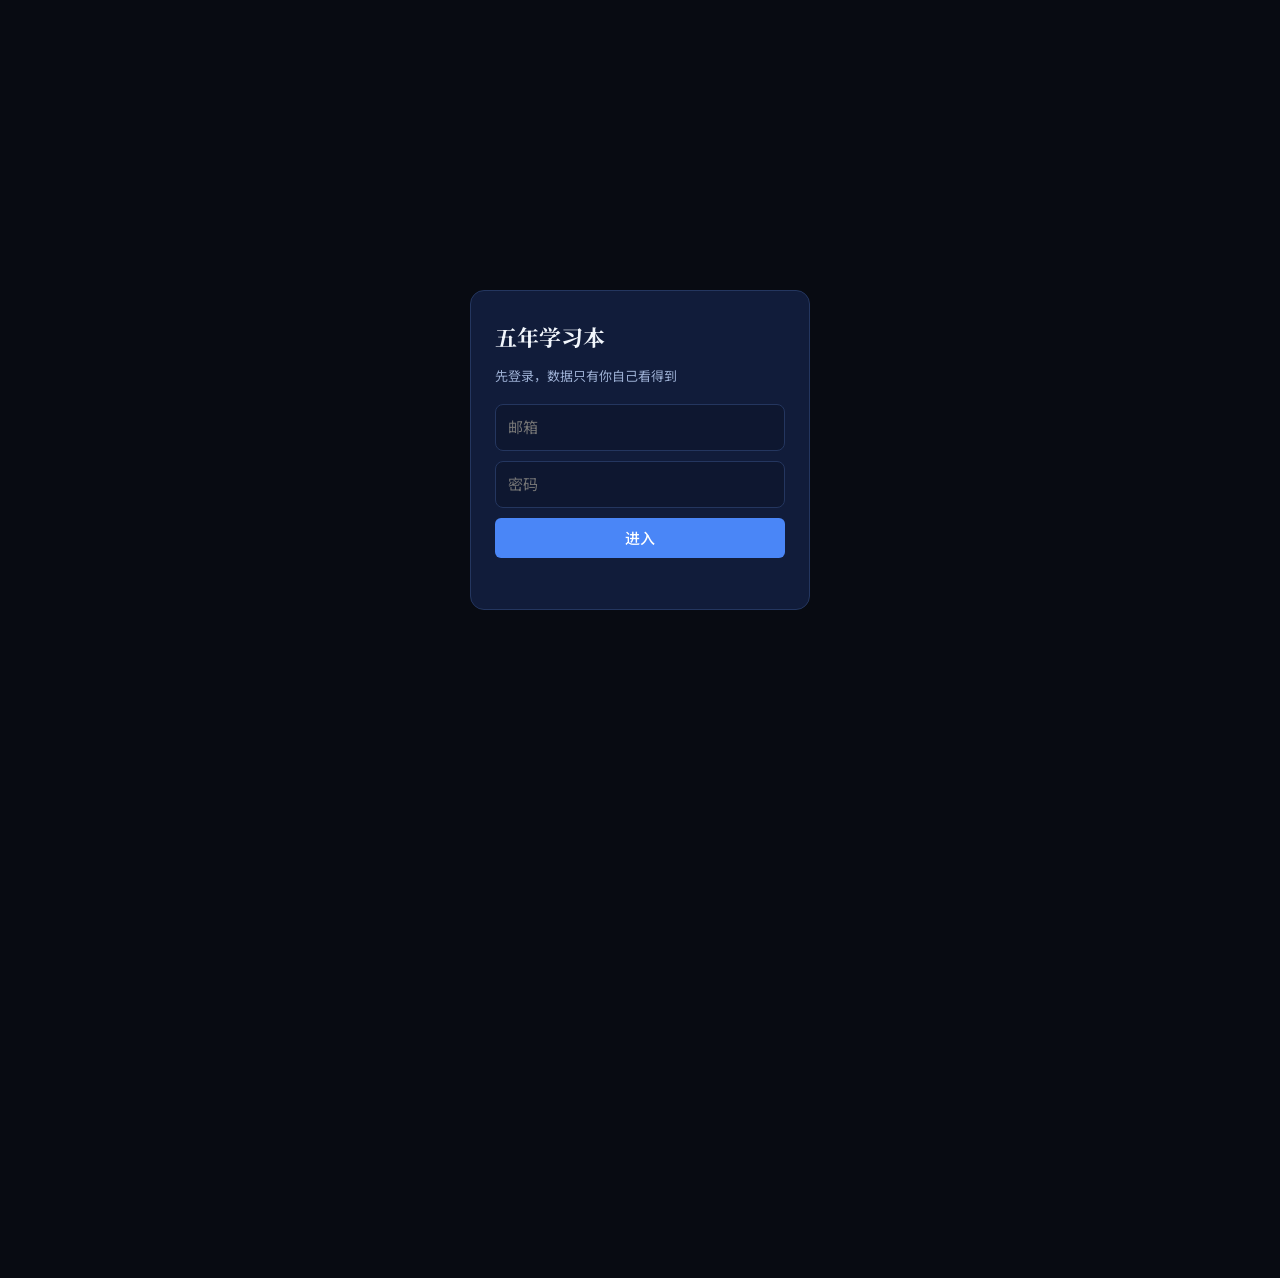
==== index.html @ 209bd7bd "Keep long opera resource links inside their cards" ====
<!doctype html><html lang="zh"><head><meta charset="utf-8"><meta name="viewport" content="width=device-width,initial-scale=1,viewport-fit=cover"><meta name="theme-color" content="#080b12"><style>[hidden]{display:none!important}</style>
<title>五年学习本</title>
<link rel="stylesheet" href="notebook.css?v=20261109-notes">
<link rel="stylesheet" href="study-circle.css?v=20261111-profile">
<link rel="stylesheet" href="https://fonts.googleapis.com/css2?family=Noto+Serif+SC:wght@500;700&family=Noto+Sans+SC:wght@400;500;700&display=swap">
<style>
:root{
  /* 纯阳 · 鹤 —— 80 蓝 / 10 红 / 5 黑 / 5 白（全站同一套，背景永远是黑） */
  --paper:#080b12; --paper-2:#0e1730; --ink:#f2f6fc; --ink-2:#9db0d4; --ink-3:#6c80a8;
  --line:#24365f; --accent:#4a86f7; --accent-2:#7ba7fa; --accent-soft:#16264b;
  --gold:#6fe0cd; --ok:#6fe0cd; --ok-soft:#10312e; --warn:#e5473b; --warn-soft:#3a1512;
  --card:#111c3a; --shadow:0 1px 2px rgba(0,0,0,.5),0 8px 24px rgba(0,0,0,.45);
  --red:#e5473b; --red-soft:#3a1512; --green:#6fe0cd; --green-soft:#10312e;
}
@media (prefers-color-scheme: dark){
  :root:not([data-theme="light"]){
  /* 纯阳 · 鹤 —— 80 蓝 / 10 红 / 5 黑 / 5 白（全站同一套，背景永远是黑） */
  --paper:#080b12; --paper-2:#0e1730; --ink:#f2f6fc; --ink-2:#9db0d4; --ink-3:#6c80a8;
  --line:#24365f; --accent:#4a86f7; --accent-2:#7ba7fa; --accent-soft:#16264b;
  --gold:#6fe0cd; --ok:#6fe0cd; --ok-soft:#10312e; --warn:#e5473b; --warn-soft:#3a1512;
  --card:#111c3a; --shadow:0 1px 2px rgba(0,0,0,.5),0 8px 24px rgba(0,0,0,.45);
  --red:#e5473b; --red-soft:#3a1512; --green:#6fe0cd; --green-soft:#10312e;
  }
}
:root[data-theme="dark"]{
  /* 纯阳 · 鹤 —— 80 蓝 / 10 红 / 5 黑 / 5 白（全站同一套，背景永远是黑） */
  --paper:#080b12; --paper-2:#0e1730; --ink:#f2f6fc; --ink-2:#9db0d4; --ink-3:#6c80a8;
  --line:#24365f; --accent:#4a86f7; --accent-2:#7ba7fa; --accent-soft:#16264b;
  --gold:#6fe0cd; --ok:#6fe0cd; --ok-soft:#10312e; --warn:#e5473b; --warn-soft:#3a1512;
  --card:#111c3a; --shadow:0 1px 2px rgba(0,0,0,.5),0 8px 24px rgba(0,0,0,.45);
  --red:#e5473b; --red-soft:#3a1512; --green:#6fe0cd; --green-soft:#10312e;
}
*{box-sizing:border-box}
body{margin:0;background:var(--paper);color:var(--ink);font-family:"Noto Sans SC","PingFang SC","Microsoft YaHei",system-ui,sans-serif;font-size:15px;line-height:1.65}
h1,h2,h3{font-family:"Noto Serif SC","Songti SC","SimSun",serif;text-wrap:balance;margin:0}
a{color:var(--accent)}
button{font:inherit;cursor:pointer}
input,textarea,select{font:inherit;color:var(--ink);background:var(--card);border:1px solid var(--line);border-radius:6px;padding:8px 10px;width:100%}
input:focus,textarea:focus,select:focus,button:focus-visible{outline:2px solid var(--accent-2);outline-offset:1px}
textarea{resize:vertical;min-height:72px}

.shell{display:grid;grid-template-columns:230px 1fr;min-height:100vh}
.side{border-right:1px solid var(--line);background:var(--paper-2);padding:22px 14px;position:sticky;top:0;height:100vh;overflow:auto}
.brand{padding:0 8px 18px;border-bottom:1px solid var(--line);margin-bottom:12px}
.brand h1{font-size:22px;letter-spacing:.04em}
.brand p{margin:4px 0 0;font-size:12px;color:var(--ink-3);letter-spacing:.12em;text-transform:uppercase}
.nav{display:flex;flex-direction:column;gap:2px}
.nav button{display:flex;align-items:center;gap:10px;width:100%;text-align:left;background:none;border:0;border-radius:8px;padding:9px 10px;color:var(--ink-2)}
.nav button:hover{background:var(--card)}
.nav button.on{background:var(--card);color:var(--ink);box-shadow:var(--shadow);font-weight:500}
.nav .k{font-family:"Noto Serif SC",serif;font-size:13px;color:var(--accent);width:16px;text-align:center}
.nav .cnt{margin-left:auto;font-size:11px;color:var(--ink-3);font-variant-numeric:tabular-nums}
.main{padding:32px 40px 80px;max-width:1040px;width:100%}
.sync{font-size:12px;color:var(--ink-3);margin-top:16px;padding:0 8px}

.head{border-bottom:2px solid var(--ink);padding-bottom:14px;margin-bottom:22px}
.head .eyebrow{font-size:12px;letter-spacing:.14em;color:var(--accent);text-transform:uppercase;margin-bottom:6px}
.head h2{font-size:30px;line-height:1.2}
.head .lead{color:var(--ink-2);margin:8px 0 0;max-width:62ch}

.grid2{display:grid;grid-template-columns:1fr 1fr;gap:24px;align-items:start}
.sec{margin-bottom:28px}
.sec h3{font-size:17px;display:flex;align-items:baseline;gap:10px;margin-bottom:10px}
.sec h3 small{font-family:"Noto Sans SC",sans-serif;font-weight:400;font-size:12px;color:var(--ink-3)}
.plan{background:var(--card);border-left:3px solid var(--gold);padding:12px 16px;border-radius:0 8px 8px 0;color:var(--ink-2);font-size:14px}
.plan b{color:var(--ink);font-weight:500}
.plan p{margin:0 0 6px}.plan p:last-child{margin:0}

.list{display:flex;flex-direction:column;gap:8px}
.item{background:var(--card);border:1px solid var(--line);border-radius:8px;padding:10px 12px;display:grid;grid-template-columns:auto 1fr auto;gap:10px;align-items:start}
.item .t{font-weight:500}
.item .t a{text-decoration:none;border-bottom:1px solid var(--accent-soft)}
.item .n{color:var(--ink-2);font-size:13.5px;white-space:pre-wrap}
.item .m{color:var(--ink-3);font-size:12px;margin-top:2px}
.pill{border:0;border-radius:999px;padding:3px 9px;font-size:12px;font-weight:500;white-space:nowrap}
.pill.want{background:var(--paper-2);color:var(--ink-2)}
.pill.doing{background:var(--warn-soft);color:var(--warn)}
.pill.done{background:var(--ok-soft);color:var(--ok)}
.x{background:none;border:0;color:var(--ink-3);padding:2px 6px;border-radius:4px;font-size:16px;line-height:1}
.x:hover{color:var(--accent);background:var(--accent-soft)}
.x.arm{color:#fff;background:var(--accent);font-size:12px;padding:3px 8px;white-space:nowrap}
.empty{color:var(--ink-3);font-size:13.5px;padding:10px 0;border-top:1px dashed var(--line)}

.form{display:grid;gap:8px;background:var(--paper-2);border-radius:8px;padding:12px;margin-top:10px}
.form .row{display:grid;grid-template-columns:1fr 1fr;gap:8px}
.btn{background:var(--accent);color:#fff;border:0;border-radius:6px;padding:8px 14px;font-weight:500}
.btn:hover{background:var(--accent-2)}
.btn.ghost{background:none;color:var(--accent);border:1px solid var(--line)}
.actions{display:flex;justify-content:flex-end;gap:8px}

.note{background:var(--card);border:1px solid var(--line);border-radius:8px;padding:10px 12px;position:relative}
.note .d{font-size:11px;color:var(--ink-3);letter-spacing:.06em;margin-bottom:4px}
.note .b{white-space:pre-wrap}
.note .x{position:absolute;top:6px;right:6px}

.ops{display:flex;flex-direction:column;gap:18px}
.period h4{font-family:"Noto Serif SC",serif;margin:0 0 8px;font-size:15px;color:var(--accent);display:flex;gap:8px;align-items:baseline}
.period h4 small{font-family:"Noto Sans SC",sans-serif;color:var(--ink-3);font-weight:400;font-size:12px}
.op{background:var(--card);border:1px solid var(--line);border-radius:8px;padding:8px 12px;margin-bottom:6px}
.op .top{display:flex;align-items:center;gap:10px;cursor:pointer}
.op .top input[type=checkbox]{width:16px;height:16px;margin:0;accent-color:var(--accent)}
.op .top .nm{flex:1;font-weight:500}
.op .top .nm span{color:var(--ink-3);font-weight:400;font-size:13px;margin-left:6px}
.op.done .top .nm{color:var(--ink-3);text-decoration:line-through}
.op .top .car{color:var(--ink-3);font-size:12px}
.op .body{display:none;margin-top:8px;padding-top:8px;border-top:1px dashed var(--line)}
.op.open .body{display:block}
.op .body label{font-size:12px;color:var(--ink-3);display:block;margin:6px 0 2px}
.op .body textarea{min-height:52px}
.op .saved{font-size:12px;color:var(--ok);margin-left:10px}
.op .body .desc{margin:0 0 8px;color:var(--ink-2);font-size:13.5px}
.op .body .src{margin:0 0 6px;font-size:13px;color:var(--ink-3)}
.op .body .pass{margin:10px 0 12px;border-top:1px dashed var(--line);padding-top:10px}
.op .body .passhd{font-size:11px;letter-spacing:.12em;color:var(--accent);margin-bottom:8px}
.op .body .pass .p{padding:8px 0 8px 12px;border-left:2px solid var(--gold);margin-bottom:8px}
.op .body .pass .p:last-child{margin-bottom:0}
.op .body .pass .y{font-family:"Noto Serif SC","Songti SC",serif;font-size:15px;line-height:1.85;color:var(--ink);margin:0 0 4px}
.op .body .pass .b{font-size:13.5px;line-height:1.7;color:var(--ink-2);margin:0}
.op .body .pass .s{font-size:11.5px;color:var(--ink-3);margin:4px 0 0}

.opru{display:flex;flex-wrap:wrap;align-items:baseline;gap:6px 12px;margin:5px 0 0;padding-left:26px;font-size:12.5px}
.opru .ru{color:var(--ink-2)}
.opru .or{color:var(--ink-3);font-style:italic}
.osrch{font-size:11.5px;color:var(--gold);border:1px solid var(--gold);border-radius:999px;padding:1px 9px;text-decoration:none;white-space:nowrap}
.osrch:hover{background:var(--ok-soft)}
@media (max-width:760px){.opru{padding-left:0}}
.opres{margin:0 0 12px;padding:9px 11px;background:var(--paper-2);border-radius:7px}
.opres>b{display:block;font-size:11px;letter-spacing:.12em;color:var(--accent);margin-bottom:7px;font-weight:500}
.opres .list{gap:6px}
.opres .item{padding:7px 10px}
.opera-library .opres .item{grid-template-columns:auto minmax(0,1fr) auto}
.opera-library .opres .item>div,.opera-library .nm{min-width:0;overflow-wrap:anywhere}
.opera-library .op .top input[type=checkbox]{flex-shrink:0}
.opnone{margin:0;font-size:12.5px;color:var(--ink-3);line-height:1.6}
.op.hasres{border-left:3px solid var(--gold)}
.sylbtn{margin-top:6px;background:none;border:1px solid var(--gold);color:var(--gold);border-radius:999px;padding:3px 10px;font-size:11.5px}
.sylbtn:hover{background:var(--warn-soft)}
.hassyl{display:flex;flex-direction:column;gap:0}
.syl{border:1px solid var(--gold);border-top:0;border-radius:0 0 8px 8px;background:var(--paper-2);padding:12px 14px;margin:-4px 0 4px}
.sylhd{margin-bottom:10px}
.sylhd .sn{display:block;font-family:"Noto Serif SC",serif;font-weight:700;font-size:15px;color:var(--ink)}
.sylhd .ss{display:block;font-size:11.5px;color:var(--ink-3);margin-top:2px}
.sylhow{background:var(--card);border-left:3px solid var(--gold);border-radius:0 6px 6px 0;padding:10px 12px;margin-bottom:12px;font-size:13px;line-height:1.7;color:var(--ink-2)}
.sylhow .hh{font-size:11px;letter-spacing:.12em;color:var(--accent);margin-bottom:6px}
.sylhow p{margin:0 0 7px}.sylhow p:last-child{margin:0}
.sylhow b{color:var(--ink);font-weight:500}
.sylhow .term{font-family:ui-monospace,Menlo,Consolas,monospace;font-size:12px;background:var(--paper-2);padding:1px 5px;border-radius:4px;color:var(--ink)}
.wks{display:flex;flex-direction:column;gap:5px}
.wk{background:var(--card);border:1px solid var(--line);border-radius:7px}
.wk.open{border-color:var(--gold)}
.wkt{display:flex;align-items:center;gap:9px;padding:8px 11px}
.wkt input[type=checkbox]{width:15px;height:15px;margin:0;accent-color:var(--accent);flex:none}
.wl{flex:1;font-size:13.5px;font-weight:500;cursor:pointer}
.wl span{display:block;font-weight:400;font-size:11px;color:var(--ink-3);margin-top:1px}
.wk.ok .wl{color:var(--ink-3);text-decoration:line-through}
.wk.ok .wl span{text-decoration:none}
.wkx{background:none;border:0;color:var(--ink-3);font-size:11.5px;padding:3px 6px;border-radius:4px;flex:none}
.wkx:hover{color:var(--accent);background:var(--accent-soft)}
.wkb{padding:0 11px 11px;margin-top:2px;border-top:1px dashed var(--line);padding-top:9px}
.wkb .f{margin-bottom:9px}.wkb .f:last-child{margin-bottom:0}
.wkb .f b{display:block;font-size:11px;letter-spacing:.1em;color:var(--accent);margin-bottom:3px;font-weight:500}
.wkb .f p{margin:0;font-size:13px;line-height:1.7;color:var(--ink-2)}
.wkb .f ul{margin:0;padding-left:18px;font-size:13px;line-height:1.75;color:var(--ink-2)}
.wkb .f.pass p{color:var(--ok)}
.wkb .f.pass b{color:var(--ok)}
.csplan .cspgrid{display:grid;grid-template-columns:repeat(7,minmax(0,1fr));gap:6px}
@media(max-width:720px){.csplan .cspgrid{grid-template-columns:1fr}}
.cspd{border:1px solid var(--line,rgba(127,127,127,.25));border-radius:8px;padding:8px;min-height:70px}
.cspd.today{border-color:var(--gold)}
.cspdn{font-size:12px;color:var(--ink-3);margin-bottom:6px}
.cspb{border-left:3px solid var(--gold);padding:2px 0 2px 7px;margin-bottom:8px}
.cspb.trk-side{border-left-color:var(--ok);border-left-style:dashed}
.cspt{font-size:11.5px;color:var(--ink-3)}
.cspn{font-size:13px;font-weight:600}
.cspw{font-size:11.5px;color:var(--ink-3);line-height:1.35}
.cspe{font-size:12px;color:var(--ink-3)}
.cslive{font-size:11.5px;color:var(--gold);margin-top:4px;line-height:1.35}
.cspedit .csprow{display:flex;gap:6px;align-items:center;margin-top:6px;flex-wrap:wrap}
.cspedit .csprow input{width:130px}
.cspedit .csprow select{width:auto}
.wkb .f.fast{border-left:2px solid var(--gold);padding-left:10px}
.wkb .f.fast b{color:var(--gold)}
.wkfast{flex:none;font-size:10.5px;color:var(--ink-3);white-space:nowrap;margin-left:4px}

.wkb .f.mine{margin-top:11px;padding-top:10px;border-top:1px dashed var(--line)}
.wkb .f.mine b{color:var(--gold)}
.wkb .f.mine textarea{min-height:46px;font-size:13px}
.wknbar{display:flex;align-items:center;gap:8px;justify-content:flex-end;margin-top:6px}
.wknbar .btn{padding:4px 12px;font-size:12px}
.wkhas.seen{color:var(--accent);border-color:var(--accent)}
.wkst{display:flex;gap:18px;flex-wrap:wrap;align-items:center;margin:0 0 11px;padding:8px 11px;
  background:var(--paper-2);border-radius:7px}
.wkst label{display:flex;align-items:center;gap:7px;font-size:13px;color:var(--ink-2);cursor:pointer;margin:0}
.wkst label.on{color:var(--ok)}
.wkst input{width:16px;height:16px;margin:0;accent-color:var(--ok);flex:none}
.wkst .hint{font-size:11.5px;color:var(--ink-3);margin-left:auto}
.wkhas{flex:none;font-size:10.5px;letter-spacing:.06em;color:var(--gold);border:1px solid var(--gold);
  border-radius:999px;padding:1px 7px;opacity:.85}
.csweek{background:var(--card);border:1px solid var(--gold);border-radius:10px;padding:12px 16px;margin-bottom:22px}
.csweek .cshd{font-size:11px;letter-spacing:.14em;color:var(--gold);margin-bottom:8px}
.csw{display:flex;align-items:baseline;gap:10px;padding:5px 0;flex-wrap:wrap;font-size:13.5px;line-height:1.55}
.csw+.csw{border-top:1px dashed var(--line)}
.csw>b{flex:none;width:86px;font-weight:500;font-size:12px;color:var(--ink-3);letter-spacing:.04em}
.csw .v{flex:1;min-width:140px;color:var(--ink)}
.csw .v em{font-style:normal;color:var(--ink-3)}
.csw .btn{padding:3px 10px;font-size:12px}
.csw .mini{background:none;border:1px solid var(--line);color:var(--ink-2);border-radius:999px;padding:2px 9px;font-size:11.5px}
.csw .mini:hover{border-color:var(--accent);color:var(--accent)}
.csw select{width:auto;padding:3px 6px;font-size:12px}
.csbar{flex:1 1 120px;height:6px;border-radius:99px;background:var(--paper-2);overflow:hidden;min-width:90px}
.csbar i{display:block;height:100%;background:var(--gold);border-radius:99px}
.csw .done{color:var(--ok)}
.yr{margin:18px 0 2px}
.yr:first-child{margin-top:0}
.yrh{display:flex;align-items:baseline;gap:8px;border-bottom:2px solid var(--ink);padding-bottom:4px}
.yrh .yn{font-family:"Noto Serif SC",serif;font-weight:700;font-size:16px;color:var(--ink)}
.yrh .ycnt{margin-left:auto;font-size:11px;color:var(--ink-3);font-variant-numeric:tabular-nums}
.yr .yt{font-size:12px;color:var(--ink-3);margin-top:4px;line-height:1.5}

.grps{display:flex;flex-direction:column;gap:14px}
.grp{border-left:2px solid var(--line);padding-left:12px}
.grp.thin{opacity:.6}
.grph{display:flex;align-items:baseline;gap:8px}
.grph .gn{font-family:"Noto Serif SC",serif;font-weight:700;font-size:14px;color:var(--ink)}
.grph .gc{font-size:11px;color:var(--accent);font-family:ui-monospace,Menlo,Consolas,monospace}
.grph .gcnt{margin-left:auto;font-size:11px;color:var(--ink-3);font-variant-numeric:tabular-nums}
.grp .gd{font-size:12px;color:var(--ink-3);margin:2px 0 0;line-height:1.5}
.grp .list{margin-top:8px}
.grp:not(.thin){border-left-color:var(--gold)}

.reader{margin:10px 0 14px;border:1px solid var(--line);border-radius:8px;background:var(--paper-2);overflow:hidden}
.rhd{display:flex;align-items:center;gap:10px;padding:8px 12px;border-bottom:1px solid var(--line);background:var(--card)}
.rt{font-family:"Noto Serif SC","Songti SC",serif;font-weight:700;font-size:15px;color:var(--accent)}
.rt small{font-family:"Noto Sans SC",sans-serif;font-weight:400;font-size:12px;color:var(--ink-3);margin-left:8px}
.rnav{margin-left:auto;display:flex;align-items:center;gap:4px;flex:none}
.rbtn{background:none;border:1px solid var(--line);border-radius:6px;color:var(--accent);width:30px;height:28px;font-size:16px;line-height:1;padding:0}
.rbtn:hover:not(:disabled){background:var(--accent-soft)}
.rbtn:disabled{color:var(--ink-3);opacity:.45;cursor:default}
.rpos{font-size:12px;color:var(--ink-3);font-variant-numeric:tabular-nums;min-width:48px;text-align:center}
.rbody{padding:14px 16px;background:var(--card)}
.ry{font-family:"Noto Serif SC","Songti SC",serif;font-size:16px;line-height:2.05;color:var(--ink);margin:0;white-space:pre-wrap}
.rb{font-size:13.5px;line-height:1.85;color:var(--ink-2);margin:12px 0 0;padding-top:12px;border-top:1px dashed var(--line);white-space:pre-wrap}
.rn{font-size:12px;line-height:1.7;color:var(--ink-3);margin:10px 0 0;padding-left:10px;border-left:2px solid var(--gold)}
.rft{display:flex;align-items:center;gap:10px;padding:8px 12px;border-top:1px solid var(--line);flex-wrap:wrap}
.rsel{width:auto;max-width:100%;flex:0 1 260px;font-size:12.5px;padding:5px 8px}
.rsub{font-size:11.5px;color:var(--ink-3);flex:1 1 180px}
@media (max-width:760px){.ry{font-size:15px;line-height:1.95}.rhd{flex-wrap:wrap}.rnav{margin-left:0;width:100%;justify-content:flex-end}}

.ask .askbox{background:var(--paper-2);border-radius:8px;padding:12px;display:flex;flex-direction:column;gap:8px}
.ask textarea{min-height:64px}
.askbar{display:flex;align-items:center;gap:8px}
.askbar .btn{margin-left:auto}
.askbar .btn+.btn{margin-left:0}
.asknote{font-size:12px;color:var(--ink-3)}
.asknote.bad{color:var(--accent)}
.askout{background:var(--card);border:1px solid var(--line);border-radius:8px;padding:12px 14px;white-space:pre-wrap;font-size:14px;line-height:1.7}
.op .top .car{max-width:40%;overflow:hidden;text-overflow:ellipsis;white-space:nowrap;flex:none}

.vocab{width:100%;border-collapse:collapse;font-size:14px}
.vocab th{text-align:left;font-size:12px;color:var(--ink-3);font-weight:500;letter-spacing:.08em;border-bottom:1px solid var(--line);padding:6px 8px}
.vocab td{padding:7px 8px;border-bottom:1px solid var(--line);vertical-align:top}
.vocab td.ru{font-weight:500}
.vocab td.ex{color:var(--ink-2);font-size:13px}
.vocab tr.mine td{background:var(--accent-soft)}
.tablewrap{overflow-x:auto}

.lesson{display:flex;flex-direction:column;gap:8px}
.lesson details{background:var(--card);border:1px solid var(--line);border-radius:8px}
.lesson details[open]{border-color:var(--gold)}
.lesson summary{cursor:pointer;padding:10px 12px;font-weight:500;list-style:none;display:flex;gap:10px;align-items:baseline}
.lesson summary::-webkit-details-marker{display:none}
.lesson summary .k{font-family:"Noto Serif SC",serif;color:var(--accent);font-size:13px;flex:none}
.lesson summary small{margin-left:auto;color:var(--ink-3);font-weight:400;font-size:12px;flex:none}
.lesson .bd{margin:0 12px 12px;padding-top:8px;border-top:1px dashed var(--line);color:var(--ink-2);font-size:14px}
.lesson .bd p{margin:0 0 8px}.lesson .bd p:last-child{margin:0}
.lesson .bd b{color:var(--ink);font-weight:500}
.lesson .bd .term{font-family:ui-monospace,Menlo,Consolas,monospace;font-size:12.5px;background:var(--paper-2);padding:1px 5px;border-radius:4px;color:var(--ink)}
.hist .rt small{display:block;margin:2px 0 0;font-family:"Noto Sans SC",sans-serif;font-weight:400;font-size:11.5px;color:var(--ink-3)}
.pone{margin:0 0 12px;font-family:"Noto Serif SC",serif;font-size:15px;line-height:1.85;color:var(--ink);padding-left:12px;border-left:3px solid var(--gold)}
.pwhat p{margin:0 0 10px;font-size:13.5px;line-height:1.85;color:var(--ink-2)}
.pwhat p:last-child{margin:0}
.pwhat b{color:var(--ink);font-weight:500}
.pterms{margin:14px 0 0;padding-top:12px;border-top:1px dashed var(--line)}
.pterms .ph{font-size:11px;letter-spacing:.12em;color:var(--accent);margin-bottom:6px}
.pterms table{width:100%;border-collapse:collapse;font-size:13px}
.pterms td{padding:4px 8px 4px 0;border-bottom:1px solid var(--line);vertical-align:top}
.pterms td.zh{width:38%;color:var(--ink)}
.pterms td.ru{color:var(--ink-2);font-style:normal}
.pexam{margin:12px 0 0;font-size:12.5px;line-height:1.7;color:var(--ink-3);background:var(--paper-2);border-radius:6px;padding:9px 11px}
.pexam b{display:block;color:var(--accent);font-size:11px;letter-spacing:.1em;margin-bottom:3px;font-weight:500}
label.pdone{display:flex;align-items:center;gap:7px;font-size:12.5px;color:var(--ink-2);cursor:pointer;margin-left:auto}
label.pdone input{width:16px;height:16px;margin:0;accent-color:var(--ok)}

.sb .rt small{margin-left:8px;font-family:"Noto Sans SC",sans-serif;font-weight:400;font-size:12px;color:var(--ink-3)}
.sbidea{margin:0 0 12px;font-size:13.5px;line-height:1.8;color:var(--ink-2);padding-left:12px;border-left:3px solid var(--gold)}
.sbp{background:var(--paper-2);border-radius:8px;padding:10px 12px}
.sbph{display:flex;align-items:center;gap:10px;margin-bottom:7px;flex-wrap:wrap}
.sbph span:first-child{font-size:11px;letter-spacing:.12em;color:var(--accent)}
.sbph .btn{padding:4px 12px;font-size:12.5px}
.sbok{font-size:12px;color:var(--ok)}
.sbtext{font-size:12.5px;line-height:1.85;color:var(--ink);white-space:pre-wrap;word-break:break-word;
  background:var(--card);border:1px solid var(--line);border-radius:6px;padding:10px 12px;user-select:all}
.sbrow{display:grid;grid-template-columns:1fr 1fr;gap:12px;margin-top:12px}
.sbvo,.sblink{background:var(--card);border:1px solid var(--line);border-radius:8px;padding:10px 12px}
.sbvo b,.sblink b{display:block;font-size:11px;letter-spacing:.1em;color:var(--accent);margin-bottom:5px;font-weight:500}
.sbvo.mute b{color:var(--ink-3)}
.voline{margin:0 0 6px;font-family:"Noto Serif SC","Songti SC",serif;font-size:14.5px;line-height:1.75;color:var(--ink)}
.voline.none{font-family:"Noto Sans SC",sans-serif;font-size:13px;color:var(--ink-3)}
.vonote{margin:6px 0 0;font-size:11.5px;line-height:1.65;color:var(--ink-3)}
.sbvo .btn.ghost{padding:3px 10px;font-size:11.5px}
.sblink p{margin:0;font-size:12.5px;line-height:1.7;color:var(--ink-2)}
.sbmeta{margin-top:10px;font-size:12.5px;line-height:1.75;color:var(--ink-2)}
.sbmeta p{margin:0 0 6px}
.sbmeta p:last-child{margin:0}
.sbmeta b{display:inline-block;min-width:66px;color:var(--accent);font-weight:500;font-size:11px;letter-spacing:.08em;margin-right:6px}
@media (max-width:760px){.sbrow{grid-template-columns:1fr}}

.lens{display:flex;flex-direction:column;gap:8px}
.lens details{background:var(--card);border:1px solid var(--line);border-radius:8px}
.lens details[open]{border-color:var(--gold)}
.lens summary{cursor:pointer;padding:10px 12px;list-style:none;display:flex;gap:10px;align-items:baseline;flex-wrap:wrap}
.lens summary::-webkit-details-marker{display:none}
.lens .lk{font-family:"Noto Serif SC",serif;font-weight:700;font-size:19px;color:var(--accent);flex:none;width:24px}
.lens .ln{font-weight:500;font-size:14px;flex:none}
.lens summary small{color:var(--ink-3);font-weight:400;font-size:12px;flex:1 1 200px;min-width:0}
.lens .bd{margin:0 12px 12px;padding-top:9px;border-top:1px dashed var(--line)}
.lens .raw{margin:0 0 10px;font-family:"Noto Serif SC",serif;font-size:14px;color:var(--ink);line-height:1.7}
.lens .raw span{font-family:"Noto Sans SC",sans-serif;font-size:11px;color:var(--ink-3);margin-left:8px}
.lens .qs b{display:block;font-size:11px;letter-spacing:.1em;color:var(--accent);margin-bottom:4px;font-weight:500}
.lens .qs ul{margin:0;padding-left:18px;font-size:13.5px;line-height:1.8;color:var(--ink-2)}
.lens .eg{margin:10px 0 0;font-size:12.5px;color:var(--ink-3);padding-left:10px;border-left:2px solid var(--gold);line-height:1.65}
.lensfoot{margin:10px 0 0;font-size:12.5px;color:var(--ink-3);line-height:1.6}
.steps{display:grid;grid-template-columns:repeat(auto-fit,minmax(220px,1fr));gap:10px}
.step{background:var(--card);border:1px solid var(--line);border-radius:8px;padding:12px 14px;font-size:13.5px}
.step b{display:block;font-family:"Noto Serif SC",serif;color:var(--accent);margin-bottom:4px;font-size:14px}
.step.first{border-color:var(--gold)}

.tdlist{display:flex;flex-direction:column;gap:6px}
.td{display:flex;align-items:flex-start;gap:10px;background:var(--card);border:1px solid var(--line);border-radius:8px;padding:9px 10px}
.td.nowing{border-color:var(--accent);box-shadow:inset 3px 0 0 var(--accent)}
.td.past{opacity:.5}
.td.hw{border-left:3px solid var(--red)}
.td.hw.over{background:var(--red-soft)}
.ttime{font-family:ui-monospace,Menlo,Consolas,monospace;font-size:11.5px;color:var(--ink-2);flex:none;padding-top:2px;font-variant-numeric:tabular-nums;min-width:82px}
.td.hw .ttime{min-width:46px;color:var(--red)}
.tmid{flex:1;min-width:0}
.tname{font-size:13.5px;font-weight:500;line-height:1.45}
.tdet{font-size:11.5px;color:var(--ink-3);margin-top:2px;line-height:1.45}
.thw{margin-top:4px;font-size:11.5px;color:var(--red);line-height:1.45}
.td.oneoff{border-style:dashed;border-color:var(--accent)} .td.oneoff .ttime{color:var(--accent)}
.pladd{display:flex;gap:6px;margin-top:10px;flex-wrap:wrap} .pladd input{background:var(--card);border:1px solid var(--line);color:var(--ink);border-radius:6px;padding:7px 9px;font-size:13px} .pladd input[type=text]{flex:1;min-width:160px} .pladd input[type=date],.pladd input[type=time]{flex:0 0 auto} .pladd .btn{padding:7px 14px}
.plup{margin-top:8px;display:flex;flex-wrap:wrap;gap:6px} .plup .pchip b{cursor:pointer;color:var(--ink-3);margin-left:4px} .plup .pchip b:hover{color:var(--red)}
.thw.ok{color:var(--green)}
.tgo{background:none;border:0;color:var(--ink-3);font-size:17px;line-height:1;padding:0 4px;flex:none;border-radius:4px}
.tgo:hover{color:var(--accent);background:var(--accent-soft)}
.prog{display:flex;flex-wrap:wrap;gap:6px}
.pchip{font-size:12px;background:var(--card);border:1px solid var(--line);border-radius:999px;padding:4px 11px;color:var(--ink-2)}
.pchip.doing{border-color:var(--warn);color:var(--warn);background:var(--warn-soft)}

.home .tiles{display:grid;grid-template-columns:repeat(auto-fill,minmax(210px,1fr));gap:12px}
.tile{background:var(--card);border:1px solid var(--line);border-radius:10px;padding:14px 16px;text-align:left;box-shadow:var(--shadow)}
.tile:hover{border-color:var(--accent)}
.tile .k{font-family:"Noto Serif SC",serif;color:var(--accent);font-size:13px;letter-spacing:.1em}
.tile h3{font-size:17px;margin:4px 0 6px}
.tile p{margin:0;font-size:13px;color:var(--ink-2)}
.tile .cnt{margin-top:8px;font-size:12px;color:var(--ink-3);font-variant-numeric:tabular-nums}
.rule{background:var(--accent-soft);border-radius:8px;padding:12px 16px;color:var(--ink);font-size:14px}
.rule b{color:var(--accent)}
.years{display:grid;grid-template-columns:repeat(auto-fit,minmax(180px,1fr));gap:10px}
.year{background:var(--card);border:1px solid var(--line);border-radius:8px;padding:10px 12px;font-size:13.5px}
.year b{display:block;font-family:"Noto Serif SC",serif;color:var(--accent);margin-bottom:4px}
.year.now{border-color:var(--gold)}
.prio{display:flex;flex-wrap:wrap;gap:6px;align-items:center;font-size:13.5px}
.prio span{background:var(--card);border:1px solid var(--line);border-radius:6px;padding:3px 9px}
.prio i{color:var(--ink-3);font-style:normal}


/* ── 鹤 ── 宋徽宗《瑞鹤图》（1112，公有领域）的原画 ── */
body::before{content:'';position:fixed;right:-40px;bottom:10px;width:460px;height:240px;
  background:url([data-uri]) no-repeat right bottom/contain;opacity:.16;pointer-events:none;z-index:-1}
.brand{position:relative;overflow:hidden}
.brand::after{content:'';position:absolute;right:-16px;top:-2px;width:100px;height:52px;
  background:url([data-uri]) no-repeat center/contain;opacity:.6;pointer-events:none}
.brand h1,.brand p{position:relative}
.brand h1{padding-right:96px}

.head{position:relative;overflow:hidden}
.head::after{content:'';position:absolute;right:-6px;top:-16px;width:224px;height:116px;pointer-events:none;
  background:url([data-uri]) no-repeat right top/contain;opacity:.72}
.head .eyebrow,.head h2,.head .lead{position:relative;z-index:1}
.plan{position:relative}


/* ── 剑 · 剑穗 ── */
.head::before{content:'';position:absolute;left:0;bottom:-9px;width:280px;height:24px;pointer-events:none;
  background:url("data:image/svg+xml;utf8,<svg xmlns='http://www.w3.org/2000/svg' width='262' height='26' viewBox='0 0 262 26'><g fill='%237ba7fa'><rect x='2' y='7.5' width='9' height='11' rx='2.4'/><rect x='10' y='10' width='44' height='6' rx='2.6'/><g fill='%23e5473b'><rect x='18' y='9.4' width='2.4' height='7.2' rx='1.1'/><rect x='27' y='9.4' width='2.4' height='7.2' rx='1.1'/><rect x='36' y='9.4' width='2.4' height='7.2' rx='1.1'/></g><path d='M58 2.5 C62.5 6 64.5 9.2 64.5 13 C64.5 16.8 62.5 20 58 23.5 L52.5 23.5 C56 20 57.5 16.8 57.5 13 C57.5 9.2 56 6 52.5 2.5 Z'/><path d='M64.0 17.8 C64.8 17.7 67.3 17.7 69.0 17.7 C70.6 17.6 72.3 17.6 73.9 17.6 C75.6 17.5 77.2 17.5 78.9 17.5 C80.6 17.5 82.2 17.4 83.9 17.4 C85.6 17.4 87.2 17.3 88.9 17.3 C90.6 17.3 92.2 17.3 93.9 17.2 C95.6 17.2 97.2 17.2 98.9 17.1 C100.6 17.1 102.3 17.1 103.9 17.0 C105.6 17.0 107.3 17.0 109.0 16.9 C110.6 16.9 112.3 16.9 114.0 16.9 C115.6 16.8 117.3 16.8 119.0 16.8 C120.7 16.7 122.3 16.7 124.0 16.7 C125.7 16.6 127.3 16.6 129.0 16.6 C130.7 16.5 132.3 16.5 134.0 16.5 C135.7 16.4 137.3 16.4 139.0 16.4 C140.6 16.4 142.3 16.3 144.0 16.3 C145.6 16.3 147.3 16.2 148.9 16.2 C150.6 16.2 152.2 16.1 153.9 16.1 C155.5 16.1 157.2 16.0 158.8 16.0 C160.5 16.0 162.1 15.9 163.8 15.9 C165.4 15.9 167.0 15.8 168.7 15.8 C170.3 15.7 171.9 15.7 173.5 15.7 C175.2 15.6 176.8 15.6 178.4 15.6 C180.0 15.5 181.6 15.5 183.2 15.5 C184.8 15.4 186.4 15.4 188.0 15.4 C189.6 15.3 191.2 15.3 192.8 15.2 C194.4 15.2 196.0 15.2 197.6 15.1 C199.2 15.1 200.7 15.1 202.3 15.0 C203.9 15.0 205.4 14.9 207.0 14.9 C208.6 14.9 210.1 14.8 211.7 14.8 C213.2 14.7 214.7 14.7 216.3 14.7 C217.8 14.6 219.3 14.6 220.9 14.5 C222.4 14.5 223.9 14.4 225.4 14.4 C226.9 14.4 228.4 14.3 229.9 14.3 C231.4 14.2 232.9 14.2 234.4 14.1 C235.9 14.1 237.3 14.0 238.8 14.0 C240.3 13.9 241.7 13.9 243.2 13.8 C244.6 13.8 246.1 13.7 247.5 13.6 C248.9 13.6 250.4 13.5 251.8 13.4 C253.2 13.4 255.3 13.2 256.0 13.2 C256.7 13.1 256.7 12.9 256.0 12.8 C255.3 12.8 253.2 12.6 251.8 12.6 C250.4 12.5 248.9 12.4 247.5 12.4 C246.1 12.3 244.6 12.2 243.2 12.2 C241.7 12.1 240.3 12.1 238.8 12.0 C237.3 12.0 235.9 11.9 234.4 11.9 C232.9 11.8 231.4 11.8 229.9 11.7 C228.4 11.7 226.9 11.6 225.4 11.6 C223.9 11.6 222.4 11.5 220.9 11.5 C219.3 11.4 217.8 11.4 216.3 11.3 C214.7 11.3 213.2 11.3 211.7 11.2 C210.1 11.2 208.6 11.1 207.0 11.1 C205.4 11.1 203.9 11.0 202.3 11.0 C200.7 10.9 199.2 10.9 197.6 10.9 C196.0 10.8 194.4 10.8 192.8 10.8 C191.2 10.7 189.6 10.7 188.0 10.6 C186.4 10.6 184.8 10.6 183.2 10.5 C181.6 10.5 180.0 10.5 178.4 10.4 C176.8 10.4 175.2 10.4 173.5 10.3 C171.9 10.3 170.3 10.3 168.7 10.2 C167.0 10.2 165.4 10.1 163.8 10.1 C162.1 10.1 160.5 10.0 158.8 10.0 C157.2 10.0 155.5 9.9 153.9 9.9 C152.2 9.9 150.6 9.8 148.9 9.8 C147.3 9.8 145.6 9.7 144.0 9.7 C142.3 9.7 140.6 9.6 139.0 9.6 C137.3 9.6 135.7 9.6 134.0 9.5 C132.3 9.5 130.7 9.5 129.0 9.4 C127.3 9.4 125.7 9.4 124.0 9.3 C122.3 9.3 120.7 9.3 119.0 9.2 C117.3 9.2 115.6 9.2 114.0 9.1 C112.3 9.1 110.6 9.1 109.0 9.1 C107.3 9.0 105.6 9.0 103.9 9.0 C102.3 8.9 100.6 8.9 98.9 8.9 C97.2 8.8 95.6 8.8 93.9 8.8 C92.2 8.7 90.6 8.7 88.9 8.7 C87.2 8.7 85.6 8.6 83.9 8.6 C82.2 8.6 80.6 8.5 78.9 8.5 C77.2 8.5 75.6 8.5 73.9 8.4 C72.3 8.4 70.6 8.4 69.0 8.3 C67.3 8.3 64.8 8.3 64.0 8.2 Z'/><path d='M70.0 13.9 C70.8 13.9 73.0 13.9 74.5 13.9 C76.0 13.9 77.5 13.9 79.0 13.9 C80.6 13.9 82.1 13.9 83.6 13.9 C85.1 13.9 86.6 13.9 88.2 13.9 C89.7 13.9 91.2 13.9 92.7 13.9 C94.3 13.8 95.8 13.8 97.3 13.8 C98.9 13.8 100.4 13.8 101.9 13.8 C103.5 13.8 105.0 13.8 106.6 13.8 C108.1 13.8 109.6 13.8 111.2 13.8 C112.7 13.8 114.3 13.8 115.8 13.8 C117.4 13.7 118.9 13.7 120.4 13.7 C122.0 13.7 123.5 13.7 125.1 13.7 C126.6 13.7 128.2 13.7 129.7 13.7 C131.3 13.7 132.8 13.7 134.3 13.7 C135.9 13.7 137.4 13.7 139.0 13.7 C140.5 13.6 142.1 13.6 143.6 13.6 C145.1 13.6 146.7 13.6 148.2 13.6 C149.8 13.6 151.3 13.6 152.8 13.6 C154.4 13.6 155.9 13.6 157.4 13.6 C158.9 13.6 160.5 13.6 162.0 13.5 C163.5 13.5 165.0 13.5 166.6 13.5 C168.1 13.5 169.6 13.5 171.1 13.5 C172.6 13.5 174.1 13.5 175.6 13.5 C177.2 13.5 178.7 13.5 180.2 13.5 C181.7 13.5 183.2 13.4 184.6 13.4 C186.1 13.4 187.6 13.4 189.1 13.4 C190.6 13.4 192.1 13.4 193.6 13.4 C195.0 13.4 196.5 13.4 198.0 13.4 C199.4 13.4 200.9 13.4 202.3 13.4 C203.8 13.3 205.2 13.3 206.7 13.3 C208.1 13.3 209.6 13.3 211.0 13.3 C212.4 13.3 213.9 13.3 215.3 13.3 C216.7 13.3 218.1 13.3 219.5 13.3 C220.9 13.2 222.3 13.2 223.7 13.2 C225.1 13.2 226.5 13.2 227.9 13.2 C229.3 13.2 230.6 13.2 232.0 13.2 C233.4 13.2 234.7 13.2 236.1 13.1 C237.4 13.1 238.8 13.1 240.1 13.1 C241.4 13.1 242.8 13.1 244.1 13.1 C245.4 13.1 247.3 13.1 248.0 13.1 C248.7 13.0 248.7 13.0 248.0 12.9 C247.3 12.9 245.4 12.9 244.1 12.9 C242.8 12.9 241.4 12.9 240.1 12.9 C238.8 12.9 237.4 12.9 236.1 12.9 C234.7 12.8 233.4 12.8 232.0 12.8 C230.6 12.8 229.3 12.8 227.9 12.8 C226.5 12.8 225.1 12.8 223.7 12.8 C222.3 12.8 220.9 12.8 219.5 12.7 C218.1 12.7 216.7 12.7 215.3 12.7 C213.9 12.7 212.4 12.7 211.0 12.7 C209.6 12.7 208.1 12.7 206.7 12.7 C205.2 12.7 203.8 12.7 202.3 12.6 C200.9 12.6 199.4 12.6 198.0 12.6 C196.5 12.6 195.0 12.6 193.6 12.6 C192.1 12.6 190.6 12.6 189.1 12.6 C187.6 12.6 186.1 12.6 184.6 12.6 C183.2 12.6 181.7 12.5 180.2 12.5 C178.7 12.5 177.2 12.5 175.6 12.5 C174.1 12.5 172.6 12.5 171.1 12.5 C169.6 12.5 168.1 12.5 166.6 12.5 C165.0 12.5 163.5 12.5 162.0 12.5 C160.5 12.4 158.9 12.4 157.4 12.4 C155.9 12.4 154.4 12.4 152.8 12.4 C151.3 12.4 149.8 12.4 148.2 12.4 C146.7 12.4 145.1 12.4 143.6 12.4 C142.1 12.4 140.5 12.4 139.0 12.3 C137.4 12.3 135.9 12.3 134.3 12.3 C132.8 12.3 131.3 12.3 129.7 12.3 C128.2 12.3 126.6 12.3 125.1 12.3 C123.5 12.3 122.0 12.3 120.4 12.3 C118.9 12.3 117.4 12.3 115.8 12.2 C114.3 12.2 112.7 12.2 111.2 12.2 C109.6 12.2 108.1 12.2 106.6 12.2 C105.0 12.2 103.5 12.2 101.9 12.2 C100.4 12.2 98.9 12.2 97.3 12.2 C95.8 12.2 94.3 12.2 92.7 12.1 C91.2 12.1 89.7 12.1 88.2 12.1 C86.6 12.1 85.1 12.1 83.6 12.1 C82.1 12.1 80.6 12.1 79.0 12.1 C77.5 12.1 76.0 12.1 74.5 12.1 C73.0 12.1 70.8 12.1 70.0 12.1 Z' fill='%236fe0cd' opacity='.5'/></g></svg>") no-repeat left center/262px auto;opacity:.9}
.head{padding-bottom:20px}
.plan{padding-right:40px}
.plan::after{content:'';position:absolute;right:10px;top:-4px;width:30px;height:66px;pointer-events:none;
  background:url("data:image/svg+xml;utf8,<svg xmlns='http://www.w3.org/2000/svg' width='44' height='96' viewBox='0 0 44 96'><g fill='%23e5473b'><path d='M20.8 0.5 C20.8 0.6 21.0 0.9 21.1 1.2 C21.1 1.4 21.2 1.6 21.3 1.8 C21.3 2.1 21.4 2.3 21.5 2.5 C21.5 2.7 21.6 3.0 21.6 3.2 C21.7 3.4 21.7 3.6 21.7 3.8 C21.8 4.1 21.8 4.3 21.8 4.5 C21.8 4.7 21.8 4.9 21.9 5.2 C21.9 5.4 21.9 5.6 21.9 5.8 C21.9 6.0 21.9 6.2 21.9 6.5 C21.9 6.7 21.9 6.9 21.9 7.1 C21.9 7.3 21.9 7.6 21.8 7.8 C21.8 8.0 21.8 8.2 21.8 8.4 C21.8 8.6 21.7 8.9 21.7 9.1 C21.7 9.3 21.6 9.5 21.6 9.7 C21.6 10.0 21.5 10.2 21.5 10.4 C21.5 10.6 21.4 10.8 21.4 11.1 C21.3 11.3 21.3 11.5 21.3 11.7 C21.2 11.9 21.2 12.2 21.1 12.4 C21.1 12.6 21.0 12.8 21.0 13.1 C20.9 13.3 20.9 13.5 20.8 13.7 C20.8 14.0 20.7 14.2 20.7 14.4 C20.6 14.6 20.6 14.9 20.5 15.1 C20.5 15.3 20.4 15.6 20.4 15.8 C20.4 16.0 20.3 16.2 20.3 16.5 C20.2 16.7 20.2 16.9 20.1 17.2 C20.1 17.4 20.1 17.6 20.0 17.9 C20.0 18.1 20.0 18.3 19.9 18.6 C19.9 18.8 19.9 19.1 19.8 19.3 C19.8 19.5 19.8 19.8 19.8 20.0 C19.8 20.3 19.7 20.5 19.7 20.8 C19.7 21.0 19.7 21.2 19.7 21.5 C19.7 21.7 19.7 22.0 19.7 22.2 C19.7 22.5 19.7 22.7 19.7 23.0 C19.8 23.2 19.8 23.5 19.8 23.7 C19.8 24.0 19.9 24.2 19.9 24.5 C19.9 24.8 20.0 25.0 20.0 25.3 C20.1 25.5 20.1 25.8 20.2 26.0 C20.3 26.3 20.3 26.6 20.4 26.8 C20.5 27.1 20.6 27.4 20.7 27.6 C20.8 27.9 20.6 28.4 21.0 28.4 C21.4 28.4 22.7 27.8 23.0 27.6 C23.3 27.3 22.8 27.1 22.8 26.9 C22.7 26.7 22.6 26.4 22.6 26.2 C22.5 26.0 22.4 25.7 22.4 25.5 C22.3 25.3 22.3 25.1 22.2 24.8 C22.2 24.6 22.2 24.4 22.1 24.2 C22.1 24.0 22.1 23.7 22.1 23.5 C22.0 23.3 22.0 23.1 22.0 22.8 C22.0 22.6 22.0 22.4 22.0 22.2 C22.0 22.0 22.0 21.7 22.0 21.5 C22.0 21.3 22.0 21.1 22.0 20.9 C22.0 20.7 22.1 20.4 22.1 20.2 C22.1 20.0 22.1 19.8 22.1 19.6 C22.2 19.3 22.2 19.1 22.2 18.9 C22.3 18.7 22.3 18.5 22.3 18.2 C22.4 18.0 22.4 17.8 22.5 17.6 C22.5 17.4 22.5 17.2 22.6 16.9 C22.6 16.7 22.7 16.5 22.7 16.3 C22.8 16.0 22.8 15.8 22.9 15.6 C22.9 15.4 23.0 15.2 23.0 14.9 C23.1 14.7 23.1 14.5 23.2 14.3 C23.2 14.0 23.3 13.8 23.3 13.6 C23.4 13.4 23.4 13.1 23.5 12.9 C23.5 12.7 23.6 12.4 23.6 12.2 C23.7 12.0 23.7 11.8 23.8 11.5 C23.8 11.3 23.9 11.1 23.9 10.8 C24.0 10.6 24.0 10.4 24.0 10.1 C24.1 9.9 24.1 9.7 24.1 9.4 C24.2 9.2 24.2 8.9 24.2 8.7 C24.3 8.5 24.3 8.2 24.3 8.0 C24.3 7.7 24.4 7.5 24.4 7.3 C24.4 7.0 24.4 6.8 24.4 6.5 C24.4 6.3 24.4 6.0 24.4 5.8 C24.4 5.5 24.4 5.3 24.4 5.0 C24.4 4.8 24.4 4.5 24.3 4.3 C24.3 4.0 24.3 3.7 24.2 3.5 C24.2 3.2 24.2 3.0 24.1 2.7 C24.1 2.4 24.0 2.2 24.0 1.9 C23.9 1.7 23.8 1.4 23.8 1.1 C23.7 0.9 23.6 0.6 23.5 0.3 C23.4 0.1 23.3 -0.3 23.2 -0.5 Z'/><ellipse cx='22' cy='31.5' rx='4.6' ry='3.4' fill='%236fe0cd'/><path d='M22 35 L30 43 L22 51 L14 43 Z'/><path d='M22 38.6 L26.4 43 L22 47.4 L17.6 43 Z' fill='%233a1512'/><ellipse cx='22' cy='52.5' rx='6' ry='2.6'/><path d='M20.1 51.2 C20.1 51.3 19.9 51.8 19.8 52.1 C19.6 52.4 19.5 52.7 19.4 53.0 C19.3 53.3 19.2 53.6 19.0 53.9 C18.9 54.2 18.8 54.5 18.7 54.8 C18.6 55.1 18.5 55.4 18.3 55.7 C18.2 56.0 18.1 56.3 18.0 56.6 C17.9 56.9 17.8 57.2 17.6 57.5 C17.5 57.8 17.4 58.1 17.3 58.4 C17.2 58.7 17.1 59.0 16.9 59.3 C16.8 59.6 16.7 59.9 16.6 60.2 C16.5 60.5 16.4 60.8 16.3 61.1 C16.1 61.4 16.0 61.7 15.9 61.9 C15.8 62.2 15.7 62.5 15.6 62.8 C15.5 63.1 15.4 63.4 15.3 63.6 C15.1 63.9 15.0 64.2 14.9 64.5 C14.8 64.8 14.7 65.0 14.6 65.3 C14.5 65.6 14.4 65.8 14.3 66.1 C14.2 66.4 14.1 66.6 14.0 66.9 C13.9 67.2 13.8 67.4 13.7 67.7 C13.6 68.0 13.5 68.2 13.4 68.5 C13.3 68.7 13.2 69.0 13.1 69.2 C13.0 69.5 12.9 69.7 12.8 70.0 C12.7 70.2 12.6 70.5 12.5 70.7 C12.4 70.9 12.3 71.2 12.2 71.4 C12.1 71.6 12.0 71.9 11.9 72.1 C11.8 72.3 11.7 72.5 11.7 72.8 C11.6 73.0 11.5 73.2 11.4 73.4 C11.3 73.6 11.2 73.8 11.1 74.1 C11.1 74.3 11.0 74.5 10.9 74.7 C10.8 74.9 10.7 75.1 10.7 75.3 C10.6 75.5 10.5 75.6 10.4 75.8 C10.4 76.0 10.3 76.2 10.2 76.4 C10.1 76.6 10.1 76.7 10.0 76.9 C9.9 77.1 9.9 77.2 9.8 77.4 C9.7 77.6 9.7 77.7 9.6 77.9 C9.5 78.0 9.5 78.2 9.4 78.3 C9.4 78.5 9.3 78.6 9.3 78.8 C9.2 78.9 9.2 79.0 9.1 79.2 C9.1 79.3 9.0 79.4 9.0 79.5 C8.9 79.7 8.8 79.8 8.9 79.9 C8.9 80.0 9.0 80.1 9.1 80.1 C9.2 80.1 9.3 79.9 9.4 79.8 C9.5 79.7 9.6 79.6 9.7 79.5 C9.8 79.4 9.9 79.3 10.0 79.2 C10.1 79.1 10.2 78.9 10.3 78.8 C10.4 78.7 10.5 78.5 10.6 78.4 C10.7 78.3 10.8 78.1 10.9 78.0 C11.0 77.8 11.1 77.7 11.2 77.5 C11.3 77.4 11.4 77.2 11.5 77.0 C11.6 76.9 11.7 76.7 11.8 76.5 C11.9 76.4 12.0 76.2 12.1 76.0 C12.2 75.8 12.4 75.6 12.5 75.4 C12.6 75.2 12.7 75.1 12.8 74.9 C12.9 74.7 13.0 74.5 13.1 74.3 C13.3 74.1 13.4 73.8 13.5 73.6 C13.6 73.4 13.7 73.2 13.8 73.0 C14.0 72.8 14.1 72.6 14.2 72.3 C14.3 72.1 14.4 71.9 14.6 71.7 C14.7 71.4 14.8 71.2 14.9 71.0 C15.1 70.7 15.2 70.5 15.3 70.3 C15.4 70.0 15.6 69.8 15.7 69.5 C15.8 69.3 15.9 69.0 16.1 68.8 C16.2 68.5 16.3 68.3 16.5 68.0 C16.6 67.8 16.7 67.5 16.9 67.3 C17.0 67.0 17.1 66.7 17.2 66.5 C17.4 66.2 17.5 65.9 17.6 65.7 C17.8 65.4 17.9 65.1 18.0 64.9 C18.2 64.6 18.3 64.3 18.5 64.1 C18.6 63.8 18.7 63.5 18.9 63.2 C19.0 63.0 19.1 62.7 19.3 62.4 C19.4 62.1 19.5 61.8 19.7 61.5 C19.8 61.3 20.0 61.0 20.1 60.7 C20.2 60.4 20.4 60.1 20.5 59.8 C20.7 59.6 20.8 59.3 20.9 59.0 C21.1 58.7 21.2 58.4 21.3 58.1 C21.5 57.8 21.6 57.5 21.8 57.2 C21.9 56.9 22.1 56.6 22.2 56.4 C22.3 56.1 22.5 55.8 22.6 55.5 C22.8 55.2 22.9 54.9 23.0 54.6 C23.2 54.3 23.3 54.0 23.5 53.7 C23.6 53.4 23.8 53.0 23.9 52.8 Z'/><path d='M20.0 51.4 C20.0 51.6 19.9 52.0 19.8 52.3 C19.7 52.6 19.6 52.9 19.6 53.2 C19.5 53.5 19.4 53.8 19.3 54.1 C19.3 54.4 19.2 54.7 19.1 55.1 C19.0 55.4 18.9 55.7 18.9 56.0 C18.8 56.3 18.7 56.6 18.6 56.9 C18.6 57.2 18.5 57.5 18.4 57.8 C18.3 58.1 18.2 58.4 18.2 58.7 C18.1 59.0 18.0 59.3 17.9 59.6 C17.9 59.9 17.8 60.2 17.7 60.5 C17.6 60.8 17.6 61.1 17.5 61.4 C17.4 61.7 17.3 62.0 17.3 62.3 C17.2 62.6 17.1 62.9 17.0 63.2 C17.0 63.5 16.9 63.8 16.8 64.1 C16.8 64.4 16.7 64.7 16.6 65.0 C16.5 65.3 16.5 65.6 16.4 65.9 C16.3 66.2 16.3 66.5 16.2 66.8 C16.1 67.1 16.1 67.4 16.0 67.7 C15.9 67.9 15.9 68.2 15.8 68.5 C15.7 68.8 15.7 69.1 15.6 69.4 C15.5 69.7 15.5 70.0 15.4 70.3 C15.3 70.6 15.3 70.9 15.2 71.2 C15.1 71.4 15.1 71.7 15.0 72.0 C15.0 72.3 14.9 72.6 14.8 72.9 C14.8 73.2 14.7 73.5 14.7 73.7 C14.6 74.0 14.5 74.3 14.5 74.6 C14.4 74.9 14.4 75.2 14.3 75.4 C14.3 75.7 14.2 76.0 14.2 76.3 C14.1 76.6 14.1 76.9 14.0 77.1 C14.0 77.4 13.9 77.7 13.9 78.0 C13.8 78.2 13.8 78.5 13.7 78.8 C13.7 79.1 13.6 79.3 13.6 79.6 C13.5 79.9 13.5 80.2 13.5 80.4 C13.4 80.7 13.4 81.0 13.3 81.2 C13.3 81.5 13.3 81.8 13.2 82.0 C13.2 82.3 13.1 82.6 13.1 82.8 C13.1 83.1 13.0 83.4 13.0 83.6 C13.0 83.9 13.0 84.2 12.9 84.4 C12.9 84.7 12.9 84.9 12.9 85.2 C12.9 85.5 12.8 85.8 12.9 86.0 C12.9 86.1 13.1 86.1 13.1 86.0 C13.2 85.9 13.3 85.5 13.4 85.3 C13.5 85.1 13.6 84.8 13.6 84.6 C13.7 84.3 13.8 84.1 13.8 83.8 C13.9 83.5 14.0 83.3 14.1 83.0 C14.1 82.8 14.2 82.5 14.3 82.3 C14.4 82.0 14.4 81.8 14.5 81.5 C14.6 81.2 14.7 81.0 14.7 80.7 C14.8 80.5 14.9 80.2 15.0 79.9 C15.1 79.7 15.1 79.4 15.2 79.1 C15.3 78.9 15.4 78.6 15.5 78.3 C15.5 78.1 15.6 77.8 15.7 77.5 C15.8 77.3 15.9 77.0 16.0 76.7 C16.0 76.5 16.1 76.2 16.2 75.9 C16.3 75.6 16.4 75.4 16.5 75.1 C16.5 74.8 16.6 74.6 16.7 74.3 C16.8 74.0 16.9 73.7 17.0 73.4 C17.1 73.2 17.2 72.9 17.2 72.6 C17.3 72.3 17.4 72.1 17.5 71.8 C17.6 71.5 17.7 71.2 17.8 70.9 C17.9 70.7 18.0 70.4 18.1 70.1 C18.2 69.8 18.2 69.5 18.3 69.2 C18.4 69.0 18.5 68.7 18.6 68.4 C18.7 68.1 18.8 67.8 18.9 67.5 C19.0 67.2 19.1 67.0 19.2 66.7 C19.3 66.4 19.4 66.1 19.5 65.8 C19.6 65.5 19.7 65.2 19.8 64.9 C19.9 64.6 20.0 64.4 20.1 64.1 C20.2 63.8 20.3 63.5 20.3 63.2 C20.4 62.9 20.5 62.6 20.6 62.3 C20.7 62.0 20.8 61.7 20.9 61.4 C21.0 61.1 21.1 60.9 21.2 60.6 C21.3 60.3 21.4 60.0 21.5 59.7 C21.6 59.4 21.7 59.1 21.8 58.8 C21.9 58.5 22.0 58.2 22.1 57.9 C22.2 57.6 22.3 57.3 22.4 57.0 C22.5 56.7 22.6 56.4 22.7 56.1 C22.8 55.8 22.9 55.6 23.1 55.3 C23.2 55.0 23.3 54.7 23.4 54.4 C23.5 54.1 23.6 53.8 23.7 53.5 C23.8 53.2 23.9 52.7 24.0 52.6 Z'/><path d='M20.0 51.7 C20.0 51.8 19.9 52.3 19.9 52.6 C19.8 52.9 19.8 53.2 19.7 53.5 C19.7 53.8 19.7 54.1 19.6 54.4 C19.6 54.7 19.6 55.0 19.5 55.3 C19.5 55.6 19.4 55.9 19.4 56.2 C19.4 56.5 19.3 56.8 19.3 57.1 C19.3 57.4 19.2 57.7 19.2 58.0 C19.1 58.3 19.1 58.6 19.1 58.9 C19.0 59.2 19.0 59.5 19.0 59.8 C18.9 60.2 18.9 60.5 18.9 60.8 C18.8 61.1 18.8 61.4 18.7 61.7 C18.7 62.0 18.7 62.3 18.6 62.6 C18.6 62.9 18.6 63.2 18.5 63.5 C18.5 63.8 18.5 64.1 18.4 64.5 C18.4 64.8 18.4 65.1 18.3 65.4 C18.3 65.7 18.3 66.0 18.2 66.3 C18.2 66.6 18.2 66.9 18.1 67.2 C18.1 67.6 18.1 67.9 18.0 68.2 C18.0 68.5 18.0 68.8 17.9 69.1 C17.9 69.4 17.9 69.8 17.9 70.1 C17.8 70.4 17.8 70.7 17.8 71.0 C17.7 71.3 17.7 71.7 17.7 72.0 C17.7 72.3 17.6 72.6 17.6 72.9 C17.6 73.2 17.5 73.6 17.5 73.9 C17.5 74.2 17.5 74.5 17.4 74.9 C17.4 75.2 17.4 75.5 17.4 75.8 C17.3 76.1 17.3 76.5 17.3 76.8 C17.3 77.1 17.3 77.5 17.2 77.8 C17.2 78.1 17.2 78.4 17.2 78.8 C17.1 79.1 17.1 79.4 17.1 79.8 C17.1 80.1 17.1 80.4 17.0 80.7 C17.0 81.1 17.0 81.4 17.0 81.8 C17.0 82.1 17.0 82.4 17.0 82.8 C16.9 83.1 16.9 83.4 16.9 83.8 C16.9 84.1 16.9 84.4 16.9 84.8 C16.9 85.1 16.9 85.5 16.8 85.8 C16.8 86.2 16.8 86.5 16.8 86.8 C16.8 87.2 16.8 87.5 16.8 87.9 C16.8 88.2 16.8 88.6 16.8 88.9 C16.8 89.3 16.8 89.8 16.9 90.0 C16.9 90.2 17.1 90.2 17.1 90.0 C17.2 89.8 17.3 89.3 17.3 89.0 C17.4 88.6 17.5 88.3 17.5 87.9 C17.6 87.6 17.6 87.3 17.7 86.9 C17.7 86.6 17.8 86.2 17.8 85.9 C17.9 85.6 17.9 85.2 18.0 84.9 C18.0 84.6 18.1 84.2 18.1 83.9 C18.2 83.6 18.2 83.2 18.3 82.9 C18.3 82.6 18.4 82.2 18.4 81.9 C18.5 81.6 18.5 81.2 18.6 80.9 C18.6 80.6 18.7 80.3 18.7 79.9 C18.8 79.6 18.8 79.3 18.9 79.0 C19.0 78.6 19.0 78.3 19.1 78.0 C19.1 77.7 19.2 77.3 19.2 77.0 C19.3 76.7 19.3 76.4 19.4 76.1 C19.4 75.8 19.5 75.4 19.5 75.1 C19.6 74.8 19.7 74.5 19.7 74.2 C19.8 73.9 19.8 73.5 19.9 73.2 C19.9 72.9 20.0 72.6 20.0 72.3 C20.1 72.0 20.2 71.7 20.2 71.4 C20.3 71.0 20.3 70.7 20.4 70.4 C20.4 70.1 20.5 69.8 20.6 69.5 C20.6 69.2 20.7 68.9 20.7 68.6 C20.8 68.3 20.9 68.0 20.9 67.7 C21.0 67.4 21.0 67.0 21.1 66.7 C21.2 66.4 21.2 66.1 21.3 65.8 C21.3 65.5 21.4 65.2 21.5 64.9 C21.5 64.6 21.6 64.3 21.6 64.0 C21.7 63.7 21.8 63.4 21.8 63.1 C21.9 62.8 21.9 62.5 22.0 62.2 C22.1 61.9 22.1 61.6 22.2 61.3 C22.2 61.0 22.3 60.7 22.4 60.4 C22.4 60.1 22.5 59.8 22.5 59.5 C22.6 59.2 22.7 58.9 22.7 58.6 C22.8 58.3 22.8 58.0 22.9 57.7 C23.0 57.4 23.0 57.1 23.1 56.8 C23.2 56.5 23.2 56.2 23.3 55.9 C23.3 55.6 23.4 55.3 23.5 55.0 C23.5 54.7 23.6 54.4 23.7 54.1 C23.7 53.8 23.8 53.5 23.8 53.2 C23.9 52.9 24.0 52.5 24.0 52.3 Z'/><path d='M19.9 52.0 C20.0 52.2 20.0 52.6 20.0 52.9 C20.0 53.2 20.0 53.5 20.0 53.8 C20.0 54.1 20.0 54.4 20.1 54.7 C20.1 55.0 20.1 55.3 20.1 55.6 C20.1 55.9 20.1 56.2 20.1 56.5 C20.1 56.8 20.2 57.1 20.2 57.4 C20.2 57.7 20.2 58.0 20.2 58.3 C20.2 58.6 20.2 58.9 20.2 59.2 C20.3 59.5 20.3 59.8 20.3 60.1 C20.3 60.5 20.3 60.8 20.3 61.1 C20.3 61.4 20.3 61.7 20.4 62.0 C20.4 62.3 20.4 62.6 20.4 62.9 C20.4 63.2 20.4 63.5 20.4 63.8 C20.4 64.1 20.5 64.5 20.5 64.8 C20.5 65.1 20.5 65.4 20.5 65.7 C20.5 66.0 20.5 66.3 20.6 66.7 C20.6 67.0 20.6 67.3 20.6 67.6 C20.6 67.9 20.6 68.2 20.6 68.6 C20.7 68.9 20.7 69.2 20.7 69.5 C20.7 69.9 20.7 70.2 20.7 70.5 C20.7 70.8 20.7 71.2 20.8 71.5 C20.8 71.8 20.8 72.1 20.8 72.5 C20.8 72.8 20.8 73.1 20.8 73.5 C20.9 73.8 20.9 74.1 20.9 74.5 C20.9 74.8 20.9 75.1 20.9 75.5 C21.0 75.8 21.0 76.2 21.0 76.5 C21.0 76.8 21.0 77.2 21.0 77.5 C21.0 77.9 21.1 78.2 21.1 78.6 C21.1 78.9 21.1 79.3 21.1 79.6 C21.1 80.0 21.2 80.3 21.2 80.7 C21.2 81.0 21.2 81.4 21.2 81.8 C21.2 82.1 21.3 82.5 21.3 82.8 C21.3 83.2 21.3 83.6 21.3 83.9 C21.4 84.3 21.4 84.7 21.4 85.1 C21.4 85.4 21.4 85.8 21.5 86.2 C21.5 86.6 21.5 86.9 21.5 87.3 C21.5 87.7 21.6 88.1 21.6 88.5 C21.6 88.9 21.6 89.2 21.6 89.6 C21.7 90.0 21.7 90.4 21.7 90.8 C21.8 91.2 21.8 91.8 21.9 92.0 C21.9 92.2 22.1 92.2 22.1 92.0 C22.2 91.8 22.2 91.2 22.3 90.8 C22.3 90.4 22.3 90.0 22.4 89.6 C22.4 89.2 22.4 88.9 22.4 88.5 C22.4 88.1 22.5 87.7 22.5 87.3 C22.5 86.9 22.5 86.6 22.5 86.2 C22.6 85.8 22.6 85.4 22.6 85.1 C22.6 84.7 22.6 84.3 22.7 83.9 C22.7 83.6 22.7 83.2 22.7 82.8 C22.7 82.5 22.8 82.1 22.8 81.8 C22.8 81.4 22.8 81.0 22.8 80.7 C22.8 80.3 22.9 80.0 22.9 79.6 C22.9 79.3 22.9 78.9 22.9 78.6 C22.9 78.2 23.0 77.9 23.0 77.5 C23.0 77.2 23.0 76.8 23.0 76.5 C23.0 76.2 23.0 75.8 23.1 75.5 C23.1 75.1 23.1 74.8 23.1 74.5 C23.1 74.1 23.1 73.8 23.2 73.5 C23.2 73.1 23.2 72.8 23.2 72.5 C23.2 72.1 23.2 71.8 23.2 71.5 C23.3 71.2 23.3 70.8 23.3 70.5 C23.3 70.2 23.3 69.9 23.3 69.5 C23.3 69.2 23.3 68.9 23.4 68.6 C23.4 68.2 23.4 67.9 23.4 67.6 C23.4 67.3 23.4 67.0 23.4 66.7 C23.5 66.3 23.5 66.0 23.5 65.7 C23.5 65.4 23.5 65.1 23.5 64.8 C23.5 64.5 23.6 64.1 23.6 63.8 C23.6 63.5 23.6 63.2 23.6 62.9 C23.6 62.6 23.6 62.3 23.6 62.0 C23.7 61.7 23.7 61.4 23.7 61.1 C23.7 60.8 23.7 60.5 23.7 60.1 C23.7 59.8 23.7 59.5 23.8 59.2 C23.8 58.9 23.8 58.6 23.8 58.3 C23.8 58.0 23.8 57.7 23.8 57.4 C23.8 57.1 23.9 56.8 23.9 56.5 C23.9 56.2 23.9 55.9 23.9 55.6 C23.9 55.3 23.9 55.0 23.9 54.7 C24.0 54.4 24.0 54.1 24.0 53.8 C24.0 53.5 24.0 53.2 24.0 52.9 C24.0 52.6 24.0 52.2 24.1 52.0 Z'/><path d='M20.0 52.3 C20.0 52.5 20.1 52.9 20.2 53.2 C20.2 53.5 20.3 53.8 20.3 54.1 C20.4 54.4 20.5 54.7 20.5 55.0 C20.6 55.3 20.7 55.6 20.7 55.9 C20.8 56.2 20.8 56.5 20.9 56.8 C21.0 57.1 21.0 57.4 21.1 57.7 C21.2 58.0 21.2 58.3 21.3 58.6 C21.3 58.9 21.4 59.2 21.5 59.5 C21.5 59.8 21.6 60.1 21.6 60.4 C21.7 60.7 21.8 61.0 21.8 61.3 C21.9 61.6 21.9 61.9 22.0 62.2 C22.1 62.5 22.1 62.8 22.2 63.1 C22.2 63.4 22.3 63.7 22.4 64.0 C22.4 64.3 22.5 64.6 22.5 64.9 C22.6 65.2 22.7 65.5 22.7 65.8 C22.8 66.1 22.8 66.4 22.9 66.7 C23.0 67.0 23.0 67.4 23.1 67.7 C23.1 68.0 23.2 68.3 23.3 68.6 C23.3 68.9 23.4 69.2 23.4 69.5 C23.5 69.8 23.6 70.1 23.6 70.4 C23.7 70.7 23.7 71.0 23.8 71.4 C23.8 71.7 23.9 72.0 24.0 72.3 C24.0 72.6 24.1 72.9 24.1 73.2 C24.2 73.5 24.2 73.9 24.3 74.2 C24.3 74.5 24.4 74.8 24.5 75.1 C24.5 75.4 24.6 75.8 24.6 76.1 C24.7 76.4 24.7 76.7 24.8 77.0 C24.8 77.3 24.9 77.7 24.9 78.0 C25.0 78.3 25.0 78.6 25.1 79.0 C25.2 79.3 25.2 79.6 25.3 79.9 C25.3 80.3 25.4 80.6 25.4 80.9 C25.5 81.2 25.5 81.6 25.6 81.9 C25.6 82.2 25.7 82.6 25.7 82.9 C25.8 83.2 25.8 83.6 25.9 83.9 C25.9 84.2 26.0 84.6 26.0 84.9 C26.1 85.2 26.1 85.6 26.2 85.9 C26.2 86.2 26.3 86.6 26.3 86.9 C26.4 87.3 26.4 87.6 26.5 87.9 C26.5 88.3 26.6 88.6 26.7 89.0 C26.7 89.3 26.8 89.8 26.9 90.0 C26.9 90.2 27.1 90.2 27.1 90.0 C27.2 89.8 27.2 89.3 27.2 88.9 C27.2 88.6 27.2 88.2 27.2 87.9 C27.2 87.5 27.2 87.2 27.2 86.8 C27.2 86.5 27.2 86.2 27.2 85.8 C27.1 85.5 27.1 85.1 27.1 84.8 C27.1 84.4 27.1 84.1 27.1 83.8 C27.1 83.4 27.1 83.1 27.0 82.8 C27.0 82.4 27.0 82.1 27.0 81.8 C27.0 81.4 27.0 81.1 27.0 80.7 C26.9 80.4 26.9 80.1 26.9 79.8 C26.9 79.4 26.9 79.1 26.8 78.8 C26.8 78.4 26.8 78.1 26.8 77.8 C26.7 77.5 26.7 77.1 26.7 76.8 C26.7 76.5 26.7 76.1 26.6 75.8 C26.6 75.5 26.6 75.2 26.6 74.9 C26.5 74.5 26.5 74.2 26.5 73.9 C26.5 73.6 26.4 73.2 26.4 72.9 C26.4 72.6 26.3 72.3 26.3 72.0 C26.3 71.7 26.3 71.3 26.2 71.0 C26.2 70.7 26.2 70.4 26.1 70.1 C26.1 69.8 26.1 69.4 26.1 69.1 C26.0 68.8 26.0 68.5 26.0 68.2 C25.9 67.9 25.9 67.6 25.9 67.2 C25.8 66.9 25.8 66.6 25.8 66.3 C25.7 66.0 25.7 65.7 25.7 65.4 C25.6 65.1 25.6 64.8 25.6 64.5 C25.5 64.1 25.5 63.8 25.5 63.5 C25.4 63.2 25.4 62.9 25.4 62.6 C25.3 62.3 25.3 62.0 25.3 61.7 C25.2 61.4 25.2 61.1 25.1 60.8 C25.1 60.5 25.1 60.2 25.0 59.8 C25.0 59.5 25.0 59.2 24.9 58.9 C24.9 58.6 24.9 58.3 24.8 58.0 C24.8 57.7 24.7 57.4 24.7 57.1 C24.7 56.8 24.6 56.5 24.6 56.2 C24.6 55.9 24.5 55.6 24.5 55.3 C24.4 55.0 24.4 54.7 24.4 54.4 C24.3 54.1 24.3 53.8 24.3 53.5 C24.2 53.2 24.2 52.9 24.1 52.6 C24.1 52.3 24.0 51.8 24.0 51.7 Z'/><path d='M20.0 52.6 C20.1 52.7 20.2 53.2 20.3 53.5 C20.4 53.8 20.5 54.1 20.6 54.4 C20.7 54.7 20.8 55.0 20.9 55.3 C21.1 55.6 21.2 55.8 21.3 56.1 C21.4 56.4 21.5 56.7 21.6 57.0 C21.7 57.3 21.8 57.6 21.9 57.9 C22.0 58.2 22.1 58.5 22.2 58.8 C22.3 59.1 22.4 59.4 22.5 59.7 C22.6 60.0 22.7 60.3 22.8 60.6 C22.9 60.9 23.0 61.1 23.1 61.4 C23.2 61.7 23.3 62.0 23.4 62.3 C23.5 62.6 23.6 62.9 23.7 63.2 C23.7 63.5 23.8 63.8 23.9 64.1 C24.0 64.4 24.1 64.6 24.2 64.9 C24.3 65.2 24.4 65.5 24.5 65.8 C24.6 66.1 24.7 66.4 24.8 66.7 C24.9 67.0 25.0 67.2 25.1 67.5 C25.2 67.8 25.3 68.1 25.4 68.4 C25.5 68.7 25.6 69.0 25.7 69.2 C25.8 69.5 25.8 69.8 25.9 70.1 C26.0 70.4 26.1 70.7 26.2 70.9 C26.3 71.2 26.4 71.5 26.5 71.8 C26.6 72.1 26.7 72.3 26.8 72.6 C26.8 72.9 26.9 73.2 27.0 73.4 C27.1 73.7 27.2 74.0 27.3 74.3 C27.4 74.6 27.5 74.8 27.5 75.1 C27.6 75.4 27.7 75.6 27.8 75.9 C27.9 76.2 28.0 76.5 28.0 76.7 C28.1 77.0 28.2 77.3 28.3 77.5 C28.4 77.8 28.5 78.1 28.5 78.3 C28.6 78.6 28.7 78.9 28.8 79.1 C28.9 79.4 28.9 79.7 29.0 79.9 C29.1 80.2 29.2 80.5 29.3 80.7 C29.3 81.0 29.4 81.2 29.5 81.5 C29.6 81.8 29.6 82.0 29.7 82.3 C29.8 82.5 29.9 82.8 29.9 83.0 C30.0 83.3 30.1 83.5 30.2 83.8 C30.2 84.1 30.3 84.3 30.4 84.6 C30.4 84.8 30.5 85.1 30.6 85.3 C30.7 85.5 30.8 85.9 30.9 86.0 C30.9 86.1 31.1 86.1 31.1 86.0 C31.2 85.8 31.1 85.5 31.1 85.2 C31.1 84.9 31.1 84.7 31.1 84.4 C31.0 84.2 31.0 83.9 31.0 83.6 C31.0 83.4 30.9 83.1 30.9 82.8 C30.9 82.6 30.8 82.3 30.8 82.0 C30.7 81.8 30.7 81.5 30.7 81.2 C30.6 81.0 30.6 80.7 30.5 80.4 C30.5 80.2 30.5 79.9 30.4 79.6 C30.4 79.3 30.3 79.1 30.3 78.8 C30.2 78.5 30.2 78.2 30.1 78.0 C30.1 77.7 30.0 77.4 30.0 77.1 C29.9 76.9 29.9 76.6 29.8 76.3 C29.8 76.0 29.7 75.7 29.7 75.4 C29.6 75.2 29.6 74.9 29.5 74.6 C29.5 74.3 29.4 74.0 29.3 73.7 C29.3 73.5 29.2 73.2 29.2 72.9 C29.1 72.6 29.0 72.3 29.0 72.0 C28.9 71.7 28.9 71.4 28.8 71.2 C28.7 70.9 28.7 70.6 28.6 70.3 C28.5 70.0 28.5 69.7 28.4 69.4 C28.3 69.1 28.3 68.8 28.2 68.5 C28.1 68.2 28.1 67.9 28.0 67.7 C27.9 67.4 27.9 67.1 27.8 66.8 C27.7 66.5 27.7 66.2 27.6 65.9 C27.5 65.6 27.5 65.3 27.4 65.0 C27.3 64.7 27.2 64.4 27.2 64.1 C27.1 63.8 27.0 63.5 27.0 63.2 C26.9 62.9 26.8 62.6 26.7 62.3 C26.7 62.0 26.6 61.7 26.5 61.4 C26.4 61.1 26.4 60.8 26.3 60.5 C26.2 60.2 26.1 59.9 26.1 59.6 C26.0 59.3 25.9 59.0 25.8 58.7 C25.8 58.4 25.7 58.1 25.6 57.8 C25.5 57.5 25.4 57.2 25.4 56.9 C25.3 56.6 25.2 56.3 25.1 56.0 C25.1 55.7 25.0 55.4 24.9 55.1 C24.8 54.7 24.7 54.4 24.7 54.1 C24.6 53.8 24.5 53.5 24.4 53.2 C24.4 52.9 24.3 52.6 24.2 52.3 C24.1 52.0 24.0 51.6 24.0 51.4 Z'/><path d='M20.1 52.8 C20.2 53.0 20.4 53.4 20.5 53.7 C20.7 54.0 20.8 54.3 21.0 54.6 C21.1 54.9 21.2 55.2 21.4 55.5 C21.5 55.8 21.7 56.1 21.8 56.4 C21.9 56.6 22.1 56.9 22.2 57.2 C22.4 57.5 22.5 57.8 22.7 58.1 C22.8 58.4 22.9 58.7 23.1 59.0 C23.2 59.3 23.3 59.6 23.5 59.8 C23.6 60.1 23.8 60.4 23.9 60.7 C24.0 61.0 24.2 61.3 24.3 61.5 C24.5 61.8 24.6 62.1 24.7 62.4 C24.9 62.7 25.0 63.0 25.1 63.2 C25.3 63.5 25.4 63.8 25.5 64.1 C25.7 64.3 25.8 64.6 26.0 64.9 C26.1 65.1 26.2 65.4 26.4 65.7 C26.5 65.9 26.6 66.2 26.8 66.5 C26.9 66.7 27.0 67.0 27.1 67.3 C27.3 67.5 27.4 67.8 27.5 68.0 C27.7 68.3 27.8 68.5 27.9 68.8 C28.1 69.0 28.2 69.3 28.3 69.5 C28.4 69.8 28.6 70.0 28.7 70.3 C28.8 70.5 28.9 70.7 29.1 71.0 C29.2 71.2 29.3 71.4 29.4 71.7 C29.6 71.9 29.7 72.1 29.8 72.3 C29.9 72.6 30.0 72.8 30.2 73.0 C30.3 73.2 30.4 73.4 30.5 73.6 C30.6 73.8 30.7 74.1 30.9 74.3 C31.0 74.5 31.1 74.7 31.2 74.9 C31.3 75.1 31.4 75.2 31.5 75.4 C31.6 75.6 31.8 75.8 31.9 76.0 C32.0 76.2 32.1 76.4 32.2 76.5 C32.3 76.7 32.4 76.9 32.5 77.0 C32.6 77.2 32.7 77.4 32.8 77.5 C32.9 77.7 33.0 77.8 33.1 78.0 C33.2 78.1 33.3 78.3 33.4 78.4 C33.5 78.5 33.6 78.7 33.7 78.8 C33.8 78.9 33.9 79.1 34.0 79.2 C34.1 79.3 34.2 79.4 34.3 79.5 C34.4 79.6 34.5 79.7 34.6 79.8 C34.7 79.9 34.8 80.1 34.9 80.1 C35.0 80.1 35.1 80.0 35.1 79.9 C35.2 79.8 35.1 79.7 35.0 79.5 C35.0 79.4 34.9 79.3 34.9 79.2 C34.8 79.0 34.8 78.9 34.7 78.8 C34.7 78.6 34.6 78.5 34.6 78.3 C34.5 78.2 34.5 78.0 34.4 77.9 C34.3 77.7 34.3 77.6 34.2 77.4 C34.1 77.2 34.1 77.1 34.0 76.9 C33.9 76.7 33.9 76.6 33.8 76.4 C33.7 76.2 33.6 76.0 33.6 75.8 C33.5 75.6 33.4 75.5 33.3 75.3 C33.3 75.1 33.2 74.9 33.1 74.7 C33.0 74.5 32.9 74.3 32.9 74.1 C32.8 73.8 32.7 73.6 32.6 73.4 C32.5 73.2 32.4 73.0 32.3 72.8 C32.3 72.5 32.2 72.3 32.1 72.1 C32.0 71.9 31.9 71.6 31.8 71.4 C31.7 71.2 31.6 70.9 31.5 70.7 C31.4 70.5 31.3 70.2 31.2 70.0 C31.1 69.7 31.0 69.5 30.9 69.2 C30.8 69.0 30.7 68.7 30.6 68.5 C30.5 68.2 30.4 68.0 30.3 67.7 C30.2 67.4 30.1 67.2 30.0 66.9 C29.9 66.6 29.8 66.4 29.7 66.1 C29.6 65.8 29.5 65.6 29.4 65.3 C29.3 65.0 29.2 64.8 29.1 64.5 C29.0 64.2 28.9 63.9 28.7 63.6 C28.6 63.4 28.5 63.1 28.4 62.8 C28.3 62.5 28.2 62.2 28.1 61.9 C28.0 61.7 27.9 61.4 27.7 61.1 C27.6 60.8 27.5 60.5 27.4 60.2 C27.3 59.9 27.2 59.6 27.1 59.3 C26.9 59.0 26.8 58.7 26.7 58.4 C26.6 58.1 26.5 57.8 26.4 57.5 C26.2 57.2 26.1 56.9 26.0 56.6 C25.9 56.3 25.8 56.0 25.7 55.7 C25.5 55.4 25.4 55.1 25.3 54.8 C25.2 54.5 25.1 54.2 25.0 53.9 C24.8 53.6 24.7 53.3 24.6 53.0 C24.5 52.7 24.4 52.4 24.2 52.1 C24.1 51.8 23.9 51.3 23.9 51.2 Z'/></g></svg>") no-repeat center top/30px auto;opacity:.85}
.lvlead{position:relative}

/* ── 纯阳 · 吕洞宾主题（课表页自带一套，和全站同源）── */
.lv{
  --hei:#080b12;          /* 黑 5% —— 底 */
  --lan1:#111c3a;         /* 蓝 面 */
  --lan2:#17264c;         /* 蓝 面·浅 */
  --lan3:#1e3160;         /* 蓝 面·更浅 */
  --lan:#4a86f7;          /* 蓝 主 */
  --qing:#6fe0cd;         /* 蓝绿 辅 */
  --bai:#f2f6fc;          /* 白 5% —— 只给标题和关键字 */
  --hui:#9db0d4;          /* 蓝灰 正文 */
  --hui2:#6c80a8;         /* 蓝灰 次要 */
  --hong:#e5473b;         /* 红 10% —— 印章 / 今日 / 没做的作业 */
  --hong2:#3a1512;        /* 红 暗底 */
  --bian:#24365f;         /* 蓝 描边 */
  background:var(--hei);
  border:1px solid var(--bian);border-radius:12px;padding:16px;
  color:var(--hui);
}
.lvhd{display:flex;gap:16px;align-items:flex-start;padding:16px 18px;border-radius:9px;
  background:
    linear-gradient(100deg,rgba(8,11,18,.97) 22%,rgba(11,20,48,.72) 52%,rgba(11,20,48,.22) 80%,rgba(11,20,48,.06)),
    url([data-uri]) right center/contain no-repeat,
    linear-gradient(135deg,var(--lan2),var(--lan1) 62%);
  border:1px solid var(--bian);position:relative;overflow:hidden}
.lvt,.seal{position:relative;z-index:1}
.lvhd::after{content:'';position:absolute;left:0;top:0;bottom:0;width:3px;
  background:linear-gradient(180deg,transparent,var(--qing) 20%,var(--lan) 80%,transparent)}
.seal{flex:none;width:52px;height:52px;border-radius:5px;background:var(--hong);color:var(--bai);
  display:flex;flex-direction:column;align-items:center;justify-content:center;gap:1px;
  font-family:"Noto Serif SC","Songti SC",serif;font-weight:700;font-size:19px;line-height:1;
  letter-spacing:.06em;box-shadow:0 2px 10px rgba(229,71,59,.35)}
.lvt{min-width:0}
.lveye{font-size:11px;letter-spacing:.16em;color:var(--qing);text-transform:uppercase;margin-bottom:3px}
.lvt h2{font-family:"Noto Serif SC","Songti SC",serif;font-size:27px;color:var(--bai);line-height:1.2;margin:0}
.lvpoem{margin:7px 0 0;font-family:"Noto Serif SC","Songti SC",serif;font-size:12.5px;line-height:1.85;color:var(--hui)}
.lvpoem span{color:var(--hui2)}
.lvpoem i{display:inline-block;font-style:normal;font-size:10.5px;color:var(--qing);margin-left:8px;letter-spacing:.1em}
.lvlead{margin:12px 2px 14px;color:var(--hui2);font-size:13px}
.lvlead a{color:var(--qing)}

.lv .ttwrap{border:1px solid var(--bian);background:var(--lan1);box-shadow:inset 3px 0 0 var(--lan)}
.lv .tt th{background:var(--lan3);color:var(--qing);border-bottom:2px solid var(--lan);border-right-color:var(--bian)}
.lv .tt th.today{color:var(--bai)}
.lv .tt th.today::after{content:'今';display:inline-block;margin-left:6px;font-size:10px;
  background:var(--hong);color:var(--bai);border-radius:3px;padding:1px 4px;vertical-align:1px;font-weight:400}
.lv .tt th.rn,.lv .tt td.rn{background:var(--lan2);color:var(--hui2);border-right-color:var(--bian)}
.lv .tt td.cell{border-color:var(--bian);color:var(--hui);background:var(--lan1)}
.lv .tt td.cell.today{background:var(--lan2)}
.lv .tt td.cell:hover,.lv .tt td.cell.today:hover{background:var(--lan3)}
.lv .tt td.cell b{color:var(--bai);font-weight:700}
.lv .tt td.cell .grp{color:var(--qing)}
.lv .tt td.cell .room{color:var(--hui2)}
.lv .tt td.cell a{color:var(--lan)}
.lv .tt td.editing{background:var(--lan1)}
.lv .tt td.editing textarea{background:var(--hei);color:var(--bai);border-color:var(--lan)}

/* 作业：没做＝红（那 10%），做完＝蓝绿（并进 80%） */
.lv .tt td.cell.hw-todo{background:var(--hong2);box-shadow:inset 0 0 0 2px var(--hong),inset 0 0 16px -6px var(--hong)}
.lv .tt td.cell.hw-done{background:var(--lan2);box-shadow:inset 0 0 0 2px var(--qing),inset 0 0 16px -6px var(--qing)}
.lv .tt td.cell.hw-todo:hover,.lv .tt td.cell.hw-done:hover{background:var(--lan3)}
.lv .hwdot{border-color:var(--bian);background:var(--lan2);color:var(--hui2)}
.lv .hwdot.hw-todo{background:var(--hong);border-color:var(--hong);color:var(--bai)}
.lv .hwdot.hw-done{background:var(--qing);border-color:var(--qing);color:var(--hei)}
.lv .hwchip{background:var(--hong);color:var(--bai)}
.lv .hwchip.ok{background:var(--qing);color:var(--hei)}
.lv .hwpanel{background:var(--lan1);border-color:var(--bian);border-left-color:var(--hong)}
.lv .hwpanel.ok{border-left-color:var(--qing)}
.lv .hwwhere{color:var(--bai)}
.lv .hwpanel label{color:var(--hui2)}
.lv label.hwdone{color:var(--hui)}
.lv .hwpanel textarea,.lv .hwpanel input{background:var(--hei);color:var(--bai);border-color:var(--bian)}
.lv .hwpanel.todo .hwnote{color:var(--hong)}
.lv .hwpanel.ok .hwnote{color:var(--qing)}
.lv .hwx{color:var(--hui2)}
.lv .hwx:hover{color:var(--hong);background:var(--hong2)}

.lv .btn{background:var(--lan);color:var(--bai);border:0}
.lv .btn:hover{background:var(--qing);color:var(--hei)}
.lv .btn.ghost{background:none;color:var(--qing);border:1px solid var(--bian)}
.lv .btn.ghost:hover{background:var(--lan2);color:var(--qing)}
.lv .saved{color:var(--qing)}
.lv #tt-manual p{color:var(--hui2)!important}
.lv #tt-manual textarea{background:var(--hei);color:var(--hui);border-color:var(--bian)}
@media (max-width:760px){
  .lv{padding:11px;border-radius:9px}
  .lvhd{padding:13px 14px;gap:12px}
  .seal{width:44px;height:44px;font-size:16px}
  .lvt h2{font-size:22px}
}

.ttwrap{overflow-x:auto;border:1px solid var(--line);border-radius:8px;background:var(--card)}
.tt{border-collapse:collapse;min-width:960px;width:100%;font-size:13px;line-height:1.45;table-layout:fixed}
.tt th{position:sticky;top:0;background:var(--paper-2);font-family:"Noto Serif SC",serif;font-weight:700;font-size:13px;padding:8px 10px;text-align:left;border-bottom:2px solid var(--ink);border-right:1px solid var(--line)}
.tt th.today{color:var(--accent)}
.tt th.rn,.tt td.rn{width:28px;min-width:28px;color:var(--ink-3);font-size:11px;text-align:center;background:var(--paper-2);border-right:1px solid var(--line);font-variant-numeric:tabular-nums}
.tt td.cell{vertical-align:top;padding:8px 10px 20px;border-bottom:1px solid var(--line);border-right:1px solid var(--line);cursor:text;word-break:break-word;min-height:44px;height:44px}
.mvgrip{position:absolute;bottom:3px;right:3px;width:20px;height:16px;border-radius:5px;border:1px solid var(--line);background:var(--card);color:var(--ink-3);font-size:11px;line-height:1;padding:0;display:flex;align-items:center;justify-content:center;opacity:.3;cursor:grab;touch-action:none;letter-spacing:-1px}
.tt td.cell:hover .mvgrip{opacity:.95}
.mvgrip:active{cursor:grabbing}
.tt th.rn .mvgrip,.tt td.rn .mvgrip{position:static;width:20px;height:16px;margin:2px auto 0;opacity:.4}
.tt td.rn:hover .mvgrip{opacity:1}
.rnop{display:block;width:20px;height:16px;margin:3px auto 0;border-radius:5px;border:1px solid var(--line);background:var(--card);color:var(--accent);font-size:12px;line-height:1;padding:0;opacity:.75;cursor:pointer} .rnop.del{color:var(--red)} .tt td.rn:hover .rnop{opacity:1}
.tt td.drop,.tt tr.drop td{outline:2px dashed var(--accent-2);outline-offset:-3px}
.tt td.cell.drop{background:var(--accent-soft)}
.tt td.dragging,.tt tr.dragging td{opacity:.35}
.dragghost{position:fixed;z-index:99;pointer-events:none;max-width:230px;padding:8px 10px;border-radius:8px;background:var(--card);border:1px solid var(--accent);box-shadow:var(--shadow);font-size:12px;line-height:1.45;color:var(--ink);white-space:pre-wrap;opacity:.96}
.lv .mvgrip{background:var(--lan2);border-color:var(--bian);color:var(--hui2)}
.lv .tt td.drop,.lv .tt tr.drop td{outline-color:var(--qing)}
.lv .tt td.cell.drop{background:var(--lan3)}
.lv .dragghost{background:var(--lan2);border-color:var(--lan);color:var(--bai)}
.tt td.cell:hover{background:var(--accent-soft)}
.tt td.cell.today{background:color-mix(in srgb,var(--gold) 7%,transparent)}
.tt td.cell.today:hover{background:var(--accent-soft)}
.tt td.cell:focus-visible{outline:2px solid var(--accent-2);outline-offset:-2px}
.tt td.cell b{color:var(--ink);font-weight:700}
.tt td.cell .grp{color:var(--ok)}
.tt td.cell .room{color:var(--ink-3)}
.tt td.cell a{word-break:break-all}
.tt td.cell{position:relative}
.tt td.cell.hw-todo{box-shadow:inset 0 0 0 2px var(--red),inset 0 0 14px -5px var(--red);background:var(--red-soft)}
.tt td.cell.hw-done{box-shadow:inset 0 0 0 2px var(--green),inset 0 0 14px -5px var(--green);background:var(--green-soft)}
.tt td.cell.hw-todo:hover,.tt td.cell.hw-done:hover{background:var(--accent-soft)}
.hwdot{position:absolute;top:3px;right:3px;width:19px;height:19px;border-radius:50%;border:1px solid var(--line);background:var(--card);color:var(--ink-3);font-size:11px;line-height:1;padding:0;display:flex;align-items:center;justify-content:center;opacity:.45}
.tt td.cell:hover .hwdot{opacity:1}
.hwdot.hw-todo{background:var(--red);border-color:var(--red);color:#fff;opacity:1;font-weight:700}
.hwdot.hw-done{background:var(--green);border-color:var(--green);color:#fff;opacity:1}
.hwdot.on{outline:2px solid var(--accent);outline-offset:1px;opacity:1}
.hwchip{margin-top:5px;display:inline-block;font-size:10.5px;padding:1px 6px;border-radius:999px;background:var(--red);color:#fff;letter-spacing:.04em}
.hwchip.ok{background:var(--green)}
.hwpanel{margin-top:10px;border:1px solid var(--line);border-left:4px solid var(--red);border-radius:8px;background:var(--card);padding:12px 14px;display:flex;flex-direction:column;gap:8px}
.hwpanel.ok{border-left-color:var(--green)}
.hwhd{display:flex;align-items:center;gap:10px}
.hwwhere{font-family:"Noto Serif SC",serif;font-weight:700;font-size:14px;color:var(--ink)}
.hwx{margin-left:auto;background:none;border:0;color:var(--ink-3);font-size:18px;line-height:1;padding:2px 6px;border-radius:4px}
.hwx:hover{color:var(--accent);background:var(--accent-soft)}
.hwpanel label{font-size:12px;color:var(--ink-3);display:block;margin-bottom:3px}
.hwpanel textarea{min-height:52px}
textarea.grow{resize:none;overflow-y:hidden;transition:height .08s ease-out}
@media (prefers-reduced-motion:reduce){textarea.grow{transition:none}}
.hwrow{display:flex;gap:14px;align-items:flex-end;flex-wrap:wrap}
.hwrow>div{flex:0 1 190px}
.hwrow input[type=date]{width:100%}
label.hwdone{display:flex;align-items:center;gap:7px;font-size:14px;color:var(--ink);margin:0 0 7px;cursor:pointer}
label.hwdone input{width:17px;height:17px;margin:0;accent-color:var(--green)}
.hwbar{display:flex;align-items:center;gap:8px;flex-wrap:wrap}
.hwnote{font-size:12px;color:var(--ink-3);margin-right:auto}
.hwpanel.ok .hwnote{color:var(--green)}
.hwpanel.todo .hwnote{color:var(--red)}

.tt td.editing{padding:4px;border-bottom:1px solid var(--line);border-right:1px solid var(--line);vertical-align:top}
.tt td.editing textarea{min-height:110px;font-size:13px;line-height:1.45;border-color:var(--accent);padding:6px 8px}
@media (max-width:760px){
  .shell{grid-template-columns:1fr}
  .side{position:static;height:auto;border-right:0;border-bottom:1px solid var(--line);padding:14px 16px}
  .brand{padding-bottom:10px;margin-bottom:8px}
  .nav{flex-direction:row;overflow-x:auto;gap:4px;padding-bottom:4px}
  .nav button{width:auto;white-space:nowrap;padding:7px 10px}
  .nav .cnt{margin-left:4px}
  .sync{margin:6px 0 0;padding:0}
  .main{padding:20px 16px 60px}
  .grid2{grid-template-columns:1fr}
  .head h2{font-size:24px}
  .form .row{grid-template-columns:1fr}
}

/* ── 英语单词本 ── */
.enstat{display:flex;flex-wrap:wrap;gap:8px 18px;align-items:baseline;font-size:13px;color:var(--ink-2);margin:0 0 8px}
.enstat b{font-family:"Noto Serif SC",serif;font-size:20px;color:var(--ok);font-variant-numeric:tabular-nums;margin-right:4px}
.enbar{height:6px;border-radius:3px;background:var(--paper-2);border:1px solid var(--line);overflow:hidden;margin:0 0 12px}
.enbar i{display:block;height:100%;background:var(--ok)}
.entools{display:flex;flex-wrap:wrap;gap:8px;align-items:center;margin:0 0 12px}
.entools input{flex:1 1 200px;width:auto}
.enf{display:flex;gap:4px;flex:none}
.enf button{background:none;border:1px solid var(--line);border-radius:999px;color:var(--ink-2);font-size:12.5px;padding:4px 12px}
.enf button.on{background:var(--accent-soft);border-color:var(--accent);color:var(--ink)}
.enw .t{display:flex;flex-wrap:wrap;align-items:baseline;gap:4px 10px}
.enw .ew{font-family:ui-monospace,Menlo,Consolas,monospace;font-size:15px;font-weight:700;color:var(--ink)}
.enw.ok .ew{color:var(--ok)}
.enw .ipa{font-size:12.5px;color:var(--ink-3)}
.enw .pos{font-size:11px;color:var(--accent);letter-spacing:.06em}
.enw .ez{font-size:14px;color:var(--ink);margin-top:1px}
.item.enw .n{margin-top:4px;text-align:justify;white-space:normal;line-height:1.75}
.enw .ex{margin-top:4px;padding-left:10px;border-left:2px solid var(--gold);font-size:13px;color:var(--ink-2);line-height:1.6}
.enw .tag{display:inline-block;font-size:10.5px;letter-spacing:.04em;color:var(--gold);border:1px solid var(--gold);border-radius:999px;padding:0 7px;margin-right:6px}
.awl{display:flex;flex-direction:column;gap:8px}
.awl details{background:var(--card);border:1px solid var(--line);border-radius:8px}
.awl details[open]{border-color:var(--gold)}
.awl summary{cursor:pointer;padding:10px 12px;list-style:none;display:flex;gap:10px;align-items:baseline;flex-wrap:wrap}
.awl summary::-webkit-details-marker{display:none}
.awl summary .k{font-family:"Noto Serif SC",serif;font-weight:700;color:var(--accent);font-size:14px;flex:none}
.awl summary small{color:var(--ink-3);font-size:12px;flex:1 1 160px;min-width:0}
.awl summary .c{margin-left:auto;font-size:12px;color:var(--ink-3);font-variant-numeric:tabular-nums;flex:none}
.awl summary .c.full{color:var(--ok)}
.chips{display:flex;flex-wrap:wrap;gap:6px;padding:2px 12px 12px}
.chip{display:inline-flex;align-items:baseline;gap:6px;background:var(--paper-2);border:1px solid var(--line);border-radius:6px;padding:4px 9px;text-align:left;max-width:100%}
.chip:hover{border-color:var(--accent)}
.chip .w{font-size:13.5px;font-weight:500;color:var(--ink)}
.chip .z{font-size:12px;color:var(--ink-3)}
.chip.ok{background:var(--ok-soft);border-color:var(--ok)}
.chip.ok .w{color:var(--ok)}
.chip .v{font-size:10px;color:var(--gold);border:1px solid var(--gold);border-radius:999px;padding:0 5px;white-space:nowrap}
.ensub{font-size:12.5px;color:var(--ink-3);margin:-4px 0 10px;line-height:1.6}
.rule .btn.ghost{margin-left:8px;padding:3px 12px;font-size:12.5px}
@media (prefers-reduced-motion:no-preference){.tile,.nav button,.chip{transition:background .15s,border-color .15s}}

#login{position:fixed;inset:0;z-index:9999;background:var(--paper);display:flex;align-items:center;justify-content:center;padding:24px}
.lgbox{width:min(340px,100%);background:var(--card);border:1px solid var(--line);border-radius:14px;padding:28px 24px;display:flex;flex-direction:column;gap:10px}
.lgbox h2{margin:0;font-size:22px;color:var(--ink)} .lgbox p{margin:0 0 8px;color:var(--ink-2);font-size:13px}
.lgbox input{background:var(--paper-2);border:1px solid var(--line);color:var(--ink);border-radius:8px;padding:10px 12px;font-size:15px}
.lgbox input:focus{outline:none;border-color:var(--accent)} .lgerr{color:var(--red);font-size:13px;min-height:1em}
body.locked .shell{visibility:hidden}
</style>

<div class="shell">
  <aside class="side">
    <div class="brand"><h1>五年学习本</h1><p>Study Notebook · Moscow</p></div>
    <nav class="nav" id="nav"></nav>
    <div class="sync" id="sync">连接数据库…</div><button class="btn ghost" id="logout" style="margin-top:6px;font-size:12px;padding:4px 10px">退出登录</button>
  </aside>
  <main class="main" id="main"></main>
</div>

<script src="knowledge.js?v=20261109-systems"></script>
<script src="official-notes.js?v=20261109"></script>
<script src="graph-3d.js?v=20261109-systems"></script>
<script src="notebook.js?v=20261109-notes"></script>
<script src="circle-content.js?v=20261111-webmemes"></script>
<script src="study-circle.js?v=20261111-profile"></script>
<script src="opera-library.js?v=20261112"></script>
<script>
// ---------- 静态内容（来自五年学习表） ----------
const SUBJECTS = [
 {id:'tt', k:'表', name:'课表', desc:'гнесинка · 点格子就能改'},
 {id:'home', k:'首', name:'总览', desc:'规矩、优先级、五年怎么摊'},
 {id:'circle', k:'圈', name:'学习圈', desc:'按兴趣读一点，留下自己的小发现'},
 {id:'school', k:'校', name:'学校：歌 · 史 · 乐理', desc:'按课表，老师要的优先', plan:[
   '<b>规矩：</b>学校的课永远排第一。',
   '<b>乐理 / 和声：</b>课上什么，回家当天用自己的话重写一遍，再做几道同类题。考试前两周只复习错题本。不另买一套和学校打架的教材，除非老师指定。',
   '<b>歌剧是史的作业：</b>一周一部或一幕，看完写半页。名单在「歌剧」页。']},
 {id:'ielts', k:'英', name:'英语：雅思', desc:'听读说写轮流，剑桥真题', plan:[
   '<b>每周：</b>听、读、说、写轮流。',
   '<b>大二打底：</b>听简单段、读定位、两周一篇作文。<b>大三：</b>加难、模考。<b>大四：</b>报名考试，够分就停。',
   '<b>教材：</b>剑桥真题。',
   '<b>单词：</b>不单独买词书背。下面的「英语单词本」把要背的全放在一处了：平时学别的东西（比如 CS50P）时问到的英语词、雅思学术词表 570 个、小作文图表词、十个话题的常用词。学一个点一个。']},
 {id:'russian', k:'俄', name:'商务俄语', desc:'为公司，不是文学', plan:[
   '<b>只背公司会用到的词和句子。</b>每周小本只记会用到的。',
   '<b>练法：</b>拿家里一份真合同或聊天，把关键句抄下来，中俄对照。一周能在真实句子里用上几个新词就算过。']},
 {id:'business', k:'账', name:'账 · 税 · 合同 · 钱', desc:'对着家里真材料看', plan:[
   '<b>税：</b>我们是哪种公司、要报哪些表、网课算什么、给老师钱算工资还是劳务、要不要扣税。',
   '<b>法律：</b>合同四句话——谁和谁、干什么、多少钱、怎么散。请老师来俄能不能合法教。大额和税局的事问会计，你不决定。',
   '<b>管钱：</b>家里公司一张表分清进、出、备用。你自己每月也分：必花、能缓、别动。不管投资课。',
   '<b>下面分了三段。</b>前两段是「此刻就要用」的——税、合同、记账、自己的钱，这些要对着家里的真材料看。第三段是背景知识（经济学、金融常识），不急、不用背、不考试，当消遣看，目的只有一个：以后听到这些词不发懵、能判断对方是真懂还是在唬人。第三段永远排在前两段后面，也排在学校后面。']},
 {id:'computer', k:'电', name:'电脑：VS Code · 表格 · 谷歌', desc:'「研究透」收成会用', plan:[
   '<b>VS Code 先会这几个就够：</b>打开文件夹、左边文件栏、中间编辑、下面终端、保存、查找替换、装中文语言包、装一个表格相关插件、看报错是红波浪。其余按钮用到再查。',
   '<b>谷歌：</b>搜索的引号和减号；邮箱；云端硬盘；文档；表格（和公司账直接相关）；翻译；日历。网站后台用到再学。',
   '<b>五年作品最多两个：</b>课酬表；诗 / 提示词小模板。',
   '<b>下面按 UCC 计算机系（CK401）的科目分了区</b>，你找到的课往对应那一区放。分区不是让你四年全学完——它是一张地图，让你知道自己捡到的东西属于哪一块、哪一块还空着。「工具」那一区优先级最高，剩下的按兴趣来。']},
 {id:'ai', k:'智', name:'AI 专区', desc:'会用 · 懂原理 · 接进公司', plan:[
   '<b>目标不是造模型，是不被「会用 AI 的人」甩开。</b>你有 AI 没有的东西：真实的领域（音乐、俄语环境、家里的业务）、判断力、知道该问什么。原理学到能分辨它什么时候可信就够，剩下的精力放在自己的东西上。',
   '<b>顺序：</b>先「会用」（不用编程，一两个月见效）→ 再「懂原理」（下面的原理小课 + 两个视频）→ 最后「会一点代码」（并进「电脑」页的 VS Code 计划）。',
   '<b>规矩：</b>涉及钱、合同、法规的事，让 AI 起草可以，但要自己核对，或让它联网查并给出处。它输出的是「最像真话的话」，不是「核实过的话」。']},
 {id:'classics', k:'经', name:'四书五经', desc:'先四书后五经 · 每周一小段', plan:[
   '<b>先四书，后五经。</b>四书是朱熹挑出来当入门的，加起来五万多字，一年能读完；五经是更早的原始文献，难得多，尤其《尚书》。次序照朱熹的：<b>大学 → 论语 → 孟子 → 中庸</b>——由浅入深，别一上来读《中庸》。',
   '<b>每周一小段，读原文，白话当拐杖。</b>每本书点开都有「先记这几句」——原文和白话对着排。先念原文，卡住了看白话，再回去念一遍原文。不要只读白话，古文的力气全在原句的节奏里；也不要硬啃，看不懂的地方过去就行。目标不是全懂，是读完一遍知道它讲什么、哪几句是你记得住的。',
   '<b>一条和你有关的：</b>「六经」本来有《乐经》，失传了，所以只剩五经。《诗经》三百篇原本全部是唱的，风是各地民歌、雅是宫廷乐、颂是祭祀乐——现在只剩词，曲子没了。学声乐的人读《诗经》，读的是一部没有谱的歌集。']},
 {id:'mushist', k:'史', name:'音乐史', desc:'七个时期 · 俄中术语对照', plan:[
   '<b>这一页是你学校专业课的骨架。</b>七个时期，一期一页，可以翻。每期四块：这期发生了什么、要记的人和作品、<b>俄中术语对照</b>、常考什么。你在俄语环境上课、用中文思考，术语对照那一栏是这一页最有用的东西——考试写的是俄语词，脑子里想的是中文意思，两边对上才不慌。',
   '<b>和「歌剧」那一页配着用。</b>这边是骨架（时间、流派、术语），那边是血肉（具体看哪一部、记住哪首咏叹调）。复习时先在这边把时期和人名理清楚，再去那边听。',
   '<b>记法：先记框架，再填人。</b>七个时期的顺序和大致年份先背死，然后每期只记两三个代表人物。名字记不住不要紧，「哪个时期、解决了什么问题」比人名重要——考试问「Ars Nova 的革命是什么」比问「维特里生于哪年」多得多。',
   '<b>我整理时改了几处</b>：格里格和埃尔加原稿放在二十世纪，他们其实是浪漫主义（晚期），已归位；Ars Nova 的节奏革命，准确说法是二分节奏取得合法地位（此前只承认象征三位一体的三分），不是「出现了 2/4 和 3/8」。']},
 {id:'politics', k:'政', name:'政治法律', desc:'五个镜头 · 史经政军哲', plan:[
   '<b>这一页的核心是你自己那套方法：史、经、政、军、哲五个镜头。</b>任何一件事——一条新闻、一场谈判、一次涨价、家里公司和合作方的一次拉扯——都拿这五个镜头各过一遍。下面每个镜头点开有「问自己什么」，照着问就行。',
   '<b>先用在小事上。</b>别一上来分析国际局势。先拿身边的事练：为什么这个老师要涨课酬、为什么学校突然改了考试安排、为什么某个合作方一直拖着不签。小事上练熟了，大事才看得准。',
   '<b>目的是看懂，不是站队。</b>五个镜头是用来理解一件事为什么会这样发生的，不是用来给谁定性的。真到了有争议的问题上，值得做的是把各方的理由都摆出来——每一方自己是怎么说的、他们在护什么。你站不站队是另一回事，而且不急。',
   '<b>法律那部分是实用的。</b>你人在莫斯科、家里有跨境业务，居留、劳务合同、开课资质、跨境付款这些迟早碰到。这一段和「账·税·合同·钱」那页打通——那边讲怎么算，这边讲规则是什么。真要拿主意还是问律师和会计。']},
 {id:'poem', k:'诗', name:'古诗词 · 抖音', desc:'让诗词活过来 · 内容工作台', plan:[
   '<b>你的差异化在哪，先说死。</b>讲古诗的号满地都是，绝大多数是「一张山水图 + AI 配音念白话」。你手里有他们没有的三样东西：<b>你真会唱</b>（学院派声乐，发声、气息、咬字都是训练过的）；<b>你懂和声</b>（能自己给词配曲，不是套现成伴奏）；<b>你在莫斯科</b>（一个中国人在异国读中国诗，这个身份本身就是内容）。「让诗词活过来」对你来说不是比喻——词本来就是唱的，你是真能把它唱回来的那种人。',
   '<b>所以账号的核心动作建议是：把词唱出来。</b>《水调歌头》《念奴娇》《雨霖铃》这些「词牌」本来就是曲名，先有调子再填字，曲谱失传了但平仄和句读还留着那口气。你用「流行乐」那一页学的 FL Studio 配曲、自己唱、配上字幕和画面——这就是别人抄不走的东西。',
   '<b>但别一上来就做大的。</b>第一条视频的标准只有一条：发出去。不是做到最好，是做完。做十条烂的比想一条好的有用得多——前十条是给你自己练手的，不是给观众看的。',
   '<b>底子要跟上。</b>下面最后一段「底子·读诗」按朝代放你自己要读的东西。账号做不长的唯一原因是肚子里没货——一周至少真读进去一首，不是为了拍，是为了你自己。']},
 {id:'pop', k:'流', name:'流行乐', desc:'FL Studio · 编曲 · 制作', plan:[
   '<b>这一页和「学校」那一页是两回事，别混。</b>学校教的是美声、音乐史、和声——那是你的专业根基，永远排第一。流行乐这边学的是另一套手艺：怎么把脑子里的东西做成一首能放出来听的成品。两边不冲突，反而互相占便宜——你有绝大多数做流行的人没有的东西：受过训练的耳朵、真会唱、懂和声、看得懂谱。',
   '<b>先做出一首完整的，再谈做好。</b>新手最常见的死法是开一个工程、调三个小时音色、然后再也没打开过。第一首的标准只有一个：有头有尾、能从头放到尾、能导出成 mp3 发给别人听。难听没关系，第一首本来就难听。',
   '<b>顺序：</b>先把软件摸熟（会录、会剪、会导出）→ 再学编曲（鼓、贝斯、和弦、旋律怎么搭）→ 再学混音（让它听起来干净）。别一上来研究混音，没编好的东西混不出来。',
   '<b>时间：</b>这是兴趣，不是任务。排在学校课和电脑之后，用你想玩的时候的时间，不要变成第八件必须做的事。']},
 {id:'opera', k:'剧', name:'歌剧', desc:'每个时期看代表人物的代表作', plan:[
   '<b>每个时期先搞清：</b>时间、好听在哪、代表两三个人。歌剧按「人少、常演、能找录像」选。',
   '<b>看的时候记：</b>作家、剧名、大概故事、一首你记得住的咏叹调。',
   '<b>每周仍只进一部。</b>想加哪部，先写在学期歌单后面。不是「每位作家全部歌剧」。']},
 {id:'daily', k:'日', name:'箫 · 字', desc:'各几分钟，不断', plan:['<b>每天各练几分钟，不断。</b>']},
 {id:'driving', k:'车', name:'开车', desc:'毕业后再报名 · 先学会认车', plan:[
   '<b>报名先空着。</b>大四只看交规，毕业后再报名。不要和雅思、毕业音乐会叠在同一个月。',
   '<b>但「认车」现在就能学。</b>下面这几块不花时间、也不用考试：车怎么分级、牌子分几档、每家的命名规律、俄罗斯市场现在卖什么。目的是别人聊车的时候你听得懂，以后自己选车时不被销售牵着走。',
   '<b>最后一块是俄语词。</b>在俄罗斯看车、查二手、买保险，用的全是俄语——那张表比记住哪个牌子贵更实用。']},
];

// 抖音分镜 · 一镜一页，提示词可一键复制
const STORY = {
 id:'huanghelou', title:'《黄鹤楼》', poet:'崔颢', total:'约 43 秒 · 七镜',
 style:'水墨手绘动画 · 绢本设色 · 宣纸底 · 可见笔触与颜料颗粒 · 禁 3D / 禁光滑数码皮 / 禁动漫大眼 · 运镜缓慢克制',
 curve:'情绪曲线：怅惘 → 悠远 → 短暂明朗 → 怅惘加深 → 沉淀',
 shots:[
  {n:'第一镜 · 鹤影尽',sec:'5 秒',
   idea:'人去楼空，鹤影散尽。5 秒只装得下头两句的心境，整首起承转合塞进去会糊。',
   prompt:'水墨手绘动画，5秒，16:9。画风参照国产水墨诗意长片：绢本设色，宣纸纤维，墨色晕开，可见笔触与颜料颗粒，禁止3D、禁止光滑数码皮、禁止动漫大眼。远景。长江边，一位青衫诗人独自立在矶石上，背对镜头或侧影，不露清晰正脸。天际最后一点黄鹤虚影溶进云雾，只剩淡墨残痕。黄鹤楼远在烟里，几乎要化掉。色彩：宣纸米黄、焦墨、花青冷灰，鹤影消散处一点极淡的暖赭。镜头极缓前推，再几乎静止。风很小，衣袂微动，江面只有一层淡墨波纹。情绪怅然、空、不哭不吼。环境音只有江风和极远的水声，无配乐或只有一声极淡的箫。',
   vo:'昔人已乘黄鹤去，此地空余黄鹤楼。',
   voNote:'男声沉、慢、近耳。「去」字落下来，「楼」字留一点空。不要朗诵腔。',
   link:'图生视频优先——先定一张静帧再推，比纯文生少废一次额度。'},
  {n:'第二镜 · 推楼',sec:'8 秒',
   idea:'鹤没了，只剩楼。全片最好看也最容易一次过的一条，额度紧就先做这条。',
   prompt:'水墨手绘动画，8秒，16:9。绢本设色，宣纸底色，焦墨与花青，可见笔触、水痕、颜料颗粒。禁止3D，禁止光滑渲染，禁止现代建筑。镜头从江面极缓推近黄鹤楼。楼阁孤立在矶上，檐角微残，墙面有淡墨斑驳，不是废墟，是旧。晨雾贴着楼身走，近处墨浓，远处化虚。无人物，或仅楼前一点极小的人影。运镜只要一次缓慢前推，中途不切、不摇、不升。情绪：空、冷、定住。环境音：雾里的风，极远江声，一声极淡的箫尾。',
   vo:'黄鹤一去不复返，白云千载空悠悠。',
   voNote:'男声沉慢。',
   link:'接第一镜：上一镜停在诗人背上，这一镜直接从江面开始推楼。中间不要加转场特效，硬切或淡墨一晕即可。'},
  {n:'第三镜 · 云海',sec:'5 秒',
   idea:'人没了，楼也小了，只剩时间。最省人物一致性，最不容易废——额度紧优先做这条。',
   prompt:'水墨手绘动画，5秒，16:9。绢本，宣纸底，大面积留白。禁止3D，禁止光滑云层，云要用破墨、积墨，能看出笔锋走的方向。镜头几乎不动，或极缓慢上移半寸。云海在画面中翻、走、散，一层压一层，像年在往前淌。黄鹤楼只占画面下角很小一块，檐角从云缝里露一下又被墨色盖住。无人物。色彩：墨灰、冷青、宣纸黄，云的亮处不要发白塑料光。情绪：悠、远、人被时间放下。环境音只留风穿过云的声音，箫停。云如写意山水，不要体积光，不要照片云。',
   vo:'',
   voNote:'静音。旁白全片只留三处，这一镜把声音让给风。',
   link:'云如果生成得像棉花糖，就把末尾那句「云如写意山水，不要体积光，不要照片云」再强调一遍。'},
  {n:'第四镜 · 晴川转暖',sec:'5 秒',
   idea:'云散开，「历历」「萋萋」落到实处。冷转暖，但不要变成阳光广告片。',
   prompt:'水墨手绘动画，5秒，16:9。从冷青淡墨淡入，两秒内转为宣纸暖黄、藤黄、浅赭，仍是绢本设色、笔触颗粒，禁止3D，禁止电影黄金时段滤镜，禁止玻璃反光。切到晴朗江岸：汉阳方向的树影在水里晃，近岸草坡用花青加嫩赭点出萋萋，江面是淡墨细皴，阳光只是碎金点子，不要一轮写实太阳。镜头缓慢横移，或极轻下摇到水面。无近景人脸。情绪：亮，但仍旧远，不是欢喜。环境音：水声近了，风里有叶子。',
   vo:'',
   voNote:'静音。同一联不要念两遍。',
   link:'接第三镜：云海墨色淡开直接露江岸，不要闪白。暖色只暖三成。楼可以极远地留在画面边缘一点，证明还在黄鹤楼这个地方。'},
  {n:'第五镜 · 空草',sec:'5 秒',
   idea:'草很旺，人没有。生机是假热闹，空才是这句话。',
   prompt:'水墨手绘动画，5秒，16:9。绢本，笔触点苔，草用花青、汁绿、枯赭混着撇，禁止3D草地，禁止游戏地形，禁止航拍绿地毯。中近景：鹦鹉洲上芳草很密，风一过整片起伏，像活的。画面里不要出现人、船、鸟的特写。远处江岸和楼只剩一条淡墨。阳光还在，但草影偏长，亮里带一点干。镜头低，贴着草稍缓慢横移。情绪：茂盛，却空，带一点荒。环境音只有草和风，水声退远。',
   vo:'',
   voNote:'务必静音，让草自己响。',
   link:'色不要突然变阴——还是暖的，只把饱和度收一点，风再大一点，空就出来了。'},
  {n:'第六镜 · 夕阳剪影',sec:'7 秒',
   idea:'色和情都到顶。人只留剪影，正脸继续不要。',
   prompt:'水墨手绘动画，7秒，16:9。绢本重彩，不是照片夕阳。天空用朱磦、赭石、胭脂往墨里渍，浓，但能看出笔和水，禁止HDR，禁止火烧云壁纸。江面烟波用淡墨横扫，反光是碎的，不要一条金路通到太阳。诗人剪影立在矶头，独立，衣袂被风拉开一点，看江不看镜头。黄鹤楼在烟里只剩一个暗影。镜头从他背后极缓推近半步，停住。情绪到顶点：乡关找不到，愁压在烟波上，不哭，不举手。环境音：风、水，箫回一句就断。',
   vo:'日暮乡关何处是，烟波江上使人愁。',
   voNote:'低、慢，最后三个字留空。「愁」字不要念满，气走完即可。',
   link:'接第五镜：草还在风里，光一下子偏红，人从草岸外走进来成剪影——不要突然跳到大特写脸。'},
  {n:'第七镜 · 拉远定格',sec:'8 秒',
   idea:'人收掉，只留江。让怅惘自己停，不要再加旁白。',
   prompt:'水墨手绘动画，8秒，16:9。绢本，暮色，墨和赭沉下去。镜头从江矶极缓慢拉远同时升高，诗人剪影和楼都越来越小，最后只剩烟波铺满画面。江面浩渺，远近用淡墨分层，禁止无人机现代航拍感，禁止城市灯火。色从橘红收到冷紫灰，宣纸底还在。后两秒运动停住，画面定格，墨色还在最边缘轻轻晕开一点。无人物五官，无字幕特效。环境音：水声变远，风也收，留一丝余响然后静。情绪：悠长怅惘，不是悲壮结尾。',
   vo:'',
   voNote:'无旁白。',
   link:'定格不要淡出成黑——停在江面上，像诗念完纸还在。'},
 ],
 vo:'全片旁白只留三处：第一镜首联、第二镜颔联、第六镜尾联。中间三镜给风和草。',
 order:'额度紧时的生成顺序：先做 第三镜（云海）和 第七镜（拉远定格）——最不吃人物一致性，最不容易废；再做 第二镜（推楼）；有人物的第一、六镜放最后。',
 edit:'剪映里硬切或淡墨叠，不要闪白。六到七镜是同一个情绪拍子，中间尤其不要加转场。',
};

// 音乐史 · 按时期。俄语术语按你上课用的写法
const PERIODS = [
 {t:'古代',ru:'Музыка Древнего мира',y:'远古 — 公元 5 世纪',
  one:'音乐还没有独立：它是仪式、神话和哲学的一部分。欧洲音乐理论的根在希腊。',
  what:[
   '<b>美索不达米亚与埃及</b>：音乐是宗教仪式和宫廷典礼的核心。乌尔王陵（约公元前 2550–2450 年）出土九架里拉和两架竖琴，镶金、银、青金石。埃及人视音乐为通神的方式，乐师地位很高。乐器已相当齐全：竖琴、里拉（9–11 弦）、鲁特、各种笛与双簧管、叉铃（систр，圣器）、鼓。美索不达米亚出土了最早的乐谱，实际上是针对具体乐器的指法谱。',
   '<b>希腊——欧洲音乐学的摇篮</b>。音乐被当作道德教育手段，这套学说叫「伦理说」（учение об этосе）。理论基础是<b>四音音列</b>（тетрахорд，四度内的四个音），两个四音音列相接构成各种调式：多利亚、弗里几亚、吕底亚……希腊人认为每个调式有自己的性格：多利亚刚健、弗里几亚好战、吕底亚柔美。毕达哥拉斯用数学算出了八度、四度、五度的比例。',
   '<b>主要乐器</b>：里拉和基萨拉（кифара，弹拨，伴奏史诗与抒情诗，弦数从三根增到十八根）；<b>阿夫洛斯</b>（авлос，双簧吹管，声音尖利——常被误译成「长笛」，其实更接近双簧管），伴奏酒神颂和戏剧。',
   '<b>罗马</b>：文化上是杂糅的，吸收希腊、伊特鲁里亚、埃及。没有乐谱留存。音乐用于庆典、凯旋、角斗、葬礼。<b>哑剧</b>（пантомима）是最流行的体裁：独舞者在乐队和合唱伴奏下演戏剧场面。军中大量使用铜管（туба、корну）发信号。'],
  terms:[['四音音列','тетрахорд'],['调式','лад'],['伦理说','учение об этосе'],['基萨拉','кифара'],['阿夫洛斯','авлос'],['叉铃','систр'],['哑剧','пантомима']],
  exam:'常考：тетрахорд 怎么构成调式；毕达哥拉斯与音程的数学关系；авлос 不是长笛。'},

 {t:'中世纪',ru:'Средневековье',y:'5 — 15 世纪',
  one:'一千年。教会主导，音乐分成圣咏（сакральная）和世俗（светская）两条线。这一千年最重要的三件事：记谱法、多声部、调式体系。',
  what:[
   '<b>格里高利圣咏</b>（григорианский хорал）：单声部（монодия）拉丁文吟唱，男声齐唱，无伴奏。传说由教皇格里高利一世在 6 世纪末钦定，实际曲目到 8–9 世纪才定型。建立在八个教会调式上。最初用<b>纽姆谱</b>（невмы）记写——只标旋律走向，不标准确音高。',
   '<b>多声部的诞生</b>：在圣咏主旋律（тенор）上加一到几个声部，就成了<b>奥尔加农</b>（органум）。12–13 世纪<b>巴黎圣母院乐派</b>（Школа Нотр-Дам）成为中心，两位大师<b>莱奥南</b>（Леонин）和<b>佩罗坦</b>（Перотин）写出复杂的多声部作品，并推动从纽姆谱走向<b>有量记谱法</b>（мензуральная нотация）——从此不但能记音高，还能记时值。',
   '<b>圭多·达莱佐的改革</b>（Гвидо Аретинский，约 990–1050）：11 世纪的一场革命。他确立<b>四线谱</b>，第一次能精确固定音高；又发明<b>唱名法</b>（сольмизация），用《圣约翰赞美诗》每句头一个音节命名音级——Ut（后改为 Do）、Re、Mi、Fa、Sol、La。现代记谱法就是从这里来的。',
   '<b>Ars Antiqua 与 Ars Nova</b>：1150–1300 年被称为「旧艺术」（Ars Antiqua）。14 世纪法国出现「新艺术」（Ars Nova），理论纲领是<b>菲利普·德·维特里</b>的同名论著。核心突破是节奏解放：此前只承认三分（「完全」，象征三位一体），Ars Nova 让<b>二分节奏</b>取得合法地位，节奏型也不再被固定的节奏模式捆住。集大成者是<b>纪尧姆·德·马肖</b>（Гийом де Машо）——诗人兼作曲家，最早写世俗多声部歌曲，并写出第一部由一人完成的整套弥撒。',
   '<b>世俗音乐</b>：南法的<b>游吟诗人</b>（трубадуры，11–13 世纪）、北法的 труверы、德国的<b>恋诗歌手</b>（миннезингеры）。唱骑士对贵妇的爱、功业与人生之乐。为他们伴奏的是 жонглеры 和 менестрели，用维奥尔、竖琴、笛子。'],
  terms:[['格里高利圣咏','григорианский хорал'],['单声部','монодия'],['纽姆谱','невмы'],['奥尔加农','органум'],['有量记谱法','мензуральная нотация'],['唱名法','сольмизация'],['游吟诗人','трубадуры'],['恋诗歌手','миннезингеры']],
  exam:'必背：Гвидо Аретинский 的两项发明；Леонин / Перотин 与 Школа Нотр-Дам；Ars Nova 的节奏革命（二分节奏合法化）；Гийом де Машо 的弥撒。'},

 {t:'文艺复兴',ru:'Возрождение (Ренессанс)',y:'约 1420 — 1600',
  one:'音乐不再只是教会的婢女。各声部第一次平等，三度和六度成了正经的协和音程——现代和声的听觉从这里开始。',
  what:[
   '<b>和中世纪最关键的区别</b>：中世纪是奥尔加农、经文歌、等节奏，各声部功能不平等（tenor 是定旋律 cantus firmus）；文艺复兴是<b>模仿式复调</b>，各声部平等，织体透明。中世纪以五度、八度、同度为主，三度六度只算「不完全协和」；文艺复兴里三度和六度成为正式协和音程，大小调开始萌芽。',
   '<b>勃艮第乐派</b>（约 1420–1470）：中心在勃艮第公爵宫廷。领袖<b>杜费</b>（Гийом Дюфаи，约 1397–1474）——中世纪与文艺复兴之间的桥。三声部弥撒与经文歌，常用世俗曲调作定旋律。',
   '<b>法-佛兰德乐派</b>（1470–1550）：<b>奥克冈</b>（Окегем，1410–1497）复杂的模仿复调、绵长的旋律线；<b>若斯坎·德普雷</b>（Жоскен Депре，1450–1521）——被称作「音乐界的达·芬奇」，模仿技法完美，音乐与文本贴合。',
   '<b>罗马乐派</b>（约 1550–1600）：特伦托会议之后的反宗教改革，要求回到清晰与虔敬。顶峰是<b>帕莱斯特里纳</b>（Палестрина，1525–1594），「帕莱斯特里纳风格」——严格对位、无刺耳不协和、声部进行平稳，成为教会音乐的标准。',
   '<b>威尼斯乐派</b>（约 1550–1610）：创新是<b>多重合唱</b>（多个唱诗班分置于圣马可教堂不同位置）的立体声效果。<b>安德烈亚·加布里埃利</b>与<b>乔瓦尼·加布里埃利</b>大量使用器乐合奏，奠定了配器法的基础。',
   '<b>体裁</b>：圣乐——弥撒（Kyrie、Gloria、Credo、Sanctus、Agnus Dei 五部分）、经文歌。世俗——<b>牧歌</b>（мадригал，意大利，1520–1620，用彼特拉克、塔索的诗，表现力强、有半音化和「词绘」）、<b>尚松</b>（шансон，法国，雅内坎写过《战争》《鸟之歌》这类标题性作品）。器乐开始独立：利切卡尔（предшественница фуги，赋格的前身）、坎佐纳（通往奏鸣曲）、变奏曲、舞曲组曲。'],
  terms:[['模仿式复调','имитационная полифония'],['定旋律','cantus firmus'],['牧歌','мадригал'],['尚松','шансон'],['利切卡尔','ричеркар'],['坎佐纳','канцона'],['无伴奏合唱','а капелла']],
  exam:'常考：三度六度地位的变化；Жоскен 与 Палестрина 的风格差别；威尼斯乐派的多重合唱；мадригал 的词绘手法。'},

 {t:'巴洛克',ru:'Барокко',y:'约 1600 — 1750',
  one:'歌剧诞生。数字低音成为一切合奏的地基，独唱从合唱里站出来——这是你专业的起点。',
  what:[
   '<b>分界线是 1600 年</b>：佩里的《欧律狄刻》（1600）和<b>蒙特威尔第的《奥菲欧》（1607）</b>。从严格对位转向<b>数字低音</b>（генерал-бас / basso continuo）和单声歌调（монодия）：一组乐器（大提琴）奏低音线，另一组（羽管键琴、管风琴或琉特）在上面即兴配和弦。各声部平等让位于「突出旋律」的主调织体，教会调式让位于<b>大小调体系</b>。',
   '<b>美学核心是「情感论」</b>（теория аффектов）：一段音乐应当唤起一种确定的、单一支配性的情绪——悲、怒、英勇、狂喜。加上强烈对比（力度、速度、音色，独奏与乐队的对置）和即兴性（装饰音和数字低音的实现留给演奏者）。',
   '<b>四位开创者</b>：<b>蒙特威尔第</b>（Монтеверди，1567–1643）——歌剧之父，1613 年起任威尼斯圣马可教堂乐长，1637 年参与开办世界第一座公共歌剧院，让歌剧走向大众；代表作《奥菲欧》（1607）、《波佩亚的加冕》（1642，第一部历史题材歌剧）、八卷牧歌。<b>许茨</b>（Шютц，1585–1672）——巴赫之前德国最大的作曲家，两度赴威尼斯，先随乔瓦尼·加布里埃利、后学蒙特威尔第的新风格；把清唱剧与受难曲立在德国。<b>吕利</b>（Люлли，1632–1687）——生在意大利，却成了路易十四宫廷的音乐立法者，创立<b>抒情悲剧</b>（tragédie lyrique）和法国式序曲。<b>珀塞尔</b>（Пёрселл，1659–1695）——只活了 36 岁，《狄多与埃涅阿斯》（1689）是室内歌剧的杰作，狄多的哀歌至今无人超越。',
   '<b>晚期两座高峰</b>：<b>巴赫</b>（1685–1750）——复调的绝对大师，除歌剧外写遍所有巴洛克体裁，《b 小调弥撒》、众赋格与康塔塔。<b>亨德尔</b>（1685–1759）——「效果大师」，46 部歌剧和清唱剧《弥赛亚》。另有<b>维瓦尔第</b>——《四季》，巴洛克器乐的代表。',
   '<b>乐器</b>：小提琴族（小提琴、中提琴、大提琴）最终取代音量较小的维奥尔族；羽管键琴与管风琴是数字低音的主力；双簧管、巴松、竖笛与横笛广泛使用。'],
  terms:[['数字低音','генерал-бас / basso continuo'],['情感论','теория аффектов'],['单声歌调','монодия'],['抒情悲剧','лирическая трагедия'],['清唱剧','оратория'],['受难曲','страсти / пассион'],['羽管键琴','клавесин']],
  exam:'必背：1600 年为界与两部早期歌剧；генерал-бас 是什么、谁演奏；теория аффектов；Люлли 与法国歌剧；巴赫卒年 1750 作为时代终点。'},

 {t:'古典主义',ru:'Классицизм',y:'约 1750 — 1820',
  one:'清晰、匀称、有理性。奏鸣曲式和四乐章套曲在这一时期定型——交响曲、奏鸣曲、协奏曲、弦乐四重奏全是这时候成形的。',
  what:[
   '<b>三个阶段</b>：前古典（约 1730–1760，曼海姆乐派的 Ян Стамиц、柏林乐派的 К.Ф.Э. Бах，放弃数字低音，走向主调织体）；成熟期（约 1770–1790，海顿与早期莫扎特）；晚期（约 1790–1820，贝多芬，已开始向浪漫主义过渡）。',
   '<b>主要特征</b>：<b>主调织体</b>（旋律 + 伴奏）取代复调，复调变成一种对比手段；<b>奏鸣曲式</b>成为器乐的基础——呈示部（两个对比主题、不同调性）→ 展开部（发展与转调）→ 再现部（主题回到主调）；<b>四乐章套曲</b>——第一乐章快板奏鸣曲式，第二乐章慢板（回旋、复三部或变奏），第三乐章小步舞曲（贝多芬改为谐谑曲），第四乐章快速终曲；调性关系清晰（主—属—下属），转调到近关系调；弦乐四重奏（两把小提琴、中提琴、大提琴）和双管编制交响乐队成为标准；<b>钢琴取代羽管键琴</b>。',
   '<b>海顿</b>（Гайдн，1732–1809）——「交响曲之父」，在埃斯特哈齐公爵府供职近三十年。确立古典乐队编制、四乐章套曲、把奏鸣曲式发展成主题的戏剧法。104 部交响曲（尤其「伦敦」93–104）、68 部弦乐四重奏、清唱剧《创世纪》《四季》。',
   '<b>莫扎特</b>（Моцарт，1756–1791）——各体裁的集大成者，维也纳时期（1781–1791）是顶峰。钢琴协奏曲的典范；歌剧改革——《费加罗的婚礼》《唐璜》《魔笛》把音乐与戏剧合为一体，人物是活的。交响曲第 40（g 小调）、第 41「朱庇特」，《安魂曲》（未完成）。',
   '<b>贝多芬</b>（Бетховен，1770–1827）——分三个时期（1802 前 / 1803–1812「英雄」时期 / 1812 后）。扩展了交响曲的规模，用<b>谐谑曲</b>取代小步舞曲，第九交响曲终曲引入合唱（席勒《欢乐颂》）。九部交响曲、32 首钢琴奏鸣曲、五部钢琴协奏曲、歌剧《费德里奥》、《庄严弥撒》。',
   '<b>歌剧改革</b>：<b>格鲁克</b>（Глюк，1714–1787）在《阿尔切斯特》序言（1767）中宣告——音乐应服务于诗，而不是自我炫耀。削减花腔、减少干念宣叙调、序曲要引入戏剧情绪。代表作《奥菲欧与尤丽狄茜》《伊菲革涅亚在奥利德》。正歌剧与趣歌剧互相靠拢，出现<b>歌唱剧</b>（зингшпиль，带对白的德语喜歌剧）——《魔笛》就是。'],
  terms:[['主调织体','гомофония'],['奏鸣曲式','сонатная форма'],['呈示部/展开部/再现部','экспозиция / разработка / реприза'],['小步舞曲','менуэт'],['谐谑曲','скерцо'],['歌唱剧','зингшпиль'],['趣歌剧/正歌剧','опера-буффа / опера-сериа']],
  exam:'必背：сонатная форма 三部分；四乐章套曲各乐章的体裁；贝多芬用 скерцо 换掉 менуэт；Глюк 歌剧改革的三条主张。'},

 {t:'浪漫主义',ru:'Романтизм',y:'约 1815 — 1910',
  one:'音乐变成自白。标题性、民族乐派、艺术歌曲、交响诗——个人情感和民族性压过了形式的匀称。',
  what:[
   '<b>四个阶段</b>：早期（约 1815–1830，舒伯特、韦伯、早期门德尔松，艺术歌曲与钢琴小品成形）；成熟期（约 1830–1850，舒曼、肖邦、李斯特、柏辽兹）；晚期（约 1850–1890，瓦格纳、勃拉姆斯、布鲁克纳、柴可夫斯基、威尔第、「强力集团」）；尾声与转向现代（约 1890–1910，马勒、理查·施特劳斯、西贝柳斯、拉赫玛尼诺夫）。',
   '<b>主要特征</b>：个性与情感崇拜；<b>标题性</b>（программность）——器乐带上文学标题或情节，李斯特由此创出<b>交响诗</b>；<b>民族乐派</b>兴起——俄国「强力集团」、捷克、挪威、芬兰、西班牙、波兰；新体裁——钢琴小品（夜曲、前奏曲、即兴曲、练习曲、圆舞曲、玛祖卡、波洛涅兹、叙事曲）、<b>艺术歌曲</b>（Lied）与声乐套曲、交响诗、乐剧；和声与乐队扩张——半音化、大胆转调、乐队超过百人，加入竖琴、英国管、低音单簧管、大号、钟琴；形式自由化，<b>主导动机</b>（лейтмотив）贯穿发展。',
   '<b>德奥</b>：<b>舒伯特</b>（1797–1828）——歌曲之王，600 余首 Lieder（《魔王》《纺车旁的格蕾卿》），《未完成交响曲》。<b>舒曼</b>（1810–1856）——钢琴套曲《狂欢节》《克莱斯勒偶记》《童年情景》，声乐套曲《诗人之恋》。<b>门德尔松</b>（1809–1847）——复兴巴赫，e 小调小提琴协奏曲，《仲夏夜之梦》（含婚礼进行曲），《无词歌》。<b>瓦格纳</b>（1813–1883）——「乐剧」改革：主导动机、无尽旋律、取消咏叹调与宣叙调的界限；《尼伯龙根的指环》四联剧、《特里斯坦与伊索尔德》（「特里斯坦和弦」是调性的临界点）、《帕西法尔》。<b>勃拉姆斯</b>（1833–1897）——用古典形式装浪漫情感，四部交响曲、《德意志安魂曲》。<b>布鲁克纳</b>、<b>马勒</b>（1860–1911，交响曲如一个「世界」，第二「复活」、第八「千人」）。',
   '<b>法国</b>：<b>柏辽兹</b>（1803–1869）——《幻想交响曲》（标题性，「固定乐思」即主导动机的雏形），写了配器法教程。<b>圣桑</b>、<b>比才</b>（《卡门》）。',
   '<b>意大利歌剧</b>：<b>罗西尼</b>（《塞维利亚理发师》）、<b>贝利尼</b>（《诺尔玛》，美声长线条）、<b>唐尼采蒂</b>（《拉美莫尔的露琪亚》）——美声三杰；<b>威尔第</b>（1813–1901）——《弄臣》《茶花女》《阿依达》《奥赛罗》《法尔斯塔夫》；<b>普契尼</b>（1858–1924）——真实主义（веризм），《波希米亚人》《托斯卡》《蝴蝶夫人》《图兰朵》。',
   '<b>俄罗斯——你在莫斯科，这一段最要紧</b>：<b>格林卡</b>（1804–1857）俄罗斯古典音乐奠基人，《为沙皇献身》（即《伊凡·苏萨宁》）、《鲁斯兰与柳德米拉》。<b>「强力集团」</b>（Могучая кучка：巴拉基列夫、穆索尔斯基、鲍罗丁、里姆斯基-科萨科夫、居伊）——依托民歌与东方色彩：穆索尔斯基《鲍里斯·戈杜诺夫》《图画展览会》；鲍罗丁《伊戈尔王》、第二「勇士」交响曲；里姆斯基《舍赫拉查德》与童话歌剧《雪姑娘》《萨特阔》。<b>柴可夫斯基</b>（1840–1893）——第四、五、六「悲怆」交响曲，第一钢琴协奏曲，芭蕾《天鹅湖》《胡桃夹子》《睡美人》，歌剧《叶甫盖尼·奥涅金》《黑桃皇后》。',
   '<b>其他民族乐派</b>：波兰<b>肖邦</b>（1810–1849，钢琴诗人）；匈牙利<b>李斯特</b>（1811–1886，交响诗的创立者，《匈牙利狂想曲》，b 小调奏鸣曲）；捷克<b>斯美塔那</b>（《我的祖国》含《伏尔塔瓦河》）、<b>德沃夏克</b>（第九「自新大陆」）；挪威<b>格里格</b>（《培尔·金特》）；芬兰<b>西贝柳斯</b>（《芬兰颂》）；英国<b>埃尔加</b>（《谜语变奏曲》）。'],
   terms:[['标题性','программность'],['交响诗','симфоническая поэма'],['艺术歌曲','песня / Lied'],['声乐套曲','песенный цикл'],['主导动机','лейтмотив'],['乐剧','музыкальная драма'],['真实主义','веризм'],['强力集团','Могучая кучка']],
  exam:'必背：программность 与 симфоническая поэма（李斯特）；лейтмотив 与瓦格纳；Могучая кучка 五人及代表作；柴可夫斯基三大芭蕾。注意：格里格和埃尔加常被误放进二十世纪，他们属于浪漫主义（晚期）。'},

 {t:'二十世纪及以后',ru:'XX век и далее',y:'约 1900 — 至今',
  one:'不再有唯一的风格。调性被质疑、被拆开、又被重新拾起。',
  what:[
   '<b>转折点</b>：浪漫主义的尾声与现代主义的开端重叠。一般以第一次世界大战（1914）和无调性、十二音、新古典主义的出现作为分界，但浪漫主义的余脉一直活到 1930 年代（拉赫玛尼诺夫、理查·施特劳斯）。',
   '<b>跨在门槛上的人</b>：<b>马勒</b>（1860–1911）——晚期浪漫的顶点，也是通向现代的门；<b>理查·施特劳斯</b>——交响诗与歌剧；<b>拉赫玛尼诺夫</b>（1873–1943）——晚期浪漫主义，第二、三钢琴协奏曲，《帕格尼尼主题狂想曲》；<b>斯克里亚宾</b>——从浪漫走向神秘主义和和声的解体。',
   '<b>印象主义</b>：德彪西、拉威尔——音色本身成为内容，全音阶、平行和弦，摆脱功能和声。',
   '<b>主要方向</b>（学校考试通常要你能说出名字和代表作）：表现主义与十二音（勋伯格、贝尔格、韦伯恩）；新古典主义（斯特拉文斯基中期、欣德米特）；苏联学派（普罗科菲耶夫、肖斯塔科维奇）；先锋派与序列主义（布列兹、施托克豪森）；偶然音乐（凯奇）；<b>简约主义</b>（赖希、格拉斯、<b>约翰·亚当斯</b>——当代歌剧的代表）。',
   '<b>歌剧还在写</b>：从贝尔格的《沃采克》到亚当斯的《尼克松在中国》。你专业里「近现代」那一部分通常就考这一段。'],
  terms:[['印象主义','импрессионизм'],['表现主义','экспрессионизм'],['十二音','додекафония'],['无调性','атональность'],['新古典主义','неоклассицизм'],['序列主义','сериализм'],['简约主义','минимализм'],['先锋派','авангард']],
  exam:'这一段名单长但考得浅：能说清每个流派一句话定义 + 一两个代表人物和作品就够。'},
];

// 五个镜头 —— 引号里是她自己写的原话，下面是把它拆成能照着问的问题
const LENSES = [
 {k:'史',n:'史 · 来路',raw:'时间，过程轨迹，背景，追溯来路。',
  q:['这件事是什么时候开始的？不是「昨天上新闻」，是根子什么时候埋下的。',
     '在这之前发生过什么类似的事？上次是怎么收场的？',
     '现在的局面是从哪一步走成这样的？中间有没有本来可以拐弯的地方？',
     '当事人各自记得的「历史」一样吗？——很多冲突是因为两边讲的是两段不同的历史。'],
  eg:'例：合作方突然翻脸。史的问法不是「他今天怎么了」，是「上一次我们让他不舒服是什么时候」。'},
 {k:'经',n:'经 · 账本',raw:'利益，面子权利，安全感，资源分配权。经济是每个人的账本。',
  q:['谁出钱？谁收钱？钱从哪来、到哪去？',
     '这件事成了，谁多拿；黄了，谁少拿？',
     '除了钱，还有什么是「资源」——时间、人脉、名额、话语权、面子？',
     '对方的安全感来自哪里？他怕失去什么？',
     '账本上有没有一笔是「面子」？很多谈不拢是因为钱早谈好了，面子没谈好。'],
  eg:'例：老师要涨课酬。账本上真的是钱吗，还是别处给得更多、或者他觉得被轻看了。'},
 {k:'政',n:'政 · 谁说了算',raw:'权利，谁在做决定，不同派系的平衡点，让别人做不愿意的事。',
  q:['这件事最后谁拍板？不是「名义上谁负责」，是谁真的能叫停。',
     '拍板的人上面还有谁？他要对谁交代？',
     '这里面有几拨人？他们各自要什么？现在的做法是谁和谁妥协出来的？',
     '要让对方做他不愿意做的事，你手里有什么——好处、压力、规则、还是关系？',
     '如果他不做，会有什么后果？如果没有后果，他大概率不会做。'],
  eg:'注：你原话写的是「权利」，这一格讲的其实是「权力」——谁能决定。权利是你有资格要什么，权力是谁说了算，两个不一样，分清了看事更准。'},
 {k:'军',n:'军 · 对抗',raw:'对抗，博弈策略是什么，分析优势弱点。',
  q:['这是不是一场对抗？还是其实双方都能赢（很多事被当成对抗，其实不是）。',
     '双方各自的强项和软肋是什么？',
     '对方下一步最可能做什么？他在等什么？',
     '我最不能失去的是什么——那就是要守的；对方最不能失去的是什么——那是筹码。',
     '有没有不用打就赢的办法？拖、绕、换战场、找第三方。'],
  eg:'例：谈判前先想清楚「谈崩了各自损失什么」。损失小的那一方，其实更有底气。'},
 {k:'哲',n:'哲 · 本质',raw:'本质，到底是什么，看底层逻辑，根本矛盾，永恒的人性。',
  q:['剥掉具体的人和事，这到底是个什么问题？',
     '根本矛盾是什么——是利益冲突、认知不同，还是根本不信任？',
     '这件事几百年前有没有以别的面目出现过？',
     '人性里的哪一条在起作用：怕、贪、要脸、想被看见、不甘心？',
     '如果这个矛盾没法消除，能不能换成能共存的方式？'],
  eg:'哲是最后一道，也是最省力的一道——想通了本质，前面四个镜头的答案会自己归位。'},
];

const AI_STEPS = [
 {t:'第一层 · 会用', s:'最先做，最快见效，不用编程', b:'把任务说清楚：给背景、给例子、说明要什么格式。让它分步骤做，要求给出处，让它先问清楚再动手。练法：每周挑一件真事（写一封俄语邮件、整理一份合同要点、做一张表）交给 AI 做，然后自己检查它错在哪。'},
 {t:'第二层 · 懂原理', s:'看完下面的小课，再看两个视频', b:'3Blue1Brown 的「神经网络」和「Transformer」可视化系列（有中文字幕）；Andrej Karpathy 的《Intro to Large Language Models》一小时讲座。看完这两个，你对原理的理解就超过绝大多数人。'},
 {t:'第三层 · 会一点代码', s:'和「电脑」页的 VS Code 计划并在一起', b:'Python 基础（变量、循环、读文件、装库），然后学会调用一个模型的 API。目标作品：把 AI 接进家里公司的一件小事，比如自动整理合同要点、批量处理课酬表。不追求写大程序。'},
];

const AI_LESSONS = [
 {t:'它只做一件事：预测下一个 token', s:'最底层', b:[
   '像 Claude 这样的模型本质是一个函数：输入一串文字，输出「下一个词是什么」的<b>概率分布</b>。文字先被切成 <span class="term">token</span>——不是字也不是词，是统计出来的碎片（中文一个字约 1–2 个 token，英文常用词通常 1 个）。切法叫 <span class="term">BPE</span>（byte-pair encoding）：把语料里最常一起出现的字节对反复合并。',
   '词表约十几万个 token。每一步模型算出这十几万个候选各自的概率，挑一个（叫<b>采样</b>，<span class="term">temperature</span> 控制挑得多随机），接到后面，再算下一个。看到它「一个字一个字往外蹦」就是这个过程。',
   '<b>和声类比：</b>给你前面几小节，你能感觉下一个和弦大概率是什么——属七回主最自然，但也可能意外进行。模型做的就是这个，只是它对「什么自然」的感觉，是从几十万亿 token 的文本里统计出来的，覆盖语言、代码、数学、事实、推理方式。']},
 {t:'「意思」在里面是向量', s:'embedding', b:[
   '每个 token 进入模型时变成一个<b>向量</b>（几千个数字），叫 <span class="term">embedding</span>。训练完后，向量之间的几何关系对应语义关系：意思相近的词靠得近，方向有意义，著名例子是「国王 − 男 + 女 ≈ 女王」。',
   '模型内部所有「理解」都是向量之间的加减乘除。没有一个地方存着「莫斯科是俄罗斯首都」这句话——这个事实弥散在几千亿个参数里。']},
 {t:'核心结构：Transformer 和注意力', s:'2017 年起所有大模型的骨架', b:[
   '2017 年 Google 论文《Attention Is All You Need》提出 <span class="term">Transformer</span>。它由几十上百层叠成，每层做两件事。',
   '<b>第一件：自注意力（self-attention）。</b>每个 token 的向量派生出三个向量：<span class="term">Query</span>（我在找什么）、<span class="term">Key</span>（我是什么）、<span class="term">Value</span>（我能提供什么）。每个位置拿自己的 Q 和所有位置的 K 做点积，得到「我该关注谁」的分数，过 <span class="term">softmax</span> 变成权重，再按权重把所有 V 加权求和，得到融合了上下文的新向量。例：「她把琴放下，因为它太重了」，「它」的 Q 和「琴」的 K 匹配度高，于是「它」的表示里混进了「琴」的信息——指代就这么解决了。一层里并行做好几组（<b>多头</b>，multi-head），有的管语法，有的管指代，有的管远距离主题。',
   '<b>第二件：前馈网络（MLP）</b>，对每个位置单独做非线性变换。大量事实性知识存在这部分里。',
   '再加<b>残差连接</b>（每层输出加回输入，深层才能训练）和<b>层归一化</b>，就是一个 block。堆几十上百个 block，最后一层的向量投影回词表，得到下一个 token 的概率。',
   '<b>上下文窗口（context window）：</b>注意力在整个输入范围内算，这个范围有上限（现在几十万到上百万 token）。窗口外的东西模型看不见。所以模型本身<b>没有记忆</b>，每次对话对它都是空白；产品里的「记忆」是外挂——把你以前说的话摘要存进数据库，开新对话时塞进窗口。']},
 {t:'训练：参数是怎么来的', s:'预训练 → 后训练 → 推理强化', b:[
   '刚初始化时参数全是随机数，输出乱码。',
   '<b>预训练（pretraining）：</b>拿海量文本（网页、书、代码、论文，十万亿 token 以上），让模型不断预测下一个 token；错了用<span class="term">交叉熵</span>衡量错多少，用<span class="term">反向传播</span>算每个参数该往哪调，用<span class="term">梯度下降</span>更新。重复几十万上百万次，上万张 GPU 跑几个月，几亿到几十亿美元。几乎所有知识和能力都在这一步学到——因为要把下一个词猜准，就必须隐式学会语法、事实、逻辑、推理。',
   '<b>Scaling law：</b>参数量、数据量、算力按比例一起放大，损失会可预测地下降。过去六七年整个行业就是沿这条曲线砸钱。',
   '<b>后训练（post-training）：</b>预训练完的模型只会「续写」。先做<span class="term">SFT</span>（监督微调）：用人写的高质量问答教它对话格式。再做 <span class="term">RLHF</span>：模型生成多个回答，人或另一个模型打分，训练一个奖励模型，再用强化学习往高分方向调。Anthropic 的变体叫 <span class="term">Constitutional AI</span>：用一套写成文字的原则让模型自己评判和修正回答。',
   '<b>推理强化学习（近两年）：</b>让模型回答前先生成一段「思考」（chain of thought），只对最终答案对错给奖励，模型就自己学会拆步骤、验算、回头改错。这是现在做数学和代码强了一大截的原因。']},
 {t:'推理阶段：你在用的时候发生了什么', s:'inference · 工具 · agent', b:[
   '你发一句话，服务器把系统提示、记忆、对话历史、你的话拼成一整段 token，过一遍模型得到第一个输出 token，拼回去再过一遍，直到输出结束符。每生成一个 token 都要把全部参数读一遍——所以贵、所以慢。<span class="term">KV cache</span> 把前面算过的 K 和 V 存下来不重算，新闻里说的「缓存价格」就是指这个。',
   '<b>工具调用：</b>模型输出一段特定格式的文本表示「我要搜索 X」，外面的程序真的去搜，把结果塞回上下文，模型接着生成。搜索、跑代码、读文件、操作浏览器，全是这个套路。',
   '<b>Agent（智能体）：</b>让模型在「想 → 调工具 → 看结果 → 再想」的循环里自己跑很多步。']},
 {t:'它为什么会错——这一条必须懂', s:'幻觉 · 时效 · 不均匀', b:[
   '<b>幻觉（hallucination）：</b>模型输出的是「最像真话的话」，不是「核实过的话」。它没有内部的「我确定 / 我不确定」开关，只有概率分布。冷门事实、具体数字、引用出处，特别容易一本正经地编。涉及钱、合同、法规：让它起草可以，自己核对，或让它联网查并给出处。',
   '<b>时效：</b>它不「记得」训练之后的世界，时事必须靠搜索。',
   '<b>对上下文极其敏感：</b>你怎么问决定它怎么答。',
   '<b>能力不均匀：</b>可能会证明定理，却数不清一句话里几个「的」——因为 token 切分让它看不到单个字。']},
];

// 课程大纲：像真上课一样，一周一讲，写清看什么、交什么、什么算过
const SYLLABI = {
 'y1-cs50p':{
  name:'CS50P · 哈佛《Python 编程入门》',unit:'周',
  sub:'10 讲 · 每讲配一套 problem set · 机器判题 · 免费 · 对应 UCC CS1117',
  how:[
   '<b>加速版 · 10 周学完（10/5 开始，12/13 结课）：</b>每周 8 小时（UCC 一门 5 学分课的量）：周一、三、五晚上 19–21 点，周日上午 10–12 点，排在「课表」页最下面的「自学课表」里。一周一讲，每讲除了 problem set 还配一个给自己用的小练习（每周展开里写着）。第 9 周开始顺带 HTML/CSS，对应 UCC 的 CS1115。',
   '<b>加速版的规矩：</b>① problem set 自己写，不看答案；② 卡住 20 分钟就问，别硬扛一晚上；③ 在学校用 iPad 看讲座，回家用电脑写代码；④ 允许落后一周，落后两周就把小练习砍掉、只做 problem set。',
   '<b>一周一讲，固定动作四步：</b>① 看讲座录像（每讲 1.5–3 小时，可以分两三次看完，官网有英文字幕，YouTube 上有中文字幕版）；② 边看边跟着敲代码，不要只看；③ 做这一讲的 problem set；④ 每题在终端跑 <span class="term">check50</span>，全绿才算过，再进下一讲。',
   '<b>怎么交作业：</b>课程给你一个网页版的编程环境 <span class="term">cs50.dev</span>（VS Code，装在浏览器里，不用配任何东西——这一点正好和你「电脑」计划里的 VS Code 是同一个界面）。写完在终端敲 <span class="term">check50 cs50/problems/2022/python/题目名</span> 判题，敲 <span class="term">submit50</span> 提交。',
   '<b>判题是这门课的灵魂。</b>check50 会拿几十组输入喂你的程序，比对输出。全绿才算过——这就是大学里「作业及格」的标准，别自己觉得差不多就跳过。',
   '<b>时间：</b>每周讲座 2 小时 + 作业 3–6 小时。前四周轻松，第 4 周开始变难。整门课认真做完大概 3–4 个月。',
   '<b>卡住了怎么办：</b>先看错误信息最后一行（它一般直说哪行、什么错）→ 用 print 把中间值打出来看 → 官网每讲下面有 shorts 短视频讲单个概念 → 还不行就把代码和报错贴到本页最下面的「问 Claude」。不要直接搜答案，那等于没上这门课。',
  ],
  weeks:[
   {t:'第 0 周 · 函数与变量',fast:'已完成',fastx:'—',en:'Functions, Variables',
    goal:'能写出一个「读入一句话、处理一下、打印出来」的程序。这是所有程序的最小骨架。',
    watch:'Lecture 0（约 2 小时）。这一讲从零开始，假设你没写过一行代码。',
    learn:['print() 打印，input() 读入','变量、赋值、字符串与数字的区别','int() float() str() 类型转换——新手最常栽在这里','字符串方法 strip() lower() title() replace()','f-string 格式化：f"你好，{name}"','round() 保留小数','自己定义函数 def、参数、return','注释怎么写、为什么要写'],
    pset:'Problem Set 0（5 题）：Indoor Voice · Playback Speed · Making Faces · Einstein · Tip Calculator',
    tip:'Einstein 那题要算 E=mc²，c 是 300000000——注意输出必须是整数。Tip Calculator 要处理 $ 和 % 符号，用 replace() 去掉再转数字。',
    pass:'5 题全部 check50 全绿。'},
   {t:'第 1 周 · 条件判断',fast:'10/5–10/11',fastx:'小程序「今天还能花多少钱」：输入剩下的钱和离发钱还有几天，算出每天能花多少，超了就提醒。',en:'Conditionals',
    goal:'能让程序「分情况处理」——这个是这样，那个是那样。',
    watch:'Lecture 1（约 1.5 小时）。',
    learn:['if / elif / else','比较运算 == != > < >= <=','and or not','== 和 = 的区别（这是新手第一大坑）','in 关键字判断「在不在里面」','match 语句（Python 3.10 起）','布尔值 True / False'],
    pset:'Problem Set 1（5 题）：Deep Thought · Home Federal Savings Bank · File Extensions · Math Interpreter · Meal Time',
    tip:'Meal Time 要把 "7:30" 这样的时间转成小数再比较区间——会用到 split(":")。File Extensions 要处理大小写和前后空格。',
    pass:'5 题全部 check50 全绿。'},
   {t:'第 2 周 · 循环',fast:'10/12–10/18',fastx:'用循环把一周课表一天一天打印出来。',en:'Loops',
    goal:'能让程序把一件事重复做很多遍，或者把一串东西挨个处理一遍。',
    watch:'Lecture 2（约 2 小时）。',
    learn:['while 循环、for 循环','range()','break 跳出、continue 跳过这一轮','遍历字符串的每个字符','列表 list 入门：创建、下标、append','len() 取长度','嵌套循环','写循环时怎么避免死循环'],
    pset:'Problem Set 2（5 题）：camelCase · Coke Machine · Just setting up my twttr · Vanity Plates · Nutrition Facts',
    tip:'Vanity Plates 是这一套里最难的——车牌规则有五六条，建议先在纸上把规则一条条列出来，每条写成一个 if，再合起来。',
    pass:'5 题全部 check50 全绿。这周做完，你已经能写出有用的小工具了。'},
   {t:'第 3 周 · 异常处理',fast:'10/19–10/25',fastx:'把第 1 周的花钱小程序改成：输错（比如输了字母）不崩，提示重来。',en:'Exceptions',
    goal:'能让程序在用户乱输入的时候不崩溃，而是好好提示重来。',
    watch:'Lecture 3（约 1.5 小时）。',
    learn:['报错分几种：SyntaxError、ValueError、NameError','try / except','except ValueError 指定抓哪种错','else 和 finally','用 while True + try 做「输错就重问」','raise 主动抛错','pass 关键字'],
    pset:'Problem Set 3（4 题）：Fuel Gauge · Felipe\'s Taqueria · Grocery List · Outdated',
    tip:'Grocery List 和 Outdated 要按 Ctrl+D 结束输入——那会触发 EOFError，得抓住它。这是很多人第一次卡住的地方。',
    pass:'4 题全部 check50 全绿。'},
   {t:'第 4 周 · 用别人写好的库',fast:'10/26–11/1',fastx:'用 random 做一个「随机出调号」小测：程序说一个调，你答几个升降号。',en:'Libraries',
    goal:'学会「不自己造轮子」——用现成的库，以及把自己的代码做成库给别人用。这一讲的思路最重要。',
    watch:'Lecture 4（约 2 小时）。',
    learn:['import 的几种写法：import x / from x import y','标准库：random、statistics、sys','sys.argv 命令行参数、sys.exit','pip install 装第三方库','requests 库：从网上取数据（JSON）','自己写模块，if __name__ == "__main__" 是什么意思','怎么读库的官方文档——这是本讲最值钱的技能'],
    pset:'Problem Set 4（6 题）：Emojize · Frank, Ian and Glen\'s Letters · Adieu, Adieu · Guessing Game · Little Professor · Bitcoin Price Index',
    tip:'Bitcoin Price Index 要联网调 CoinDesk 的接口取 JSON——第一次做会觉得很神奇，也是第一次接触「程序和互联网说话」。Emojize 和 figlet 要先 pip install。',
    pass:'6 题全部 check50 全绿。难度从这周开始上一个台阶，慢一点没关系。'},
   {t:'第 5 周 · 单元测试',fast:'11/2–11/8',fastx:'给前几周自己写的小程序补测试。',en:'Unit Tests',
    goal:'学会写「测自己代码的代码」。听起来多此一举，但这是职业程序员和业余的分水岭。',
    watch:'Lecture 5（约 1.5 小时）。',
    learn:['assert 断言','pytest：怎么装、怎么跑','测试函数命名规则 test_xxx','怎么设计测试用例：正常值、边界值、坏值','把测试单独放一个文件','测试驱动开发的基本思路'],
    pset:'Problem Set 5（3 题）：Testing my twttr · Back to the Bank · Refueling',
    tip:'这周是回头给前几周写过的程序补测试——所以顺便复习了。题少，但概念要想通：你不是在写新功能，是在证明旧功能没坏。',
    pass:'3 题全部 check50 全绿。'},
   {t:'第 6 周 · 读写文件',fast:'11/9–11/15',fastx:'记账小工具：每笔花销存进 CSV，下次打开还在，能算出本月总共花了多少。',en:'File I/O',
    goal:'能让程序把结果存下来、把已有的文件读进来处理。到这里程序才真正有用。',
    watch:'Lecture 6（约 2 小时）。',
    learn:['open()、read()、readlines()、write()','with open(...) as f 的写法和为什么要这么写','读写模式 r / w / a','CSV 文件：csv.reader、csv.DictReader、csv.DictWriter','用 PIL（Pillow）处理图片','sorted() 排序，key= 参数','列表推导式入门'],
    pset:'Problem Set 6（4 题）：Lines of Code · Pizza Py · Scourgify · CS50 P-Shirt',
    tip:'Scourgify 是整理一份乱的 CSV——和你在家里公司整理课酬表是同一件事，做的时候可以想着那张表。CS50 P-Shirt 要用 Pillow 把两张图叠起来。',
    pass:'4 题全部 check50 全绿。这周学完，你已经能写出能替你干活的脚本了。'},
   {t:'第 7 周 · 正则表达式',fast:'11/16–11/22',fastx:'从银行短信 / 账单文字里用正则把金额和日期提取出来。',en:'Regular Expressions',
    goal:'学会用一行「模式」去匹配、提取、校验文本。学完你看邮箱地址、电话、日期的眼光会变。',
    watch:'Lecture 7（约 2 小时）。这一讲信息密度最高。',
    learn:['re 模块：search、match、fullmatch、sub、split','元字符：. * + ? ^ $ [] {} |','字符类 \\d \\w \\s 和它们的大写反义','贪婪与非贪婪','分组 () 和用 group(1) 取出来','re.IGNORECASE','怎么把一条复杂正则拆开来读'],
    pset:'Problem Set 7（5 题）：NUMB3RS · Watch on YouTube · Working 9 to 5 · Regular, um, Expressions · Response Validation',
    tip:'不要想一口气写出完整正则。先写能匹配最简单情况的，用 regex101.com 一边试一边加条件。Working 9 to 5 是这套里最难的。',
    pass:'5 题全部 check50 全绿。'},
   {t:'第 8 周 · 面向对象',fast:'11/23–11/29',fastx:'写一个「学生」类，给家里网课用：名字、课时、单价，能算出该收多少。',en:'Object-Oriented Programming',
    goal:'学会自己造「类型」——把数据和操作它的方法打包在一起。这是从「写脚本」到「写程序」的转折。',
    watch:'Lecture 8（约 2.5 小时）。概念最抽象的一讲。',
    learn:['class 怎么定义','__init__ 构造函数、self 是什么','实例属性和方法','__str__ 让对象能好好打印','@property、getter 和 setter、属性校验','类方法 @classmethod、静态方法','继承：子类、super()','什么时候该用类，什么时候不该用'],
    pset:'Problem Set 8（3 题）：Seasons of Love · Cookie Jar · CS50 Shirtificate',
    tip:'self 是最容易懵的地方。一句话理解：self 就是「这一个具体的对象自己」。Seasons of Love 要算日期差还要把数字念成英文单词（用 inflect 库）。',
    pass:'3 题全部 check50 全绿。'},
   {t:'第 9 周 · 收尾与期末项目',fast:'11/30–12/13（两周）',fastx:'第一周：Lecture 9 + 期末项目开工 + 开始 freeCodeCamp 网页入门（HTML/CSS，对应 CS1115）。第二周：把课表和记账合成一个期末项目，写测试、录 3 分钟视频、交。',en:'Et Cetera · Final Project',
    goal:'补上几个常用工具，然后独立做一个属于你自己的程序——没有标准答案，没有 check50，全靠自己。',
    watch:'Lecture 9（约 1.5 小时）。',
    learn:['集合 set、字典 dict 的进阶用法','global 关键字和为什么少用','常量的约定写法','类型提示 type hints','docstring 文档字符串','argparse 做正经的命令行参数','解包 *args 和 **kwargs'],
    pset:'期末项目（Final Project）：自选题目，用 Python 写一个程序。要求：至少一个 project.py 主文件、三个自定义函数、一个 test_project.py 测试文件，外加一段 3 分钟的视频讲解和一份 README。',
    tip:'题目建议从你真正需要的东西里选，别为了交作业而交。几个适合你的方向：① 课酬表自动结算——读 CSV，按课时和单价算出每位老师该拿多少，输出账单；② 商务俄语小本的抽认卡程序；③ 把家里公司的发票信息从一堆文件里提取成一张表。做出来就是你「五年作品最多两个」里的第一个。',
    pass:'项目跑得起来、三个函数、测试能过、视频和 README 交了。做完这门课就结业了。'},
  ]},
 'y1-cs50t':{
  name:'CS50T · 哈佛《理解技术》',unit:'讲',
  sub:'6 讲 · 硬件、互联网、多媒体、安全、网页、编程 · 不用写代码 · 免费 · 对应 UCC CS1110/1111 的入门部分',
  how:[
   '<b>加速版 · 3 周学完（10/5–10/25）：</b>副线，每周 8 小时（按 UCC 一门 5 学分课的量）。一周两讲，每讲看完录像，把下面「具体知识点」用自己的话在「我的笔记」里各写一两句。写不出来的那条就是没懂，回去重看那一段。',
   '<b>这门课在哪看：</b>cs50.harvard.edu/technology，或 YouTube 搜 CS50T。哈佛 2024 年已经把它归档，不再发证书，但录像和讲义都还在，照样能学。',
   '<b>为什么先学它：</b>它是给「天天用电脑、但不知道里面怎么回事」的人讲的。学完以后再学 SQL、网页、网络，你都知道它们在整台电脑和整个互联网里处在哪个位置。',
  ],
  weeks:[
   {t:'第 1 讲 · 硬件',en:'Hardware',fast:'10/5–10/11',fastx:'把你自己电脑的配置查出来：CPU 型号、几核、内存多大、硬盘是 SSD 还是机械盘、多大，写进笔记，再写一句「每个零件管什么」。',
    goal:'知道一台电脑里每个零件管什么，以及电脑为什么只认 0 和 1。',
    learn:['二进制：0 和 1 怎么表示数字','ASCII 和 Unicode：字（包括中文）怎么变成数字','CPU：处理器、核心数、主频','内存 RAM 和硬盘的区别（断电丢不丢）','SSD 和机械硬盘','操作系统是干什么的'],
    pass:'六个知识点每个都能用自己的话写一两句。'},
   {t:'第 2 讲 · 互联网',en:'Internet',fast:'10/5–10/11',fastx:'在电脑上打开命令行，打 ping tenya07.github.io，看看你的网站服务器离你多远（毫秒数）。',
    goal:'知道从你在浏览器里按回车，到网页显示出来，中间发生了什么。',
    learn:['IP 地址','DNS：网址怎么变成 IP 地址','路由器、数据包','TCP 和 UDP 的区别','端口','HTTP 和 HTTPS','VPN 到底做了什么（你每天都在用）'],
    pass:'能对着一张白纸，把「打开一个网页」从头到尾讲一遍。'},
   {t:'第 3 讲 · 多媒体',en:'Multimedia',fast:'10/12–10/18',fastx:'拿你的歌《藏》来对照：WAV 和 MP3 差多少大小，为什么差这么多。',
    goal:'知道图片、声音、视频在电脑里是怎么存的，为什么有的文件大、有的小。',
    learn:['像素和 RGB 颜色','图片格式：JPEG、PNG、GIF','压缩：有损和无损','声音：采样率、位深（和你录音时设置的是同一件事）','MP3 和 WAV','视频的帧和压缩'],
    pass:'六个知识点每个都能用自己的话写一两句。'},
   {t:'第 4 讲 · 安全',en:'Security',fast:'10/12–10/18',fastx:'给自己最重要的三个账号（邮箱、GitHub、Supabase）检查一遍：密码是不是不一样，有没有开两步验证。',
    goal:'知道账号是怎么被盗的，怎么保护自己。',
    learn:['密码为什么要长、要不一样','密码管理器','两步验证','加密：对称和非对称（大概懂就行）','HTTPS 那把小锁是什么意思','钓鱼网站和钓鱼邮件','cookie 和隐私'],
    pass:'三个账号都检查完了，笔记写了。'},
   {t:'第 5 讲 · 网页开发',en:'Web Development',fast:'10/19–10/25',fastx:'在你自己的「五年学习本」页面上按右键 →「查看网页源代码」，找出三个你今天学过的标签。',
    goal:'知道一个网页是由什么组成的。12 月学 HTML/CSS 之前先打个底。',
    learn:['HTML：网页的骨架','CSS：网页的样式','JavaScript：让网页能动','网址的结构','浏览器的开发者工具（F12）','前端和后端'],
    pass:'六个知识点每个都能用自己的话写一两句。'},
   {t:'第 6 讲 · 编程',en:'Programming',fast:'10/19–10/25',fastx:'对照你正在学的 CS50P，把这一讲讲到的概念各找一个 Python 里的例子。',
    goal:'从高处看一眼「编程」是什么——这时你已经在学 CS50P，会觉得很亲切。',
    learn:['伪代码','算法：线性查找和二分查找','变量、条件、循环、函数（你在 CS50P 里正在学的）','编译型和解释型语言','各种语言分别用来干什么'],
    pass:'六讲全部学完。CS50T 结课，10/26 起副线换成 SQL。'},
  ]},
 'y1-cs50sql':{
  name:'CS50 SQL · 哈佛《数据库与 SQL 入门》',unit:'周',
  sub:'7 讲 · 每讲配一套作业 · 机器判题 · 免费 · 对应 UCC CS1106',
  how:[
   '<b>加速版 · 7 周学完（10/26–12/13）：</b>副线，每周 8 小时，一周一讲。动作和 CS50P 一样：看讲座 → 跟着敲 → 做作业 → check50 全绿才算过。',
   '<b>在哪写：</b>同一个 cs50.dev（浏览器里的 VS Code），用的是 SQLite。判题和 CS50P 一样：<span class="term">check50 cs50/problems/2024/sql/题目名</span>，再 <span class="term">submit50</span> 提交（年份以官网当年为准）。',
   '<b>和你的关系：</b>你网站后面的 Supabase 就是一个 SQL 数据库（PostgreSQL）。学完你能自己进 Supabase 后台查你的数据，家里公司的课酬表、学生表也能变成一张张能查的表。',
   '<b>作业题目：</b>每年会微调，下面写的是近几年的，以官网为准。',
  ],
  weeks:[
   {t:'第 0 周 · 查询',en:'Querying',fast:'10/26–11/1',fastx:'把你的记账 CSV（CS50P 第 6 周会做）先想好要有哪几列。',
    goal:'能从一张表里把想要的数据取出来。',
    learn:['数据库、表、行、列是什么','SELECT … FROM','WHERE 筛选','LIKE 模糊匹配','ORDER BY 排序、LIMIT','COUNT、AVG、SUM、MAX、MIN','NULL 是什么'],
    pset:'Problem Set 0：Cyberchase · 36 Views · Normals · Players',
    pass:'全部 check50 全绿。'},
   {t:'第 1 周 · 表与表的关系',en:'Relating',fast:'11/2–11/8',fastx:'在纸上画家里公司的三张表：老师、学生、课，用线连起来，标出谁是主键、谁是外键。',
    goal:'能把几张表连起来查——这是关系型数据库的核心。',
    learn:['主键 primary key、外键 foreign key','一对一、一对多、多对多','子查询','JOIN 连表','GROUP BY 分组、HAVING','集合运算 UNION、INTERSECT'],
    pset:'Problem Set 1：Packages, Please · DESE · Moneyball',
    pass:'全部 check50 全绿。'},
   {t:'第 2 周 · 设计数据库',en:'Designing',fast:'11/9–11/15',fastx:'把上周纸上那三张表用 CREATE TABLE 真的建出来。',
    goal:'能自己从零设计一个数据库，而不只是查别人的。',
    learn:['CREATE TABLE','数据类型','约束：NOT NULL、UNIQUE、CHECK、DEFAULT','怎么拆表才不重复（规范化的基本想法）','ALTER TABLE、DROP TABLE'],
    pset:'Problem Set 2：ATL · Happy to Connect · Union Square Donuts',
    pass:'全部 check50 全绿。'},
   {t:'第 3 周 · 写入数据',en:'Writing',fast:'11/16–11/22',fastx:'往你建好的公司表里插 10 条假数据，改一条、删一条。',
    goal:'能往数据库里加、改、删数据，还能把一份乱的 CSV 洗干净再导进来。',
    learn:['INSERT INTO','从 CSV 导入','UPDATE','DELETE','触发器 trigger','软删除（不真删，只标记）'],
    pset:'Problem Set 3：Don\'t Panic! · Meteorite Cleaning',
    pass:'全部 check50 全绿。'},
   {t:'第 4 周 · 视图',en:'Viewing',fast:'11/23–11/29',fastx:'给公司表做一个「每位老师本月课时和应发课酬」的视图。',
    goal:'能把常用的复杂查询存成一张「虚拟的表」，给别人看时也只露出该露的部分。',
    learn:['VIEW 视图','用视图简化查询','用视图隐藏敏感数据','临时视图','CTE（WITH 子句）','分区'],
    pset:'Problem Set 4：Census Taker · The Private Eye · Bed and Breakfast',
    pass:'全部 check50 全绿。'},
   {t:'第 5 周 · 优化',en:'Optimizing',fast:'11/30–12/6',fastx:'登录 Supabase 后台，打开 SQL Editor，查一下你的学习本里一共存了多少条数据。',
    goal:'知道数据多了以后为什么会慢，怎么让它快。',
    learn:['索引 index 是什么，为什么快','索引的代价','EXPLAIN QUERY PLAN','事务 transaction','并发：两个人同时改一条数据会怎样','锁'],
    pset:'Problem Set 5（题目以官网为准）',
    pass:'全部 check50 全绿。'},
   {t:'第 6 周 · 扩展与真实数据库',en:'Scaling',fast:'12/7–12/13',fastx:'把你在 SQLite 里建的公司表，在 Supabase（PostgreSQL）里再建一遍。',
    goal:'从练习用的 SQLite 走到真正上线用的 MySQL / PostgreSQL，知道怎么防 SQL 注入。',
    learn:['MySQL 和 PostgreSQL','用户和权限','SQL 注入是怎么回事、怎么防','从程序里连数据库（和 CS50P 接上）','复制和分片（大概懂就行）'],
    pset:'Problem Set 6（题目以官网为准）。期末项目可以放到寒假做：设计一个你自己的数据库。',
    pass:'全部 check50 全绿。CS50 SQL 结课，UCC 的 CS1106 你就学过一遍了。'},
  ]},
 'y1-fcc-js':{
  name:'freeCodeCamp · JavaScript',unit:'单元',
  sub:'10 单元 · 边学边写 · 免费 · 对应 UCC CS1116',
  how:[
   '<b>什么时候开：</b>先把「freeCodeCamp · 响应式网页设计」（HTML/CSS）做完再开这门，计划是寒假以后。12/14 以后具体怎么排，到时候再定。',
   '<b>在哪学：</b>freecodecamp.org/learn，找 JavaScript 那一块。freeCodeCamp 这两年改过课程结构，名字可能和下面不完全一样，按内容对着走就行。',
   '<b>学完能干什么：</b>你的「五年学习本」就是一个 HTML + CSS + JavaScript 的网页。学完这门，你能看懂它，自己动手改。',
  ],
  weeks:[
   {t:'1 · 变量和字符串',en:'Variables & Strings',goal:'和 Python 对照着学：同一件事在 JS 里怎么写。',learn:['let、const','字符串和模板字符串 `${}`','数字和类型转换','console.log'],pass:'这一单元的练习全部通过。'},
   {t:'2 · 函数',en:'Functions',goal:'会定义和调用函数。',learn:['function 写法','箭头函数 =>','参数和返回值','作用域'],pass:'这一单元的练习全部通过。'},
   {t:'3 · 条件和循环',en:'Conditionals & Loops',goal:'和 CS50P 第 1、2 周对照。',learn:['if / else','=== 和 == 的区别','for、while','for…of'],pass:'这一单元的练习全部通过。'},
   {t:'4 · 数组',en:'Arrays',goal:'会用一串数据。',learn:['创建、下标、长度','push、pop、slice、splice','includes、indexOf','数组里套数组'],pass:'这一单元的练习全部通过。'},
   {t:'5 · 对象',en:'Objects',goal:'会用「名字 → 值」的数据，就是 Python 里的字典。',learn:['对象的写法','取值和改值','JSON','数组里放对象'],pass:'这一单元的练习全部通过。'},
   {t:'6 · 高阶函数',en:'map / filter / reduce',goal:'用一行处理一整串数据——你的学习本代码里到处都是。',learn:['map','filter','reduce','sort 和比较函数'],pass:'这一单元的练习全部通过。'},
   {t:'7 · 操作网页 DOM',en:'DOM',goal:'用 JS 改网页上的东西。',learn:['document.querySelector','改文字、改样式','创建和删除元素','innerHTML 和它的安全问题'],pass:'这一单元的练习全部通过。'},
   {t:'8 · 事件',en:'Events',goal:'让网页对点击、输入做出反应。',learn:['addEventListener','click、input、submit','事件委托（你学习本里的写法）','表单'],pass:'这一单元的练习全部通过。'},
   {t:'9 · 异步和网络请求',en:'Async & fetch',goal:'让网页去服务器取数据——你学习本连 Supabase 用的就是这个。',learn:['Promise','async / await','fetch','处理错误 try / catch'],pass:'这一单元的练习全部通过。'},
   {t:'10 · 结课项目',en:'Projects',goal:'独立做一个小网页应用。',learn:['从空白页开始','先画出来再写','拆成小函数','部署到 GitHub Pages'],pset:'自选：比如把 CS50P 的记账小工具做成网页版，放到你自己的 GitHub Pages 上。',pass:'做出来、能在手机上打开。'},
  ]},
 'y1-fcc-web':{
  name:'freeCodeCamp · 响应式网页设计',unit:'关',
  sub:'20 关 · 全部动手做 · 5 个认证项目 · 免费 · 对应 UCC CS1115/1116',
  how:[
   '<b>这门课没有讲座，全是动手。</b>网页左边给你一步步的指令，右边你直接写代码，写对了才能进下一步——像有人在旁边盯着教。所以它最适合当「副线」，碎时间做，通勤、等人、练完琴歇一会儿都能做几步。',
   '<b>15 关练习 + 5 个认证项目。</b>练习关是跟着做，认证项目是给你一份需求让你从空白页开始自己写，通过自动测试才算过。五个认证项目全过就拿证书。',
   '<b>节奏建议：</b>一周推进一两关。练习关每关 1–3 小时，认证项目每个 2–5 小时。整个证书大概两三个月。',
   '<b>和 CS50P 的关系：</b>两条线互不干扰——CS50P 教你怎么想，这门教你怎么做出看得见的东西。按现在的排法，CS50P 学完（12/14 以后）再开这门。',
  ],
  weeks:[
   {t:'1 · 猫咪相册页',en:'Learn HTML by Building a Cat Photo App',goal:'认识 HTML 的基本标签和网页的结构。',learn:['标签、元素、属性是什么','标题 h1–h6、段落 p','图片 img、alt 文本','链接 a、href','列表 ul ol li','注释'],pass:'全部步骤通过。'},
   {t:'2 · 咖啡馆菜单',en:'Learn Basic CSS by Building a Cafe Menu',goal:'学会用 CSS 给网页上样式。',learn:['CSS 怎么写、怎么挂到 HTML 上','选择器：元素、class、id','字体、字号、颜色、对齐','内边距 padding、外边距 margin','div 分块'],pass:'全部步骤通过。'},
   {t:'3 · 马克笔组',en:'Learn About CSS Colors by Creating a Marker Set',goal:'把颜色搞明白。',learn:['颜色的几种写法：名字、hex、rgb、hsl','对比色与互补色','opacity 透明度','渐变 linear-gradient','box-shadow'],pass:'全部步骤通过。'},
   {t:'4 · 注册表单',en:'Learn HTML Forms by Building a Registration Form',goal:'学会做能填的表单。',learn:['form 表单、action','input 的各种 type','label 和 for 的配对','单选、多选、下拉','required 必填校验','fieldset 分组'],pass:'全部步骤通过。'},
   {t:'5 · 认证项目：调查表',en:'Certification Project: Build a Survey Form',goal:'从空白页自己做一个完整表单——第一个认证项目。',learn:['把前四关学的东西合起来用','照着需求清单一条条实现','用自动测试检查自己'],pass:'通过全部测试。这是五个认证项目的第一个，第一次自己从零写。'},
   {t:'6 · 罗斯科的画',en:'Learn the CSS Box Model by Building a Rothko Painting',goal:'搞懂盒模型——网页布局的根基。',learn:['content / padding / border / margin 四层','box-sizing','边框圆角和样式','元素怎么居中','filter 滤镜'],pass:'全部步骤通过。'},
   {t:'7 · 照片墙',en:'Learn CSS Flexbox by Building a Photo Gallery',goal:'学会 Flexbox——现代网页排版的主力工具。',learn:['display:flex','主轴与交叉轴','justify-content、align-items','flex-wrap 换行','flex-grow / shrink / basis','gap'],pass:'全部步骤通过。'},
   {t:'8 · 营养成分表',en:'Learn Typography by Building a Nutrition Label',goal:'把字排好看——排版细节。',learn:['字体族、字重、字号单位','行高 line-height','字间距 letter-spacing','文字对齐与缩进','用边框做分隔线'],pass:'全部步骤通过。'},
   {t:'9 · 无障碍测验页',en:'Learn Accessibility by Building a Quiz',goal:'让网页对读屏软件和键盘用户也好用——正经前端必修。',learn:['语义化标签 header main section footer nav','alt 文本怎么写','aria 属性','键盘导航与焦点','对比度要求'],pass:'全部步骤通过。'},
   {t:'10 · 认证项目：纪念页',en:'Certification Project: Build a Tribute Page',goal:'第二个认证项目——做一个人物纪念页。',learn:['图文混排','响应式图片','自己规划页面结构'],pass:'通过全部测试。可以做一个你喜欢的作曲家或歌唱家。'},
   {t:'11 · 资产负债表',en:'Learn More About CSS Pseudo Selectors by Building a Balance Sheet',goal:'学会伪类和伪元素，以及表格。',learn:['table thead tbody tr th td','伪类 :hover :nth-child','伪元素 ::before ::after','属性选择器','表格样式'],pass:'全部步骤通过。'},
   {t:'12 · 毕加索的画',en:'Learn Intermediate CSS by Building a Picasso Painting',goal:'定位、层叠、图形绘制。',learn:['position: relative / absolute / fixed','z-index 层叠','top right bottom left','用 CSS 画形状','overflow'],pass:'全部步骤通过。'},
   {t:'13 · 钢琴',en:'Learn Responsive Web Design by Building a Piano',goal:'学会响应式——同一页在手机和电脑上都好看。这也是这个证书的名字。',learn:['媒体查询 @media','断点怎么定','相对单位 %, em, rem, vw, vh','移动优先的思路','viewport meta 标签'],pass:'全部步骤通过。这一关做的正好是钢琴键盘。'},
   {t:'14 · 认证项目：技术文档页',en:'Certification Project: Build a Technical Documentation Page',goal:'第三个认证项目——带侧边导航的长文档页。',learn:['侧边栏固定定位','页内锚点跳转','长内容的排版'],pass:'通过全部测试。'},
   {t:'15 · 城市天际线',en:'Learn CSS Variables by Building a City Skyline',goal:'用 CSS 变量管理颜色和尺寸，改一处全站变。',learn:['--变量名 与 var()','变量作用域',':root','用变量做主题切换'],pass:'全部步骤通过。'},
   {t:'16 · 杂志页',en:'Learn CSS Grid by Building a Magazine',goal:'学会 Grid——二维布局，比 Flexbox 更适合整页排版。',learn:['display:grid','grid-template-columns / rows','grid-gap','跨行跨列','Grid 和 Flexbox 各用在什么场合'],pass:'全部步骤通过。'},
   {t:'17 · 认证项目：产品落地页',en:'Certification Project: Build a Product Landing Page',goal:'第四个认证项目——一个完整的产品宣传页。',learn:['导航栏、页头页脚','视频嵌入','表单提交','整页响应式'],pass:'通过全部测试。做完这个，你就能给家里公司做宣传页了。'},
   {t:'18 · 企鹅',en:'Learn CSS Transforms by Building a Penguin',goal:'变形：旋转、缩放、位移。',learn:['transform: rotate scale translate skew','transform-origin','多个变形叠加','用纯 CSS 画一只企鹅'],pass:'全部步骤通过。'},
   {t:'19 · 摩天轮',en:'Learn CSS Animations by Building a Ferris Wheel',goal:'动画：让页面动起来。',learn:['@keyframes','animation 的各个属性','transition 过渡','缓动函数','prefers-reduced-motion 尊重用户设置'],pass:'全部步骤通过。'},
   {t:'20 · 认证项目：个人作品集',en:'Certification Project: Build a Personal Portfolio Webpage',goal:'第五个也是最后一个认证项目——你自己的个人主页。',learn:['把二十关全部所学合起来','信息架构：先想清楚给谁看、想让人看到什么','整页响应式 + 无障碍'],pass:'通过全部测试 → 拿到响应式网页设计证书。做成你自己的声乐作品集，放演出、曲目、录音——既是作业也是真能用的东西。'},
  ]},
};

// 「电脑」页按 UCC CK401 的科目分区
const STAGES={
 politics:[
  {y:1,n:'一 · 方法',t:'五个镜头怎么练。书、讲座、别人的分析怎么拆'},
  {y:2,n:'二 · 法律',t:'实用的那部分。你在莫斯科、家里有跨境业务，这些迟早碰到'},
  {y:3,n:'三 · 政治与国际',t:'制度怎么运转、你生活在其中的那组关系'},
  {y:4,n:'四 · 时事',t:'正在发生的事。拿来练镜头，不是拿来站队'},
 ],
 ielts:[
  {y:1,n:'听 · 读',t:'输入两项。分最容易先上去的地方，也是你底子最好的地方'},
  {y:2,n:'写',t:'小作文和大作文是两件事，跟的老师都不该是同一个'},
  {y:3,n:'说',t:'最需要真人陪练的一项。当季题库每三个月换一次'},
  {y:4,n:'真题与考试',t:'剑桥真题、计时模考、报名。够分就停'},
 ],
 business:[
  {y:1,n:'一 · 家里公司的事',t:'此刻就要用的。对着家里真材料看，不背整本法律'},
  {y:2,n:'二 · 自己的钱',t:'每月分清：必花、能缓、别动'},
  {y:3,n:'三 · 背景知识',t:'不急、不用背、不考试。目的只有一个：听得懂别人在说什么'},
 ],
 poem:[
  {y:1,n:'一 · 定位',t:'做成什么样的号、跟别人哪里不一样、第一条发什么'},
  {y:2,n:'二 · 选题与脚本',t:'攒诗、定每期的结构。内容的活全在这一段'},
  {y:3,n:'三 · 制作',t:'唱、配曲、画面、字幕、剪辑。和「流行乐」那一页打通'},
  {y:4,n:'四 · 发布与运营',t:'什么时候发、标题怎么起、数据怎么看、版权怎么办'},
  {y:5,n:'五 · 底子 · 读诗',t:'肚子里的货。按朝代放，一周至少真读进去一首'},
 ],
 pop:[
  {y:1,n:'第一段 · 做出第一首',t:'目标不是好听，是有头有尾、能导出、能发给人听'},
  {y:2,n:'第二段 · 把自己录进去',t:'你最大的本钱是真会唱。把人声接进来，东西立刻不一样'},
  {y:3,n:'第三段 · 收干净、发出去',t:'混音和发布。有成品了再学这一段才有意义'},
 ],
};
const YEARS=[
 {y:0,n:'先做 · 不属于 UCC',t:'你五年计划里原本那部分，优先级最高'},
 {y:1,n:'一年级 · 打基础',   t:'全是核心课。Python 和网页——地基'},
 {y:2,n:'二年级 · 真本事',   t:'Java 和算法。这一年决定你是不是「会编程」'},
 {y:3,n:'三年级 · 工程师',   t:'规范做项目、协作、上线、实习。最像真工作的一年'},
 {y:4,n:'四年级 · 独立作品', t:'核心只有毕业项目，其余全是选修，按兴趣挑'},
 {y:5,n:'课外 · UCC 没有的', t:'学校课表上没有、但真干活时天天用的东西。捡到就往这儿放，不必成体系'},
];
const AREAS = {
 computer:[
  {k:'tools',   y:0, n:'工具 · 会用就行',     c:'',             d:'VS Code、表格、谷歌——会用你真要用的那些就够'},

  {k:'prog',    y:1, n:'编程入门',            c:'CS1117 · 15',  d:'Python · 一年级唯一的 15 学分大课，一切的地基'},
  {k:'web',     y:1, n:'Web 开发 1 / 2',      c:'CS1115/1116 · 5+5', d:'HTML、CSS、JavaScript · 做出能看见的东西'},
  {k:'db',      y:1, n:'关系型数据库入门',    c:'CS1106 · 5',   d:'SQL · 和家里公司的账表直接相关'},
  {k:'sys',     y:1, n:'硬件组织 · 系统组织', c:'CS1110/1111 · 5+5', d:'电脑内部到底怎么运转'},
  {k:'math',    y:1, n:'计算机科学基础 I / II',c:'CS1112/1113 · 5+5', d:'逻辑、离散数学 · 最「数学」的一块。一年级另有 10 学分选修：语言课（中文、爱尔兰语、法、德、西、意）或微积分'},

  {k:'java',    y:2, n:'Java 入门 · 中级编程',c:'CS2513/2514 · 5+5', d:'第二门语言。学完你就知道「语言只是工具」'},
  {k:'algo',    y:2, n:'算法与数据结构 I / II',c:'CS2515/2516 · 5+5', d:'程序员的核心功课。最难，也最值钱'},
  {k:'os',      y:2, n:'操作系统',            c:'CS2518 · 5',   d:'进程、内存、文件系统——电脑怎么同时干很多事'},
  {k:'arch',    y:2, n:'计算机体系结构',      c:'CS2507 · 5',   d:'CPU 怎么执行指令、缓存为什么快'},
  {k:'net',     y:2, n:'网络计算',            c:'CS2505 · 5',   d:'一个网页从你按回车到显示，中间发生了什么'},
  {k:'dbadv',   y:2, n:'信息存储与管理 I / II',c:'CS2208/2209 · 5+5', d:'数据库进阶：索引、事务、查询怎么被优化'},
  {k:'cloud',   y:2, n:'云基础设施与服务',    c:'CS3204 · 5',   d:'AWS 这类云平台。课号是 3 打头，但排在二年级。网课公司的服务器就跑在这上面'},

  {k:'eng',     y:3, n:'软件工程 · git',      c:'CS3500 · 5',   d:'怎么规范地做项目、版本管理、GitHub、和人协作。⚠ 自学只补得上工具那一半，设计与测试那一半缺'},
  {k:'team',    y:3, n:'团队软件项目',        c:'CS3305 · 10',  d:'⚠ 自学补不上：需要真的几个人一起做。10 学分，分量重。替代办法：给开源项目提 PR，或拉上人一起做家里公司的一个小系统'},
  {k:'ml',      y:3, n:'机器学习实操',        c:'CS3515 · 5',   d:'不是讲原理，是真的训练出一个能用的模型'},
  {k:'sec',     y:3, n:'道德黑客 · Web 安全', c:'CS3511 · 5',   d:'先学会怎么被攻破，才知道怎么防'},
  {k:'career',  y:3, n:'职场技术与技能',      c:'CS3306 · 10',  d:'比我原先估的重——10 学分，和团队项目一样分量。简历、面试、读别人的代码、提问、职业素养'},
  {k:'intern',  y:3, n:'实习',                c:'CS3300/3301 · 10', d:'6 个月或 12 个月两种。你的对应版本：给家里公司做一件真事并真的上线——这个替代是成立的，你有真业务'},

  {k:'proj',    y:4, n:'计算机科学项目',      c:'CS4501 · 15',  d:'四年级唯一的必修，其余 30 学分全是选修。自选题目，独立做一个软件'},
  {k:'ai',      y:4, n:'人工智能 I / II',     c:'选修',         d:'和「AI 专区」那一页配着看'},
  {k:'iot',     y:4, n:'物联网',              c:'选修',         d:'让硬件联网：传感器、单片机'},
  {k:'mobile',  y:4, n:'移动网络 · 手机应用', c:'选修',         d:'想做 app 就选这个方向'},
  {k:'crypto',  y:4, n:'密码学',              c:'选修',         d:'加密到底是怎么回事'},
  {k:'compiler',y:4, n:'编译原理',            c:'选修',         d:'代码怎么变成机器能跑的东西'},
  {k:'data',    y:4, n:'数据分析',            c:'选修',         d:'从一堆数据里看出事情——对家里公司最实用'},

  {k:'devops',  y:5, n:'部署与运维',          c:'UCC 没有',     d:'Docker、容器、服务器——怎么把做好的东西真的挂到网上跑起来'},
  {k:'aitool',  y:5, n:'AI 工具链',           c:'UCC 没有',     d:'用 AI 干活的具体工具和手法。和「AI 专区」那一页配套'},
  {k:'misc',    y:5, n:'别的捡到的',          c:'UCC 没有',     d:'一时归不了类的好东西先扔这儿，攒多了再分家'},
 ],
 politics:[
  {k:'method',  y:1, n:'方法与思维',            c:'',             d:'怎么拆一件事。书、讲座、别人写的分析——看他用了哪几个镜头'},

  {k:'lawru',   y:2, n:'俄罗斯法律常识',        c:'你在这儿生活',  d:'居留、学生身份、租房、劳务、消费者权益——生活里真会碰到的'},
  {k:'lawbiz',  y:2, n:'公司相关的法',          c:'和账税页打通',  d:'劳务合同、开课资质、跨境付款、雇外国老师。那边讲怎么算，这边讲规则是什么'},
  {k:'lawintl', y:2, n:'国际法 · 跨境',         c:'',             d:'中俄之间的规则：签证、学历认证、知识产权、跨境经营'},

  {k:'system',  y:3, n:'制度与政体',            c:'',             d:'不同国家怎么做决定：谁有权、怎么制衡、钱从哪来。看结构，不看口号'},
  {k:'intl',    y:3, n:'国际关系 · 中俄',       c:'你在其中',     d:'你生活在这组关系里。五个镜头全用得上'},

  {k:'current', y:4, n:'时事追踪',              c:'练手用',       d:'正在发生的事。挑一件，五个镜头各写一行，攒成案例本'},
 ],
 ielts:[
  {k:'listening',y:1, n:'听力',                c:'Listening',    d:'四段录音，只放一遍。练的是「跟得住」，不是听懂每个词'},
  {k:'reading', y:1, n:'阅读',                 c:'Reading',      d:'三篇长文 60 分钟。核心是定位，不是通读'},

  {k:'writing1',y:2, n:'写作 · 小作文',        c:'Task 1',       d:'20 分钟，描述图表数据。套路性最强，最容易先拿分'},
  {k:'writing2',y:2, n:'写作 · 大作文',        c:'Task 2',       d:'40 分钟议论文，占写作分的三分之二。最难提，也最值得花时间'},

  {k:'speaking',y:3, n:'口语',                 c:'Speaking',     d:'三部分，和真人考官面对面。发音、流利度、词汇、语法四项打分'},
  {k:'speakhot',y:3, n:'口语 · 当季题库带练',  c:'每季更新',     d:'雅思口语题库每年 1 / 5 / 9 月换一次。考前一两个月盯当季的'},

  {k:'papers',  y:4, n:'剑桥真题',             c:'你计划里指定的',d:'唯一该刷的材料。别买一堆花花绿绿的模拟题'},
  {k:'exam',    y:4, n:'报名与考场',           c:'',             d:'莫斯科哪里能考、机考还是纸笔、带什么、成绩什么时候出'},
 ],
 business:[
  {k:'tax',     y:1, n:'税',                  c:'最要紧',       d:'我们是哪种公司、要报哪些表、网课算什么、给老师的钱算工资还是劳务、要不要扣税'},
  {k:'contract',y:1, n:'合同与法律',          c:'',             d:'合同四句话：谁和谁、干什么、多少钱、怎么散。请老师来俄能不能合法教'},
  {k:'books',   y:1, n:'记账与流水',          c:'',             d:'一张表分清进、出、备用。课酬、发票、收款对得上'},

  {k:'money',   y:2, n:'管钱 · 自己的',       c:'',             d:'每月分三份：必花、能缓、别动。和公司的账分开算'},

  {k:'econ',    y:3, n:'经济学常识',          c:'消遣看',       d:'沉没成本、机会成本、定价、现金流——不用背，听得懂就行'},
  {k:'finance', y:3, n:'金融常识',            c:'只为看懂',     d:'股市、上市公司、金融业到底在干什么。注意：是拿来看懂新闻的，不是拿来投资的——你计划里写着「不管投资课」，那条我留着'},
 ],
 poem:[
  {k:'concept', y:1, n:'账号定位',            c:'先定这个',     d:'名字、简介、一句话说清你是谁。定完再拍，别边拍边想'},
  {k:'refs',    y:1, n:'参考账号 · 拆解',     c:'',             d:'看别人怎么做的：开头几秒、时长、字幕样式、发布频率。拆解不是抄'},
  {k:'first',   y:1, n:'第一条',              c:'门槛',         d:'做完并发出去。不求好，求发出去——这一格只有一个任务'},

  {k:'pool',    y:2, n:'选题库',              c:'越攒越轻松',   d:'想拍的诗攒在这儿。灵感来的时候记下，拍的时候直接取'},
  {k:'script',  y:2, n:'脚本模板',            c:'',             d:'每期固定结构，套着写就行——省掉每次从零想的力气'},
  {k:'hook',    y:2, n:'开头三秒',            c:'最要紧',       d:'抖音是前三秒定生死。单独攒好开头句式'},

  {k:'sing',    y:3, n:'演唱与配曲',          c:'你的王牌',     d:'把词唱出来。和「流行乐」页的 FL Studio 打通——这是别人抄不走的'},
  {k:'visual',  y:3, n:'画面与字幕',          c:'',             d:'素材从哪来、字幕怎么排、竖屏怎么构图'},
  {k:'edit',    y:3, n:'剪辑',                c:'',             d:'剪映或别的。够用就行，不要研究透'},

  {k:'publish', y:4, n:'发布与运营',          c:'',             d:'发布时间、标题、话题标签、评论区、数据怎么看'},
  {k:'rights',  y:4, n:'版权与合规',          c:'别踩坑',       d:'原诗是公版，但译本、伴奏、图片、字体都可能有版权'},

  {k:'xianqin', y:5, n:'先秦 · 汉魏六朝',     c:'',             d:'诗经、楚辞、乐府、古诗十九首、陶渊明。诗的源头'},
  {k:'tang',    y:5, n:'唐',                  c:'先从这儿进',   d:'李白、杜甫、王维、白居易、李商隐。观众最认的也是这一段'},
  {k:'song',    y:5, n:'宋及以后',            c:'最好唱',       d:'苏轼、辛弃疾、李清照、柳永，加元曲。词本来就是唱的，你的主战场'},
  {k:'anthology',y:5,n:'选本与工具',          c:'',             d:'全文站、选本、格律和平仄查询、讲得好的讲解视频'},
 ],
 pop:[
  {k:'daw',     y:1, n:'软件 · FL Studio',    c:'先过这关',     d:'把工具摸熟：录、剪、导出。会这三样就能做出第一首'},
  {k:'arrange', y:1, n:'编曲',                c:'核心',         d:'鼓、贝斯、和弦、旋律怎么搭起来。做流行最值钱的一块'},
  {k:'poptheory',y:1,n:'流行和声与曲式',      c:'你有优势',     d:'四六级进行、副歌怎么炸、主歌到副歌怎么过——你学过和声，这块进得比别人快'},
  {k:'popsing', y:2, n:'流行演唱',            c:'和美声不同',   d:'话筒前怎么唱：气声、咬字、不撑、不抖。和你学校练的是两套肌肉'},
  {k:'record',  y:2, n:'录音',                c:'',             d:'话筒、声卡、房间、怎么录出干净的干声'},
  {k:'mix',     y:3, n:'混音与母带',          c:'最后一步',     d:'均衡、压缩、混响、响度。编好了再混，顺序别反'},
  {k:'release', y:3, n:'发布与版权',          c:'',             d:'发到哪、怎么署名、伴奏能不能用、翻唱的版权怎么算'},
 ],
};
const areaOf=(sid,k)=>(AREAS[sid]||[]).find(a=>a.k===k);

// 每一页问 Claude 时给它的交代（它每次只看到这段 + 你的问题，没有记忆）
const ASK_BASE = '你在一个叫「五年学习本」的学习 app 里回答问题。提问的人叫 Sjina，中国人，在莫斯科的音乐学院学声乐、音乐史和乐理，家里开公司做中文网课。用简体中文回答。说人话，不要套话，不要客气话，不要复述问题。默认 200 字以内，她要展开再展开。不确定的就说不确定，绝不编造出处、数字、条文。';
const ASK = {
 classics:{ph:'贴一句古文进来，或者问「这句什么意思」「这段讲什么」',
   rules:'她在读四书五经。如果她贴了古文：先给白话翻译，再挑难字逐个解释（注音+意思），最后一句话说这出自哪里、什么语境。如果原句有异文或通行本争议，提一句。她是学声乐的，碰到和音乐、诗歌、韵律有关的地方可以多说两句。'},
 russian:{ph:'比如「发票还没付款，怎么催？」或者贴一句俄语合同',
   rules:'她学的是为家里公司用的商务俄语，不是文学俄语。她问中文，就给能直接发出去的俄语说法，再直译回中文，标出该用的格和体，并说清对谁用（客户/老师/会计）。她贴俄语，就翻译并解释关键词。给真实语境的整句，不要单词表。'},
 business:{ph:'比如「给老师的钱算工资还是劳务？」',
   rules:'她管家里公司的账、税、合同。用最简单的话解释，不要背法条。俄罗斯的税务和劳务规则如果你不确定当前细则，明说不确定。凡是涉及具体金额、报表怎么填、和税局打交道的，最后提醒她这类要问会计，你只帮她听懂在说什么。'},
 computer:{ph:'比如「VS Code 怎么装中文」「表格里怎么按月汇总」',
   rules:'她是电脑初学者，目标是够用，不是精通。给最小可行的步骤，能一句说完就不要三句。菜单和按钮写出具体名字。不要推荐她学不需要的东西。'},
 ai:{ph:'比如「什么是 token」「这个提示词怎么改好」',
   rules:'她想搞懂 AI 的原理并且会用。解释原理时用她熟悉的东西打比方（音乐、和声、语言）。她拿提示词来问，就直接改一版给她，并说改了哪里、为什么。'},
 mushist:{ph:'比如「Ars Nova 到底革了什么命」「генерал-бас 怎么演奏」，或贴一段俄语讲义让它讲',
   rules:'她在莫斯科音乐学院上音乐史，课和教材都是俄语，母语中文。回答时：专业术语给出俄语原词 + 中文对照（格式如「数字低音 генерал-бас」），因为她考试要写俄语。讲一个概念要说清楚它解决了什么问题、出现在哪个时期、和前后有什么关系，而不是只给定义。年代和人名要准确，不确定就说不确定。她贴俄语讲义就帮她理清结构、挑出必背的术语和人名。她是声乐专业，讲到具体作品时可以指出该听哪一段。'},
 politics:{ph:'贴一件事进来，让它按史经政军哲五个镜头拆一遍',
   rules:'她有一套自己的分析框架：史（来路、时间轨迹）、经（利益、资源、面子、安全感）、政（谁真的在做决定、各方怎么妥协、怎么让人做不愿意的事）、军（对抗与博弈、优劣势）、哲（本质、根本矛盾、人性）。她贴一件事，就按这五个镜头逐条拆，每个镜头给具体的、针对这件事的内容，不要套话；哪个镜头不适用就说不适用。事实要分清「已知」和「推测」，不确定的明说。\n\n重要：碰到有争议的政治问题，不要给出你自己的立场，而是把各方的理由都摆出来——每一方自己会怎么说、在护什么利益、他们的论证是什么，尽量不偏不倚。她要的是看懂，不是站队。法律问题给一般性解释，并提醒具体事项要问律师，俄罗斯法规细则如果不确定就明说。'},
 poem:{ph:'贴一首诗让它拆，或者问「这首怎么拍成视频」「开头三秒怎么写」',
   rules:'她在做一个讲古诗词的抖音账号，主打「让诗词活过来」——她是音乐学院声乐专业学生，会唱、懂和声、人在莫斯科，核心打法是把词唱出来。所以回答分两种：①她贴诗要理解——逐句白话、难字注音、典故、好在哪，重点说平仄节奏和原本怎么唱，可以用音乐概念打比方。②她问怎么做内容——直接给能用的东西：开头三秒的具体句子、脚本分镜、标题、话题标签，不要讲空泛的运营理论。给的文案要口语、短句、适合念出来，不要书面腔。涉及版权（伴奏、译本、图片、字体）要提醒她。'},
 pop:{ph:'比如「FL Studio 里怎么把人声对准节拍」「这个和弦走向为什么好听」',
   rules:'她在学做流行乐，用 FL Studio，同时是音乐学院声乐专业的学生——所以乐理、和声、听觉训练都有底子，专业术语直接用，但 DAW 操作和制作流程是新手。讲 FL Studio 操作要写出具体面板名和步骤（Channel Rack、Playlist、Piano roll、Mixer）。讲编曲和混音先说"为什么"再说"怎么做"。可以拿她熟悉的古典概念做桥梁（比如配器、织体、终止式）。'},
 opera:{ph:'比如「《茶花女》第二幕讲什么」「这段咏叹调难在哪」',
   rules:'她是音乐学院声乐专业学生，专业词直接用，不用解释什么是咏叹调。讲歌剧时说清：谁写的、剧情位置、这段唱什么、声部和难点。她在莫斯科，能提到的俄罗斯剧院版本可以提。'},
 school:{ph:'比如「这道和声题怎么想」「这个时期考点是什么」',
   rules:'她学校在上音乐史、乐理和和声（俄语授课）。俄语术语可以直接用并附中文。讲乐理题要给思路，不要只给答案。'},
 ielts:{ph:'贴作文让它改，或者问某个单词、某个表达怎么说',
   rules:'她备考雅思，目标够分就停。改作文时指出最影响分数的两三处，不要逐句挑错。给替换表达要是真实考试里用得上的，不要炫技词。她问一个单词时：先讲这个英文词本来的意思和词根词缀（同根词举一两个），再讲常见搭配，最后给一个雅思写作或口语里用得上的例句。'},
 daily:{ph:'比如「箫这个音吹不准怎么办」「这个字结构怎么写」',
   rules:'她每天练箫和写字，各几分钟。给具体可操作的小练习，不要长篇理论。'},
 driving:{ph:'比如「俄罗斯考驾照要什么材料」',
   rules:'她打算毕业后在俄罗斯学车。规则若不确定当前细则就明说，让她以交管部门为准。'},
};

// 可翻页的读本：原文 + 白话。没录进来的书，下面仍然显示「先记这几句」
const TEXTS = {
 daxue:{sub:'朱熹《大学章句》分「经」一章、「传」十章。经是纲，传是逐句解释。',chapters:[
  {t:'经一章',s:'总纲 · 三纲八目',
   y:'大学之道，在明明德，在亲民，在止于至善。\n知止而后有定，定而后能静，静而后能安，安而后能虑，虑而后能得。\n物有本末，事有终始，知所先后，则近道矣。\n古之欲明明德于天下者，先治其国；欲治其国者，先齐其家；欲齐其家者，先修其身；欲修其身者，先正其心；欲正其心者，先诚其意；欲诚其意者，先致其知；致知在格物。\n物格而后知至，知至而后意诚，意诚而后心正，心正而后身修，身修而后家齐，家齐而后国治，国治而后天下平。\n自天子以至于庶人，壹是皆以修身为本。\n其本乱而末治者否矣。其所厚者薄，而其所薄者厚，未之有也。',
   b:'大学问的道理，在于彰明人本有的光明德性，在于使民众自新，在于达到至善并守在那里。\n知道该停在哪里，然后心志才有定向；有定向才能静下来；静得下来才能安稳；安稳才能思虑周详；思虑周详才能有所得。\n万物有根本有枝末，万事有终点有起点，知道先做什么后做什么，就接近道了。\n古时候想让光明德性彰显于天下的人，先治理好自己的国；要治好国，先整顿好自己的家；要整顿好家，先修养自身；要修养自身，先端正心念；要端正心念，先使意念真诚；要使意念真诚，先求得知识通达；而求知通达，在于穷究事物之理。\n穷究了事物之理，然后知识通达；知识通达，然后意念真诚；意念真诚，然后心念端正；心念端正，然后自身修好；自身修好，然后家庭整齐；家庭整齐，然后国家安定；国家安定，然后天下太平。\n从天子一直到普通百姓，一律都以修养自身为根本。\n根本乱了而枝末能治好，没有这回事。该看重的看轻了，该看轻的看重了，从来没有过。',
   n:'「亲民」程颐读作「新民」，朱熹从之，所以白话作「使民众自新」；王阳明主张就读「亲民」，解作亲爱百姓。两说都通，考试按朱熹。'},
  {t:'传一章',s:'释「明明德」',
   y:'《康诰》曰：「克明德。」\n《大甲》曰：「顾諟天之明命。」\n《帝典》曰：「克明峻德。」\n皆自明也。',
   b:'《康诰》说：「能彰明德性。」\n《大甲》说：「常常看顾上天赋予的光明使命。」\n《帝典》说：「能彰明大德。」\n这些讲的都是自己去彰明自己的德性。',
   n:'三句分别引自《尚书》的《康诰》《太甲》《尧典》。「大甲」即「太甲」，「帝典」即《尧典》。'},
  {t:'传二章',s:'释「新民」',
   y:'汤之《盘铭》曰：「苟日新，日日新，又日新。」\n《康诰》曰：「作新民。」\n《诗》曰：「周虽旧邦，其命维新。」\n是故君子无所不用其极。',
   b:'商汤刻在洗澡盆上的铭文说：「如果能一天更新，就天天更新，日日不停地更新。」\n《康诰》说：「振作起来，做自新的人。」\n《诗经》说：「周虽然是个老邦国，承受的天命却是新的。」\n所以君子在这件事上无处不用尽全力。',
   n:'「苟日新，日日新，又日新」是刻在澡盆上的——洗澡时天天看见。'},
  {t:'传三章',s:'释「止于至善」',
   y:'《诗》云：「邦畿千里，惟民所止。」\n《诗》云：「缗蛮黄鸟，止于丘隅。」子曰：「于止，知其所止，可以人而不如鸟乎！」\n《诗》云：「穆穆文王，於缉熙敬止！」为人君，止于仁；为人臣，止于敬；为人子，止于孝；为人父，止于慈；与国人交，止于信。\n《诗》云：「瞻彼淇澳，菉竹猗猗。有斐君子，如切如磋，如琢如磨。瑟兮僩兮，赫兮喧兮。有斐君子，终不可諠兮！」\n如切如磋者，道学也；如琢如磨者，自修也；瑟兮僩兮者，恂栗也；赫兮喧兮者，威仪也；有斐君子，终不可諠兮者，道盛德至善，民之不能忘也。',
   b:'《诗经》说：「京城方圆千里，都是百姓安居的地方。」\n《诗经》说：「叫着缗蛮的黄鸟，停在山丘的角落。」孔子说：「说到停，连鸟都知道自己该停在哪里，人反倒不如鸟吗！」\n《诗经》说：「仪态庄美的文王啊，德行光明而又恭敬地守住他该守的位置！」做君主，守在仁上；做臣子，守在敬上；做儿子，守在孝上；做父亲，守在慈上；与国人交往，守在信上。\n《诗经》说：「看那淇水弯处，绿竹长得茂美。有位文采斐然的君子，像切、像磋、像琢、像磨。庄重而威严，光明而显耀。这位文采斐然的君子，让人始终忘不了！」\n「如切如磋」说的是做学问；「如琢如磨」说的是修养自己；「瑟兮僩兮」说的是内心戒惧；「赫兮喧兮」说的是外表的威仪；「终不可諠兮」说的是德行盛大、达到至善，百姓忘不了他。',
   n:'「切磋琢磨」这个词就出自这里，本义是加工骨、角、玉、石的四道工序。《论语·学而》最后一章子贡也引了同一句。'},
  {t:'传四章',s:'释「本末」',
   y:'子曰：「听讼，吾犹人也。必也使无讼乎！」\n无情者不得尽其辞，大畏民志。此谓知本。',
   b:'孔子说：「审理案子，我和别人差不多。真要说不同，那就是一定要让人们根本不打官司吧！」\n让理亏的人不能把假话说完，是因为在根本上敬畏并端正了民心。这就叫懂得根本。',
   n:'孔子这句也见于《论语·颜渊》。'},
  {t:'传五章',s:'释「格物致知」· 原文残缺',
   y:'此谓知本。此谓知之至也。\n〔朱熹补传〕所谓致知在格物者，言欲致吾之知，在即物而穷其理也。盖人心之灵莫不有知，而天下之物莫不有理，惟于理有未穷，故其知有不尽也。是以大学始教，必使学者即凡天下之物，莫不因其已知之理而益穷之，以求至乎其极。至于用力之久，而一旦豁然贯通焉，则众物之表里精粗无不到，而吾心之全体大用无不明矣。此谓物格，此谓知之至也。',
   b:'这就叫懂得根本。这就叫知识达到了极点。\n〔朱熹补写的一段〕所谓「求知通达在于穷究事物之理」，是说想让自己的知识通达，就要接触具体事物、把它的道理穷究到底。人心天生就有认知能力，天下万物也都各有其理，只因为理还没穷究透，所以知还不完全。因此大学一开始教人，必定让学生就天下万物，顺着已经知道的道理再往深处推究，一直求到尽头。用功久了，有一天忽然贯通，那么万物的表里精粗没有达不到的，自己心里的全部能力也没有不明白的。这就叫「物格」，这就叫「知之至」。',
   n:'这一章原文早就残缺，只剩开头两句。朱熹认为缺了解释「格物致知」的整段，于是自己补写了一段（「格物致知补传」）——中国思想史上最有名的一次补写，后来王阳明就是从反对这一段开始立说的。'},
  {t:'传六章',s:'释「诚意」· 慎独',
   y:'所谓诚其意者，毋自欺也。如恶恶臭，如好好色，此之谓自谦。故君子必慎其独也。\n小人闲居为不善，无所不至，见君子而后厌然，揜其不善，而著其善。人之视己，如见其肺肝然，则何益矣。此谓诚于中，形于外，故君子必慎其独也。\n曾子曰：「十目所视，十手所指，其严乎！」\n富润屋，德润身，心广体胖，故君子必诚其意。',
   b:'所谓使意念真诚，就是不要自己骗自己。像厌恶臭味那样自然地厌恶恶，像喜爱美色那样自然地喜爱善，这才叫自我满足。所以君子一个人独处时也必定谨慎。\n小人独处时做不好的事，什么都干得出来，见了君子才躲躲闪闪，遮住自己的坏、摆出自己的好。可别人看你，就像看见你的肺肝一样，那又有什么用？这就叫内心真实，会显露在外表上，所以君子一个人独处时也必定谨慎。\n曾子说：「十只眼睛盯着，十只手指着，多么可畏啊！」\n财富能装点屋子，德行能润泽自身，心胸宽广，身体自然舒泰，所以君子必定使自己的意念真诚。',
   n:'「慎独」出自这里。「恶恶臭」前一个恶读 wù（厌恶），后一个读 è；「好好色」前一个好读 hào。「心广体胖」的「胖」读 pán，是安舒的意思，不是胖瘦。'},
  {t:'传七章',s:'释「正心修身」',
   y:'所谓修身在正其心者，身有所忿懥，则不得其正；有所恐惧，则不得其正；有所好乐，则不得其正；有所忧患，则不得其正。\n心不在焉，视而不见，听而不闻，食而不知其味。\n此谓修身在正其心。',
   b:'所谓修养自身在于端正心念：心里有愤怒，心就不正；有恐惧，心就不正；有偏好贪恋，心就不正；有忧虑，心就不正。\n心思不在这里，看了等于没看见，听了等于没听见，吃东西也尝不出味道。\n这就叫修养自身在于端正心念。',
   n:'「心不在焉，视而不见，听而不闻」出自这里。忿懥读 fèn zhì。'},
  {t:'传八章',s:'释「修身齐家」',
   y:'所谓齐其家在修其身者，人之其所亲爱而辟焉，之其所贱恶而辟焉，之其所畏敬而辟焉，之其所哀矜而辟焉，之其所敖惰而辟焉。\n故好而知其恶，恶而知其美者，天下鲜矣。\n故谚有之曰：「人莫知其子之恶，莫知其苗之硕。」\n此谓身不修不可以齐其家。',
   b:'所谓整顿家庭在于修养自身：人对自己亲爱的人会有偏向，对自己轻贱厌恶的人会有偏向，对自己敬畏的人会有偏向，对自己同情的人会有偏向，对自己怠慢的人会有偏向。\n所以，喜欢一个人还能看见他的缺点、厌恶一个人还能看见他的好处，这样的人天下少有。\n所以谚语说：「没有人觉得自己的孩子不好，没有人觉得自己的庄稼长得够壮。」\n这就叫自身不修养好，就没法整顿家庭。',
   n:'「辟」读 pì，偏颇、偏向。这一章讲的是我们今天说的「偏见」——感情会让判断失真。'},
  {t:'传九章',s:'释「齐家治国」· 节选',
   y:'所谓治国必先齐其家者，其家不可教而能教人者，无之。故君子不出家而成教于国：孝者，所以事君也；弟者，所以事长也；慈者，所以使众也。\n《康诰》曰：「如保赤子。」心诚求之，虽不中不远矣。未有学养子而后嫁者也。\n一家仁，一国兴仁；一家让，一国兴让；一人贪戾，一国作乱：其机如此。此谓一言偾事，一人定国。\n尧舜率天下以仁，而民从之；桀纣率天下以暴，而民从之。其所令反其所好，而民不从。是故君子有诸己而后求诸人，无诸己而后非诸人。\n所藏乎身不恕，而能喻诸人者，未之有也。故治国在齐其家。',
   b:'所谓治国必先整顿好家：连自己家都教不好却能教好别人的，没有这种人。所以君子不出家门就能把教化推行到国中：孝，是用来侍奉君主的；悌，是用来侍奉长辈的；慈，是用来役使民众的。\n《康诰》说：「像保护婴儿一样。」内心真诚地去求，即使不完全中，也不会差太远。没有人是先学会养孩子才出嫁的。\n一家仁爱，一国就兴起仁爱；一家谦让，一国就兴起谦让；一个人贪婪暴戾，一国就作乱：关键就在这里。这就叫一句话能坏事，一个人能安定国家。\n尧舜用仁率领天下，百姓就跟着仁；桀纣用暴率领天下，百姓就跟着暴。如果命令与自己的好恶相反，百姓就不服从。所以君子先自己做到了再要求别人，自己身上没有那毛病再去批评别人。\n自身藏着的做法都不合恕道，却想让别人明白，从来没有过。所以治国在于整顿好自己的家。',
   n:'节选：原章后面还引了《诗经》「桃之夭夭」「宜兄宜弟」「其仪不忒」三段。全文在上面「全文」那条链接里。'},
  {t:'传十章',s:'释「治国平天下」· 絜矩之道 · 节选',
   y:'所谓平天下在治其国者，上老老而民兴孝，上长长而民兴弟，上恤孤而民不倍，是以君子有絜矩之道也。\n所恶于上，毋以使下；所恶于下，毋以事上；所恶于前，毋以先后；所恶于后，毋以从前；所恶于右，毋以交于左；所恶于左，毋以交于右。此之谓絜矩之道。\n是故君子先慎乎德。有德此有人，有人此有土，有土此有财，有财此有用。\n德者本也，财者末也。外本内末，争民施夺。是故财聚则民散，财散则民聚。\n生财有大道：生之者众，食之者寡，为之者疾，用之者舒，则财恒足矣。\n仁者以财发身，不仁者以身发财。',
   b:'所谓平定天下在于治好自己的国：在上位的人敬重老人，百姓就兴起孝；在上位的人尊敬长辈，百姓就兴起悌；在上位的人体恤孤弱，百姓就不背弃。所以君子有「絜矩之道」。\n你厌恶上级对你的那种做法，就不要用它对待下级；厌恶下级对你的做法，就不要用它侍奉上级；厌恶前人对你的做法，就不要用它对待后人；厌恶后人对你的做法，就不要用它对待前人；厌恶右边人的做法，就不要用它对待左边；厌恶左边人的做法，就不要用它对待右边。这就叫絜矩之道。\n所以君子首先谨慎地修德。有德才有人归附，有人才有土地，有土地才有财富，有财富才有用度。\n德是根本，财是枝末。把根本放在外面、把枝末放在里面，就是教百姓相争相夺。所以财聚拢在上位者手里，百姓就离散；财散给百姓，百姓就聚拢过来。\n生财有大原则：生产的人多，消耗的人少，干活的人勤快，花用的人从容，财就总是够的。\n仁者用财富来成就自身，不仁的人用自身去换财富。',
   n:'节选：这是最长的一章，原章还有大段引《诗》《书》和论用人、论理财。「絜矩」读 xié jǔ——絜是量度，矩是曲尺，合起来就是「拿自己这把尺去量别人的处境」，和「己所不欲，勿施于人」是一个意思。'},
 ]},
 lunyu:{sub:'先录《学而第一》全篇十六章。《论语》共二十篇，其余各篇陆续加。',chapters:[
  {t:'学而 1',s:'全书开篇',
   y:'子曰：「学而时习之，不亦说乎？有朋自远方来，不亦乐乎？人不知而不愠，不亦君子乎？」',
   b:'孔子说：「学了又按时去实践它，不也高兴吗？有志同道合的人从远方来，不也快乐吗？别人不了解我，我也不怨恨，不正是君子吗？」',
   n:'「说」读 yuè，同「悦」。「习」不只是复习，是练习、实行——像练声一样。'},
  {t:'学而 2',s:'孝弟为仁之本',
   y:'有子曰：「其为人也孝弟，而好犯上者，鲜矣；不好犯上，而好作乱者，未之有也。君子务本，本立而道生。孝弟也者，其为仁之本与！」',
   b:'有子说：「一个人孝顺父母、敬爱兄长，却喜欢冒犯上级，这样的人少见；不喜欢冒犯上级，却喜欢作乱，这样的人从来没有。君子专力于根本，根本立住了，道就生出来了。孝和悌，大概就是仁的根本吧！」',
   n:'「弟」读 tì，同「悌」。「鲜」读 xiǎn，少。有子即有若，孔子弟子。'},
  {t:'学而 3',s:'巧言令色',
   y:'子曰：「巧言令色，鲜矣仁！」',
   b:'孔子说：「说话动听、脸色讨好，这种人很少有仁。」',
   n:'全书最短的一章之一，《论语》里出现了两次。'},
  {t:'学而 4',s:'三省吾身',
   y:'曾子曰：「吾日三省吾身：为人谋而不忠乎？与朋友交而不信乎？传不习乎？」',
   b:'曾子说：「我每天多次反省自己：替别人办事有没有不尽心？和朋友交往有没有不守信？老师传授的有没有去实践？」',
   n:'「三省」的三，多数解为「多次」，不一定是三件事。省读 xǐng。'},
  {t:'学而 5',s:'治国五事',
   y:'子曰：「道千乘之国，敬事而信，节用而爱人，使民以时。」',
   b:'孔子说：「治理一个拥有千辆兵车的国家，要认真办事、讲信用，节省开支、爱护他人，役使百姓要避开农时。」',
   n:'「道」在这里同「导」，治理。「使民以时」——别在该种地的时候征人干活。'},
  {t:'学而 6',s:'行有余力，则以学文',
   y:'子曰：「弟子入则孝，出则弟，谨而信，泛爱众，而亲仁。行有余力，则以学文。」',
   b:'孔子说：「年轻人在家孝顺父母，出门敬爱兄长，做事谨慎而守信，广泛地关爱众人，亲近有仁德的人。这些做了还有余力，再去学文献典籍。」',
   n:'孔子把做人放在读书前面。'},
  {t:'学而 7',s:'虽曰未学，吾必谓之学矣',
   y:'子夏曰：「贤贤易色；事父母，能竭其力；事君，能致其身；与朋友交，言而有信。虽曰未学，吾必谓之学矣。」',
   b:'子夏说：「尊崇贤德而不重容貌；侍奉父母能尽力；侍奉君主能豁出自己；和朋友交往说话算话。这样的人即使说自己没读过书，我一定说他已经学过了。」',
   n:'「贤贤易色」历来有争议，另一解是「对妻子重德行而不重美貌」。'},
  {t:'学而 8',s:'过则勿惮改',
   y:'子曰：「君子不重则不威，学则不固。主忠信。无友不如己者。过则勿惮改。」',
   b:'孔子说：「君子不庄重就没有威信，所学也不稳固。以忠和信为主。不要和与自己不同道的人做朋友。有了过错，不要怕改。」',
   n:'「无友不如己者」直译是「不要和不如自己的人交朋友」，但那样人人都没朋友了，所以通常解为「不和不同道的人交朋友」。'},
  {t:'学而 9',s:'慎终追远',
   y:'曾子曰：「慎终追远，民德归厚矣。」',
   b:'曾子说：「谨慎地办好丧事，虔诚地祭祀远祖，百姓的德行就会归于淳厚。」',
   n:''},
  {t:'学而 10',s:'温良恭俭让',
   y:'子禽问于子贡曰：「夫子至于是邦也，必闻其政，求之与？抑与之与？」\n子贡曰：「夫子温、良、恭、俭、让以得之。夫子之求之也，其诸异乎人之求之与？」',
   b:'子禽问子贡：「老师每到一个国家，必定能了解到那里的政事，是他自己求来的呢，还是别人主动告诉他的？」\n子贡说：「老师是靠温和、善良、恭敬、节俭、谦让得来的。老师求的方式，大概和别人求的方式不一样吧？」',
   n:'「温良恭俭让」出自这里。句末的「与」都读 yú，同「欤」。'},
  {t:'学而 11',s:'三年无改于父之道',
   y:'子曰：「父在，观其志；父没，观其行；三年无改于父之道，可谓孝矣。」',
   b:'孔子说：「父亲在世时，看他的志向；父亲去世后，看他的行为；三年不改变父亲的行事之道，可以说是孝了。」',
   n:'「没」读 mò，去世。这一章后世争议很大——「不改」到底指什么，历代注家说法不一。'},
  {t:'学而 12',s:'礼之用，和为贵',
   y:'有子曰：「礼之用，和为贵。先王之道，斯为美；小大由之。有所不行，知和而和，不以礼节之，亦不可行也。」',
   b:'有子说：「礼的运用，以和谐为贵。先王之道，美就美在这里；大事小事都照这个来。但也有行不通的时候：只知道一味求和谐，不用礼来节制它，那也是行不通的。」',
   n:'「和为贵」出自这里。后半句常被忽略——和谐不是无原则的一团和气。'},
  {t:'学而 13',s:'信近于义',
   y:'有子曰：「信近于义，言可复也。恭近于礼，远耻辱也。因不失其亲，亦可宗也。」',
   b:'有子说：「许下的承诺合于义，说过的话才能兑现。恭敬合于礼，才能远离耻辱。所依靠的是可亲可信的人，也就值得效法了。」',
   n:'「复」是实践、兑现。意思是：不合道义的承诺，本来就不该许。'},
  {t:'学而 14',s:'敏于事而慎于言',
   y:'子曰：「君子食无求饱，居无求安，敏于事而慎于言，就有道而正焉，可谓好学也已。」',
   b:'孔子说：「君子吃不求饱足，住不求安逸，做事勤快而说话谨慎，主动靠近有道的人来端正自己，这就可以说是好学了。」',
   n:'孔子说的「好学」，标准是做事和做人，不是读了多少书。'},
  {t:'学而 15',s:'如切如磋，如琢如磨',
   y:'子贡曰：「贫而无谄，富而无骄，何如？」\n子曰：「可也。未若贫而乐，富而好礼者也。」\n子贡曰：「《诗》云：『如切如磋，如琢如磨。』其斯之谓与？」\n子曰：「赐也，始可与言《诗》已矣！告诸往而知来者。」',
   b:'子贡说：「穷而不谄媚，富而不骄横，怎么样？」\n孔子说：「可以了。但还不如穷而快乐、富而好礼。」\n子贡说：「《诗经》上说『如切如磋，如琢如磨』，说的就是这个意思吧？」\n孔子说：「赐啊，现在可以和你谈《诗》了！告诉你前面的，你能推知后面的。」',
   n:'「赐」是子贡的名。这一章正好接上《大学》传三章引的同一句《诗》——两本书对读，是同一个典故。'},
  {t:'学而 16',s:'患不知人',
   y:'子曰：「不患人之不己知，患不知人也。」',
   b:'孔子说：「不愁别人不了解我，愁的是我不了解别人。」',
   n:'和开篇「人不知而不愠」首尾呼应——《学而》一篇是围起来的。'},
 ]},
};

const CLASSICS = [
 {g:'四书', t:'按朱熹定的次序读 · 约五万五千字 · 一年能读完', items:[
   ['daxue','《大学》','约 1,750 字 · 最短','原是《礼记》第四十二篇，朱熹抽出来单列，放在四书第一。讲「三纲」（明明德、亲民、止于至善）和「八目」（格物、致知、诚意、正心、修身、齐家、治国、平天下）。一个下午能读完，是整套书的纲。','https://ctext.org/liji/da-xue/zhs',[
     ['大学之道，在明明德，在亲民，在止于至善。','大学问的道理，在于彰明人本有的光明德性，在于使民众自新，在于达到至善并守住它。','开篇 · 这就是「三纲」'],
     ['物格而后知至，知至而后意诚，意诚而后心正，心正而后身修，身修而后家齐，家齐而后国治，国治而后天下平。','穷究事物之理，然后知识通达；知识通达，然后心意真诚；心意真诚，然后心念端正；心念端正，然后自身修好；自身修好，然后家庭整齐；家庭整齐，然后国家安定；国家安定，然后天下太平。','「八目」的次序'],
     ['自天子以至于庶人，壹是皆以修身为本。','从天子到百姓，一律都以修养自身为根本。','']]],
   ['lunyu','《论语》','20 篇 · 约 15,900 字','孔子和弟子的言行记录，不是成篇的论文，是一条条语录。可以随便翻开一页读，不必从头。学而、为政、里仁、述而、子罕几篇最常被引。','https://ctext.org/analects/zhs',[
     ['学而时习之，不亦说乎？有朋自远方来，不亦乐乎？人不知而不愠，不亦君子乎？','学了又按时练习，不也高兴吗？有志同道合的人从远方来，不也快乐吗？别人不了解我，我也不怨恨，不正是君子吗？','学而第一 · 全书开篇（说，读 yuè，同「悦」）'],
     ['三人行，必有我师焉。择其善者而从之，其不善者而改之。','三个人一起走，里面一定有能当我老师的。看到好的地方就学，看到不好的地方就对照改自己。','述而第七'],
     ['知之为知之，不知为不知，是知也。','知道就是知道，不知道就是不知道——这才是真正的明智。','为政第二 · 最后一个「知」读 zhì，同「智」'],
     ['己所不欲，勿施于人。','自己不愿意承受的，不要加在别人身上。','颜渊第十二 · 孔子给「恕」下的定义']]],
   ['mengzi','《孟子》','7 篇 · 约 35,000 字 · 最长','四书里最长也最好读的——孟子好辩，全是成段的对话和比喻，气势足。「五十步笑百步」「揠苗助长」都出自这里。','https://ctext.org/mengzi/zhs',[
     ['老吾老，以及人之老；幼吾幼，以及人之幼。','敬爱自己的长辈，进而推及别人的长辈；爱护自己的孩子，进而推及别人的孩子。','梁惠王上'],
     ['民为贵，社稷次之，君为轻。','百姓最重，国家次之，君主最轻。','尽心下 · 两千多年前说出这句话'],
     ['天将降大任于是人也，必先苦其心志，劳其筋骨，饿其体肤，空乏其身，行拂乱其所为。','上天要把重大责任交给这个人，一定先让他心志受苦、筋骨劳累、肚子挨饿、身受穷困，做事样样不顺。','告子下 · 通行本作「是人」，不是「斯人」']]],
   ['zhongyong','《中庸》','约 3,500 字 · 最抽象','《礼记》第三十一篇，朱熹抽出来放在四书最后。讲「诚」和「中」，最哲学、最难，所以放最后读。','https://ctext.org/liji/zhong-yong/zhs',[
     ['天命之谓性，率性之谓道，修道之谓教。','上天赋予人的叫做「性」，顺着这本性走叫做「道」，把这条道修明并教给人叫做「教」。','开篇'],
     ['喜怒哀乐之未发，谓之中；发而皆中节，谓之和。','喜怒哀乐还没发出来时，叫做「中」；发出来而都合乎分寸，叫做「和」。','「中和」的定义 · 中节的「中」读 zhòng'],
     ['博学之，审问之，慎思之，明辨之，笃行之。','广泛地学，追根地问，谨慎地想，清楚地分辨，扎实地做。','做学问的五个步骤']]]]},
 {g:'五经', t:'更早的原始文献 · 不必按顺序 · 从《诗经》进最舒服', items:[
   ['shijing','《诗经》','305 篇 · 先秦','中国最早的诗歌总集，西周初到春秋中叶五百年。分风（十五国民歌）、雅（宫廷乐）、颂（祭祀乐）。原本全部配乐可唱，曲谱失传。五经里最好进的一本。','https://ctext.org/book-of-poetry/zhs',[
     ['关关雎鸠，在河之洲。窈窕淑女，君子好逑。','雎鸠在河中的小洲上关关地叫。那位文静美好的姑娘，是君子的好配偶。','周南·关雎 · 全书第一篇（好逑，读 hǎo qiú）'],
     ['蒹葭苍苍，白露为霜。所谓伊人，在水一方。','芦苇一片苍青，白露凝成了霜。我说的那个人啊，就在河水的那一边。','秦风·蒹葭'],
     ['它山之石，可以攻玉。','别座山上的石头，可以用来琢磨玉器。','小雅·鹤鸣 · 「借外力成事」这个意思的出处']]],
   ['shangshu','《尚书》','58 篇（今古文合计）','上古的政治文献汇编——君王的讲话、命令、誓词，从尧舜到春秋。语言极古奥，韩愈说「佶屈聱牙」，是五经里最难读的。不必硬啃，挑《尧典》《禹贡》《洪范》几篇看看就好。','https://ctext.org/shang-shu/zhs',[
     ['诗言志，歌永言，声依永，律和声。','诗用来表达心志，歌把这心志唱得悠长，声调随着咏唱而定，音律使各种声调和谐。','尧典（一作舜典）· 中国音乐与诗歌理论的第一句话，你这行的祖宗话'],
     ['克明俊德，以亲九族。','能彰明大德，使九族亲睦。','尧典 · 《大学》引的就是这句']]],
   ['liji','《礼记》','49 篇','礼的制度、仪节和背后的道理。《大学》《中庸》就是从这里抽出来的。《学记》讲教育、《乐记》讲音乐——《乐记》是中国最早的系统音乐理论，学音乐的一定要读这一篇。','https://ctext.org/liji/zhs',[
     ['凡音之起，由人心生也。人心之动，物使之然也。','一切音的产生，都源于人心的活动；人心会动，是外物触动了它。','乐记 · 中国音乐美学的总纲'],
     ['玉不琢，不成器；人不学，不知道。','玉不经过雕琢，成不了器物；人不学习，就不懂得道理。','学记'],
     ['学然后知不足，教然后知困。……故曰：教学相长也。','学了才知道自己不足，教了才知道自己困在哪里。……所以说：教和学是互相促进的。','学记 · 「教学相长」的出处']]],
   ['zhouyi','《周易》','64 卦 + 十翼','两层：卦爻辞（占卜的原始记录，极简）和《易传》十翼（后人的哲学解释，才是精华）。不要当算命书读，当一套关于变化和处境的思维模型读。','https://ctext.org/book-of-changes/zhs',[
     ['天行健，君子以自强不息。','天的运行刚健不息，君子因此自我奋发，永不松懈。','乾卦·象传'],
     ['地势坤，君子以厚德载物。','大地的形势宽厚和顺，君子因此以深厚的德行承载万物。','坤卦·象传 · 和上一句合起来是清华的校训'],
     ['穷则变，变则通，通则久。','走到尽头就会变化，变化了就能行得通，行得通才能长久。','系辞下']]],
   ['chunqiu','《春秋》','鲁国编年 · 约 16,000 字','鲁国的编年史，从隐公到哀公二百四十二年。原文极简，一年只有几行，所以必须配《左传》读——《左传》把事情讲成了故事，本身是极好的叙事文学。链接直接给《春秋左传》。','https://ctext.org/chun-qiu-zuo-zhuan/zhs',[
     ['多行不义，必自毙。','坏事做多了，一定会自己垮掉。','隐公元年 · 《左传》开篇那个故事里的话'],
     ['居安思危，思则有备，有备无患。','处在安稳里要想到危险，想到了就会有准备，有准备就不会出祸患。','襄公十一年']]]]},
];

const OPERAS = [
 // [id, 中文, 备注, 俄语名（你在俄罗斯看到的写法）, 原文名（搜录像用）]
 {p:'巴洛克', t:'时间、好听在哪、代表两三个人', ops:[
   ['monteverdi-orfeo','蒙特威尔第《奥菲欧》','可看选段','Монтеверди «Орфей»','L’Orfeo'],
   ['handel','亨德尔 选一部','如《朱利奥·凯撒》选段','Гендель «Юлий Цезарь»','Giulio Cesare']]},
 {p:'古典', ops:[
   ['mozart-figaro','莫扎特《费加罗的婚礼》','','Моцарт «Свадьба Фигаро»','Le nozze di Figaro'],
   ['mozart-giovanni','莫扎特《唐璜》','','Моцарт «Дон Жуан»','Don Giovanni'],
   ['mozart-flute','莫扎特《魔笛》','','Моцарт «Волшебная флейта»','Die Zauberflöte'],
   ['gluck-orfeo','格鲁克《奥菲欧与尤丽狄茜》','选段','Глюк «Орфей и Эвридика»','Orfeo ed Euridice']]},
 {p:'浪漫', ops:[
   ['rossini-barber','罗西尼《塞维利亚理发师》','','Россини «Севильский цирюльник»','Il barbiere di Siviglia'],
   ['verdi-traviata','威尔第《茶花女》','','Верди «Травиата»','La traviata'],
   ['verdi-rigoletto','威尔第《弄臣》','','Верди «Риголетто»','Rigoletto'],
   ['bizet-carmen','比才《卡门》','','Бизе «Кармен»','Carmen'],
   ['wagner-dutchman','瓦格纳《漂泊的荷兰人》','先看这一部，不要一上来指环全套','Вагнер «Летучий голландец»','Der fliegende Holländer']]},
 {p:'俄罗斯线', t:'你在莫斯科，优先', ops:[
   ['glinka-susanin','格林卡《伊凡·苏萨宁》','选段','Глинка «Иван Сусанин» («Жизнь за царя»)','Иван Сусанин'],
   ['mussorgsky-boris','穆索尔斯基《鲍里斯·戈杜诺夫》','','Мусоргский «Борис Годунов»','Борис Годунов'],
   ['tchaikovsky-onegin','柴可夫斯基《叶甫盖尼·奥涅金》','','Чайковский «Евгений Онегин»','Евгений Онегин'],
   ['tchaikovsky-queen','柴可夫斯基《黑桃皇后》','','Чайковский «Пиковая дама»','Пиковая дама'],
   ['rachmaninov-aleko','拉赫玛尼诺夫《阿列科》','独幕 · 一小时 · 他的毕业作品','Рахманинов «Алеко»','Алеко'],
   ['rimsky','里姆斯基《金鸡》或《雪姑娘》','选一部','Римский-Корсаков «Золотой петушок» / «Снегурочка»','Золотой петушок']]},
 {p:'二十世纪', ops:[
   ['puccini','普契尼《托斯卡》或《波希米亚人》','','Пуччини «Тоска» / «Богема»','Tosca'],
   ['stravinsky','斯特拉文斯基','选段','Стравинский «Соловей» / «Похождения повесы»','The Rake’s Progress'],
   ['modern','一部当代 / 近现代','学校会考的那部','Современная опера (напр. Адамс «Никсон в Китае»)','Nixon in China']]},
];


// 歌单和「课程与资源」打通：每一部歌剧就是一个分区，时期是大段
STAGES.opera = OPERAS.map((p,i)=>({y:i+1, n:p.p, t:p.t||'按时期放，找起来快'}));
AREAS.opera  = OPERAS.flatMap((p,i)=>p.ops.map(([id,name,hint,ru])=>({k:id, y:i+1, n:name, c:ru||'', d:hint||''})));
const operaGroups = () => OperaLibrary.build(OPERAS,bySubj('courses','opera'),mem.operas);

const VOCAB = [
 ['发票','счёт / счёт-фактура','Выставьте, пожалуйста, счёт. 请开一下发票。'],
 ['合同','договор','Договор подписан с двух сторон. 合同双方已签。'],
 ['劳务合同','договор ГПХ / договор оказания услуг','Мы работаем с преподавателем по договору ГПХ. 我们和老师按劳务合同合作。'],
 ['工资','зарплата / заработная плата','Зарплата выплачивается 10-го числа. 工资每月10号发。'],
 ['税','налог / НДФЛ / УСН','Налог удерживается с выплаты. 税从付款中扣。'],
 ['公司','компания / ООО / ИП','Наша компания зарегистрирована как ООО. 我们公司注册为有限责任公司。'],
 ['发票付款','оплата по счёту','Оплата по счёту в течение 5 дней. 发票5天内付款。'],
 ['期限','срок','Срок оплаты — до конца месяца. 付款期限到月底。'],
 ['解约','расторжение договора','Договор можно расторгнуть по соглашению сторон. 合同可经双方同意解除。'],
 ['违约','нарушение договора / неустойка','За нарушение сроков — неустойка. 逾期要付违约金。'],
 ['老师','преподаватель','Преподаватель ведёт занятия онлайн. 老师线上授课。'],
 ['网课','онлайн-курс / онлайн-занятие','Онлайн-курс длится 8 недель. 网课为期8周。'],
 ['学生','ученик / студент','Ученик оплатил курс. 学生已付课费。'],
 ['报名','запись / регистрация','Запись на курс открыта. 课程开放报名。'],
];

// 雅思学术词表 AWL（Coxhead 2000），每个词族取最常见的那个形式，来源：惠灵顿维多利亚大学
const AWL = [[["analysis","分析"],["approach","方法；接近"],["area","领域；地区"],["assessment","评估"],["assume","假定；以为"],["authority","权威；当局"],["available","可获得的；有空的"],["benefit","好处；受益"],["concept","概念"],["consistent","一致的；始终如一的"],["constitutional","宪法的"],["context","背景；上下文"],["contract","合同"],["create","创造；创建"],["data","数据"],["definition","定义"],["derived","源自…的"],["distribution","分布；分配"],["economic","经济的"],["environment","环境"],["established","已确立的"],["estimate","估计"],["evidence","证据"],["export","出口；导出"],["factors","因素"],["financial","财务的；金融的"],["formula","公式"],["function","功能；函数"],["identified","已确认的；已识别的"],["income","收入"],["indicate","表明；指出"],["individual","个人；个别的"],["interpretation","解释；诠释"],["involved","涉及的；参与的"],["issues","问题；议题"],["labour","劳动；劳工"],["legal","法律的；合法的"],["legislation","立法；法规"],["major","主要的；（音乐）大调"],["method","方法"],["occur","发生；出现"],["percent","百分比"],["period","时期；周期"],["policy","政策"],["principle","原则；原理"],["procedure","程序；步骤"],["process","过程；处理"],["required","必需的"],["research","研究"],["response","回应；反应"],["role","角色；作用"],["section","部分；章节"],["sector","部门；行业"],["significant","重要的；显著的"],["similar","相似的"],["source","来源"],["specific","具体的；特定的"],["structure","结构"],["theory","理论"],["variables","变量"]],[["achieve","实现；达到"],["acquisition","获得；收购"],["administration","管理；行政"],["affect","影响"],["appropriate","合适的"],["aspects","方面"],["assistance","帮助；援助"],["categories","类别"],["chapter","章"],["commission","委员会；佣金"],["community","社区；群体"],["complex","复杂的"],["computer","计算机"],["conclusion","结论"],["conduct","实施；行为；（音乐）指挥"],["consequences","后果"],["construction","建造；建筑"],["consumer","消费者"],["credit","信用；学分；功劳"],["cultural","文化的"],["design","设计"],["distinction","区别；卓越"],["elements","要素；元素"],["equation","方程；等式"],["evaluation","评价"],["features","特征；功能"],["final","最终的"],["focus","焦点；集中"],["impact","影响；冲击"],["injury","伤害"],["institute","机构；学院"],["investment","投资"],["items","项目；条目"],["journal","期刊；日志"],["maintenance","维护；保持"],["normal","正常的"],["obtained","获得的"],["participation","参与"],["perceived","被察觉的；被认为的"],["positive","积极的；正面的"],["potential","潜在的；潜力"],["previous","先前的"],["primary","主要的；初级的"],["purchase","购买"],["range","范围；（音乐）音域"],["region","地区"],["regulations","法规；规定"],["relevant","相关的"],["resident","居民"],["resources","资源"],["restricted","受限制的"],["security","安全；保障"],["sought","寻求（seek 的过去式）"],["select","选择"],["site","地点；网站"],["strategies","策略"],["survey","调查"],["text","文本"],["traditional","传统的"],["transfer","转移；转让"]],[["alternative","替代的；另一选择"],["circumstances","情况；境况"],["comments","评论；注释"],["compensation","补偿；赔偿"],["components","组成部分"],["consent","同意"],["considerable","相当大的"],["constant","不变的；持续的；常量"],["constraints","限制；约束"],["contribution","贡献"],["convention","惯例；大会"],["coordination","协调"],["core","核心"],["corporate","公司的"],["corresponding","相应的"],["criteria","标准（复数）"],["deduction","扣除；推论"],["demonstrate","证明；演示"],["document","文件；记录"],["dominant","主导的；（音乐）属音"],["emphasis","强调；重点"],["ensure","确保"],["excluded","被排除的"],["framework","框架"],["funds","资金"],["illustrated","举例说明的；有插图的"],["immigration","移民（入境）"],["implies","暗示；意味着"],["initial","最初的"],["instance","例子；情况；实例"],["interaction","互动；相互作用"],["justification","正当理由"],["layer","层"],["link","联系；链接"],["location","位置"],["maximum","最大值；最大的"],["minorities","少数群体"],["negative","消极的；负面的"],["outcomes","结果"],["partnership","合作关系；合伙"],["philosophy","哲学"],["physical","身体的；物质的"],["proportion","比例"],["published","已出版的"],["reaction","反应"],["registered","已登记的"],["reliance","依赖"],["removed","移除的"],["scheme","计划；方案"],["sequence","顺序；序列；（音乐）模进"],["sex","性别"],["shift","转变；移动"],["specified","指定的"],["sufficient","足够的"],["task","任务"],["technical","技术的"],["techniques","技巧；技术"],["technology","科技"],["validity","有效性；效度"],["volume","体积；音量；卷"]],[["access","进入；获取；访问"],["adequate","足够的；适当的"],["annual","每年的"],["apparent","明显的；表面上的"],["approximated","近似的"],["attitudes","态度"],["attributed","归因于…的"],["civil","公民的；民事的"],["code","代码；法规；准则"],["commitment","承诺；投入"],["communication","交流；通信"],["concentration","集中；浓度"],["conference","会议"],["contrast","对比"],["cycle","周期；循环"],["debate","辩论"],["despite","尽管"],["dimensions","维度；尺寸"],["domestic","国内的；家庭的"],["emerged","出现；浮现"],["error","错误"],["ethnic","种族的；民族的"],["goals","目标"],["granted","授予的；被承认的"],["hence","因此"],["hypothesis","假设"],["implementation","实施；执行"],["implications","含义；影响"],["imposed","强加的"],["integration","整合；融合"],["internal","内部的"],["investigation","调查"],["job","工作"],["label","标签；贴标签"],["mechanism","机制"],["obvious","明显的"],["occupational","职业的"],["option","选项"],["output","产出；输出"],["overall","总体的；总的来说"],["parallel","平行的；并行"],["parameters","参数；界限"],["phase","阶段"],["predicted","预测的"],["principal","主要的；校长；本金"],["prior","先前的；优先的"],["professional","专业的；职业的"],["project","项目"],["promote","促进；推广；晋升"],["regime","政权；体制"],["resolution","决议；解决；分辨率"],["retained","保留的"],["series","系列"],["statistics","统计；统计数据"],["status","地位；状态"],["stress","压力；强调；重音"],["subsequent","随后的"],["sum","总和；金额"],["summary","摘要；总结"],["undertaken","已着手的；承担的"]],[["academic","学术的"],["adjustment","调整"],["alter","改变"],["amendment","修正；修正案"],["aware","意识到的"],["capacity","容量；能力"],["challenge","挑战"],["clause","条款；从句"],["compounds","化合物；复合物"],["conflict","冲突"],["consultation","咨询；磋商"],["contact","联系；接触"],["decline","下降；拒绝"],["discretion","自行决定权；谨慎"],["draft","草稿；起草"],["enable","使能够；启用"],["energy","能量；能源"],["enforcement","执行；执法"],["entities","实体"],["equivalent","等同的；等价物"],["evolution","演变；进化"],["expansion","扩张；扩展"],["exposure","暴露；接触"],["external","外部的"],["facilitate","促进；使便利"],["fundamental","根本的；基本的"],["generated","产生的；生成的"],["generation","一代；产生"],["image","图像；形象"],["liberal","自由的；开明的"],["licence","许可证；执照"],["logic","逻辑"],["marginal","边缘的；微小的"],["medical","医学的；医疗的"],["mental","心理的；精神的"],["modified","修改过的"],["monitoring","监测；监控"],["network","网络"],["notion","概念；观念"],["objective","目标；客观的"],["orientation","方向；取向"],["perspective","视角；观点"],["precise","精确的"],["prime","首要的；最好的"],["psychology","心理学"],["pursue","追求；继续进行"],["ratio","比率"],["rejected","被拒绝的"],["revenue","收入；税收"],["stability","稳定性"],["styles","风格；样式"],["substitution","替代；替换"],["sustainable","可持续的"],["symbolic","象征的"],["target","目标；对象"],["transition","过渡；转变"],["trend","趋势"],["version","版本"],["welfare","福利"],["whereas","然而；而"]],[["abstract","抽象的；摘要"],["accurate","准确的"],["acknowledged","公认的；已承认的"],["aggregate","总计；合计的"],["allocation","分配"],["assigned","分配的；指派的"],["attached","附上的；依恋的"],["author","作者"],["bond","纽带；债券"],["brief","简短的；简报"],["capable","有能力的"],["cited","引用的"],["cooperative","合作的"],["discrimination","歧视；辨别"],["display","展示；显示"],["diversity","多样性"],["domain","领域；域"],["edition","版本；版次"],["enhanced","增强的"],["estate","地产；财产"],["exceed","超过"],["expert","专家"],["explicit","明确的；直白的"],["federal","联邦的"],["fees","费用"],["flexibility","灵活性"],["furthermore","此外"],["gender","性别"],["ignored","被忽视的"],["incentive","激励；动机"],["incidence","发生率"],["incorporated","并入的；组成公司的"],["index","指数；索引"],["inhibition","抑制；拘束"],["initiatives","倡议；主动性"],["input","输入；投入"],["instructions","指示；说明；指令"],["intelligence","智力；情报"],["interval","间隔；（音乐）音程"],["lecture","讲座；讲课"],["migration","迁移；移民"],["minimum","最小值；最低的"],["ministry","（政府的）部"],["motivation","动机；积极性"],["neutral","中立的；中性的"],["nevertheless","然而；不过"],["overseas","海外的；在海外"],["preceding","在前的"],["presumption","推定；假定"],["rational","理性的；合理的"],["recovery","恢复；复苏"],["revealed","揭示的；显露的"],["scope","范围；作用域"],["subsidiary","附属的；子公司"],["tapes","磁带；胶带"],["trace","追踪；痕迹"],["transformation","转变；变革"],["transport","运输；交通"],["underlying","潜在的；根本的"],["utility","效用；公用事业"]],[["adaptation","适应；改编"],["adults","成年人"],["advocate","提倡；拥护者"],["aid","援助；帮助"],["channel","渠道；频道；声道"],["chemical","化学的；化学品"],["classical","古典的；经典的"],["comprehensive","全面的；综合的"],["comprise","包括；由…组成"],["confirmed","已确认的"],["contrary","相反的"],["converted","转换的；改变信仰的"],["couple","一对；夫妇；几个"],["decades","几十年"],["definite","明确的；肯定的"],["deny","否认；拒绝给予"],["differentiation","区分；分化"],["disposal","处理；处置"],["dynamic","动态的；有活力的；（音乐）力度"],["eliminate","消除；淘汰"],["empirical","经验的；实证的"],["equipment","设备"],["extract","提取；摘录"],["file","文件；归档"],["finite","有限的"],["foundation","基础；基金会"],["global","全球的；全局的"],["grade","等级；成绩；年级"],["guarantee","保证；担保"],["hierarchical","等级制的；分层的"],["identical","完全相同的"],["ideology","意识形态"],["inferred","推断的"],["innovation","创新"],["insert","插入"],["intervention","干预；介入"],["isolated","孤立的；隔离的"],["media","媒体"],["mode","方式；模式；（音乐）调式"],["paradigm","范式；范例"],["phenomenon","现象"],["priority","优先事项"],["prohibited","被禁止的"],["publication","出版；出版物"],["quotation","引文；报价"],["release","发布；释放"],["reverse","相反；倒转；撤销"],["simulation","模拟；仿真"],["solely","仅仅；单独地"],["somewhat","有点；稍微"],["submitted","提交的"],["successive","连续的；接连的"],["survive","幸存；存活"],["thesis","论文；论点"],["topic","话题；主题"],["transmission","传输；传播"],["ultimately","最终；归根结底"],["unique","独特的；唯一的"],["visible","看得见的；明显的"],["voluntary","自愿的；志愿的"]],[["abandon","放弃；抛弃"],["accompanied","伴随的；（音乐）有伴奏的"],["accumulation","积累"],["ambiguous","模棱两可的；有歧义的"],["appendix","附录；阑尾"],["appreciation","欣赏；感激；增值"],["arbitrary","任意的；武断的"],["automatically","自动地"],["bias","偏见；偏向"],["chart","图表"],["clarity","清晰；明确"],["conformity","遵从；一致"],["commodity","商品；日用品"],["complement","补充；补足物"],["contemporary","当代的；同时代的"],["contradiction","矛盾"],["crucial","至关重要的"],["currency","货币；流通"],["denote","表示；指代"],["detected","检测到的；发现的"],["deviation","偏差；偏离"],["displacement","移位；取代；流离失所"],["dramatic","戏剧性的；急剧的"],["eventually","最终"],["exhibit","展出；展品；表现出"],["exploitation","剥削；开发利用"],["fluctuations","波动；起伏"],["guidelines","指导方针；准则"],["highlighted","突出的；强调的"],["implicit","含蓄的；隐含的"],["induced","引起的；诱发的"],["inevitably","不可避免地"],["infrastructure","基础设施"],["inspection","检查；视察"],["intensity","强度；强烈"],["manipulation","操纵；操作"],["minimised","减到最小的"],["nuclear","核的；核心的"],["offset","抵消；补偿；偏移量"],["paragraph","段落"],["plus","加；另外；优点"],["practitioners","从业者；执业者"],["predominantly","主要地；占多数地"],["prospect","前景；可能性"],["radical","根本的；激进的"],["random","随机的"],["reinforced","加强的；加固的"],["restore","恢复；修复"],["revision","修订；复习"],["schedule","日程表；安排"],["tension","紧张；张力"],["termination","终止；结束"],["theme","主题；（音乐）主题"],["thereby","由此；从而"],["uniform","统一的；制服"],["vehicle","车辆；载体；手段"],["via","经由；通过"],["virtually","几乎；实质上"],["widespread","广泛的；普遍的"],["visual","视觉的"]],[["accommodation","住宿；适应；迁就"],["analogous","类似的；可类比的"],["anticipated","预期的"],["assurance","保证；自信；保险"],["attained","达到的；获得的"],["behalf","代表；利益（on behalf of：代表…）"],["bulk","大部分；大量；体积"],["ceases","停止；终止"],["coherence","连贯性；一致性"],["coincide","同时发生；相符"],["commenced","开始的"],["incompatible","不兼容的；合不来的"],["concurrent","同时发生的；并发的"],["confined","受限制的；狭窄的"],["controversy","争议；争论"],["conversely","相反地；反过来说"],["device","设备；装置；手法"],["devoted","投入的；忠诚的；专用于"],["diminished","减少的；（音乐）减音程 / 减和弦的「减」"],["distorted","扭曲的；失真的"],["duration","持续时间；（音乐）时值"],["erosion","侵蚀；削弱"],["ethical","伦理的；道德的"],["format","格式；版式"],["founded","创立的；有根据的"],["inherent","固有的；内在的"],["insights","洞察；深刻见解"],["integral","不可或缺的；完整的"],["intermediate","中间的；中级的"],["manual","手册；手工的"],["mature","成熟的"],["mediation","调解；斡旋"],["medium","媒介；中等的"],["military","军事的；军队"],["minimal","最小的；极少的"],["mutual","相互的；共同的"],["norms","规范；标准"],["overlap","重叠；部分相同"],["passive","被动的；消极的"],["portion","部分；一份"],["preliminary","初步的；预备的"],["protocol","协议；礼仪；规程"],["qualitative","定性的；质的"],["refine","精炼；改进"],["relaxed","放松的；宽松的"],["restraints","约束；克制"],["revolution","革命；旋转"],["rigid","僵硬的；严格的"],["route","路线；途径"],["scenario","情景；设想；剧本"],["sphere","领域；球体"],["subordinate","下级的；从属的；下属"],["supplementary","补充的；附加的"],["suspended","暂停的；悬挂的；（音乐）挂留的"],["team","团队；队"],["temporary","临时的；暂时的"],["trigger","触发；引发；扳机"],["unified","统一的"],["violation","违反；侵犯"],["vision","视力；远见；愿景"]],[["adjacent","邻近的；相邻的"],["albeit","尽管；虽然"],["assemble","集合；组装"],["collapse","倒塌；崩溃"],["colleague","同事"],["compile","汇编；编译"],["conceive","构想；设想；怀孕"],["convince","说服；使信服"],["depress","使沮丧；压下；使萧条"],["encounter","遇到；遭遇"],["enormous","巨大的"],["forthcoming","即将到来的；乐于提供的"],["incline","倾向；倾斜"],["integrity","正直；完整性"],["intrinsic","内在的；固有的"],["invoke","援引；调用；唤起"],["levy","征收；征税"],["likewise","同样地"],["nonetheless","尽管如此"],["notwithstanding","尽管；虽然"],["odd","奇怪的；奇数的；零星的"],["ongoing","持续进行的"],["panel","专家小组；面板"],["persist","坚持；持续存在"],["pose","提出；造成；摆姿势"],["reluctance","不情愿；勉强"],["so-called","所谓的"],["straightforward","简单明了的；坦率的"],["undergo","经历；经受"],["whereby","凭此；由此"]]];
// 小作文图表词 + 十个常考话题
const EN_EXTRA = [{"n":"小作文 · 图表怎么变","t":"Task 1 · 升、降、波动、到顶","w":[["increase","增加"],["rise","上升"],["grow","增长"],["climb","攀升"],["surge","激增"],["soar","飙升"],["decrease","减少"],["fall","下降"],["drop","下跌"],["plummet","暴跌"],["dip","小幅下降后回升"],["fluctuate","波动"],["remain stable","保持稳定"],["level off","趋于平稳"],["plateau","进入平台期"],["peak","达到顶点"],["reach a low","降到最低点"],["double","翻一倍"],["halve","减半"],["steadily","稳步地"],["gradually","逐渐地"],["sharply","急剧地"],["slightly","略微"],["rapidly","迅速地"]]},{"n":"小作文 · 占比与对比","t":"Task 1 · 占多少、谁比谁多","w":[["account for","占（比例）"],["make up","构成；占"],["the majority of","大多数"],["a minority of","少数"],["a quarter","四分之一"],["a third","三分之一"],["twice as many as","是…的两倍"],["respectively","分别"],["compared with","与…相比"],["in contrast","相比之下"],["by comparison","相比之下"],["approximately","大约"],["roughly","大致"],["just under","略低于"],["just over","略高于"],["the highest figure","最高的数字"],["the lowest figure","最低的数字"]]},{"n":"话题 · 环境","t":"Environment","w":[["pollution","污染"],["emissions","排放"],["climate change","气候变化"],["global warming","全球变暖"],["greenhouse gases","温室气体"],["fossil fuels","化石燃料"],["renewable energy","可再生能源"],["carbon footprint","碳足迹"],["deforestation","砍伐森林"],["biodiversity","生物多样性"],["endangered species","濒危物种"],["habitat","栖息地"],["conservation","保护"],["recycle","回收利用"],["landfill","垃圾填埋场"],["drought","干旱"]]},{"n":"话题 · 教育","t":"Education","w":[["curriculum","课程体系"],["compulsory","义务的；必修的"],["tuition fees","学费"],["scholarship","奖学金"],["literacy","读写能力"],["vocational","职业的"],["higher education","高等教育"],["undergraduate","本科生"],["postgraduate","研究生"],["discipline","学科；纪律"],["rote learning","死记硬背"],["critical thinking","批判性思维"],["distance learning","远程学习"],["assignment","作业"],["qualification","学历；资格"],["drop out","辍学"]]},{"n":"话题 · 健康","t":"Health","w":[["obesity","肥胖"],["balanced diet","均衡饮食"],["nutrition","营养"],["sedentary lifestyle","久坐的生活方式"],["life expectancy","预期寿命"],["chronic disease","慢性病"],["prevention","预防"],["vaccination","疫苗接种"],["mental health","心理健康"],["addiction","成瘾"],["healthcare system","医疗体系"],["symptoms","症状"],["treatment","治疗"],["immune system","免疫系统"],["epidemic","流行病"],["wellbeing","身心健康"]]},{"n":"话题 · 科技与网络","t":"Technology","w":[["artificial intelligence","人工智能"],["automation","自动化"],["digital","数字的"],["privacy","隐私"],["cybercrime","网络犯罪"],["social media","社交媒体"],["screen time","屏幕使用时间"],["breakthrough","突破"],["obsolete","过时的"],["user-friendly","易用的"],["surveillance","监控"],["online platform","网络平台"],["remote work","远程办公"],["misinformation","错误信息"],["data breach","数据泄露"],["dependence","依赖"]]},{"n":"话题 · 工作","t":"Work","w":[["employment","就业"],["unemployment","失业"],["job satisfaction","工作满意度"],["work-life balance","工作与生活的平衡"],["salary","薪水"],["career prospects","职业前景"],["self-employed","自雇的"],["workforce","劳动力"],["retire","退休"],["redundant","被裁员的；多余的"],["job security","工作保障"],["overtime","加班"],["flexible hours","弹性工作时间"],["internship","实习"],["recruit","招聘"],["workplace","工作场所"]]},{"n":"话题 · 犯罪与法律","t":"Crime","w":[["offence","违法行为"],["offender","犯罪者"],["juvenile delinquency","青少年犯罪"],["deterrent","威慑"],["imprisonment","监禁"],["rehabilitation","改造；康复"],["community service","社区服务"],["fine","罚款"],["capital punishment","死刑"],["reoffend","再犯"],["law enforcement","执法"],["victim","受害者"],["commit a crime","犯罪"],["sentence","判决；刑期"],["crime rate","犯罪率"],["theft","盗窃"]]},{"n":"话题 · 城市与交通","t":"City & transport","w":[["public transport","公共交通"],["congestion","拥堵"],["commute","通勤"],["urbanisation","城市化"],["rural","农村的"],["urban","城市的"],["suburb","郊区"],["pedestrian","行人"],["rush hour","高峰时段"],["overcrowding","过度拥挤"],["housing","住房"],["cost of living","生活成本"],["amenities","便利设施"],["high-rise","高层建筑"],["fare","车费"],["cycle lane","自行车道"]]},{"n":"话题 · 媒体与广告","t":"Media & advertising","w":[["advertising","广告业"],["consumerism","消费主义"],["brand","品牌"],["target audience","目标受众"],["persuade","说服"],["misleading","误导性的"],["censorship","审查"],["the press","新闻界"],["broadcast","广播；播出"],["coverage","报道"],["celebrity","名人"],["sensational","耸人听闻的"],["mass media","大众传媒"],["influence","影响"],["endorse","代言；支持"],["objective reporting","客观报道"]]},{"n":"话题 · 旅游与文化","t":"Travel & culture","w":[["tourism","旅游业"],["heritage","遗产"],["customs","习俗"],["tradition","传统"],["cultural identity","文化认同"],["globalisation","全球化"],["local economy","当地经济"],["tourist attraction","旅游景点"],["eco-tourism","生态旅游"],["hospitality","好客；酒店业"],["souvenir","纪念品"],["festival","节日"],["preserve","保存；保护"],["multicultural","多元文化的"],["ritual","仪式"],["authentic","地道的；真实的"]]},{"n":"话题 · 艺术与音乐","t":"Art & music · 你的主场","w":[["performance","演出"],["composer","作曲家"],["audience","观众"],["rehearsal","排练"],["orchestra","管弦乐团"],["genre","体裁；类型"],["masterpiece","杰作"],["exhibition","展览"],["gallery","美术馆"],["arts funding","艺术经费"],["creativity","创造力"],["aesthetic","审美的"],["live music","现场音乐"],["lyrics","歌词"],["melody","旋律"],["talent","天赋"],["inspire","启发"]]}];

// 「开车」页：认车 —— 级别、车身、品牌档次、命名规律、俄罗斯市场
const CARS = {
 basics:[
  {t:'级别：这车算多大', s:'класс автомобиля', b:[
   '欧洲按字母分级，从小到大：<b>A</b>（微型，Kia Picanto）→ <b>B</b>（小型，Lada Granta、Kia Rio）→ <b>C</b>（紧凑型，大众 Golf、丰田 Corolla）→ <b>D</b>（中型，丰田 Camry、宝马 3 系）→ <b>E</b>（中大型，宝马 5 系、奔驰 E）→ <b>F</b>（旗舰，奔驰 S、宝马 7 系）。',
   '记一条就够：<b>字母越靠后，车越大、越贵、越费油、停车越难</b>。莫斯科市区停车位窄，B 和 C 级最省心。',
   '中国习惯说「紧凑型 / 中型 / 中大型 / 豪华」，对应的就是 C / D / E / F。']},
  {t:'车身：什么形状', s:'тип кузова', b:[
   '<b>轿车 седан</b>——三厢，后备箱独立。最常见，隔音好、省油。',
   '<b>两厢 хэтчбек</b>——后备箱和车厢连通，屁股短。城市里好停。',
   '<b>旅行车 универсал</b>——轿车加长屁股，能装。欧洲多，俄罗斯少。',
   '<b>跨界 / 城市 SUV кроссовер</b>——加高的轿车，承载式车身。现在俄罗斯一半以上的新车是这种。',
   '<b>硬派越野 внедорожник</b>——非承载式大梁、分时四驱、低速挡。能真下地，但费油、开起来笨（UAZ、Land Cruiser、G 级）。',
   '<b>轿跑 купе</b>两门、<b>敞篷 кабриолет</b>、<b>MPV минивэн</b>（多座）、<b>皮卡 пикап</b>。',
   '⚠ кроссовер 和 внедорожник 在俄语里是两回事，广告里经常混着说，看车时要分清。']},
  {t:'动力：发动机怎么读', s:'двигатель', b:[
   '<b>1.6 / 2.0</b> 是排量（升）。数字越大通常越有劲也越费油。',
   '<b>自然吸气 атмосферный</b>——结构简单、耐用、修车便宜；同排量下劲小。',
   '<b>涡轮增压 турбо（турбированный）</b>——小排量出大动力，省税省油；结构复杂，保养要求高，俄罗斯冷启动多的话更要按时换机油。',
   '<b>混动 гибрид</b>——油 + 电，自己发电不用插；<b>插电混动 PHEV</b> 能充电，能纯电跑几十公里；<b>纯电 электромобиль</b>——俄罗斯冬天续航打折厉害、充电桩少，现在不是省心选择。',
   '给你的判断：第一台车别碰复杂的。<b>自吸或成熟的小涡轮 + 自动挡</b>，修的人多、配件好找。']},
  {t:'驱动与变速箱', s:'привод и коробка', b:[
   '<b>前驱 передний привод</b>——绝大多数家用车。省油、雪地里好控制。',
   '<b>后驱 задний привод</b>——宝马、奔驰的传统。开起来爽，但冬天没经验容易甩尾。',
   '<b>四驱 полный привод（AWD / 4WD）</b>——莫斯科冬天加分项，起步和上坡稳，但贵、费油。',
   '<b>手动 МКПП</b>——便宜、耐用、便宜修；堵车累。',
   '<b>自动 АКПП</b>（液力自动）——最省心，俄罗斯二手最保值。',
   '<b>双离合 робот / DSG</b>——换挡快，但堵车时容易过热磨损；二手要查有没有修过。',
   '<b>CVT вариатор</b>——平顺省油，但怕大扭矩和拖拽，坏了修不如换。',
   '给你的判断：莫斯科堵车 + 冬天，<b>АКПП 自动挡</b>是最省事的选择。']},
  {t:'看配置表先看这几项', s:'комплектация', b:[
   '<b>安全</b>：气囊几个、有没有 ESP（车身稳定，俄语 ESP / система стабилизации）、ISOFIX 儿童座椅接口。这一项不要省。',
   '<b>冬天相关</b>：座椅加热 подогрев сидений、方向盘加热、后视镜加热、前风挡加热 обогрев лобового стекла、远程启动 автозапуск。在莫斯科这些比天窗有用一百倍。',
   '<b>灯</b>：LED 还是卤素。冬天天黑得早，灯好很重要。',
   '<b>轮毂尺寸</b>：越大越好看、越硬、换胎越贵。17 寸以内最实用。',
   '天窗、全景影像、大屏——好看，但不影响这车能不能用。']},
 ],
 tiers:[
  {n:'超豪华 · 身份车', s:'Люкс', c:'劳斯莱斯 Rolls-Royce · 宾利 Bentley · 迈巴赫 Maybach',
   d:'手工、定制、后排比前排重要。买这个的人不自己开车。'},
  {n:'超跑 · 性能', s:'Суперкары', c:'法拉利 Ferrari · 兰博基尼 Lamborghini · 迈凯伦 McLaren · 保时捷 911',
   d:'两个座位、很低、很吵、很快。日常完全不实用，是玩具也是收藏品。'},
  {n:'豪华 · 一线', s:'Премиум', c:'奔驰 Mercedes-Benz · 宝马 BMW · 奥迪 Audi（合称 BBA）· 保时捷 · 雷克萨斯 Lexus · 路虎 Land Rover · 捷豹 · 沃尔沃 Volvo · 捷尼赛思 Genesis',
   d:'做工、隔音、动力、品牌都在一个档次上。共同点：买得起不等于养得起——保养、配件、保险都是普通车的两三倍。'},
  {n:'主流 · 家用', s:'Массовый сегмент', c:'丰田 Toyota · 大众 Volkswagen · 本田 Honda · 日产 Nissan · 现代 Hyundai · 起亚 Kia · 马自达 Mazda · 斯柯达 Škoda · 雷诺 Renault',
   d:'世界上绝大多数人开的车。丰田和本田以耐用著称，德系开起来更稳但小毛病多、修得贵。'},
  {n:'中国品牌', s:'Китайские марки', c:'比亚迪 BYD · 吉利 Geely · 奇瑞 Chery · 长城 / 哈弗 Haval · 长安 Changan · 理想 Li Auto · 蔚来 NIO · 小鹏 · 小米',
   d:'近五年变化最大的一块。比亚迪是全球卖得最多的电动车品牌之一；理想、蔚来、小鹏主打新能源和智能座舱。在俄罗斯，哈弗、吉利、奇瑞已经是街上的主力。'},
  {n:'俄罗斯本土', s:'Российские марки', c:'Lada（АвтоВАЗ）· УАЗ · Москвич',
   d:'Lada 便宜、配件到处有、修车师傅人人会修——这是它在俄罗斯的最大优势。UAZ 是硬派越野，便宜但舒适性基本没有。'},
 ],
 naming:[
  {k:'奔驰', n:'Mercedes-Benz', b:[
   '<b>轿车用字母，越靠后越大：</b>A（最小）→ B → C → E → <b>S</b>（旗舰）。',
   '<b>SUV 在字母前加 GL：</b>GLA → GLB → GLC → GLE → <b>GLS</b>，和轿车一一对应（GLC 就是 C 级的 SUV 版）。',
   '<b>G 级（Gelandewagen）</b>是方盒子硬派越野，俄罗斯叫 Гелик，自成一档。',
   '<b>AMG</b> = 性能版（贵、快、费油）；<b>Maybach</b> = 在 S 级和 GLS 上再加长加豪华。',
   '后面的数字（C200、E300）现在只代表动力档次，不是真实排量。']},
  {k:'宝马', n:'BMW', b:[
   '<b>奇数是轿车：</b>1 系（小两厢）、3 系（中型，最经典）、5 系（中大型）、<b>7 系</b>（旗舰）。',
   '<b>偶数是「同级别里更好看/更少实用」的版本：</b>2 系、4 系（轿跑）、6 系、8 系。',
   '<b>X 开头是 SUV：</b>X1 / X3 / X5 / X7，数字对应轿车级别（X5 ≈ 5 系的 SUV）。',
   '<b>M</b> = 性能版（M3、M5）；<b>i</b> = 电动（i4、iX）。',
   '宝马是后驱传统，冬天要配好冬胎。']},
  {k:'奥迪', n:'Audi', b:[
   '<b>A + 数字：</b>A1 / A3 / A4 / A6 / <b>A8</b>，数字越大越高级。',
   '<b>Q + 数字是 SUV：</b>Q3 / Q5 / Q7 / Q8。',
   '<b>S</b> = 性能版，<b>RS</b> = 更狠的性能版；<b>e-tron</b> = 电动。',
   '<b>quattro</b> 是奥迪的四驱，俄罗斯冬天很吃香。']},
  {k:'保时捷', n:'Porsche', b:[
   '不按数字排大小，每个名字是一条独立产品线：<b>911</b>（经典跑车）、<b>718</b>（小一号跑车）、<b>Panamera</b>（四门轿跑）、<b>Cayenne</b>（大 SUV）、<b>Macan</b>（小 SUV）、<b>Taycan</b>（纯电）。',
   '卖得最多的其实是两款 SUV——跑车卖情怀，SUV 赚钱。']},
  {k:'丰田 / 雷克萨斯', n:'Toyota / Lexus', b:[
   '丰田主线：<b>Corolla</b>（紧凑）→ <b>Camry</b>（中型，俄罗斯官车和出租车的常客）→ <b>RAV4</b>（紧凑 SUV，全球最畅销之一）→ <b>Land Cruiser / Prado</b>（硬派越野，在俄罗斯保值得离谱）。',
   '<b>Lexus 是丰田的豪华线：</b>ES（轿车）、RX（SUV）、LX（顶级越野，就是 Land Cruiser 的豪华版）。',
   '丰田的卖点一句话：<b>不容易坏</b>。']},
  {k:'大众 / 斯柯达', n:'Volkswagen / Škoda', b:[
   '<b>Polo</b>（小）→ <b>Golf</b>（紧凑，欧洲神车）→ <b>Passat</b>（中型）→ <b>Tiguan</b>（SUV）→ <b>Touareg</b>（大 SUV）。',
   'Škoda 是大众集团里更便宜、更能装的那一支（Octavia、Kodiaq），零件通用，性价比高。']},
  {k:'沃尔沃', n:'Volvo', b:[
   '<b>S</b> = 轿车、<b>V</b> = 旅行车、<b>XC</b> = SUV；数字 40 / 60 / 90 表示大小。',
   '比如 XC60 = 中型 SUV，S90 = 大轿车。主打安全和北欧极简内饰。']},
  {k:'中国品牌', n:'BYD · 理想 · 蔚来 · 哈弗', b:[
   '<b>比亚迪</b>分两条线：<b>王朝</b>（秦、汉、唐、宋、元——字越「大」车越大）和<b>海洋</b>（海豚、海豹、驱逐舰）。',
   '<b>理想</b> L6 / L7 / L8 / L9，数字越大越贵，全是增程 SUV（有油箱给电池发电）。',
   '<b>蔚来</b>：ES / EC 是 SUV，ET 是轿车，数字越大越高级；主打换电站。',
   '<b>哈弗 Haval</b>（长城旗下）：Jolion、M6、H5、H9——在俄罗斯卖得最好的中国 SUV 品牌。']},
 ],
 ru:{
  head:'俄罗斯市场现在什么样（2026）',
  b:[
   '<b>中国品牌已经是主力。</b>2022 年之后欧美日韩品牌大批退出，中国品牌迅速补位，现在占新车销量的一半左右。街上最常见的是哈弗、吉利、奇瑞系。',
   '<b>销量第一仍然是 Lada Granta。</b>原因只有一个：便宜、配件遍地、哪个修车铺都会修。Lada Vesta、Niva Travel 也在前列。',
   '<b>两个名字你会看不懂，先记住：</b><br>· <b>Tenet</b> —— 奇瑞 Chery 为俄罗斯市场做的新牌子，车基本是原来的奇瑞车型，在俄罗斯组装。<br>· <b>Belgee</b> —— 吉利 Geely 在白俄罗斯组装的牌子（BelGee），X50、X70 卖得很好。',
   '<b>跨界 SUV 占一半以上。</b>路况、雪、马路牙子——俄罗斯人偏爱底盘高的车，这是结构性的，不是一时流行。',
   '<b>平行进口 параллельный импорт</b>：买不到官方渠道的车（比如新宝马、雷克萨斯）可以通过第三国进口，价格高、保修没有、软件可能不支持俄语。要买得想清楚。',
   '<b>二手市场的主角是日德老车</b>：Camry、RAV4、Land Cruiser、Golf、X5。保值靠的是「修的人多、配件有」。',
  ]},
 buy:[
  {t:'先弄清你买它干什么', b:'市区代步 + 偶尔出城？B 或 C 级跨界，自动挡，前驱加好冬胎就够。别一上来就想着四驱大 SUV，油费和保险会教你做人。'},
  {t:'新车 vs 二手', b:'新车省心但一落地就掉价；二手便宜但风险全在车况。俄罗斯二手车必查 VIN：ГИБДД 官网查事故和限制，Автотека / Авито Авто 查维修和里程记录。<b>里程被改（скрученный пробег）是这里最常见的坑。</b>'},
  {t:'必须买的保险', b:'<b>ОСАГО</b> 是强制第三者责任险，没有它不能上路；<b>КАСКО</b> 是车损险，自愿但新车基本都买。保费和你的驾龄 стаж、年龄、事故记录直接挂钩——<b>驾照越早考，以后保费越便宜</b>。'},
  {t:'养车的固定开销', b:'保养 ТО（每 1 万到 1.5 万公里一次）、机油、冬夏两套轮胎 + 换胎存胎、保险、停车、汽油。<b>买车的钱只是开始，养车是每月都在花的。</b>'},
  {t:'冬天的硬规矩', b:'俄罗斯冬季必须用冬胎（зимняя резина），这是法规也是保命。另外：电瓶、防冻液、雨刮水都要用耐低温的；有条件加装 автозапуск 远程启动。'},
  {t:'什么时候真的开始', b:'你的计划里写着：大四只看交规，毕业后再报名。这一页不是让你现在去买车——是让你在别人聊车的时候听得懂，也让你以后选车时不被销售牵着走。'},
 ],
 words:[
  ['轿车','седан',''],
  ['两厢车','хэтчбек',''],
  ['旅行车','универсал',''],
  ['城市 SUV','кроссовер','承载式车身，加高的轿车'],
  ['硬派越野','внедорожник','非承载式大梁，能真越野'],
  ['发动机','двигатель',''],
  ['排量','объём двигателя','如 1.6 л'],
  ['涡轮增压','турбированный двигатель',''],
  ['自动挡','АКПП (автоматическая коробка)',''],
  ['手动挡','МКПП (механика)',''],
  ['无级变速','вариатор (CVT)',''],
  ['四驱','полный привод',''],
  ['前驱 / 后驱','передний / задний привод',''],
  ['里程','пробег','二手车最关键的一项'],
  ['配置','комплектация',''],
  ['保养','ТО (техобслуживание)',''],
  ['冬胎','зимняя резина','俄罗斯冬天强制'],
  ['强制险','ОСАГО',''],
  ['车损险','КАСКО',''],
  ['驾龄','стаж','影响保费'],
  ['驾照','водительское удостоверение',''],
  ['驾校','автошкола',''],
  ['交规','ПДД (правила дорожного движения)',''],
  ['二手车','автомобиль с пробегом / б/у',''],
  ['试驾','тест-драйв',''],
 ],
};

// ---------- 存储：db 优先，没有就 localStorage ----------
let db=null, mem={courses:{},notes:{},operas:{},words:{},classics:{},syllabus:{},hw:{},hist:{},shots:{},enwords:{},enlearn:{},plans:{},circle:{},timetable:null};
const LS='study-notebook-v1';
try{const s=localStorage.getItem(LS); if(s) mem=Object.assign(mem,JSON.parse(s));}catch(e){}
function lsSave(){try{localStorage.setItem(LS,JSON.stringify(mem))}catch(e){}}
const uid=()=>Date.now().toString(36)+Math.random().toString(36).slice(2,6);
const now=()=>new Date().toISOString();
function syncMsg(t){const el=document.getElementById('sync'); if(el) el.textContent=t;}
async function cloud(op){ // 云端写入，失败给提示
  try{ await op(); syncMsg('已同步到云端'); }
  catch(e){ console.warn(e); syncMsg('⚠ 没存上（'+(e.code||'网络')+'），检查网络后再改一次'); }
}
const store={
  async set(col,id,data){ mem[col][id]=Object.assign({},mem[col][id]||{},data); lsSave(); if(db) await cloud(()=>db.doc(col+'/'+id).set(mem[col][id])); render(); },
  async del(col,id){ delete mem[col][id]; lsSave(); if(db) await cloud(()=>db.doc(col+'/'+id).delete()); render(); },
};

// ── Supabase 存储层（网站版）──
const SUPA={url:'https://jegpkwauertdhtclutea.supabase.co',key:'sb_publishable_WQmffm6R6Wrt4LvmEHGe1g_JHcmQ85W'};
const SITE_BUILT='2026-10-02 08:10 UTC';
const SEED=null;
// ── 登录（Supabase Auth，只有登录了才读得到数据库）──
const AUTH_LS='study-notebook-auth';
let sess=null; try{ sess=JSON.parse(localStorage.getItem(AUTH_LS)||'null'); }catch(e){}
function saveSess(s){ sess=s; try{ if(s) localStorage.setItem(AUTH_LS,JSON.stringify(s)); else localStorage.removeItem(AUTH_LS); }catch(e){} }
function pickSess(j){ return {access_token:j.access_token,refresh_token:j.refresh_token,expires_at:j.expires_at,email:j.user&&j.user.email}; }
async function authPost(q,body){
  const ac=new AbortController(), to=setTimeout(()=>ac.abort(),20000);
  let r; try{ r=await fetch(SUPA.url+'/auth/v1/token?grant_type='+q,{method:'POST',headers:{apikey:SUPA.key,'Content-Type':'application/json'},body:JSON.stringify(body),signal:ac.signal}); }
  catch(e){ const x=new Error('网络'); x.code=e.name==='AbortError'?'超时，可能要开 VPN':'网络'; throw x; }
  finally{ clearTimeout(to); }
  let j={}; try{ j=await r.json(); }catch(e){}
  if(!r.ok){ const e=new Error(j.error_description||j.msg||j.message||('HTTP '+r.status)); e.code=r.status; throw e; }
  return j;
}
async function authRefresh(){
  if(!sess||!sess.refresh_token) return false;
  try{ saveSess(pickSess(await authPost('refresh_token',{refresh_token:sess.refresh_token}))); return true; }
  catch(e){ if(e.code&&e.code>=400&&e.code<500) saveSess(null); return false; }
}
async function ensureAuth(){ if(!sess) return false; if((sess.expires_at||0)*1000-Date.now()<60000) return authRefresh(); return true; }
async function login(email,password){ saveSess(pickSess(await authPost('password',{email,password}))); }
function logout(){ saveSess(null); try{ localStorage.removeItem(LS); }catch(e){} location.reload(); }
function showLogin(msg){
  let o=document.getElementById('login');
  if(!o){ o=document.createElement('div'); o.id='login'; o.innerHTML=
    '<form class="lgbox" id="lgform"><h2>五年学习本</h2><p>先登录，数据只有你自己看得到</p>'+
    '<input id="lgemail" type="email" placeholder="邮箱" autocomplete="username" required>'+
    '<input id="lgpw" type="password" placeholder="密码" autocomplete="current-password" required>'+
    '<button class="btn primary" type="submit">进入</button><div class="lgerr" id="lgerr"></div></form>';
    document.body.appendChild(o);
    o.querySelector('#lgform').addEventListener('submit',async e=>{ e.preventDefault();
      const b=o.querySelector('button'); b.disabled=true; o.querySelector('#lgerr').textContent='';
      try{ await login(o.querySelector('#lgemail').value.trim(),o.querySelector('#lgpw').value); o.remove(); document.body.classList.remove('locked'); db.start().catch(()=>{}); }
      catch(err){ o.querySelector('#lgerr').textContent=/invalid/i.test(err.message)?'邮箱或密码不对':err.message; b.disabled=false; }
    });
  }
  document.body.classList.add('locked');
  if(msg) o.querySelector('#lgerr').textContent=msg;
}
function supaHeaders(extra){ return Object.assign({apikey:SUPA.key,Authorization:'Bearer '+(sess?sess.access_token:SUPA.key),'Content-Type':'application/json'},extra||{}); }
let supaOffset=0; // 服务器时间 - 本机时间（毫秒）
async function supaFetch(path,opt,retried){
  if(!(await ensureAuth())){ if(sess){ const e=new Error('网络'); e.code='连不上，可能要开 VPN'; throw e; } showLogin(); const e=new Error('未登录'); e.code=401; throw e; }
  if(opt&&opt.headers) opt.headers.Authorization='Bearer '+sess.access_token;
  const ac=new AbortController(), to=setTimeout(()=>ac.abort(),20000);
  let r; try{ r=await fetch(SUPA.url+path,Object.assign({},opt,{signal:ac.signal})); }
  catch(e){ const x=new Error(e.name==='AbortError'?'超时':'网络'); x.code=e.name==='AbortError'?'超时，可能要开 VPN':'网络'; throw x; }
  finally{ clearTimeout(to); }
  const d=r.headers.get('date'); if(d){ const t=Date.parse(d); if(t) supaOffset=t-Date.now(); }
  if(r.status===401&&!retried&&await authRefresh()) return supaFetch(path,opt,true);
  if(r.status===401){ saveSess(null); showLogin('登录过期了，再登一次'); }
  if(!r.ok){ const e=new Error('supabase '+r.status); e.code=r.status; try{e.text=await r.text();}catch(x){} throw e; }
  return r;
}
const supaNow=()=>new Date(Date.now()+supaOffset).toISOString();
function makeSupaDb(){
  const subs=[]; const cache={}; let since='1970-01-01T00:00:00+00:00'; let timer=null, pulling=false;
  const snapFor=col=>{ const o=cache[col]||{}; return {docs:Object.keys(o).map(id=>({id,data:()=>o[id]}))}; };
  const docSnap=(col,id)=>{ const o=cache[col]||{}; return {exists:o[id]!==undefined,data:()=>o[id]}; };
  function notify(cols,all){
    for(const s of subs){ if(!all&&!cols.has(s.col)) continue;
      try{ s.cb(s.id?docSnap(s.col,s.id):snapFor(s.col)); }catch(e){console.warn(e);} }
  }
  async function pull(full){
    if(pulling) return; pulling=true;
    try{
      const q='/rest/v1/docs?select=col,id,data,updated_at&order=updated_at.asc&limit=1000'+(full?'':'&updated_at=gt.'+encodeURIComponent(since));
      const rows=await (await supaFetch(q,{headers:supaHeaders()})).json();
      const changed=new Set();
      for(const row of rows){ cache[row.col]=cache[row.col]||{};
        if(row.data==null) delete cache[row.col][row.id]; else cache[row.col][row.id]=row.data;
        changed.add(row.col); if(row.updated_at>since) since=row.updated_at; }
      if(rows.length||full) notify(changed,full);
      syncMsg('已同步 · '+new Date().toTimeString().slice(0,5));
      return rows.length;
    }catch(e){ syncMsg('⚠ 连不上数据库（'+(e.code||'网络')+'）——改动先存在本机，连上后再存一次'); throw e; }
    finally{ pulling=false; }
  }
  function schedule(ms){ clearTimeout(timer); timer=setTimeout(()=>{ pull(false).catch(()=>{}).then(()=>schedule(15000)); }, ms); }
  document.addEventListener('visibilitychange',()=>{ if(!document.hidden) schedule(300); });
  window.addEventListener('focus',()=>schedule(300));
  async function upsert(rows){
    await supaFetch('/rest/v1/docs',{method:'POST',headers:supaHeaders({Prefer:'resolution=merge-duplicates,return=minimal'}),body:JSON.stringify(rows)});
    schedule(1500);
  }

  // One-time vocabulary from the 2026-10-13 chat; preserve existing words and learning state.
  async function addChatVocabulary(){
    const migration='chat-vocab-2026-10-13';
    if(cache.enlearn&&cache.enlearn[migration]&&cache.enlearn[migration].done) return;
    const additions=[
      {w:'bugged',zh:'出 bug 了；功能不正常',note:'bugged 不是 bagged。卡顿通常说 lagging；功能异常说 bugged。',ex:'The game is bugged. — 这个游戏出 bug 了。'},
      {w:'lagged',zh:'刚才卡了；lag 的过去式',note:'描述已经发生的卡顿。',ex:'I lagged for a second. — 我刚才卡了一下。'},
      {w:'lagging',zh:'正在卡顿；反应慢',note:'描述现在正在发生的卡顿。',ex:'My game is lagging. — 我的游戏正在卡顿。'},
      {w:'frozen',zh:'卡死了；没有反应',note:'画面或程序停住不动。',ex:'My screen is frozen. — 我的屏幕卡死了。'},
      {w:'corner',zh:'角落；拐角',note:'正确拼写是 corner，不是 cornor。',ex:"He's in the corner. — 他在角落里。"}
    ];
    const known=new Set(Object.values(cache.enwords||{}).filter(Boolean).map(d=>enKey(d.w)));
    const timestamp=supaNow();
    const rows=additions.filter(d=>!known.has(enKey(d.w))).map(d=>({
      col:'enwords',id:'chat-20261013-'+d.w,
      data:Object.assign({},d,{src:'聊天里学的 · 游戏与网络',learned:false,createdAt:timestamp}),updated_at:timestamp
    }));
    // Commit the words and completion flag together, so refreshes and manual deletions stay safe.
    rows.push({col:'enlearn',id:migration,data:{done:true,added:rows.length},updated_at:timestamp});
    await upsert(rows);
    await pull(true);
  }
  const split=p=>{ const i=p.indexOf('/'); return [p.slice(0,i),p.slice(i+1)]; };
  const dbo={
    collection(col){ return { onSnapshot(cb,err){ subs.push({col,cb,err}); if(cache[col]) cb(snapFor(col)); } }; },
    doc(path){ const [col,id]=split(path); return {
      onSnapshot(cb,err){ subs.push({col,id,cb,err}); if(cache[col]&&cache[col][id]!==undefined) cb(docSnap(col,id)); },
      async set(data){ cache[col]=cache[col]||{}; cache[col][id]=data; await upsert([{col,id,data,updated_at:supaNow()}]); },
      async delete(){ if(cache[col]) delete cache[col][id]; await upsert([{col,id,data:null,updated_at:supaNow()}]); },
    }; },
    async start(){
      let n;
      try{ n=await pull(true); }
      catch(e){ syncMsg('⚠ 连不上数据库（'+(e.code||'网络')+'），10 秒后自动重试…'); setTimeout(()=>dbo.start().catch(()=>{}),10000); return; }
      if(n===0&&SEED){ // 空库：把出厂那份灌进去
        const rows=[]; const t=supaNow();
        for(const c of Object.keys(SEED)){ if(c==='timetable'||!SEED[c]) continue;
          for(const [id,data] of Object.entries(SEED[c])) rows.push({col:c,id,data,updated_at:t}); }
        if(SEED.timetable) rows.push({col:'timetable',id:'main',data:SEED.timetable,updated_at:t});
        for(let i=0;i<rows.length;i+=100) await upsert(rows.slice(i,i+100));
        await pull(true); syncMsg('第一次连上，已把 '+rows.length+' 条数据搬进你的数据库');
      }
      try{ await addChatVocabulary(); }catch(e){ console.warn('Chat vocabulary could not be saved; retry on next login.',e); }
      try{ ensureAutoCourses(); ensureSunday(); ensureStudyRow(); }catch(e){ console.warn(e); }
      schedule(15000);
    },
  };
  return dbo;
}

function connect(){
  const el=document.getElementById('sync');
  askApi=null;                      // 网站版没有「问 Claude」
  db=makeSupaDb(); el.textContent='连接数据库…';
  for(const col of ['courses','notes','operas','words','classics','syllabus','hw','hist','shots','enwords','enlearn','plans','circle']){
    db.collection(col).onSnapshot(snap=>{ const o={}; snap.docs.forEach(x=>{o[x.id]=x.data()}); mem[col]=o; lsSave(); render(); },e=>{});
  }
  db.doc('timetable/main').onSnapshot(snap=>{ if(snap.exists){mem.timetable=snap.data(); lsSave(); if(!editing) render();} },e=>{});
  if(sess) db.start().catch(e=>{ console.warn(e); }); else showLogin();
  const lo=document.getElementById('logout'); if(lo) lo.onclick=()=>{ if(confirm('退出登录？这台设备上的缓存也会清掉（云端数据不受影响）')) logout(); };
  render();
}
function ttData(){
  if(mem.timetable) return mem.timetable;
  return {title:'课表',days:['周一','周二','周三','周四','周五','周六'],rows:Array.from({length:6},()=>['','','','','',''])};
}
async function ttSave(t){
  t=Object.assign({},t,{updatedAt:now().slice(0,10)}); mem.timetable=t;
  lsSave(); if(db) await cloud(()=>db.doc('timetable/main').set(t));
  render();
}

// ---------- 渲染 ----------
let cur=new URLSearchParams(location.search).get('view')==='circle'?'circle':'tt', openOp=null, draft={}, editing=null, openLessons={}, openWk=null, openHw=null; // editing = {r,c}
let askApi=undefined, askState={}, askCtl=null; // askApi: undefined=还在问、null=用不了
const ASK_ERR={
  not_granted:'你还没让这个页面用 Claude，所以这里暂时问不了。',
  sampling_disabled:'这个账号现在不能在页面里用 Claude。',
  not_declared:'这个功能没开，刷新一下页面试试。',
  capability_disabled:'这个设备上用不了这个功能。',
  rate_limited:'问得太快，或者今天的用量到头了。歇一会儿再问。',
  session_expired:'登录过期了，刷新页面重新登录一下。',
  refused:'这个它不肯答。换个问法试试。',
  empty_completion:'它没写出东西来。把问题问具体一点。',
  prompt_too_large:'贴得太长了，少贴一点再问。',
  invalid_request:'请求有问题，把问题重打一遍试试。',
  upstream_error:'网络或者服务出了点岔子，再点一次「问」。',
};
const esc=s=>String(s??'').replace(/[&<>"]/g,c=>({'&':'&amp;','<':'&lt;','>':'&gt;','"':'&quot;'}[c]));
const bySubj=(col,id)=>Object.entries(mem[col]).filter(([,v])=>v.subject===id).sort((a,b)=>(b[1].createdAt||'').localeCompare(a[1].createdAt||''));
const fmt=d=>d?d.slice(0,10):'';

// 输入框跟着字数长高
function autoGrow(el){
  if(!el) return;
  el.style.height='auto';
  const max=Math.max(320,Math.round(window.innerHeight*0.5));
  const h=Math.min(el.scrollHeight+2,max);
  el.style.height=h+'px';
  el.style.overflowY = el.scrollHeight+2>max ? 'auto' : 'hidden';
}
function growAll(){ document.querySelectorAll('textarea.grow').forEach(autoGrow); }

function render(){
  Notebook.beforeRender();
  // 记住正在输入的框和光标位置，重画后放回去
  const ae=document.activeElement; const keep=ae&&ae.id&&ae.id!=='tt-edit'&&/^(INPUT|TEXTAREA|SELECT)$/.test(ae.tagName)?{id:ae.id,s:ae.selectionStart,e:ae.selectionEnd,top:ae.scrollTop}:null;
  const nav=document.getElementById('nav');
  nav.innerHTML=SUBJECTS.map(s=>{
    const n=['home','circle'].includes(s.id)?'':(bySubj('courses',s.id).length+bySubj('notes',s.id).length)||'';
    return `<button class="${s.id===cur?'on':''}" data-go="${s.id}"><span class="k">${s.k}</span>${esc(s.name)}<span class="cnt">${n}</span></button>`;
  }).join('');
  const main=document.getElementById('main');
  main.classList.toggle('notebook-main',cur==='computer');
  main.classList.toggle('circle-main',cur==='circle');
  main.innerHTML= cur==='home'?renderHome():cur==='tt'?renderTT():renderSubject(SUBJECTS.find(s=>s.id===cur));
  restoreDraft();
  growAll();
  Notebook.afterRender();
  StudyCircle.afterRender();
  if(editing){const ta=document.getElementById('tt-edit'); if(ta&&document.activeElement!==ta){ta.focus();ta.setSelectionRange(ta.value.length,ta.value.length);}}
  else if(keep){const el=document.getElementById(keep.id); if(el){el.focus({preventScroll:true}); try{if(keep.s!=null&&el.setSelectionRange)el.setSelectionRange(keep.s,keep.e);el.scrollTop=keep.top;}catch(e){}}}
}

function cellHTML(s){
  // 时间加粗、链接可点、гр./кл. 变淡
  const lines=String(s||'').split('\n').map(l=>{
    let h=esc(l);
    h=h.replace(/(https?:\/\/[^\s]+)/g,u=>`<a href="${u}" target="_blank" rel="noopener">${u.replace(/^https?:\/\//,'').slice(0,34)}${u.length>42?'…':''}</a>`);
    h=h.replace(/^(\d{1,2}[:.]\d{2}(?:\s*-\s*\d{1,2}[:.]\d{2})?)/,'<b>$1</b>');
    h=h.replace(/(гр\.\s?[\d, ]+)/g,'<span class="grp">$1</span>').replace(/(кл\.\s?[^\n]*?)(?=$|<)/g,'<span class="room">$1</span>');
    return h;
  });
  return lines.join('<br>');
}
const hwKey=(r,c)=>r+'-'+c;
function renderHw(days){
  if(!openHw) return '';
  const [r,c]=openHw.split(':').map(Number);
  const t=ttData(); const cellText=((t.rows[r]||[])[c]||'').split('\n')[0].trim();
  const h=mem.hw[hwKey(r,c)]||{};
  const done=!!h.done;
  return `<div class="hwpanel ${done?'ok':'todo'}">
    <div class="hwhd">
      <span class="hwwhere">${esc(days[c]||'')} · 第 ${r+1} 行${cellText?' · '+esc(cellText.slice(0,28)):''}</span>
      <button class="hwx" data-hwclose="1" title="关掉">×</button>
    </div>
    <label for="hw-text">作业是什么</label>
    <textarea id="hw-text" class="grow" rows="1" placeholder="老师留了什么？写具体点：第几页、哪几道题、要唱哪一段">${esc(h.text)}</textarea>
    <div class="hwrow">
      <div><label for="hw-due">什么时候交</label><input type="date" id="hw-due" value="${esc(h.due)}"></div>
      <label class="hwdone" for="hw-done"><input type="checkbox" id="hw-done" data-hwtoggle="${r}:${c}" ${done?'checked':''}>做完了</label>
    </div>
    <div class="hwbar">
      <span class="hwnote">${done?'绿灯。' : '红灯——做完了回来打上勾。'}写完点外面就自动存。</span>
      ${h.text?`<button class="btn ghost" data-hwdel="${r}:${c}">删掉</button>`:''}
      <button class="btn" data-hwsave="${r}:${c}">存好了</button>
    </div>
  </div>`;
}

function renderTT(){
  const t=ttData(); const days=t.days||[]; const rows=t.rows||[];
  const today=(new Date().getDay()+6)%7; // 0=周一
  return `<div class="lv">
  <div class="lvhd">
    <div class="seal"><span>純</span><span>陽</span></div>
    <div class="lvt">
      <div class="lveye">表 · ${esc(t.title||'课表')}</div>
      <h2>课表</h2>
      <p class="lvpoem">朝游北越暮苍梧，袖里青蛇胆气粗。<br><span>三入岳阳人不识，朗吟飞过洞庭湖。</span><i>吕岩</i></p>
    </div>
  </div>
  <p class="lead lvlead">点任何格子直接改，改完点外面或按 Ctrl+Enter 就存。格子右上角的圆点写作业，右下角的 ⠿ 按住拖走——拖到哪一格，两格就对调（作业跟着走）；拖行号左边的 ⠿ 是整行对调；行号下的 + 在中间插一行，空行会出现 × 可以删。${t.source?`原表在 <a href="${esc(t.source)}" target="_blank" rel="noopener">金山文档</a>，`:''}上次改动 ${esc(t.updatedAt||'')}。</p>
  <div class="ttwrap"><table class="tt"><thead><tr><th class="rn"></th>${days.map((d,i)=>`<th class="${i===today?'today':''}">${esc(d)}</th>`).join('')}</tr></thead><tbody>
  ${rows.map((row,r)=>`<tr data-row="${r}"><td class="rn">${r+1}<button class="mvgrip" data-mvrow="${r}" title="按住拖到别的行号，整行对调">⠿</button><button class="rnop" data-rowins="${r}" title="在这一行下面插一行空的">+</button>${row.every(x=>!x)&&rows.length>1?`<button class="rnop del" data-rowdel="${r}" title="删掉这一空行">×</button>`:''}</td>${days.map((d,c)=>{
     const v=row[c]||''; const ed=editing&&editing.r===r&&editing.c===c;
     if(ed) return `<td class="cell editing"><textarea id="tt-edit" class="grow" data-r="${r}" data-c="${c}">${esc(v)}</textarea></td>`;
     const h=mem.hw[hwKey(r,c)];
     const hasHw=h&&(h.text||'').trim();
     const cls=hasHw?(h.done?'hw-done':'hw-todo'):'';
     return `<td class="cell ${v?'':'blank'} ${c===today?'today':''} ${cls}" data-cell="${r}:${c}" tabindex="0">
       <button class="mvgrip" data-mv="${r}:${c}" title="按住拖到别的格子，两格内容对调（作业一起走）">⠿</button>
       <button class="hwdot ${cls||'none'} ${openHw===r+':'+c?'on':''}" data-hw="${r}:${c}" title="${hasHw?(h.done?'作业已完成':'作业没做完'):'写作业'}">${hasHw?(h.done?'✓':'!'):'+'}</button>
       ${cellHTML(v)}${csKindOf(v)?`<div class="cslive">${esc(csTrackOn(csKindOf(v)).name)} · ${esc(csTrackOn(csKindOf(v)).wk)}</div>`:''}
       ${hasHw?`<div class="hwchip ${h.done?'ok':''}">${h.done?'已完成':'作业'}${h.due?' · '+esc(h.due.slice(5))+' 前':''}</div>`:''}
     </td>`;
  }).join('')}</tr>`).join('')}
  </tbody></table></div>
  ${renderHw(days)}
  <div class="actions" style="justify-content:flex-start;margin-top:10px;gap:8px;flex-wrap:wrap">
    <button class="btn ghost" data-ttrow="add">加一行</button>
    <button class="btn ghost" data-ttrow="trim">删掉末尾空行</button>
    <button class="btn ghost" data-ttcopy="1">复制给手机小组件（课表 + 作业）</button>
    <span class="saved" id="tt-copied"></span>
  </div>
  <div id="tt-manual" hidden style="margin-top:10px">
    <p style="font-size:13px;color:var(--ink-3);margin:0 0 6px">自动复制没成功。长按下面的框全选、拷贝，再去 Scriptable 点一下「课表」脚本。</p>
    <textarea id="tt-json" readonly style="min-height:120px;font-size:11px"></textarea>
  </div>
  ${renderCsPlan()}
  </div>`;
}

// 把课表格子拆成 时间 / 课名 / 教室，用来做「今天」
const TIME_RE=/^(\d{1,2})\s*[:.：]\s*(\d{2})\s*(?:[-–—~]\s*(\d{1,2})\s*[:.：]\s*(\d{2}))?/;
function parseTTCell(text){
  const raw=String(text||'').trim(); if(!raw) return null;
  const lines=raw.split('\n').map(s=>s.trim()).filter(Boolean); if(!lines.length) return null;
  const m=lines[0].match(TIME_RE); if(!m) return null;
  if(/^https?:\/\//i.test(lines[0])) return null;
  const pad=n=>String(n).padStart(2,'0');
  const s=Number(m[1])*60+Number(m[2]);
  const time=m[3]?`${pad(m[1])}:${m[2]}–${pad(m[3])}:${m[4]}`:`${pad(m[1])}:${m[2]}`;
  const noUrl=x=>x.replace(/https?:\/\/\S+/gi,'').trim();
  let title=noUrl(lines[0].slice(m[0].length)).replace(/^[·\-–—]\s*/,'');
  let detail=lines.slice(1).map(noUrl).filter(Boolean).join(' · ');
  if(!title&&detail){title=detail;detail='';}
  return {s,time,title:title||'课',detail};
}
function todayClasses(){
  const t=ttData(), days=t.days||[], rows=t.rows||[];
  const idx=(new Date().getDay()+6)%7;
  if(idx>=days.length) return {name:'周日',idx,items:[]};
  const items=[];
  for(let r=0;r<rows.length;r++){
    const p=parseTTCell((rows[r]||[])[idx]); if(!p) continue;
    p.hw=mem.hw[hwKey(r,idx)]||null; p.r=r; p.c=idx;
    const ck=csKindOf((rows[r]||[])[idx]); if(ck){ const tr=csTrackOn(ck); p.detail=tr.name+' · '+tr.wk; }
    items.push(p);
  }
  items.sort((a,b)=>a.s-b.s);
  return {name:days[idx],idx,items};
}
function allUndoneHw(){
  const t=ttData(), days=t.days||[];
  return Object.entries(mem.hw)
    .filter(([,v])=>v&&(v.text||'').trim()&&!v.done)
    .map(([k,v])=>{const [r,c]=k.split('-').map(Number);
      const cell=parseTTCell(((t.rows[r]||[])[c])||'');
      return {k,r,c,text:v.text,due:v.due||'',day:days[c]||'',cls:cell?cell.title:''};})
    .sort((a,b)=>(a.due||'9999').localeCompare(b.due||'9999'));
}


// ── 自学课表：按 UCC 强度，两门并行，每门每周 8 小时 ──
const CS_TRACKS={
 main:{n:'主线',seg:[{to:'2026-12-13',id:'y1-cs50p'}]},
 side:{n:'副线',seg:[{to:'2026-10-25',id:'y1-cs50t'},{to:'2026-12-13',id:'y1-cs50sql'}]},
};
const CS_BLOCKS_DEF=[
 {d:0,t:'19:00–21:00',k:'main'},{d:1,t:'19:00–21:00',k:'side'},{d:2,t:'19:00–21:00',k:'main'},
 {d:3,t:'20:00–22:00',k:'side'},{d:4,t:'19:00–21:00',k:'main'},
 {d:6,t:'10:00–12:00',k:'main'},{d:5,t:'14:00–18:00',k:'side'},
];
const CS_DAYS=['周一','周二','周三','周四','周五','周六','周日'];
const AUTO_COURSES={
 'y1-cs50t':{title:'CS50T · 哈佛《理解技术》',url:'https://cs50.harvard.edu/technology/',note:'副线第一门：10/5–10/25，每周 8 小时，一周两讲',status:'doing',area:'sys'},
 'y1-cs50sql':{title:'CS50 SQL · 哈佛《数据库与 SQL 入门》',url:'https://cs50.harvard.edu/sql/',note:'副线第二门：10/26–12/13，每周 8 小时，一周一讲',status:'want',area:'db'},
 'y1-fcc-js':{title:'freeCodeCamp · JavaScript',url:'https://www.freecodecamp.org/learn/',note:'先做完 HTML/CSS 再开，寒假以后',status:'want',area:'web'},
};
function ensureAutoCourses(){
  const done=Object.assign({},(mem.hist.autoadd||{}).ids||{});
  const add=Object.keys(AUTO_COURSES).filter(id=>!done[id]);
  if(!add.length) return;
  for(const id of add){
    if(!mem.courses[id]) store.set('courses',id,Object.assign({subject:'computer',createdAt:now()},AUTO_COURSES[id]));
    done[id]=true;
  }
  store.set('hist','autoadd',{ids:done});
}
function ensureSunday(){
  const done=Object.assign({},(mem.hist.autoadd||{}).ids||{});
  if(done.sunday||!mem.timetable) return;
  const t=JSON.parse(JSON.stringify(mem.timetable)), days=(t.days||[]).slice();
  if(days.length===6){
    const en=/[a-z]/i.test(days[0]||'');
    days.push(en?'周日 sunday':'周日');
    t.days=days;
    const sun=csBlocks().filter(b=>Number(b.d)===6).map(b=>b.t+' 自学 · '+(b.k==='main'?'CS50P（主线）':'CS50T → SQL（副线）')).join('\n');
    t.rows=(t.rows||[]).map(r=>{const x=(r||[]).slice(0,6); while(x.length<6)x.push('');
      x.push(x.some(c=>/自学 ·/.test(c||''))?sun:''); return x;});
    ttSave(t);
  }
  done.sunday=true; store.set('hist','autoadd',{ids:done});
}
function ensureStudyRow(){
  const done=Object.assign({},(mem.hist.autoadd||{}).ids||{});
  if(done.ttrow||!mem.timetable) return;
  const t=JSON.parse(JSON.stringify(mem.timetable)), days=t.days||[];
  const names={main:'CS50P（主线）',side:'CS50T → SQL（副线）'};
  const row=days.map((_,i)=>csBlocks().filter(b=>Number(b.d)===i)
    .sort((a,b)=>((csSpan(a.t)||{s:0}).s-(csSpan(b.t)||{s:0}).s))
    .map(b=>b.t+' 自学 · '+(names[b.k]||'自学')).join('\n'));
  if(!row.some(Boolean)) return;
  t.rows=(t.rows||[]).concat([row]);
  ttSave(t);
  done.ttrow=true; store.set('hist','autoadd',{ids:done});
}
let csPlanEdit=false;
function csBlocks(){ const b=(mem.hist.csplan||{}).blocks; return Array.isArray(b)?b:CS_BLOCKS_DEF; }
function csSpan(t){ const m=String(t||'').match(TIME_RE); if(!m) return null;
  const s=Number(m[1])*60+Number(m[2]); const e=m[3]?Number(m[3])*60+Number(m[4]):s+60; return {s,e:e>s?e:s+60}; }
function fastRange(f){ const m=String(f||'').match(/(\d{1,2})\/(\d{1,2})\s*[–-]\s*(\d{1,2})\/(\d{1,2})/); if(!m) return null;
  const p=n=>String(n).padStart(2,'0'); return ['2026-'+p(m[1])+'-'+p(m[2]),'2026-'+p(m[3])+'-'+p(m[4])]; }
const CS_ORDER={main:['y1-cs50p','y1-fcc-web','y1-fcc-js'],side:['y1-cs50t','y1-cs50sql']};
function csTrackOn(k,date){ // 按打勾进度：这条线下一讲该学什么
  date=date||localDate(new Date());
  for(const id of (CS_ORDER[k]||[])){
    const syl=SYLLABI[id]; if(!syl) continue;
    const d=sylDone(id), i=syl.weeks.findIndex((_,j)=>!d[j]); if(i<0) continue;
    const w=syl.weeks[i], r=fastRange(w.fast);
    const note=(r&&date>r[1])?'（按计划已经该学完，加油追）':(date<'2026-10-05'?'（10/5 正式开始）':'');
    return {name:syl.name.split(' · ')[0],wk:'下一讲：'+w.t+note,id};
  }
  return {name:'这条线学完了',wk:'回来找 Claude 排下一门',id:null};
}
function csKindOf(text){ const t=String(text||''); if(!/自学 ·/.test(t)) return null; return /副线/.test(t)?'side':'main'; }
function csToday(){
  const d0=new Date(), idx=(d0.getDay()+6)%7, date=localDate(d0);
  if(((mem.hist.autoadd||{}).ids||{}).ttrow && idx<(ttData().days||[]).length) return [];
  return csBlocks().map((b,i)=>({b,i})).filter(x=>Number(x.b.d)===idx).map(({b})=>{
    const sp=csSpan(b.t); if(!sp) return null; const tr=csTrackOn(b.k,date);
    return {cs:true,s:sp.s,e:sp.e,time:b.t,title:'自学 · '+tr.name,detail:tr.wk};
  }).filter(Boolean);
}
function renderCsPlan(){
  const bl=csBlocks(), date=localDate(new Date()), today=(new Date().getDay()+6)%7;
  const sum={main:0,side:0}; bl.forEach(b=>{const sp=csSpan(b.t); if(sp&&sum[b.k]!==undefined) sum[b.k]+=sp.e-sp.s;});
  const h=m=>(m/60).toFixed(1).replace(/\.0$/,'');
  const mon=new Date(); mon.setDate(mon.getDate()-today);
  const dayDate=i=>{const x=new Date(mon); x.setDate(mon.getDate()+i); return localDate(x);};
  const grid=CS_DAYS.map((dn,i)=>{
    const mine=bl.map((b,j)=>({b,j})).filter(x=>Number(x.b.d)===i).sort((a,b)=>((csSpan(a.b.t)||{s:0}).s-(csSpan(b.b.t)||{s:0}).s));
    return `<div class="cspd ${i===today?'today':''}"><div class="cspdn">${dn}</div>${mine.length?mine.map(({b})=>{const tr=csTrackOn(b.k,dayDate(i));
      return `<div class="cspb trk-${esc(b.k)}"><div class="cspt">${esc(b.t)}</div><div class="cspn">${esc(tr.name)}</div>${tr.wk?`<div class="cspw">${esc(tr.wk)}</div>`:''}</div>`;}).join(''):'<div class="cspe">休息</div>'}</div>`;
  }).join('');
  const edit=csPlanEdit?`<div class="cspedit">${bl.map((b,j)=>`<div class="csprow">
      <select data-cspf="${j}:d">${CS_DAYS.map((dn,i)=>`<option value="${i}" ${Number(b.d)===i?'selected':''}>${dn}</option>`).join('')}</select>
      <input type="text" value="${esc(b.t)}" data-cspf="${j}:t" placeholder="19:00–21:00">
      <select data-cspf="${j}:k">${Object.entries(CS_TRACKS).map(([k,t])=>`<option value="${k}" ${b.k===k?'selected':''}>${t.n}</option>`).join('')}</select>
      <button class="x" data-csp="del:${j}" title="删掉这一段">×</button></div>`).join('')}
    <div class="actions" style="justify-content:flex-start;gap:8px;margin-top:8px"><button class="btn ghost" data-csp="add">加一段</button><button class="btn ghost" data-csp="reset">恢复默认</button><button class="btn" data-csp="edit">改好了</button></div></div>`:'';
  return `<div class="sec csplan"><h3>自学课表 <small>按 UCC 强度：两门并行，每门每周约 8 小时 · 主线 ${h(sum.main)} 小时 · 副线 ${h(sum.side)} 小时</small></h3>
    <p class="lead" style="margin:0 0 10px">UCC 一门 5 学分的课，一学期大约 100–125 小时，摊到 12 周就是每周 8 小时左右（上课 3–4 小时，剩下是作业）。这里排了两门：主线 CS50P（10/5–12/13）；副线先学 CS50T（10/5–10/25），再学 CS50 SQL（10/26–12/13）。每一格按你在「电脑」页打的勾，自动显示这条线的下一讲；一门学完自动换下一门（主线：CS50P → 网页 HTML/CSS → JavaScript；副线：CS50T → SQL）。学校的事排第一，学校有事就把自学挪走，不用硬撑。</p>
    <div class="cspgrid">${grid}</div>
    ${csPlanEdit?edit:'<div class="actions" style="justify-content:flex-start;margin-top:10px"><button class="btn ghost" data-csp="edit">改时间</button></div>'}
  </div>`;
}
document.addEventListener('click',e=>{
  const b=e.target.closest('[data-csp]'); if(!b) return;
  const a=b.dataset.csp, bl=csBlocks().map(x=>Object.assign({},x));
  if(a==='edit'){ csPlanEdit=!csPlanEdit; render(); return; }
  if(a==='add'){ bl.push({d:6,t:'10:00–12:00',k:'main'}); store.set('hist','csplan',{blocks:bl}); return; }
  if(a==='reset'){ store.set('hist','csplan',{blocks:CS_BLOCKS_DEF.map(x=>Object.assign({},x))}); return; }
  if(a.startsWith('del:')){ bl.splice(Number(a.slice(4)),1); store.set('hist','csplan',{blocks:bl}); }
});
document.addEventListener('change',e=>{
  const f=e.target.closest('[data-cspf]'); if(!f) return;
  const [j,k]=f.dataset.cspf.split(':'), bl=csBlocks().map(x=>Object.assign({},x));
  if(!bl[j]) return; bl[j][k]=k==='d'?Number(f.value):f.value.trim();
  store.set('hist','csplan',{blocks:bl});
});

const localDate=d=>{const x=d||new Date(); return new Date(x.getTime()-x.getTimezoneOffset()*6e4).toISOString().slice(0,10);};
function plansOn(date){ // 某天的临时安排，按时间排
  return Object.entries(mem.plans||{}).filter(([,p])=>p&&p.date===date&&(p.text||'').trim())
    .map(([id,p])=>{const m=(p.time||'').match(/^(\d{1,2}):(\d{2})$/); const s=m?+m[1]*60+ +m[2]:-1; return {id,s,e:s<0?-1:s+30,time:p.time||'',text:p.text.trim(),oneoff:true};})
    .sort((a,b)=>a.s-b.s);
}
function upcomingPlans(){ const t=localDate(); return Object.entries(mem.plans||{}).filter(([,p])=>p&&p.date>=t).map(([id,p])=>({id,...p})).sort((a,b)=>(a.date+a.time).localeCompare(b.date+b.time)); }
function renderHome(){
  const total=Object.keys(mem.courses).length, notes=Object.keys(mem.notes).length, seen=Object.values(mem.operas).filter(o=>o.done).length;
  const now0=new Date();
  const today=`${now0.getMonth()+1}月${now0.getDate()}日`;
  const td=todayClasses();
  const mins=now0.getHours()*60+now0.getMinutes();
  const todayPlans=plansOn(localDate(now0));
  const todayAll=[...td.items,...csToday(),...todayPlans.map(p=>({...p,s:p.s<0?1e5:p.s,title:p.text,detail:'',time:p.time||'今天'}))].sort((a,b)=>a.s-b.s);
  const up=upcomingPlans();
  const undone=allUndoneHw();
  const todayStr=new Date(now0.getTime()-now0.getTimezoneOffset()*6e4).toISOString().slice(0,10);
  const doing=Object.entries(mem.courses).filter(([,c])=>c.status==='doing');
  const prog=[];
  for(const [id,syl] of Object.entries(SYLLABI)){
    if(!mem.courses[id]) continue;
    const d=sylDone(id), k=syl.weeks.filter((_,i)=>d[i]).length;
    if(k) prog.push(`${syl.name.split(' · ')[0]} ${k}/${syl.weeks.length} ${syl.unit||'周'}`);
  }
  for(const [id,bk] of Object.entries(TEXTS)){
    const ch=(mem.classics[id]||{}).ch;
    if(ch!==undefined&&ch>0) prog.push(`${id==='daxue'?'《大学》':'《论语》'} 读到 ${bk.chapters[Math.min(ch,bk.chapters.length-1)].t}`);
  }
  const hp=(mem.hist.main||{}).p;
  if(hp) prog.push(`音乐史 读到「${PERIODS[Math.min(hp,PERIODS.length-1)].t}」`);
  const enN=Object.keys(enLearned()).length;
  if(enN) prog.push(`英语词 已学 ${enN} 个`);

  return `<div class="home">
  <div class="head"><div class="eyebrow">${esc(today)} · ${esc(td.name)}</div><h2>今天要做什么</h2>
  <p class="lead">学校的课永远排第一。下面是今天的课、还欠着的作业、正在推进的东西——全是从各页自动汇来的，不用你再填。</p></div>

  <div class="grid2">
    <div class="sec"><h3>今天 <small>${td.items.length?td.items.length+' 节课':''}${todayPlans.length?' · '+todayPlans.length+' 件事':''}</small></h3>
      ${todayAll.length?`<div class="tdlist">${todayAll.map(it=>{
        if(it.cs){ const past=mins>=it.e, nw=mins>=it.s&&mins<it.e;
          return `<div class="td cs ${past?'past':''} ${nw?'nowing':''}"><span class="ttime">${esc(it.time)}</span>
            <div class="tmid"><div class="tname">${esc(it.title)}</div>${it.detail?`<div class="tdet">${esc(it.detail)}</div>`:''}</div>
            <button class="tgo" data-go="computer" title="去电脑页">›</button></div>`; }
        if(it.oneoff){ const past=it.s<1e5&&mins>=it.e;
          return `<div class="td oneoff ${past?'past':''}"><span class="ttime">${esc(it.time)}</span>
            <div class="tmid"><div class="tname">${esc(it.text)}</div><div class="tdet">临时安排</div></div>
            <button class="tgo" data-pldel="${it.id}" title="删掉">×</button></div>`; }
        const past=mins>=it.s+90, nowing=mins>=it.s&&mins<it.s+90;
        const h=it.hw&&(it.hw.text||'').trim()?it.hw:null;
        return `<div class="td ${past?'past':''} ${nowing?'nowing':''}">
          <span class="ttime">${esc(it.time)}</span>
          <div class="tmid"><div class="tname">${esc(it.title)}</div>${it.detail?`<div class="tdet">${esc(it.detail)}</div>`:''}
            ${h?`<div class="thw ${h.done?'ok':''}">${h.done?'作业已完成':'作业：'+esc(h.text.split('\n')[0].slice(0,40))}</div>`:''}</div>
          <button class="tgo" data-go="tt" title="去课表">›</button></div>`}).join('')}</div>`
        :`<div class="empty">${td.idx>=(ttData().days||[]).length?'周日，没课。练箫、写字、看一部歌剧。':'今天没排课。'}</div>`}
      <form class="pladd" id="pladd"><input type="date" id="pl-date" value="${localDate(now0)}" required><input type="time" id="pl-time"><input type="text" id="pl-text" placeholder="临时的事，比如：去打印、做指纹卡" maxlength="80" required><button class="btn" type="submit">加</button></form>
      ${up.filter(p=>p.date!==localDate(now0)).length?`<div class="plup">${up.filter(p=>p.date!==localDate(now0)).slice(0,8).map(p=>`<span class="pchip">${esc(p.date.slice(5))}${p.time?' '+esc(p.time):''} ${esc(p.text)} <b data-pldel="${p.id}">×</b></span>`).join('')}</div>`:''}
    </div>

    <div class="sec"><h3>欠着的作业 <small>${undone.length?undone.length+' 项':'全清了'}</small></h3>
      ${undone.length?`<div class="tdlist">${undone.map(h=>{
        const over=h.due&&h.due<todayStr, soon=h.due&&h.due===todayStr;
        return `<div class="td hw ${over?'over':''}">
          <span class="ttime">${h.due?esc(h.due.slice(5)):'—'}</span>
          <div class="tmid"><div class="tname">${esc(h.text.split('\n')[0].slice(0,46))}</div>
            <div class="tdet">${esc(h.day)}${h.cls?' · '+esc(h.cls.slice(0,20)):''}${over?' · 已过期':soon?' · 今天要交':''}</div></div>
          <button class="tgo" data-go="tt" title="去课表">›</button></div>`}).join('')}</div>`
        :'<div class="empty">没有红着的作业。课表上每个格子右上角的小圆点可以写作业。</div>'}
    </div>
  </div>

  ${(doing.length||prog.length)?`<div class="sec"><h3>正在推进 <small>标成「在学」的 + 有进度的</small></h3>
    <div class="prog">${doing.map(([id,c])=>`<span class="pchip doing">${esc(c.title.replace(/^【[^】]*】/,'').slice(0,30))}</span>`).join('')}
    ${prog.map(x=>`<span class="pchip">${esc(x)}</span>`).join('')}</div></div>`:''}

  <div class="sec"><div class="rule"><b>事情挤在一起先保谁：</b><div class="prio" style="margin-top:6px">
    <span>学校课</span><i>›</i><span>电脑</span><i>›</i><span>歌剧加看</span><i>›</i><span>账税</span><i>›</i><span>商务俄语</span><i>›</i><span>雅思</span><i>›</i><span>车</span></div></div></div>
  <div class="sec"><h3>全部科目 <small>已存 ${total} 门课 · ${notes} 条笔记 · 看过 ${seen} 部歌剧</small></h3>
  <div class="tiles">${SUBJECTS.filter(s=>s.id!=='home').map(s=>`<button class="tile" data-go="${s.id}"><div class="k">${s.k}</div><h3>${esc(s.name)}</h3><p>${esc(s.desc)}</p><div class="cnt">${bySubj('courses',s.id).length} 门课 · ${bySubj('notes',s.id).length} 条笔记</div></button>`).join('')}</div></div>
  ${renderBackup()}
  <div class="sec"><h3>五年怎么摊</h3><div class="years">
    <div class="year now"><b>今年</b>学校；雅思起步；一张公司流水表；税的地图；商务俄语小本开头；VS Code 会打开会保存。歌剧按课走，课外最多再看一部俄剧选段。</div>
    <div class="year"><b>大三</b>雅思往上加；商务俄语能看懂短协议；改一版须知草稿；歌剧按名单往下看；乐理错题本。</div>
    <div class="year"><b>大四</b>考雅思；毕业演出；手册收口。开车只看交规。</div>
    <div class="year"><b>毕业后两年</b>真账真税、问会计、学车、俄语用在工作里、歌剧改成「想看再看」。</div>
  </div></div></div>`;
}

// 「电脑」页顶上：本周该碰哪一门 · 几小时 · 上次停在哪
function isoWeek(d){
  const t=new Date(Date.UTC(d.getFullYear(),d.getMonth(),d.getDate()));
  t.setUTCDate(t.getUTCDate()+4-(t.getUTCDay()||7));
  const y0=new Date(Date.UTC(t.getUTCFullYear(),0,1));
  return t.getUTCFullYear()+'-W'+String(Math.ceil(((t-y0)/864e5+1)/7)).padStart(2,'0');
}
function csPick(){
  const out=[];
  for(const [id,c] of bySubj('courses','computer')){
    const syl=SYLLABI[id]; if(!syl) continue;
    const d=sylDone(id);
    const i=syl.weeks.findIndex((_,k)=>!d[k]);
    out.push({id,c,syl,i,
      score:(c.status==='doing'?0:c.status==='done'?2:1)+(i<0?10:0),
      t:c.createdAt||''});          // 先加进来的算主线
  }
  out.sort((a,b)=>a.score-b.score||a.t.localeCompare(b.t));
  return out;
}
function csLastNote(){
  let out=null;
  for(const [id] of bySubj('courses','computer')){
    const syl=SYLLABI[id]; if(!syl) continue;
    const n=sylNotes(id);
    for(const k of Object.keys(n)){
      const i=Number(k); if(!n[k]||!n[k].trim()) continue;
      if(!out||i>out.i) out={id,i,syl,text:n[k].trim()};
    }
  }
  return out;
}
function renderCsWeek(){
  const wk=isoWeek(new Date());
  const log=mem.hist.csweek||{};
  const mins=(log.iso===wk?Number(log.mins):0)||0;
  const target=Number(log.target)||960;
  const picks=csPick(), pick=picks[0], side=picks.find(x=>x!==pick&&x.score<2&&x.i>=0), last=csLastNote();
  const pct=Math.min(100,Math.round(mins/target*100));
  const hm=m=>(m%60? (m/60).toFixed(1).replace(/\.0$/,'') : m/60)+' 小时';
  let line1;
  if(!pick) line1='<span class="v"><em>还没把带大纲的课放进来。下面「课程与资源」加一门，CS50P 和 freeCodeCamp 会自动带出一周一讲的大纲。</em></span>';
  else if(pick.i<0) line1='<span class="v done">'+esc(pick.syl.name.split(' · ')[0])+' 全部做完了。挑下一门吧。</span>';
  else line1='<span class="v"><b style="font-weight:600">'+esc(pick.syl.name.split(' · ')[0])+'</b> · '+esc(pick.syl.weeks[pick.i].t)
    +(sylWatch(pick.id)[pick.i]?'<em>（讲座看完了，差作业）</em>':'')
    +(side?'<em>　副线：'+esc(side.syl.name.split(' · ')[0])+' · '+esc(side.syl.weeks[side.i].t)+'</em>':'')+'</span>'
    +'<button class="btn" data-csgo="'+pick.id+':'+pick.i+'">去这一周</button>';
  return `<div class="csweek">
   <div class="cshd">本周怎么摊</div>
   <div class="csw"><b>该碰哪一门</b>${line1}</div>
   <div class="csw"><b>几小时</b>
     <span class="v">${hm(mins)} <em>/ 本周目标</em>
       <select data-cstarget="1">${[120,180,240,300,360,420,480,720,960].map(v=>`<option value="${v}" ${v===target?'selected':''}>${v/60} 小时</option>`).join('')}</select>
     </span>
     <span class="csbar"><i style="width:${pct}%"></i></span>
     <button class="mini" data-cslog="30">+30 分</button>
     <button class="mini" data-cslog="60">+1 小时</button>
     ${mins?'<button class="mini" data-cslog="0">清零</button>':''}
   </div>
   <div class="csw"><b>上次停在哪</b>${last
     ? `<span class="v">${esc(last.syl.name.split(' · ')[0])} · ${esc(last.syl.weeks[last.i].t)}：${esc(last.text.split('\n')[0].slice(0,60))}${last.text.length>60?'…':''}</span>`
     : '<span class="v"><em>还没写过周笔记。展开任何一周，最下面那个框写一句，下次回来就知道自己停在哪了。</em></span>'}</div>
  </div>`;
}

// ── 备份 / 搬家 ──
const BACKUP_COLS=['courses','notes','operas','words','classics','syllabus','hw','hist','shots','enwords','enlearn','plans','circle'];
function dumpAll(){
  const o={_app:'五年学习本',_at:now(),timetable:mem.timetable||null};
  for(const c of BACKUP_COLS) o[c]=mem[c]||{};
  return o;
}
function backupName(){ return '五年学习本-备份-'+now().slice(0,10)+'.json'; }
function doExport(){
  const txt=JSON.stringify(dumpAll(),null,1);
  // 云端版（artifact 里）不让网页直接下载文件，所以改成「选中 + 复制」
  if(false){
    const ta=document.getElementById('bk-json'), box=document.getElementById('bk-manual');
    if(ta&&box){ box.hidden=false; ta.value=txt; ta.focus(); ta.select();
      const ok=()=>bkMsg('已复制（'+Math.round(txt.length/1024)+' KB）。粘到一个 .json 文件里存着，或者直接喂给离线版。');
      try{ navigator.clipboard.writeText(txt).then(ok,()=>bkMsg('文字已选中，自己拷走（Ctrl+C）。')); }
      catch(e){ bkMsg('文字已选中，自己拷走（Ctrl+C）。'); }
    }
    return;
  }
  try{
    const a=document.createElement('a');
    a.href=URL.createObjectURL(new Blob([txt],{type:'application/json'}));
    a.download=backupName(); document.body.appendChild(a); a.click();
    setTimeout(()=>{URL.revokeObjectURL(a.href);a.remove();},1000);
    bkMsg('已导出 '+backupName()+'（在「下载」里）');
  }catch(e){
    const ta=document.getElementById('bk-json'); const box=document.getElementById('bk-manual');
    if(ta&&box){box.hidden=false;ta.value=txt;ta.focus();ta.select();bkMsg('浏览器不让直接下载——文字已选中，自己拷走。');}
  }
}
async function doImport(txt){
  let d; try{ d=JSON.parse(txt); }catch(e){ bkMsg('这不是备份文件（JSON 读不出来）。',true); return; }
  if(!d||typeof d!=='object'){ bkMsg('文件是空的。',true); return; }
  let n=0;
  if(d.timetable&&d.timetable.rows){ await ttSave(d.timetable); n++; }
  for(const c of BACKUP_COLS){
    const box=d[c]; if(!box||typeof box!=='object') continue;
    for(const [id,v] of Object.entries(box)){ if(!v||typeof v!=='object') continue; await store.set(c,id,v); n++; }
  }
  bkMsg('导入完成，写进去 '+n+' 条。'+(db?'（已同步到云端）':'（存在这台设备里）'));
}
function bkMsg(t,bad){ const el=document.getElementById('bk-note'); if(el){el.textContent=t;el.className='asknote'+(bad?' bad':'');} }
function renderBackup(){
  const n=BACKUP_COLS.reduce((a,c)=>a+Object.keys(mem[c]||{}).length,0)+(mem.timetable?1:0);
  return `<div class="sec"><h3>备份 · 搬家 <small>${n} 条数据 · 存在你自己的 Supabase 数据库里 · 网站版 ${SITE_BUILT}</small></h3>
  <div class="plan" style="border-left-color:var(--accent)">
    <p><b>导出</b>：下载一个 JSON 文件，里面是你填过的全部东西——课表、作业、课程链接、笔记、进度、单词本。</p>
    <p><b>导入</b>：把这个文件喂给任何一份「五年学习本」（云端版或离线版），数据就搬过去了。<b>同名的条目会被覆盖</b>，不同名的保留。</p>
    <div class="askbar" style="margin-top:10px">
      <button class="btn" data-export="1">${db?'导出（复制全部数据）':'导出备份（下载 JSON）'}</button>
      <label class="btn ghost" for="bk-file" style="cursor:pointer">选一个备份文件导入</label>
      <input type="file" id="bk-file" accept=".json,application/json" hidden>
      <span class="asknote" id="bk-note"></span>
    </div>
    <div id="bk-manual" hidden style="margin-top:10px">
      <textarea id="bk-json" readonly style="min-height:120px;font-size:11px"></textarea>
    </div>
  </div></div>`;
}

function renderSubject(s){
  if(s.id==='circle') return StudyCircle.render();
  if(s.id==='computer'&&Notebook.mode!=='courses') return Notebook.render();
  const courses=bySubj('courses',s.id), notes=bySubj('notes',s.id);
  const stName={want:'想学',doing:'在学',done:'学完'};
  let extra='';
  if(s.id==='opera') extra=renderOperas();
  if(s.id==='russian') extra=renderVocab();
  if(s.id==='ielts') extra=renderEnglish();
  if(s.id==='computer') extra=renderCodeWords();
  if(s.id==='ai') extra=renderAI();
  if(s.id==='classics') extra=renderClassics();
  if(s.id==='politics') extra=renderLenses();
  if(s.id==='mushist') extra=renderHist();
  if(s.id==='poem') extra=renderStory();
  if(s.id==='driving') extra=renderCars();
  const top = s.id==='computer' ? renderCsWeek() : '';
  return `${s.id==='computer'?'<div class="nb nb-courses-nav">'+Notebook.tabs()+'</div>':''}<div class="head"><div class="eyebrow">${s.k} · ${esc(s.desc)}</div><h2>${esc(s.name)}</h2></div>
  ${top}
  <div class="sec"><h3>计划里怎么说</h3><div class="plan">${s.plan.map(p=>`<p>${p}</p>`).join('')}</div></div>
  ${extra}
  <div class="grid2">
   <div class="sec"><h3>${s.id==='opera'?'添加歌剧或资源':'课程与资源'} ${s.id==='opera'?'':`<small>${courses.length}</small>`}</h3>
    ${s.id==='opera'?'<p class="ensub">已有作品的录像，选择对应歌剧；新作品不选分区，会直接成为一张歌单卡片。</p>':renderCourseList(s.id,courses,stName)}
    <form class="form" data-form="course">
      <input id="c-title-${s.id}" name="title" placeholder="课程 / 书 / 视频名称" required>
      <input id="c-url-${s.id}" name="url" placeholder="链接（可不填）" type="url">
      <textarea id="c-note-${s.id}" name="note" placeholder="备注：讲什么、从哪找的、为什么选它"></textarea>
      ${s.id==='opera'?`<select id="c-area-opera" name="area"><option value="">新作品 / 自动匹配已有歌剧</option>${operaGroups().map(g=>`<optgroup label="${esc(g.p)}">${g.ops.map(o=>`<option value="${esc(o.id)}">${esc(o.name)}</option>`).join('')}</optgroup>`).join('')}</select>`:AREAS[s.id]?`<select id="c-area-${s.id}" name="area"><option value="">放哪一区？（可不选）</option>${(STAGES[s.id]||YEARS).map(yr=>{const g=AREAS[s.id].filter(a=>a.y===yr.y);return g.length?`<optgroup label="${esc(yr.n)}">${g.map(a=>`<option value="${a.k}">${esc(a.n)}${a.c?' · '+esc(a.c):''}</option>`).join('')}</optgroup>`:''}).join('')}</select>`:''}
      <div class="row"><select id="c-status-${s.id}" name="status"><option value="want">想学</option><option value="doing">在学</option><option value="done">学完</option></select>
      <div class="actions"><button class="btn" type="submit">加进来</button></div></div>
    </form></div>
   <div class="sec"><h3>笔记 <small>${notes.length}</small></h3>
    <div class="list">${notes.map(([id,n])=>`<div class="note"><div class="d">${fmt(n.createdAt)}</div><div class="b">${esc(n.text)}</div><button class="x" data-del="notes:${id}" title="删除">×</button></div>`).join('')}
    ${notes.length?'':'<div class="empty">学到什么、卡在哪、下次要问老师的——都记这里。</div>'}</div>
    <form class="form" data-form="note">
      <textarea id="n-text-${s.id}" name="text" placeholder="写一条笔记…" required></textarea>
      <div class="actions"><button class="btn" type="submit">记下</button></div>
    </form></div>
  </div>
  ${renderAsk(s.id)}`;
}

function renderStory(){
  const S=STORY, n=S.shots.length;
  const st=mem.shots[S.id]||{};
  const i=Math.min(Math.max(Number(st.p)||0,0),n-1);
  const s=S.shots[i];
  const done=st.done||{};
  const k=S.shots.filter((_,j)=>done[j]).length;
  return `<div class="sec"><h3>第一条 · 分镜台 <small>${esc(S.title)}${esc(S.poet)} · ${esc(S.total)} · 已生成 ${k}/${n}</small></h3>
  <div class="reader sb">
   <div class="rhd">
     <div class="rt">${esc(s.n)}<small>${esc(s.sec)}</small></div>
     <div class="rnav">
       <button class="rbtn" data-shot="${i-1}" ${i===0?'disabled':''} title="上一镜">‹</button>
       <span class="rpos">${i+1} / ${n}</span>
       <button class="rbtn" data-shot="${i+1}" ${i===n-1?'disabled':''} title="下一镜">›</button>
     </div>
   </div>
   <div class="rbody">
     <p class="sbidea">${esc(s.idea)}</p>
     <div class="sbp">
       <div class="sbph"><span>即梦 / Seedance 提示词</span><button class="btn" data-sbcopy="${i}">复制</button><span class="sbok" id="sb-ok"></span></div>
       <div class="sbtext" id="sb-text-${i}">${esc(s.prompt)}</div>
     </div>
     <div class="sbrow">
       <div class="sbvo ${s.vo?'':'mute'}">
         <b>旁白</b>
         ${s.vo?`<p class="voline">${esc(s.vo)}</p><button class="btn ghost" data-vocopy="${i}">复制旁白</button>`:'<p class="voline none">静音</p>'}
         <p class="vonote">${esc(s.voNote)}</p>
       </div>
       <div class="sblink"><b>衔接 · 注意</b><p>${esc(s.link)}</p></div>
     </div>
   </div>
   <div class="rft">
     <select class="rsel" data-shotsel="1">${S.shots.map((x,j)=>`<option value="${j}" ${j===i?'selected':''}>${esc(x.n)} · ${esc(x.sec)}${done[j]?' ✓':''}</option>`).join('')}</select>
     <label class="pdone"><input type="checkbox" data-shotdone="${i}" ${done[i]?'checked':''}>这一镜生成好了</label>
   </div>
  </div>
  <div class="sbmeta">
    <p><b>全片风格</b>${esc(S.style)}</p>
    <p><b>情绪</b>${esc(S.curve)}</p>
    <p><b>旁白</b>${esc(S.vo)}</p>
    <p><b>先做哪条</b>${esc(S.order)}</p>
    <p><b>剪辑</b>${esc(S.edit)}</p>
  </div></div>`;
}

function renderHist(){
  const n=PERIODS.length;
  const st=mem.hist.main||{};
  const i=Math.min(Math.max(Number(st.p)||0,0),n-1);
  const p=PERIODS[i];
  const done=st.done||{};
  return `<div class="sec"><h3>七个时期 <small>读完 ${Object.keys(done).filter(k=>done[k]).length} / ${n} · 可以翻页</small></h3>
  <div class="reader hist">
   <div class="rhd">
     <div class="rt">${esc(p.t)}<small>${esc(p.ru)} · ${esc(p.y)}</small></div>
     <div class="rnav">
       <button class="rbtn" data-per="${i-1}" ${i===0?'disabled':''} title="上一期">‹</button>
       <span class="rpos">${i+1} / ${n}</span>
       <button class="rbtn" data-per="${i+1}" ${i===n-1?'disabled':''} title="下一期">›</button>
     </div>
   </div>
   <div class="rbody">
     <p class="pone">${esc(p.one)}</p>
     <div class="pwhat">${p.what.map(x=>`<p>${x}</p>`).join('')}</div>
     <div class="pterms"><div class="ph">俄中术语对照</div>
       <table><tbody>${p.terms.map(([zh,ru])=>`<tr><td class="zh">${esc(zh)}</td><td class="ru">${esc(ru)}</td></tr>`).join('')}</tbody></table></div>
     <div class="pexam"><b>常考</b>${esc(p.exam)}</div>
   </div>
   <div class="rft">
     <select class="rsel" data-persel="1">${PERIODS.map((x,k)=>`<option value="${k}" ${k===i?'selected':''}>${esc(x.t)} · ${esc(x.y)}</option>`).join('')}</select>
     <label class="pdone"><input type="checkbox" data-perdone="${i}" ${done[i]?'checked':''}>这期读完了</label>
   </div>
  </div></div>`;
}

function renderLenses(){
  return `<div class="sec"><h3>五个镜头 <small>看任何一件事都过一遍 · 点开有「问自己什么」</small></h3>
  <div class="lens">${LENSES.map((l,i)=>`<details data-lesson="lens${i}" ${openLessons['lens'+i]?'open':''}>
    <summary><span class="lk">${esc(l.k)}</span><span class="ln">${esc(l.n)}</span><small>${esc(l.raw)}</small></summary>
    <div class="bd">
      <p class="raw">「${esc(l.raw)}」<span>你写的</span></p>
      <div class="qs"><b>问自己什么</b><ul>${l.q.map(x=>`<li>${esc(x)}</li>`).join('')}</ul></div>
      <p class="eg">${esc(l.eg)}</p>
    </div></details>`).join('')}</div>
  <p class="lensfoot">顺序建议：史 → 经 → 政 → 军 → 哲。前四个查事实和动机，最后一个收口。五格都写一行，就是一份完整的分析。</p></div>`;
}

function renderAI(){
  return `<div class="sec"><h3>三层怎么学 <small>按顺序，第一层最重要</small></h3>
  <div class="steps">${AI_STEPS.map((s,i)=>`<div class="step ${i===0?'first':''}"><b>${esc(s.t)}</b><div style="color:var(--ink-3);font-size:12px;margin-bottom:6px">${esc(s.s)}</div>${esc(s.b)}</div>`).join('')}</div></div>
  <div class="sec"><h3>原理小课 <small>六节 · 点开一节看 · 看懂一节在笔记里用自己的话写一遍</small></h3>
  <div class="lesson">${AI_LESSONS.map((l,i)=>`<details data-lesson="${i}" ${openLessons[i]?'open':''}><summary><span class="k">${i+1}</span>${esc(l.t)}<small>${esc(l.s)}</small></summary><div class="bd">${l.b.map(p=>`<p>${p}</p>`).join('')}</div></details>`).join('')}</div></div>`;
}

function courseItem(id,c,stName,showArea){
  const a=showArea&&c.area?areaOf(cur,c.area):null;
  const syl=SYLLABI[id];
  const item=`<div class="item">
    <button class="pill ${c.status||'want'}" data-cycle="${id}" title="点击切换状态">${stName[c.status||'want']}</button>
    <div><div class="t">${c.url?`<a href="${esc(c.url)}" target="_blank" rel="noopener">${esc(c.title)}</a>`:esc(c.title)}</div>${c.note?`<div class="n">${esc(c.note)}</div>`:''}<div class="m">${fmt(c.createdAt)}${a?' · '+esc(a.n):''}</div>
      ${syl?renderSylBtn(id,syl):''}</div>
    <button class="x" data-del="courses:${id}" title="删除">×</button></div>`;
  return syl&&openOp===id ? `<div class="hassyl">${item}${renderSyl(id,syl)}</div>` : item;
}
function sylDone(id){ return ((mem.syllabus[id]||{}).done)||{}; }
function sylNotes(id){ return ((mem.syllabus[id]||{}).notes)||{}; }
function sylWatch(id){ return ((mem.syllabus[id]||{}).watched)||{}; }
function wknCommit(key){ // key = 'courseId:weekIndex'
  if(!key) return false;
  const el=document.getElementById('wkn-'+key.replace(':','-')); if(!el) return false;
  const [id,i]=key.split(':');
  const old=(sylNotes(id)[i]||''), v=el.value.trim();
  delete draft['wkn-'+id+'-'+i];
  if(v===old) return false;
  const n=Object.assign({},sylNotes(id));
  if(v) n[i]=v; else delete n[i];
  store.set('syllabus',id,{notes:n});
  return true;
}
function renderSylBtn(id,syl){
  const d=sylDone(id), w=sylWatch(id), n=syl.weeks.length;
  const k=syl.weeks.filter((_,i)=>d[i]).length, kw=syl.weeks.filter((_,i)=>w[i]||d[i]).length;
  return `<button class="sylbtn" data-syl="${id}">${openOp===id?'收起大纲':'课程大纲'} · ${n} ${esc(syl.unit||'周')} · 看完 ${kw} · 作业 ${k}</button>`;
}
function renderSyl(id,syl){
  const d=sylDone(id), nt=sylNotes(id), wt=sylWatch(id);
  return `<div class="syl">
   <div class="sylhd"><span class="sn">${esc(syl.name)}</span><span class="ss">${esc(syl.sub)}</span></div>
   ${syl.how?`<div class="sylhow"><div class="hh">这门课怎么上</div>${syl.how.map(x=>`<p>${x}</p>`).join('')}</div>`:''}
   <div class="wks">${syl.weeks.map((w,i)=>{const open=openWk===id+':'+i;
     return `<div class="wk ${d[i]?'ok':''} ${open?'open':''}">
      <div class="wkt"><input type="checkbox" id="wk-${id}-${i}" ${d[i]?'checked':''} data-wkdone="${id}:${i}">
        <label class="wl" for="wk-${id}-${i}">${esc(w.t)}${w.en?`<span>${esc(w.en)}</span>`:''}</label>
        ${w.fast&&w.fast!=='已完成'&&!d[i]?`<span class="wkfast" title="加速版计划">${esc(w.fast)}</span>`:''}
        ${(wt[i]&&!d[i]&&!open)?'<span class="wkhas seen" title="讲座看完了，作业还没做">讲座✓</span>':''}
        ${(nt[i]||'').trim()&&!open?`<span class="wkhas" title="${esc((nt[i]||'').trim().slice(0,60))}">笔记</span>`:''}
        <button class="wkx" data-wk="${id}:${i}">${open?'收起':'展开'}</button></div>
      ${open?`<div class="wkb">
        <div class="wkst">
          <label class="${wt[i]?'on':''}" for="wkw-${id}-${i}"><input type="checkbox" id="wkw-${id}-${i}" ${wt[i]?'checked':''} data-wkwatch="${id}:${i}">看完讲座了</label>
          <label class="${d[i]?'on':''}" for="wkd-${id}-${i}"><input type="checkbox" id="wkd-${id}-${i}" ${d[i]?'checked':''} data-wkdone="${id}:${i}">作业做完了</label>
          <span class="hint">${d[i]?'这周过了。':wt[i]?'差作业。':'还没开始。'}</span>
        </div>
        ${w.fast&&w.fastx&&w.fastx!=='—'?`<div class="f fast"><b>加速版 · ${esc(w.fast)}</b><p>${esc(w.fastx)}</p></div>`:''}
        ${w.goal?`<div class="f"><b>这周要会什么</b><p>${esc(w.goal)}</p></div>`:''}
        ${w.watch?`<div class="f"><b>看什么</b><p>${esc(w.watch)}</p></div>`:''}
        ${(w.learn||[]).length?`<div class="f"><b>具体知识点</b><ul>${w.learn.map(x=>`<li>${esc(x)}</li>`).join('')}</ul></div>`:''}
        ${w.pset?`<div class="f"><b>作业</b><p>${esc(w.pset)}</p></div>`:''}
        ${w.tip?`<div class="f"><b>提示</b><p>${esc(w.tip)}</p></div>`:''}
        ${w.pass?`<div class="f pass"><b>什么算过</b><p>${esc(w.pass)}</p></div>`:''}
        <div class="f mine"><b>我的笔记</b>
          <textarea class="grow" rows="1" id="wkn-${id}-${i}" data-wkn="${id}:${i}" placeholder="这周实际做了什么、卡在哪、答案写在哪个文件、要回头再看的东西">${esc(nt[i]||'')}</textarea>
          <div class="wknbar"><span class="saved" id="wkns-${id}-${i}"></span><button class="btn ghost" data-wknsave="${id}:${i}">存笔记</button></div>
        </div>
      </div>`:''}
     </div>`}).join('')}</div>
  </div>`;
}
function renderCourseList(sid,courses,stName){
  const areas=AREAS[sid];
  if(!areas) return `<div class="list">${courses.map(([id,c])=>courseItem(id,c,stName,false)).join('')}
    ${courses.length?'':'<div class="empty">还没放课程。找到了就填在下面：名字、链接、一句话为什么选它。</div>'}</div>`;
  const out=[];
  for(const yr of (STAGES[sid]||YEARS)){
    const yAreas=areas.filter(a=>a.y===yr.y); if(!yAreas.length) continue;
    const yCount=courses.filter(([,c])=>yAreas.some(a=>a.k===c.area)).length;
    out.push(`<div class="yr"><div class="yrh"><span class="yn">${esc(yr.n)}</span><span class="ycnt">${yCount||''}</span></div><div class="yt">${esc(yr.t)}</div></div>`);
    for(const a of yAreas){
      const mine=courses.filter(([,c])=>c.area===a.k);
      out.push(`<div class="grp ${mine.length?'':'thin'}">
        <div class="grph"><span class="gn">${esc(a.n)}</span>${a.c?`<span class="gc">${esc(a.c)}</span>`:''}<span class="gcnt">${mine.length||''}</span></div>
        <div class="gd">${esc(a.d)}</div>
        ${mine.length?`<div class="list">${mine.map(([id,c])=>courseItem(id,c,stName,false)).join('')}</div>`:''}
      </div>`);
    }
  }
  const rest=courses.filter(([,c])=>!c.area||!areaOf(sid,c.area));
  if(rest.length) out.push(`<div class="grp"><div class="grph"><span class="gn">还没分区</span><span class="gcnt">${rest.length}</span></div>
    <div class="gd">加的时候选一下分区就归位了</div><div class="list">${rest.map(([id,c])=>courseItem(id,c,stName,false)).join('')}</div></div>`);
  return `<div class="grps">${out.join('')}</div>`;
}

function renderAsk(sid){
  if(askApi===null||askApi===undefined) return '';
  const cfg=ASK[sid]; if(!cfg) return '';
  const st=askState[sid]||{};
  return `<div class="sec ask"><h3>问 Claude <small>按这一页的事问 · 它看不到你别的页，也不记得上一次</small></h3>
   <div class="askbox">
     <textarea id="ask-q-${sid}" placeholder="${esc(cfg.ph)}" ${st.busy?'disabled':''}></textarea>
     <div class="askbar">
       <span class="asknote ${st.bad?'bad':''}">${esc(st.note||'')}</span>
       ${st.busy?`<button class="btn ghost" data-askstop="1">停</button>`:`<button class="btn" data-ask="${sid}">问</button>`}
     </div>
     ${st.out||st.busy?`<div class="askout" id="ask-out-${sid}">${esc(st.out||'想一下…')}</div>`:''}
     ${st.out&&!st.busy?`<div class="askbar"><button class="btn ghost" data-asksave="${sid}">存成笔记</button><button class="btn ghost" data-askclear="${sid}">清掉</button></div>`:''}
   </div></div>`;
}

async function doAsk(sid){
  const cfg=ASK[sid]; const ta=document.getElementById('ask-q-'+sid); if(!cfg||!ta) return;
  const q=ta.value.trim(); if(!q){askState[sid]={note:'先写点什么再问。',bad:true};render();return;}
  delete draft['ask-q-'+sid];
  askState[sid]={q,out:'',busy:true,note:'想一下…（可能要等十几秒）'};
  render();
  askCtl=new AbortController();
  try{
    const {text,truncated}=await askApi(ASK_BASE+'\n\n'+cfg.rules+'\n\n她问：\n'+q,{
      signal:askCtl.signal,
      onText:({text})=>{ const st=askState[sid]; if(st){st.out=text;st.note='';}
        const el=document.getElementById('ask-out-'+sid); if(el) el.textContent=text; },
    });
    askState[sid]={q,out:text,busy:false,note:truncated?'太长了，被截断了——分开问试试。':''};
  }catch(e){
    const st=askState[sid]||{};
    if(e&&e.code==='cancelled') askState[sid]={q,out:e.text||st.out||'',busy:false,note:'停了。'};
    else askState[sid]={q,out:(e&&e.text)||'',busy:false,note:(ASK_ERR[e&&e.code]||'出错了，再点一次试试。'),bad:true};
  }
  askCtl=null; render();
}

function renderReader(id){
  const bk=TEXTS[id]; const n=bk.chapters.length;
  const i=Math.min(Math.max(Number((mem.classics[id]||{}).ch)||0,0),n-1);
  const c=bk.chapters[i];
  return `<div class="reader">
   <div class="rhd">
     <div class="rt">${esc(c.t)}${c.s?`<small>${esc(c.s)}</small>`:''}</div>
     <div class="rnav">
       <button class="rbtn" data-ch="${id}:${i-1}" ${i===0?'disabled':''} title="上一章">‹</button>
       <span class="rpos">${i+1} / ${n}</span>
       <button class="rbtn" data-ch="${id}:${i+1}" ${i===n-1?'disabled':''} title="下一章">›</button>
     </div>
   </div>
   <div class="rbody">
     <p class="ry">${esc(c.y)}</p>
     <p class="rb">${esc(c.b)}</p>
     ${c.n?`<p class="rn">${esc(c.n)}</p>`:''}
   </div>
   <div class="rft">
     <select class="rsel" data-chsel="${id}">${bk.chapters.map((x,k)=>`<option value="${k}" ${k===i?'selected':''}>${esc(x.t)}${x.s?' · '+esc(x.s):''}</option>`).join('')}</select>
     <span class="rsub">${esc(bk.sub)}</span>
   </div>
  </div>`;
}

function renderClassics(){
  const done=Object.values(mem.classics).filter(o=>o.done).length;
  const all=CLASSICS.reduce((a,g)=>a+g.items.length,0);
  return `<div class="sec"><h3>九本书 <small>读完 ${done} / ${all} · 点开一本记进度</small></h3><div class="ops">${CLASSICS.map(g=>`<div class="period"><h4>${esc(g.g)}<small>${esc(g.t)}</small></h4>
   ${g.items.map(([id,name,len,desc,url,pass])=>{const o=mem.classics[id]||{};const open=openOp===id;
     return `<div class="op ${o.done?'done':''} ${open?'open':''}" data-op="${id}">
      <div class="top" data-toggle="${id}"><input type="checkbox" id="op-${id}" ${o.done?'checked':''} data-check="${id}" data-col="classics"><label class="nm" for="op-${id}">${esc(name)}<span>${esc(len)}</span></label><span class="car">${open?'收起':o.where?esc(o.where):'记进度'}</span></div>
      <div class="body">
        <p class="desc">${esc(desc)}</p>
        <p class="src">全文：<a href="${esc(url)}" target="_blank" rel="noopener">中国哲学书电子化计划 · ${esc(name)}</a>（原文 + 注释 + 英译，可全文检索）</p>
        ${TEXTS[id]?renderReader(id):((pass||[]).length?`<div class="pass"><div class="passhd">先记这几句 · 原文与白话</div>${pass.map(([y,b,s])=>`<div class="p"><p class="y">${esc(y)}</p><p class="b">${esc(b)}</p>${s?`<p class="s">${esc(s)}</p>`:''}</div>`).join('')}</div>`:'')}
        <label for="opf-where-${id}">读到哪了</label><input id="opf-where-${id}" data-opf="${id}:where" value="${esc(o.where)}" placeholder="如：论语 · 述而第七">
        <label for="opf-line-${id}">记得住的句子</label><textarea id="opf-line-${id}" data-opf="${id}:line">${esc(o.line)}</textarea>
        <label for="opf-think-${id}">想法 · 不懂的地方</label><textarea id="opf-think-${id}" data-opf="${id}:think">${esc(o.think)}</textarea>
        <div class="actions" style="margin-top:8px"><span class="saved" id="ops-${id}"></span><button class="btn" data-opsave="${id}" data-col="classics">保存</button></div>
      </div></div>`}).join('')}</div>`).join('')}</div></div>`;
}

function renderOperas(){
  const groups=operaGroups(), cards=groups.flatMap(p=>p.ops);
  const done=cards.filter(o=>o.done).length,all=cards.length,linked=cards.reduce((n,o)=>n+o.resources.length,0);
  return `<div class="sec opera-library"><h3>歌单 <small>看过 ${done} / ${all}${linked?' · '+linked+' 个资源已归入歌剧':''}</small></h3>
  <p class="ensub">歌剧与课程资源放在同一份歌单里。勾选表示看过，点标题写笔记；已有录像可以直接打开，也可以用俄语名继续搜索。</p><div class="ops">${groups.map(p=>`<div class="period"><h4>${esc(p.p)}${p.t?`<small>${esc(p.t)}</small>`:''}</h4>
   ${p.ops.map(({id,name,hint,ru,orig,resources:res,done})=>{const o=mem.operas[id]||{};const open=openOp===id;
      const q=encodeURIComponent((ru||name).replace(/[«»]/g,'')+' опера');const q2=encodeURIComponent((orig||'')+' opera full');
      return `<div class="op ${done?'done':''} ${open?'open':''} ${res.length?'hasres':''}" data-op="${id}">
      <div class="top" data-toggle="${id}"><input type="checkbox" id="op-${id}" ${done?'checked':''} data-check="${id}"><label class="nm" for="op-${id}">${esc(name)}${hint?`<span>${esc(hint)}</span>`:''}</label><span class="car">${open?'收起':'写笔记'}${res.length?' · '+res.length+' 个资源':''}</span></div>
      <div class="opru">${ru?`<span class="ru">${esc(ru)}</span>`:''}${orig?`<span class="or">${esc(orig)}</span>`:''}
        ${res.some(([,c])=>/^https?:\/\//i.test(c.url||''))?`<a class="osrch" href="${esc(res.find(([,c])=>/^https?:\/\//i.test(c.url||''))[1].url)}" target="_blank" rel="noopener">观看录像</a>`:''}
        <a class="osrch" href="https://yandex.ru/video/search?text=${q}" target="_blank" rel="noopener">Яндекс 搜录像</a>
        <a class="osrch" href="https://www.youtube.com/results?search_query=${orig?q2:q}" target="_blank" rel="noopener">YouTube</a></div>
      <div class="body">
        <div class="opres"><b>这一部的资源</b>
          ${res.length?`<div class="list">${res.map(([cid,c])=>`<div class="item">
            <button class="pill ${c.status||'want'}" data-cycle="${cid}" title="点击切换状态">${({want:'想看',doing:'在看',done:'看完'})[c.status||'want']}</button>
            <div><div class="t">${c.url?`<a href="${esc(c.url)}" target="_blank" rel="noopener">${esc(c.title)}</a>`:esc(c.title)}</div>${c.note?`<div class="n">${esc(c.note)}</div>`:''}</div>
            <button class="x" data-del="courses:${cid}" title="删除">×</button></div>`).join('')}</div>`
          :'<p class="opnone">还没有录像。在下面「添加歌剧或资源」选择这一部，就能把链接放进来。</p>'}
        </div>
        <label for="opf-story-${id}">大概故事</label><textarea id="opf-story-${id}" data-opf="${id}:story">${esc(o.story)}</textarea>
        <label for="opf-aria-${id}">一首你记得住的咏叹调</label><input id="opf-aria-${id}" data-opf="${id}:aria" value="${esc(o.aria)}">
        <label for="opf-like-${id}">好不好听 · 哪里好听</label><textarea id="opf-like-${id}" data-opf="${id}:like">${esc(o.like)}</textarea>
        <label for="opf-src-${id}">录像 / 链接</label><input id="opf-src-${id}" data-opf="${id}:src" value="${esc(o.src)}" placeholder="哪个版本、在哪看的">
        <div class="actions" style="margin-top:8px"><span class="saved" id="ops-${id}"></span><button class="btn" data-opsave="${id}">保存</button></div>
      </div></div>`}).join('')}</div>`).join('')}</div></div>`;
}

function renderVocab(){
  const mine=Object.entries(mem.words).sort((a,b)=>(a[1].createdAt||'').localeCompare(b[1].createdAt||''));
  return `<div class="sec"><h3>公司用词小本 <small>计划里的清单 + 你自己加的</small></h3>
  <div class="tablewrap"><table class="vocab"><thead><tr><th>中文</th><th>俄语</th><th>真实句子</th><th></th></tr></thead><tbody>
  ${VOCAB.map(([zh,ru,ex])=>`<tr><td>${esc(zh)}</td><td class="ru">${esc(ru)}</td><td class="ex">${esc(ex)}</td><td></td></tr>`).join('')}
  ${mine.map(([id,w])=>`<tr class="mine"><td>${esc(w.zh)}</td><td class="ru">${esc(w.ru)}</td><td class="ex">${esc(w.ex)}</td><td><button class="x" data-del="words:${id}" title="删除">×</button></td></tr>`).join('')}
  </tbody></table></div>
  <form class="form" data-form="word"><div class="row"><input id="w-zh" name="zh" placeholder="中文" required><input id="w-ru" name="ru" placeholder="俄语" required></div>
  <input id="w-ex" name="ex" placeholder="从真合同 / 聊天里抄的句子">
  <div class="actions"><button class="btn" type="submit">记进小本</button></div></form></div>`;
}


// ---------- 英语单词本 ----------
// enwords：一个词一条（聊天里学的由 Claude 写进来，也可以自己加）。enlearn/main：词表里点过「已学」的词。
let enFilter='all', enQ='';
const enKey=w=>String(w||'').toLowerCase().trim().replace(/[\s-]+/g,'_');
function enLearned(){ // 词 → 怎么学的。单词本里学过的词，会把词表里同一个词也标绿
  const m={}, main=mem.enlearn.main||{};
  for(const k in main) if(main[k]) m[k]={at:main[k],via:'tick'};
  for(const d of Object.values(mem.enwords)){ if(!d||!d.learned) continue;
    for(const k of [d.w,d.awl]) if(k) m[enKey(k)]={at:d.learnedAt||'',via:'book',src:d.src||'单词本'}; }
  return m;
}
function enShow(w,zh,l){
  if(enFilter==='done'&&!l) return false;
  if(enFilter==='todo'&&l) return false;
  if(enQ&&!(String(w).toLowerCase().includes(enQ)||String(zh).includes(enQ))) return false;
  return true;
}
function enChips(words,L){
  return words.filter(([w,zh])=>enShow(w,zh,L[enKey(w)])).map(([w,zh])=>{const k=enKey(w), l=L[k];
    return `<button class="chip ${l?'ok':''}" data-awl="${esc(k)}" title="${l?(l.via==='book'?'在单词本里学过，这里自动标绿':'已学 · 再点一下取消'):'点一下标成已学'}"><span class="w">${esc(w)}</span><span class="z">${esc(zh)}</span>${l&&l.via==='book'?`<span class="v">${esc(l.src)}</span>`:''}</button>`;}).join('');
}
function renderEnglish(){
  const L=enLearned();
  const awlAll=AWL.reduce((a,g)=>a+g.length,0), awlDone=AWL.reduce((a,g)=>a+g.filter(([w])=>L[enKey(w)]).length,0);
  const book=Object.entries(mem.enwords).filter(([,d])=>d&&d.w).sort((a,b)=>(a[1].createdAt||'').localeCompare(b[1].createdAt||'')||String(a[1].w).localeCompare(String(b[1].w)));
  const bookShown=book.filter(([,d])=>enShow(d.w,d.zh||'',d.learned));
  const open=k=>(openLessons[k]||enQ)?'open':'';
  const group=(key,title,sub,words)=>{const chips=enChips(words,L); if(!chips&&(enQ||enFilter!=='all')) return '';
    const n=words.filter(([w])=>L[enKey(w)]).length;
    return `<details data-lesson="${key}" ${open(key)}><summary><span class="k">${esc(title)}</span><small>${esc(sub)}</small><span class="c ${n===words.length?'full':''}">${n} / ${words.length}</span></summary><div class="chips">${chips}</div></details>`;};
  const SUBS=['最常见 · 先背这一组','','','','前五组背完，阅读就不太卡了','','','','','最少见 · 只有 30 个'];
  const awlHtml=AWL.map((g,i)=>group('awl'+i,'第 '+(i+1)+' 组',SUBS[i],g)).join('');
  const exHtml=EN_EXTRA.map((g,i)=>group('enx'+i,g.n,g.t,g.w)).join('');
  return `<div class="sec"><h3>雅思要背什么词 <small>先看这段</small></h3><div class="plan">
    <p><b>雅思官方不出词表。</b>它考的是「词汇资源」（Lexical Resource）：话题词够不够用、搭配准不准、会不会换一种说法。所以不用背一本从 A 到 Z 的词书，背下面三样就够。</p>
    <p><b>① 学术词表 AWL，570 个。</b>新西兰惠灵顿维多利亚大学的 Averil Coxhead 从 350 万词的大学教材和论文里统计出来的，按出现频率分 10 组，第 1 组最常见。阅读和大作文里反复出现的就是这一批。先背前 5 组。</p>
    <p><b>② 小作文的图表词。</b>升、降、波动、占比、对比——就几十个，套路最强，最容易先拿分。</p>
    <p><b>③ 话题词。</b>环境、教育、健康、科技、工作、犯罪、城市、媒体、文化、艺术——口语和大作文就在这些话题里转，每个话题有十几个用得上的词就够。</p>
    <p><b>学编程时问的词也算数。</b>你学 CS50P 时问过的词记在下面的「单词本」里，其中好几个（function、method、parameter、integrate……）本来就在雅思学术词表里，词表里已经自动标绿，不用再背一遍。</p>
    <p><b>怎么用：</b>点一个词就标成「已学」，再点一下取消。「已学」的标准是看到认识、知道大概怎么用，不是会默写。</p></div></div>

  <div class="sec"><h3>英语单词本 <small>聊天里学的 + 你自己加的 · ${book.length} 个</small></h3>
    <div class="enstat"><span><b>${Object.keys(L).length}</b>个词已学</span><span><b>${awlDone}</b>/ ${awlAll} 雅思学术词表</span></div>
    <div class="enbar"><i style="width:${(awlDone/awlAll*100).toFixed(1)}%"></i></div>
    <div class="entools"><input id="en-q" placeholder="搜一个词：英文或中文都行" autocomplete="off" spellcheck="false">
      <div class="enf">${[['all','全部'],['todo','没学的'],['done','已学的']].map(([k,n])=>`<button class="${enFilter===k?'on':''}" data-enf="${k}">${n}</button>`).join('')}</div></div>
    <div class="list">${bookShown.map(([id,d])=>`<div class="item enw ${d.learned?'ok':''}">
      <button class="pill ${d.learned?'done':'want'}" data-enlearn="${esc(id)}" title="点击切换">${d.learned?'已学':'没学'}</button>
      <div><div class="t"><span class="ew">${esc(d.w)}</span>${d.ipa?`<span class="ipa">${esc(d.ipa)}</span>`:''}${d.pos?`<span class="pos">${esc(d.pos)}</span>`:''}</div>
        ${d.zh?`<div class="ez">${esc(d.zh)}</div>`:''}
        ${d.note?`<div class="n">${esc(d.note)}</div>`:''}
        ${d.ex?`<div class="ex">${esc(d.ex)}</div>`:''}
        <div class="m">${d.src?`<span class="tag">${esc(d.src)}</span>`:''}${d.awl?'<span class="tag">雅思学术词表里有</span>':''}${d.learned&&d.learnedAt?esc(fmt(d.learnedAt))+' 学的':''}</div></div>
      <button class="x" data-del="enwords:${esc(id)}" title="删除">×</button></div>`).join('')}
      ${bookShown.length?'':`<div class="empty">${book.length?'这个筛选下没有词。':'还没有词。在聊天里问 Claude 一个英语词，它会记到这里；也可以自己在下面加。'}</div>`}</div>
    <form class="form" data-form="enword"><div class="row"><input id="ew-w" name="w" placeholder="英文单词" required autocomplete="off" spellcheck="false"><input id="ew-zh" name="zh" placeholder="中文意思" required></div>
      <input id="ew-note" name="note" placeholder="在哪看到的、怎么记（可不填）">
      <div class="actions"><button class="btn" type="submit">加进单词本</button></div></form></div>

  <div class="sec"><h3>雅思学术词表 <small>AWL · 570 个 · 已学 ${awlDone}</small></h3>
    <p class="ensub">每个词族只列最常见的那个形式（比如 analyse 这一族列的是 analysis）。带「（音乐）」的是这个词在你专业里的另一个意思。</p>
    <div class="awl">${awlHtml||'<div class="empty">没有符合的词。</div>'}</div></div>

  <div class="sec"><h3>小作文图表词 · 话题词 <small>${EN_EXTRA.reduce((a,g)=>a+g.w.length,0)} 个</small></h3>
    <div class="awl">${exHtml||'<div class="empty">没有符合的词。</div>'}</div></div>`;
}
function renderCars(){
  return `<div class="sec"><h3>先会看懂一辆车 <small>点开一条看 · 括号里是俄语，看车用得上</small></h3>
  <div class="lesson">${CARS.basics.map((x,i)=>`<details data-lesson="car${i}" ${openLessons['car'+i]?'open':''}>
    <summary><span class="k">${i+1}</span>${esc(x.t)}<small>${esc(x.s)}</small></summary>
    <div class="bd">${x.b.map(t=>`<p>${t}</p>`).join('')}</div></details>`).join('')}</div></div>

  <div class="sec"><h3>牌子分几档 <small>从最贵往下排</small></h3>
  <div class="steps">${CARS.tiers.map((t,i)=>`<div class="step ${i<2?'first':''}">
    <b>${esc(t.n)}</b>
    <div style="color:var(--ink-3);font-size:12px;margin-bottom:6px">${esc(t.s)}</div>
    <div style="color:var(--ink);font-size:13px;margin-bottom:6px">${esc(t.c)}</div>
    ${esc(t.d)}</div>`).join('')}</div></div>

  <div class="sec"><h3>命名规律 <small>知道了这个，看见车屁股上的字就知道它是什么档次</small></h3>
  <div class="lesson">${CARS.naming.map((x,i)=>`<details data-lesson="cn${i}" ${openLessons['cn'+i]?'open':''}>
    <summary><span class="k">${esc(x.k)}</span>${esc(x.n)}</summary>
    <div class="bd">${x.b.map(t=>`<p>${t}</p>`).join('')}</div></details>`).join('')}</div></div>

  <div class="sec"><h3>${esc(CARS.ru.head)} <small>你在莫斯科，这一段最有用</small></h3>
  <div class="plan">${CARS.ru.b.map(t=>`<p>${t}</p>`).join('')}</div></div>

  <div class="sec"><h3>真要买车时的几条 <small>不急，但早知道不吃亏</small></h3>
  <div class="ops">${CARS.buy.map(x=>`<div class="op open"><div class="top" style="cursor:default"><span class="nm">${esc(x.t)}</span></div>
    <div class="body" style="display:block;border-top:1px dashed var(--line)"><p class="desc">${x.b}</p></div></div>`).join('')}</div></div>

  <div class="sec"><h3>认车俄语词 <small>${CARS.words.length} 个 · 看广告、进 4S 店、查二手车都要用</small></h3>
  <div class="tablewrap"><table class="vocab"><thead><tr><th>中文</th><th>俄语</th><th>备注</th></tr></thead><tbody>
  ${CARS.words.map(([zh,ru,ex])=>`<tr><td>${esc(zh)}</td><td class="ru">${esc(ru)}</td><td class="ex">${esc(ex)}</td></tr>`).join('')}
  </tbody></table></div></div>`;
}

function renderCodeWords(){
  const n=Object.values(mem.enwords).filter(d=>d&&/cs50|编程|电脑/i.test(d.src||'')).length;
  if(!n) return '';
  return `<div class="sec"><div class="rule"><b>学编程时问过的英语词：</b>${n} 个，都记在「英语：雅思」页的单词本里，和雅思学术词表连在一起。<button class="btn ghost" data-go="ielts">去看</button></div></div>`;
}
function enToggle(k){ // 词表里点一下：标已学 / 取消
  const L=enLearned()[k]; if(L&&L.via==='book') return; // 单词本里学过的，去单词本里改
  const m=Object.assign({},mem.enlearn.main||{});
  if(m[k]) delete m[k]; else m[k]=now().slice(0,10);
  mem.enlearn.main=m;
  if(db) cloud(()=>db.doc('enlearn/main').set(m)); else lsSave();
  render();
}

// 保留正在输入的表单内容（重渲染时不丢）
function snapDraft(){ document.querySelectorAll('input[id],textarea[id],select[id]').forEach(el=>{ if(el.type==='checkbox')return; draft[el.id]=el.value; }); }
const noDraft=id=>id.startsWith('tt-')||id.startsWith('hw-')||id.startsWith('nb-')||id.startsWith('sf-'); // 这些是「当前这一格」的，不能跨格子沿用
function restoreDraft(){ document.querySelectorAll('input[id],textarea[id],select[id]').forEach(el=>{ if(el.type==='checkbox'||noDraft(el.id))return; if(draft[el.id]!==undefined && el.value!==draft[el.id]) el.value=draft[el.id]; }); }
document.addEventListener('input',e=>{ if(e.target.id && !noDraft(e.target.id)) draft[e.target.id]=e.target.value;
  if(e.target.classList&&e.target.classList.contains('grow')) autoGrow(e.target); });
function enSearch(e){ if(e.target.id!=='en-q'||e.isComposing) return; const v=e.target.value.trim().toLowerCase(); if(v!==enQ){enQ=v;render();} }
document.addEventListener('input',enSearch);
document.addEventListener('compositionend',enSearch);
window.addEventListener('resize',growAll);
// 原理小课展开状态（重渲染时不收起）
document.addEventListener('toggle',e=>{ const d=e.target; if(d.dataset&&d.dataset.lesson!==undefined) openLessons[d.dataset.lesson]=d.open; },true);

// ---------- 事件 ----------
// ── 像 Excel 那样拖着换位置 ──
function hwMove(pairs){ // [[fromKey, toKey, r, c], ...] 先全部读出来再写，免得互相盖掉
  const snap={}; for(const [f] of pairs) snap[f]=mem.hw[f]?JSON.parse(JSON.stringify(mem.hw[f])):null;
  for(const [f,t,r,c] of pairs){
    const v=snap[f];
    if(v) store.set('hw',t,Object.assign({},v,{r,c}));
    else if(mem.hw[t]) store.del('hw',t);
  }
}
function swapCells(r1,c1,r2,c2){
  if(r1===r2&&c1===c2){render();return;}
  const t=JSON.parse(JSON.stringify(ttData()));
  if(!t.rows[r1]||!t.rows[r2]){render();return;}
  const a=t.rows[r1][c1]||'', b=t.rows[r2][c2]||'';
  t.rows[r1][c1]=b; t.rows[r2][c2]=a;
  openHw=null; editing=null;
  ttSave(t);
  hwMove([[hwKey(r1,c1),hwKey(r2,c2),r2,c2],[hwKey(r2,c2),hwKey(r1,c1),r1,c1]]);
}
function insertRow(r){ // 在 r 下面插一行空的，下面的行连作业一起往下挪
  const t=JSON.parse(JSON.stringify(ttData())); const n=(t.days||[]).length;
  t.rows.splice(r+1,0,Array.from({length:n},()=>''));
  openHw=null; editing=null; ttSave(t);
  const pairs=[]; for(let i=t.rows.length-2;i>r;i--) for(let c=0;c<n;c++) pairs.push([hwKey(i,c),hwKey(i+1,c),i+1,c]);
  for(let c=0;c<n;c++) pairs.push([hwKey(r+1,c)+'#none',hwKey(r+1,c),r+1,c]); // 新行的作业位清空
  hwMove(pairs);
}
function deleteRow(r){
  const t=JSON.parse(JSON.stringify(ttData())); const n=(t.days||[]).length;
  if(t.rows.length<=1||!t.rows[r]||!t.rows[r].every(x=>!x)) return;
  t.rows.splice(r,1); openHw=null; editing=null; ttSave(t);
  const pairs=[]; for(let c=0;c<n;c++) pairs.push([hwKey(r,c)+'#none',hwKey(r,c),r,c]);
  for(let i=r+1;i<=t.rows.length;i++) for(let c=0;c<n;c++) pairs.push([hwKey(i,c),hwKey(i-1,c),i-1,c]);
  for(let c=0;c<n;c++) pairs.push([hwKey(t.rows.length,c)+'#none',hwKey(t.rows.length,c),t.rows.length,c]); // 最后一行的旧位置清掉
  hwMove(pairs);
}
function swapRows(r1,r2){
  if(r1===r2){render();return;}
  const t=JSON.parse(JSON.stringify(ttData()));
  if(!t.rows[r1]||!t.rows[r2]){render();return;}
  const a=t.rows[r1]; t.rows[r1]=t.rows[r2]; t.rows[r2]=a;
  openHw=null; editing=null;
  ttSave(t);
  const n=Math.max(t.rows[r1].length,t.rows[r2].length), pairs=[];
  for(let c=0;c<n;c++){ pairs.push([hwKey(r1,c),hwKey(r2,c),r2,c]); pairs.push([hwKey(r2,c),hwKey(r1,c),r1,c]); }
  hwMove(pairs);
}
let drag=null, ghost=null, dragged=false;
function dragClear(){
  document.querySelectorAll('.drop').forEach(x=>x.classList.remove('drop'));
  document.querySelectorAll('.dragging').forEach(x=>x.classList.remove('dragging'));
  if(ghost){ghost.remove();ghost=null;}
}
document.addEventListener('pointerdown',e=>{
  const g=e.target.closest('[data-mv],[data-mvrow]'); if(!g) return;
  e.preventDefault(); e.stopPropagation();
  if(editing) ttCommit();
  if(openHw) hwCommit(true);
  if(g.dataset.mvrow!==undefined){
    const r=Number(g.dataset.mvrow);
    drag={row:true,r,id:e.pointerId,moved:false};
    const tr=g.closest('tr'); if(tr) tr.classList.add('dragging');
  }else{
    const [r,c]=g.dataset.mv.split(':').map(Number);
    drag={row:false,r,c,id:e.pointerId,moved:false};
    const td=g.closest('td'); if(td) td.classList.add('dragging');
  }
  try{g.setPointerCapture(e.pointerId);}catch(err){}
});
document.addEventListener('pointermove',e=>{
  if(!drag||e.pointerId!==drag.id) return;
  if(!drag.moved){ drag.moved=true;
    ghost=document.createElement('div'); ghost.className='dragghost';
    const t=ttData();
    ghost.textContent = drag.row
      ? ('第 '+(drag.r+1)+' 行 · '+((t.rows[drag.r]||[]).filter(Boolean).length)+' 格有内容')
      : (((t.rows[drag.r]||[])[drag.c]||'').trim()||'（空格子）');
    document.body.appendChild(ghost);
  }
  ghost.style.left=Math.min(e.clientX+14,innerWidth-244)+'px';
  ghost.style.top=Math.min(e.clientY+14,innerHeight-80)+'px';
  document.querySelectorAll('.drop').forEach(x=>x.classList.remove('drop'));
  const el=document.elementFromPoint(e.clientX,e.clientY); if(!el||!el.closest) return;
  if(drag.row){
    const tr=el.closest('tr[data-row]');
    if(tr&&Number(tr.dataset.row)!==drag.r) tr.classList.add('drop');
  }else{
    const td=el.closest('[data-cell]');
    if(td&&td.dataset.cell!==drag.r+':'+drag.c) td.classList.add('drop');
  }
});
function dragEnd(e){
  if(!drag||(e&&e.pointerId!==drag.id)) return;
  const d=drag; drag=null;
  const tgt=document.querySelector('.drop');
  const key=tgt?(d.row?tgt.dataset.row:tgt.dataset.cell):null;
  dragClear();
  if(d.moved){ dragged=true; setTimeout(()=>{dragged=false},80); }
  if(d.moved&&key!=null){
    if(d.row) swapRows(d.r,Number(key));
    else { const [r2,c2]=key.split(':').map(Number); swapCells(d.r,d.c,r2,c2); }
  } else render();
}
document.addEventListener('pointerup',dragEnd);
document.addEventListener('pointercancel',dragEnd);

function ttCommit(){
  const ta=document.getElementById('tt-edit'); if(!ta||!editing){editing=null;return;}
  const t=JSON.parse(JSON.stringify(ttData())); const {r,c}=editing; const v=ta.value.replace(/\s+$/,'');
  editing=null;
  if((t.rows[r][c]||'')===v){render();return;}
  t.rows[r][c]=v; ttSave(t);
}
function copyText(txt,msg){
  const show=m=>{const el=document.getElementById('sb-ok'); if(el){el.textContent=m;setTimeout(()=>{el.textContent=''},4000);}};
  const manual=()=>{const el=document.getElementById('sb-text-'+((mem.shots[STORY.id]||{}).p||0));
    if(el){const r=document.createRange();r.selectNodeContents(el);const sel=getSelection();sel.removeAllRanges();sel.addRange(r);}
    show('自动复制没成功——文字已选中，长按拷贝');};
  try{ navigator.clipboard.writeText(txt).then(()=>show(msg),manual); }catch(e){ manual(); }
}
function hwCommit(close){
  if(!openHw) return false;
  const ta=document.getElementById('hw-text'); if(!ta){ if(close)openHw=null; return false; }
  const [r,c]=openHw.split(':').map(Number);
  const old=mem.hw[hwKey(r,c)]||{};
  const text=(ta.value||'').trim();
  const due=(document.getElementById('hw-due')||{}).value||'';
  const done=!!(document.getElementById('hw-done')||{}).checked;
  if(close) openHw=null;
  if(text===(old.text||'')&&due===(old.due||'')&&done===!!old.done) return false;
  if(!text&&!due){ if(old.text||old.due) store.del('hw',hwKey(r,c)); return true; }
  store.set('hw',hwKey(r,c),{text,due,done,r,c,updatedAt:now()});
  return true;
}
document.addEventListener('submit',async e=>{
  if(e.target.id!=='pladd') return; e.preventDefault();
  const date=document.getElementById('pl-date').value, time=document.getElementById('pl-time').value, text=document.getElementById('pl-text').value.trim();
  if(!date||!text) return;
  await store.set('plans',uid(),{date,time,text,createdAt:now()});
});
document.addEventListener('click',async e=>{
  if(Notebook.handleClick(e)) return;
  if(StudyCircle.handleClick(e)) return;
  if(dragged||e.target.closest('[data-mv],[data-mvrow]')) return;
  const pldel=e.target.closest('[data-pldel]'); if(pldel){ await store.del('plans',pldel.dataset.pldel); return; }
  if(editing && !e.target.closest('#tt-edit')){ ttCommit(); }
  // 作业窗口：点到外面就存上并关掉，但不拦住这一下点击本来要做的事
  if(openHw && !e.target.closest('.hwpanel') && !e.target.closest('[data-hw]')){
    if(!hwCommit(true)) render();   // 有改动时 store.set 自己会重画
  }
  const hwb=e.target.closest('[data-hw]'); if(hwb){e.stopPropagation();const k=hwb.dataset.hw;
    if(openHw&&openHw!==k) hwCommit(false);
    openHw=openHw===k?null:k;editing=null;render();
    if(openHw){const el=document.querySelector('.hwpanel');if(el)el.scrollIntoView({block:'nearest'});const ta=document.getElementById('hw-text');if(ta)ta.focus();} return;}
  if(e.target.closest('[data-hwclose]')){ if(!hwCommit(true)) render(); return;}
  if(e.target.closest('[data-hwsave]')){ if(!hwCommit(true)) render(); return;}
  const hwd=e.target.closest('[data-hwdel]'); if(hwd){const [r,c]=hwd.dataset.hwdel.split(':').map(Number);openHw=null;store.del('hw',hwKey(r,c));return;}
  const hwt=e.target.closest('[data-hwtoggle]'); if(hwt){const [r,c]=hwt.dataset.hwtoggle.split(':').map(Number);
    const cur0=mem.hw[hwKey(r,c)]||{};
    const text=(document.getElementById('hw-text')||{}).value||cur0.text||'';
    const due=(document.getElementById('hw-due')||{}).value||cur0.due||'';
    store.set('hw',hwKey(r,c),{text:text.trim(),due,done:hwt.checked,r,c,updatedAt:now()}); return;}
  const cell=e.target.closest('[data-cell]'); if(cell&&!e.target.closest('a')){const [r,c]=cell.dataset.cell.split(':').map(Number);editing={r,c};openHw=null;render();return;}
  const cp=e.target.closest('[data-ttcopy]'); if(cp){
    hwCommit(false); // 正在写的作业先存上，保证复制的是最新的
    const t=ttData();
    const hw={};
    for(const [k,v] of Object.entries(mem.hw)){ if(v&&(v.text||'').trim()) hw[k]={t:v.text.trim(),d:!!v.done,due:v.due||''}; }
    const payload='GNESINKA1\n'+JSON.stringify({days:t.days,rows:t.rows,title:t.title||'课表',updatedAt:t.updatedAt||'',hw,at:now().slice(0,16).replace('T',' ')});
    const n=Object.keys(hw).length, undone=Object.values(hw).filter(x=>!x.d).length;
    const ok=m=>{const s=document.getElementById('tt-copied'); if(s){s.textContent=m;setTimeout(()=>{s.textContent=''},5000);}};
    const manual=()=>{const box=document.getElementById('tt-manual'),ta=document.getElementById('tt-json'); if(box&&ta){box.hidden=false;ta.value=payload;ta.focus();ta.select();}};
    const msg='已复制完整版：课表 + '+n+' 条作业（'+undone+' 条没做）。去 Scriptable 点一下「课表」。';
    try{ navigator.clipboard.writeText(payload).then(()=>ok(msg),manual); }catch(err){ manual(); }
    return;}
  const ri=e.target.closest('[data-rowins]'); if(ri){ insertRow(+ri.dataset.rowins); return; }
  const rd=e.target.closest('[data-rowdel]'); if(rd){ deleteRow(+rd.dataset.rowdel); return; }
  const tr=e.target.closest('[data-ttrow]'); if(tr){const t=JSON.parse(JSON.stringify(ttData()));
    if(tr.dataset.ttrow==='add') t.rows.push(t.days.map(()=>''));
    else { while(t.rows.length>1 && t.rows[t.rows.length-1].every(x=>!x)) t.rows.pop(); }
    ttSave(t); return;}
  if(e.target.closest('[data-export]')){ doExport(); return; }
  const cg=e.target.closest('[data-csgo]'); if(cg){cur='computer';Notebook.select(cg.dataset.csgo);return;}
  const cl=e.target.closest('[data-cslog]'); if(cl){const add=Number(cl.dataset.cslog);
    const wk=isoWeek(new Date()), cur0=mem.hist.csweek||{};
    const base=(cur0.iso===wk?Number(cur0.mins):0)||0;
    store.set('hist','csweek',{iso:wk,mins:add?base+add:0,target:Number(cur0.target)||240});
    return;}
  const wns=e.target.closest('[data-wknsave]'); if(wns){const k=wns.dataset.wknsave;
    const chg=wknCommit(k);
    const sp=document.getElementById('wkns-'+k.replace(':','-'));
    if(sp){sp.textContent=chg?'已保存':'没有改动';setTimeout(()=>{if(sp.isConnected)sp.textContent=''},1800);}
    return;}
  const sy=e.target.closest('[data-syl]'); if(sy){const id=sy.dataset.syl;
    if(openWk) wknCommit(openWk);
    openOp=openOp===id?null:id;openWk=null;render();return;}
  const wk=e.target.closest('[data-wk]'); if(wk){const k=wk.dataset.wk;
    if(openWk&&openWk!==k) wknCommit(openWk); else if(openWk===k) wknCommit(k);
    openWk=openWk===k?null:k;render();return;}
  const ww=e.target.closest('[data-wkwatch]'); if(ww){e.stopPropagation();const [id,i]=ww.dataset.wkwatch.split(':');
    const w=Object.assign({},sylWatch(id)); if(ww.checked) w[i]=true; else delete w[i];
    store.set('syllabus',id,{watched:w}); return;}
  const wd=e.target.closest('[data-wkdone]'); if(wd){e.stopPropagation();const [id,i]=wd.dataset.wkdone.split(':');
    const d=Object.assign({},sylDone(id)); if(wd.checked) d[i]=true; else delete d[i];
    const patch={done:d};
    if(wd.checked){ const w=Object.assign({},sylWatch(id)); if(!w[i]){ w[i]=true; patch.watched=w; } }  // 作业过了，讲座当然也看了
    store.set('syllabus',id,patch); return;}
  const sh=e.target.closest('[data-shot]'); if(sh){const i=Math.min(Math.max(Number(sh.dataset.shot),0),STORY.shots.length-1);
    store.set('shots',STORY.id,Object.assign({},mem.shots[STORY.id]||{},{p:i})); return;}
  const sd=e.target.closest('[data-shotdone]'); if(sd){e.stopPropagation();const i=sd.dataset.shotdone;
    const st0=mem.shots[STORY.id]||{}; const d=Object.assign({},st0.done||{});
    if(sd.checked) d[i]=true; else delete d[i];
    store.set('shots',STORY.id,Object.assign({},st0,{done:d})); return;}
  const sc=e.target.closest('[data-sbcopy]'); if(sc){const i=Number(sc.dataset.sbcopy);
    copyText(STORY.shots[i].prompt,'提示词已复制，去即梦粘贴'); return;}
  const vc=e.target.closest('[data-vocopy]'); if(vc){const i=Number(vc.dataset.vocopy);
    copyText(STORY.shots[i].vo,'旁白已复制'); return;}
  const pr=e.target.closest('[data-per]'); if(pr){const i=Math.min(Math.max(Number(pr.dataset.per),0),PERIODS.length-1);
    store.set('hist','main',Object.assign({},mem.hist.main||{},{p:i})); return;}
  const pd=e.target.closest('[data-perdone]'); if(pd){e.stopPropagation();const i=pd.dataset.perdone;
    const st=mem.hist.main||{}; const d=Object.assign({},st.done||{});
    if(pd.checked) d[i]=true; else delete d[i];
    store.set('hist','main',Object.assign({},st,{done:d})); return;}
  const ch=e.target.closest('[data-ch]'); if(ch){const [id,k]=ch.dataset.ch.split(':');const bk=TEXTS[id];
    const i=Math.min(Math.max(Number(k),0),bk.chapters.length-1);
    store.set('classics',id,{ch:i,where:bk.chapters[i].t}); return;}
  const ask=e.target.closest('[data-ask]'); if(ask){doAsk(ask.dataset.ask);return;}
  if(e.target.closest('[data-askstop]')){ if(askCtl) askCtl.abort(); return; }
  const asv=e.target.closest('[data-asksave]'); if(asv){const sid=asv.dataset.asksave,st=askState[sid]||{};
    if(st.q&&st.out){ store.set('notes',uid(),{subject:sid,text:'问：'+st.q+'\n\n'+st.out,createdAt:now()}); askState[sid]={note:'存进笔记了。'}; render(); } return;}
  const acl=e.target.closest('[data-askclear]'); if(acl){askState[acl.dataset.askclear]={};render();return;}
  const awc=e.target.closest('[data-awl]'); if(awc){enToggle(awc.dataset.awl);return;}
  const enl=e.target.closest('[data-enlearn]'); if(enl){const id=enl.dataset.enlearn,d=mem.enwords[id]||{};
    store.set('enwords',id,d.learned?{learned:false,learnedAt:''}:{learned:true,learnedAt:now()});return;}
  const enf=e.target.closest('[data-enf]'); if(enf){enFilter=enf.dataset.enf;render();return;}
  const go=e.target.closest('[data-go]'); if(go){if(openWk)wknCommit(openWk);cur=go.dataset.go;openOp=null;openWk=null;window.scrollTo(0,0);render();return;}
  const del=e.target.closest('[data-del]'); if(del){const [col,id]=del.dataset.del.split(':');
    if(del.classList.contains('arm')){ store.del(col,id); return; }
    document.querySelectorAll('.x.arm').forEach(b=>{b.classList.remove('arm');b.textContent='×';});
    del.classList.add('arm'); del.textContent='确认删除'; setTimeout(()=>{ if(del.isConnected){del.classList.remove('arm');del.textContent='×';} },3000); return;}
  const cyc=e.target.closest('[data-cycle]'); if(cyc){const id=cyc.dataset.cycle,c=mem.courses[id];const nx={want:'doing',doing:'done',done:'want'};store.set('courses',id,{status:nx[c.status||'want']});return;}
  const chk=e.target.closest('[data-check]'); if(chk){e.stopPropagation();store.set(chk.dataset.col||'operas',chk.dataset.check,{done:chk.checked});return;}
  const sv=e.target.closest('[data-opsave]'); if(sv){const id=sv.dataset.opsave,col=sv.dataset.col||'operas',d={};document.querySelectorAll(`[data-opf^="${id}:"]`).forEach(el=>{d[el.dataset.opf.split(':')[1]]=el.value;});
    Object.keys(draft).forEach(k=>{if(k.startsWith('opf-')&&k.endsWith('-'+id))delete draft[k]});
    await store.set(col,id,d); const s=document.getElementById('ops-'+id); if(s){s.textContent='已保存';setTimeout(()=>{s.textContent=''},1500)} return;}
  const tg=e.target.closest('[data-toggle]'); if(tg&&!e.target.closest('input,label')){const id=tg.dataset.toggle;openOp=openOp===id?null:id;render();return;}
  const lb=e.target.closest('label.nm'); if(lb){e.preventDefault();const id=lb.closest('.op').dataset.op;openOp=openOp===id?null:id;render();return;}
});
// 课表格子：失焦（Tab、切 app、点了页面外）也保存
document.addEventListener('focusout',e=>{
  if(e.target.id!=='tt-edit'||!editing) return;
  const {r,c}=editing;
  setTimeout(()=>{ if(editing&&editing.r===r&&editing.c===c&&document.activeElement!==document.getElementById('tt-edit')) ttCommit(); },120);
});
document.addEventListener('visibilitychange',()=>{ if(document.hidden&&editing) ttCommit(); });
document.addEventListener('keydown',e=>{
  if(e.target.id==='tt-edit'){ if(e.key==='Enter'&&(e.ctrlKey||e.metaKey)){e.preventDefault();ttCommit();} if(e.key==='Escape'){editing=null;render();} return; }
  if((e.key==='Enter'||e.key===' ')&&e.target.dataset&&e.target.dataset.cell){e.preventDefault();e.target.click();}
});
document.addEventListener('change',e=>{
  if(e.target.id==='bk-file'){ const f=e.target.files&&e.target.files[0]; if(!f) return;
    bkMsg('读文件…'); const fr=new FileReader();
    fr.onload=()=>doImport(String(fr.result||''));
    fr.onerror=()=>bkMsg('文件读不出来。',true);
    fr.readAsText(f); e.target.value=''; return; }
  const ct=e.target.closest('[data-cstarget]'); if(ct){const wk=isoWeek(new Date()),c0=mem.hist.csweek||{};
    store.set('hist','csweek',{iso:wk,mins:(c0.iso===wk?Number(c0.mins):0)||0,target:Number(ct.value)});return;}
  const ss=e.target.closest('[data-shotsel]'); if(ss){store.set('shots',STORY.id,Object.assign({},mem.shots[STORY.id]||{},{p:Number(ss.value)}));return;}
  const ps=e.target.closest('[data-persel]'); if(ps){store.set('hist','main',Object.assign({},mem.hist.main||{},{p:Number(ps.value)}));return;}
  const sel=e.target.closest('[data-chsel]'); if(!sel)return;
  const id=sel.dataset.chsel,bk=TEXTS[id],i=Number(sel.value);
  store.set('classics',id,{ch:i,where:bk.chapters[i].t});
});
document.addEventListener('submit',e=>{
  const f=e.target.closest('[data-form]'); if(!f)return; e.preventDefault();
  const fd=Object.fromEntries(new FormData(f).entries()); const kind=f.dataset.form; const id=uid();
  f.querySelectorAll('[id]').forEach(el=>delete draft[el.id]);
  if(kind==='course') store.set('courses',id,{subject:cur,title:fd.title.trim(),url:fd.url.trim(),note:fd.note.trim(),status:fd.status,area:(fd.area||'').trim(),createdAt:now()});
  if(kind==='note') store.set('notes',id,{subject:cur,text:fd.text.trim(),createdAt:now()});
  if(kind==='enword') store.set('enwords',id,{w:fd.w.trim(),zh:fd.zh.trim(),note:(fd.note||'').trim(),src:'自己加的',learned:false,createdAt:now()});
  if(kind==='word') store.set('words',id,{zh:fd.zh.trim(),ru:fd.ru.trim(),ex:(fd.ex||'').trim(),createdAt:now()});
  f.reset();
});
render(); connect();
</script>

</body></html>
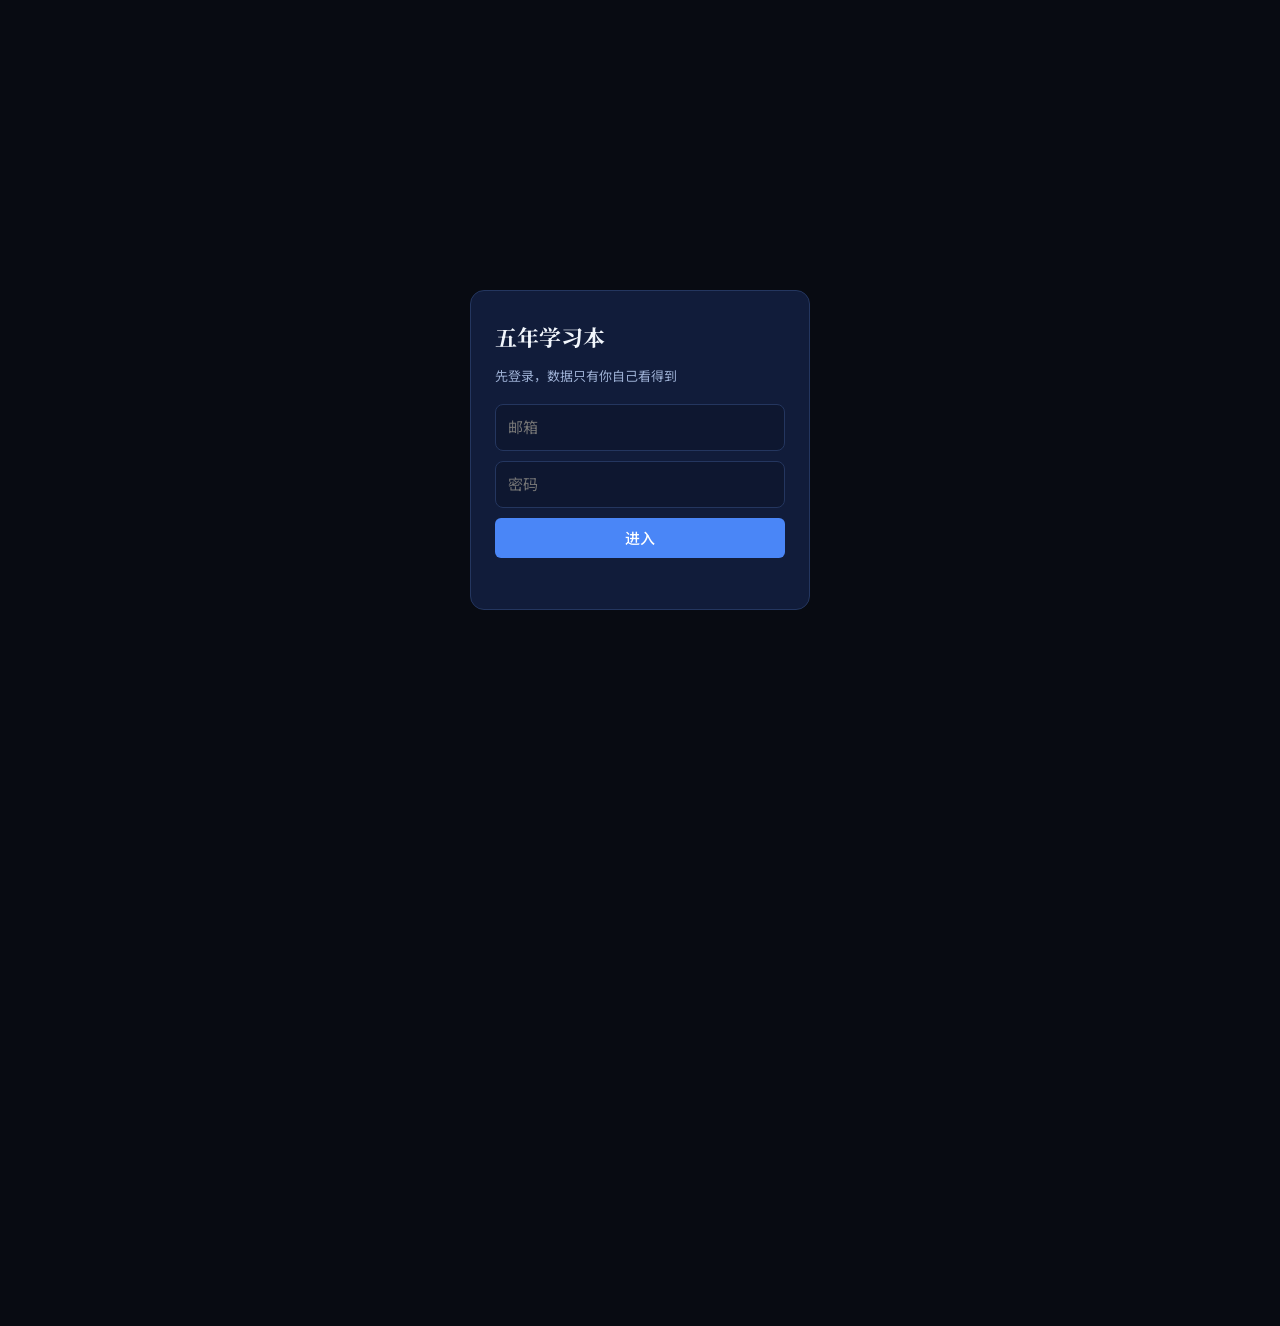
==== commit 7462e0c0: "Replan self-study for six hours per week without overdue pressure" ====
--- a/index.html
+++ b/index.html
@@ -1,6 +1,6 @@
 <!doctype html><html lang="zh"><head><meta charset="utf-8"><meta name="viewport" content="width=device-width,initial-scale=1,viewport-fit=cover"><meta name="theme-color" content="#080b12"><style>[hidden]{display:none!important}</style>
 <title>五年学习本</title>
-<link rel="stylesheet" href="notebook.css?v=20261109-notes">
+<link rel="stylesheet" href="notebook.css?v=20261113-hierarchy">
 <link rel="stylesheet" href="study-circle.css?v=20261111-profile">
 <link rel="stylesheet" href="https://fonts.googleapis.com/css2?family=Noto+Serif+SC:wght@500;700&family=Noto+Sans+SC:wght@400;500;700&display=swap">
 <style>
@@ -622,10 +622,10 @@
   <main class="main" id="main"></main>
 </div>
 
-<script src="knowledge.js?v=20261109-systems"></script>
-<script src="official-notes.js?v=20261109"></script>
-<script src="graph-3d.js?v=20261109-systems"></script>
-<script src="notebook.js?v=20261109-notes"></script>
+<script src="knowledge.js?v=20261112-tests"></script>
+<script src="official-notes.js?v=20261112-tests"></script>
+<script src="graph-3d.js?v=20261113-clusters"></script>
+<script src="notebook.js?v=20261113-hierarchy"></script>
 <script src="circle-content.js?v=20261111-webmemes"></script>
 <script src="study-circle.js?v=20261111-profile"></script>
 <script src="opera-library.js?v=20261112"></script>
@@ -914,12 +914,12 @@
   name:'CS50P · 哈佛《Python 编程入门》',unit:'周',
   sub:'10 讲 · 每讲配一套 problem set · 机器判题 · 免费 · 对应 UCC CS1117',
   how:[
-   '<b>加速版 · 10 周学完（10/5 开始，12/13 结课）：</b>每周 8 小时（UCC 一门 5 学分课的量）：周一、三、五晚上 19–21 点，周日上午 10–12 点，排在「课表」页最下面的「自学课表」里。一周一讲，每讲除了 problem set 还配一个给自己用的小练习（每周展开里写着）。第 9 周开始顺带 HTML/CSS，对应 UCC 的 CS1115。',
-   '<b>加速版的规矩：</b>① problem set 自己写，不看答案；② 卡住 20 分钟就问，别硬扛一晚上；③ 在学校用 iPad 看讲座，回家用电脑写代码；④ 允许落后一周，落后两周就把小练习砍掉、只做 problem set。',
-   '<b>一周一讲，固定动作四步：</b>① 看讲座录像（每讲 1.5–3 小时，可以分两三次看完，官网有英文字幕，YouTube 上有中文字幕版）；② 边看边跟着敲代码，不要只看；③ 做这一讲的 problem set；④ 每题在终端跑 <span class="term">check50</span>，全绿才算过，再进下一讲。',
+   '<b>现在的节奏：</b>Python 每周 4 小时，包含看课、跟敲、作业和复习。先用两周推进一讲，作业没完成就接着做，不再按旧日期追课。剩余顺序：文件读写 → 正则表达式 → 面向对象 → 收尾与期末项目。期末项目单独留时间，做完再考虑网页课。',
+   '<b>规矩：</b>① problem set 自己写，不看答案；② 卡住 20 分钟就问，别硬扛一晚上；③ 学校忙就少做一段，不在下一周加倍补；④ 下面的应用小练习是可选项，先完成课程作业。',
+   '<b>每讲固定动作四步：</b>① 分段看讲座；② 边看边跟着敲代码；③ 做这一讲的 problem set；④ 跑 <span class="term">check50</span> 检查，再进下一讲。课程中的 Week 是内容编号，不要求一个自然周做完。',
    '<b>怎么交作业：</b>课程给你一个网页版的编程环境 <span class="term">cs50.dev</span>（VS Code，装在浏览器里，不用配任何东西——这一点正好和你「电脑」计划里的 VS Code 是同一个界面）。写完在终端敲 <span class="term">check50 cs50/problems/2022/python/题目名</span> 判题，敲 <span class="term">submit50</span> 提交。',
    '<b>判题是这门课的灵魂。</b>check50 会拿几十组输入喂你的程序，比对输出。全绿才算过——这就是大学里「作业及格」的标准，别自己觉得差不多就跳过。',
-   '<b>时间：</b>每周讲座 2 小时 + 作业 3–6 小时。前四周轻松，第 4 周开始变难。整门课认真做完大概 3–4 个月。',
+   '<b>时间怎么分：</b>一个 2 小时时段用于看课和跟敲，另一个用于练习、作业或排错；需要时可以互换。每段中间休息，4 小时是每周安排量，不是硬性打卡。',
    '<b>卡住了怎么办：</b>先看错误信息最后一行（它一般直说哪行、什么错）→ 用 print 把中间值打出来看 → 官网每讲下面有 shorts 短视频讲单个概念 → 还不行就把代码和报错贴到本页最下面的「问 Claude」。不要直接搜答案，那等于没上这门课。',
   ],
   weeks:[
@@ -998,7 +998,7 @@
   name:'CS50T · 哈佛《理解技术》',unit:'讲',
   sub:'6 讲 · 硬件、互联网、多媒体、安全、网页、编程 · 不用写代码 · 免费 · 对应 UCC CS1110/1111 的入门部分',
   how:[
-   '<b>加速版 · 3 周学完（10/5–10/25）：</b>副线，每周 8 小时（按 UCC 一门 5 学分课的量）。一周两讲，每讲看完录像，把下面「具体知识点」用自己的话在「我的笔记」里各写一两句。写不出来的那条就是没懂，回去重看那一段。',
+   '<b>按实际进度：</b>已学完的内容保留，需要时回查，不重复占用现在的 Python 和 SQL 时段。',
    '<b>这门课在哪看：</b>cs50.harvard.edu/technology，或 YouTube 搜 CS50T。哈佛 2024 年已经把它归档，不再发证书，但录像和讲义都还在，照样能学。',
    '<b>为什么先学它：</b>它是给「天天用电脑、但不知道里面怎么回事」的人讲的。学完以后再学 SQL、网页、网络，你都知道它们在整台电脑和整个互联网里处在哪个位置。',
   ],
@@ -1032,7 +1032,7 @@
   name:'CS50 SQL · 哈佛《数据库与 SQL 入门》',unit:'周',
   sub:'7 讲 · 每讲配一套作业 · 机器判题 · 免费 · 对应 UCC CS1106',
   how:[
-   '<b>加速版 · 7 周学完（10/26–12/13）：</b>副线，每周 8 小时，一周一讲。动作和 CS50P 一样：看讲座 → 跟着敲 → 做作业 → check50 全绿才算过。',
+   '<b>现在的节奏：</b>SQL 每周 2 小时，先完成当前讲的作业，再继续下一讲。一讲先估 2–3 周，时间不够就顺延；已看过的讲座不用因为重新排计划再看一遍。看课、跟敲、作业都算在这 2 小时里。',
    '<b>在哪写：</b>同一个 cs50.dev（浏览器里的 VS Code），用的是 SQLite。判题和 CS50P 一样：<span class="term">check50 cs50/problems/2024/sql/题目名</span>，再 <span class="term">submit50</span> 提交（年份以官网当年为准）。',
    '<b>和你的关系：</b>你网站后面的 Supabase 就是一个 SQL 数据库（PostgreSQL）。学完你能自己进 Supabase 后台查你的数据，家里公司的课酬表、学生表也能变成一张张能查的表。',
    '<b>作业题目：</b>每年会微调，下面写的是近几年的，以官网为准。',
@@ -2005,20 +2005,19 @@
 }
 
 
-// ── 自学课表：按 UCC 强度，两门并行，每门每周 8 小时 ──
+// ── 自学课表：按实际进度，每周 Python 4 小时、SQL 2 小时 ──
 const CS_TRACKS={
  main:{n:'主线',seg:[{to:'2026-12-13',id:'y1-cs50p'}]},
  side:{n:'副线',seg:[{to:'2026-10-25',id:'y1-cs50t'},{to:'2026-12-13',id:'y1-cs50sql'}]},
 };
 const CS_BLOCKS_DEF=[
- {d:0,t:'19:00–21:00',k:'main'},{d:1,t:'19:00–21:00',k:'side'},{d:2,t:'19:00–21:00',k:'main'},
- {d:3,t:'20:00–22:00',k:'side'},{d:4,t:'19:00–21:00',k:'main'},
- {d:6,t:'10:00–12:00',k:'main'},{d:5,t:'14:00–18:00',k:'side'},
+ {d:0,t:'19:00–21:00',k:'main'},{d:2,t:'19:00–21:00',k:'main'},
+ {d:5,t:'15:00–17:00',k:'side'},
 ];
 const CS_DAYS=['周一','周二','周三','周四','周五','周六','周日'];
 const AUTO_COURSES={
  'y1-cs50t':{title:'CS50T · 哈佛《理解技术》',url:'https://cs50.harvard.edu/technology/',note:'副线第一门：10/5–10/25，每周 8 小时，一周两讲',status:'doing',area:'sys'},
- 'y1-cs50sql':{title:'CS50 SQL · 哈佛《数据库与 SQL 入门》',url:'https://cs50.harvard.edu/sql/',note:'副线第二门：10/26–12/13，每周 8 小时，一周一讲',status:'want',area:'db'},
+ 'y1-cs50sql':{title:'CS50 SQL · 哈佛《数据库与 SQL 入门》',url:'https://cs50.harvard.edu/sql/',note:'副线：每周 2 小时，按实际进度完成讲座和作业',status:'want',area:'db'},
  'y1-fcc-js':{title:'freeCodeCamp · JavaScript',url:'https://www.freecodecamp.org/learn/',note:'先做完 HTML/CSS 再开，寒假以后',status:'want',area:'web'},
 };
 function ensureAutoCourses(){
@@ -2071,11 +2070,39 @@
   for(const id of (CS_ORDER[k]||[])){
     const syl=SYLLABI[id]; if(!syl) continue;
     const d=sylDone(id), i=syl.weeks.findIndex((_,j)=>!d[j]); if(i<0) continue;
-    const w=syl.weeks[i], r=fastRange(w.fast);
-    const note=(r&&date>r[1])?'（按计划已经该学完，加油追）':(date<'2026-10-05'?'（10/5 正式开始）':'');
-    return {name:syl.name.split(' · ')[0],wk:'下一讲：'+w.t+note,id};
+    const w=syl.weeks[i], seen=!!sylWatch(id)[i];
+    return {name:syl.name.split(' · ')[0],wk:(seen?'继续作业：':'接着学：')+w.t,id};
   }
-  return {name:'这条线学完了',wk:'回来找 Claude 排下一门',id:null};
+  return {name:'这条线学完了',wk:'先休息、复习，再决定下一门',id:null};
+}
+function csClearStudyCell(value){
+  const lines=String(value||'').split('\n'), remove=new Set();
+  for(let i=0;i<lines.length;i++) if(/自学\s*·/.test(lines[i])){
+    remove.add(i);
+    if(i>0&&/^\s*\d{1,2}\s*[:：.]\s*\d{2}\s*$/.test(lines[i-1])) remove.add(i-1);
+  }
+  return remove.size?lines.filter((_,i)=>!remove.has(i)).join('\n').trim():value;
+}
+function csSteadyTimetable(t,blocks){
+  const next=JSON.parse(JSON.stringify(t));
+  next.days=(next.days||[]).slice(); if(next.days.length===6) next.days.push('周日 sunday');
+  const studyRow=(next.rows||[]).findIndex(row=>row.some(v=>/自学\s*·/.test(v||''))&&row.every(v=>!String(v||'').trim()||/自学\s*·/.test(v)));
+  next.rows=(next.rows||[]).map(row=>row.map(csClearStudyCell));
+  const row=next.days.map((_,d)=>blocks.filter(b=>Number(b.d)===d).map(b=>b.t+' 自学 · '+(b.k==='side'?'SQL（副线）':'CS50P（主线）')).join('\n'));
+  if(row.some(Boolean)){if(studyRow>=0)next.rows[studyRow]=row;else next.rows.push(row);}
+  return next;
+}
+let csPlanApplying=false;
+async function csApplySteadyPlan(){
+  if(csPlanApplying) return; csPlanApplying=true;
+  try{
+    const old=mem.hist.csplan||{}, blocks=CS_BLOCKS_DEF.map(b=>({...b}));
+    const timetable=csSteadyTimetable(ttData(),blocks);
+    await store.set('hist','csplan',{blocks,mode:'steady',replannedAt:localDate(new Date()),previousBlocks:old.previousBlocks||csBlocks().map(b=>({...b}))});
+    await store.set('hist','csweek',{target:360});
+    await ttSave(timetable);
+    csPlanEdit=false;
+  }finally{csPlanApplying=false;render();}
 }
 function csKindOf(text){ const t=String(text||''); if(!/自学 ·/.test(t)) return null; return /副线/.test(t)?'side':'main'; }
 function csToday(){
@@ -2103,15 +2130,18 @@
       <select data-cspf="${j}:k">${Object.entries(CS_TRACKS).map(([k,t])=>`<option value="${k}" ${b.k===k?'selected':''}>${t.n}</option>`).join('')}</select>
       <button class="x" data-csp="del:${j}" title="删掉这一段">×</button></div>`).join('')}
     <div class="actions" style="justify-content:flex-start;gap:8px;margin-top:8px"><button class="btn ghost" data-csp="add">加一段</button><button class="btn ghost" data-csp="reset">恢复默认</button><button class="btn" data-csp="edit">改好了</button></div></div>`:'';
-  return `<div class="sec csplan"><h3>自学课表 <small>按 UCC 强度：两门并行，每门每周约 8 小时 · 主线 ${h(sum.main)} 小时 · 副线 ${h(sum.side)} 小时</small></h3>
-    <p class="lead" style="margin:0 0 10px">UCC 一门 5 学分的课，一学期大约 100–125 小时，摊到 12 周就是每周 8 小时左右（上课 3–4 小时，剩下是作业）。这里排了两门：主线 CS50P（10/5–12/13）；副线先学 CS50T（10/5–10/25），再学 CS50 SQL（10/26–12/13）。每一格按你在「电脑」页打的勾，自动显示这条线的下一讲；一门学完自动换下一门（主线：CS50P → 网页 HTML/CSS → JavaScript；副线：CS50T → SQL）。学校的事排第一，学校有事就把自学挪走，不用硬撑。</p>
+  return `<div class="sec csplan"><h3>自学课表 <small>每周 ${h(sum.main+sum.side)} 小时 · Python 主线 ${h(sum.main)} 小时 · SQL 副线 ${h(sum.side)} 小时</small></h3>
+    <p class="lead" style="margin:0 0 10px">先试两周：周一、周三各 2 小时 Python，周六 2 小时 SQL。每段都包含看课、跟敲、练习和休息，不是连续看两小时视频。其余四天留给学校、休息和生活。学校有事就跳过一段，下一周不加倍补；一讲没做完，接着做。本周从剩余时段开始，不补已经过去的周一。</p>
+    <p class="lead" style="margin:0 0 10px"><b>最近两周：</b>Python 先推进当前讲，文件读写暂留两周；SQL 先做当前讲的作业，完成后再学表与表的关系。两周后按实际耗时调整。正则、面向对象和期末项目依次来，先不加网页等新课。</p>
     <div class="cspgrid">${grid}</div>
+    <div class="actions" style="justify-content:flex-start;margin-top:10px"><button class="btn ghost" data-csp="steady" ${csPlanApplying?'disabled':''}>${csPlanApplying?'正在更新安排…':'应用每周 6 小时安排'}</button><span class="hint">同步调整课表中的自学格和每周目标</span></div>
     ${csPlanEdit?edit:'<div class="actions" style="justify-content:flex-start;margin-top:10px"><button class="btn ghost" data-csp="edit">改时间</button></div>'}
   </div>`;
 }
-document.addEventListener('click',e=>{
+document.addEventListener('click',async e=>{
   const b=e.target.closest('[data-csp]'); if(!b) return;
   const a=b.dataset.csp, bl=csBlocks().map(x=>Object.assign({},x));
+  if(a==='steady'){await csApplySteadyPlan();return;}
   if(a==='edit'){ csPlanEdit=!csPlanEdit; render(); return; }
   if(a==='add'){ bl.push({d:6,t:'10:00–12:00',k:'main'}); store.set('hist','csplan',{blocks:bl}); return; }
   if(a==='reset'){ store.set('hist','csplan',{blocks:CS_BLOCKS_DEF.map(x=>Object.assign({},x))}); return; }
@@ -2250,7 +2280,7 @@
   const wk=isoWeek(new Date());
   const log=mem.hist.csweek||{};
   const mins=(log.iso===wk?Number(log.mins):0)||0;
-  const target=Number(log.target)||960;
+  const target=Number(log.target)||360;
   const picks=csPick(), pick=picks[0], side=picks.find(x=>x!==pick&&x.score<2&&x.i>=0), last=csLastNote();
   const pct=Math.min(100,Math.round(mins/target*100));
   const hm=m=>(m%60? (m/60).toFixed(1).replace(/\.0$/,'') : m/60)+' 小时';
@@ -2517,7 +2547,7 @@
      return `<div class="wk ${d[i]?'ok':''} ${open?'open':''}">
       <div class="wkt"><input type="checkbox" id="wk-${id}-${i}" ${d[i]?'checked':''} data-wkdone="${id}:${i}">
         <label class="wl" for="wk-${id}-${i}">${esc(w.t)}${w.en?`<span>${esc(w.en)}</span>`:''}</label>
-        ${w.fast&&w.fast!=='已完成'&&!d[i]?`<span class="wkfast" title="加速版计划">${esc(w.fast)}</span>`:''}
+        ${w.fast&&w.fast!=='已完成'&&!d[i]&&!['y1-cs50p','y1-cs50t','y1-cs50sql'].includes(id)?`<span class="wkfast" title="参考安排">${esc(w.fast)}</span>`:''}
         ${(wt[i]&&!d[i]&&!open)?'<span class="wkhas seen" title="讲座看完了，作业还没做">讲座✓</span>':''}
         ${(nt[i]||'').trim()&&!open?`<span class="wkhas" title="${esc((nt[i]||'').trim().slice(0,60))}">笔记</span>`:''}
         <button class="wkx" data-wk="${id}:${i}">${open?'收起':'展开'}</button></div>
@@ -2527,7 +2557,7 @@
           <label class="${d[i]?'on':''}" for="wkd-${id}-${i}"><input type="checkbox" id="wkd-${id}-${i}" ${d[i]?'checked':''} data-wkdone="${id}:${i}">作业做完了</label>
           <span class="hint">${d[i]?'这周过了。':wt[i]?'差作业。':'还没开始。'}</span>
         </div>
-        ${w.fast&&w.fastx&&w.fastx!=='—'?`<div class="f fast"><b>加速版 · ${esc(w.fast)}</b><p>${esc(w.fastx)}</p></div>`:''}
+        ${w.fast&&w.fastx&&w.fastx!=='—'?`<div class="f fast"><b>可选应用练习 · 学完本讲作业再考虑</b><p>${esc(w.fastx)}</p></div>`:''}
         ${w.goal?`<div class="f"><b>这周要会什么</b><p>${esc(w.goal)}</p></div>`:''}
         ${w.watch?`<div class="f"><b>看什么</b><p>${esc(w.watch)}</p></div>`:''}
         ${(w.learn||[]).length?`<div class="f"><b>具体知识点</b><ul>${w.learn.map(x=>`<li>${esc(x)}</li>`).join('')}</ul></div>`:''}
@@ -3000,7 +3030,7 @@
   const cl=e.target.closest('[data-cslog]'); if(cl){const add=Number(cl.dataset.cslog);
     const wk=isoWeek(new Date()), cur0=mem.hist.csweek||{};
     const base=(cur0.iso===wk?Number(cur0.mins):0)||0;
-    store.set('hist','csweek',{iso:wk,mins:add?base+add:0,target:Number(cur0.target)||240});
+    store.set('hist','csweek',{iso:wk,mins:add?base+add:0,target:Number(cur0.target)||360});
     return;}
   const wns=e.target.closest('[data-wknsave]'); if(wns){const k=wns.dataset.wknsave;
     const chg=wknCommit(k);
--- a/notebook.css
+++ b/notebook.css
@@ -1,4 +1,6 @@
 /* The notebook is intentionally wider than the planning pages. */
+.nb-cluster-guide{height:56px;padding:12px 20px;display:flex;align-items:center;gap:12px;border-bottom:1px solid #819dc122;background:#0b1424;box-sizing:border-box;font-size:11px;position:relative;z-index:2100}.nb-cluster-guide b{color:#dce9f6;font-weight:500;white-space:nowrap}.nb-cluster-guide span{color:#8fa7c1}.nb-cluster-guide button{margin-left:auto;flex-shrink:0;background:transparent;border:1px solid #48677d;border-radius:6px;color:#9fe0d1;padding:5px 8px;font-size:11px}
+.nb-3d-cluster{position:absolute;left:0;top:0;z-index:2300;pointer-events:auto;max-width:190px;min-width:125px;padding:8px 13px;text-align:left;border:1px solid color-mix(in srgb,var(--cluster-color),transparent 38%);border-radius:10px;background:#091321ed;color:var(--cluster-color);box-shadow:0 6px 25px #01050f88;transform-origin:top center;white-space:nowrap;cursor:pointer}.nb-3d-cluster strong{display:block;font-weight:600;font-size:13px;line-height:1.4}.nb-3d-cluster span,.nb-3d-cluster small{display:block;font-size:10px;line-height:1.5;color:#9eb2cb}.nb-3d-cluster small{color:var(--cluster-color);font-size:9px;opacity:.8;margin-bottom:2px}.nb-3d-cluster:hover,.nb-3d-cluster:focus-visible{background:#17263b;border-color:var(--cluster-color);outline:1px solid var(--cluster-color);outline-offset:2px}
 .main.notebook-main{max-width:none;padding:28px clamp(16px,2.5vw,46px) 64px;min-width:0}
 .nb{--nb-panel:#0e1729;--nb-muted:#91a5c4;--nb-border:#25334b;--nb-green:#79d8ca;min-width:0;max-width:1720px;margin:auto}
 .nb-top{display:flex;align-items:end;justify-content:space-between;gap:20px;margin-bottom:24px}.nb-kicker{font-size:10px;letter-spacing:.22em;color:var(--nb-green);margin-bottom:8px}.nb-top h2{font-size:28px;letter-spacing:.03em}.nb-top p{margin:7px 0 0;color:var(--nb-muted);font-size:13px}.nb-stats{color:var(--nb-muted);font-size:12px;text-align:right}.nb-stats b{font-size:24px;color:var(--ink);font-weight:500}
@@ -26,3 +28,8 @@
 @media(max-width:760px){.nb-taxonomy{padding:14px}.nb-system-tabs{gap:6px}.nb-system-tabs button{font-size:11px;padding:7px 9px}.nb-tax-members{max-height:150px}.nb-map-controls input{width:100%}.nb-map-controls{width:100%}.nb-tax-heading{gap:7px}}
 .nb-map-buttons{top:calc(clamp(440px,64vh,730px) - 44px);bottom:auto}.nb-map-buttons button{align-self:flex-start}@media(max-width:760px){.nb-map-buttons{top:416px;bottom:auto}}
 .nb-note-sources{display:flex;gap:20px;border-bottom:1px solid #35465f;margin:0 0 16px}.nb-note-sources button{font-size:13px;border:0;border-radius:0;border-bottom:2px solid transparent;color:#94a8c5;background:none;padding:9px 0}.nb-note-sources button[aria-pressed=true]{color:#9ee4d5;border-color:#79d8ca}.nb-note-sources small{font-size:10px;margin-left:5px;color:#8aa5b7}.nb-official-frame{display:block;width:100%;height:72vh;min-height:540px;max-height:1000px;border:0;background:#0e1729}.nb-sheet-foot a{color:#a1d7cd}.nb-sheet-tools a.nb-plain{text-decoration:none}.nb-sheet-foot{flex-wrap:wrap}@media(max-width:760px){.nb-official-frame{min-height:460px;height:72vh}}
+.nb-map-buttons{top:calc(clamp(440px,64vh,730px) + 12px)}@media(max-width:760px){.nb-cluster-guide{height:78px;flex-wrap:wrap;padding:12px 14px;gap:5px 9px}.nb-cluster-guide span{flex-basis:100%;order:2;font-size:10px}.nb-cluster-guide button{font-size:10px}.nb-map-buttons{top:494px}.nb-map-buttons button{padding:5px 8px;font-size:11px}.nb-3d-cluster{padding:7px 10px;min-width:105px;max-width:170px}.nb-3d-cluster strong{font-size:12px}}
+/* Plain hierarchy: system, category, concept. */
+.nb-map-view{display:flex;gap:4px;padding:4px;width:fit-content;border:1px solid #304059;border-radius:8px;background:#0b1321;margin:0 0 18px}.nb-map-view button{padding:8px 18px;border:0;background:transparent;border-radius:5px;font-size:13px;color:#8fa5c2}.nb-map-view button[aria-pressed=true]{background:#22384b;color:#e5f5fc}.nb-tree-path{display:flex;align-items:center;gap:12px;flex-wrap:wrap;padding:17px 20px;margin:0 0 18px;background:#132235;border:1px solid #3b546b;border-radius:9px;color:#bdcfdf;font-size:15px}.nb-tree-path b{color:#68849e;font-weight:400}.nb-tree-path strong{color:#d9fff4;font-weight:500}.nb-tree-layout{display:grid;grid-template-columns:minmax(0,1fr) 300px;gap:20px;align-items:start}.nb-tree-columns{display:grid;grid-template-columns:minmax(130px,.85fr) minmax(155px,1fr) minmax(190px,1.2fr);border:1px solid #35465d;border-radius:10px;background:#0c1525;overflow:hidden;min-width:0}.nb-tree-column{min-width:0;border-right:1px solid #35465d}.nb-tree-column:last-child{border:0}.nb-tree-column>header{padding:20px 16px 16px;background:#111e30;border-bottom:1px solid #35465d;min-height:90px;box-sizing:border-box}.nb-tree-column h3{font-family:inherit;font-size:17px;font-weight:500;line-height:1.5;margin:0 0 4px;color:#e4ecf6}.nb-tree-column header p{color:#8fa6bf;font-size:11px;line-height:1.6;margin:0}.nb-tree-options{padding:8px;max-height:500px;min-height:330px;overflow-y:auto}.nb-tree-options button{display:flex;align-items:center;justify-content:space-between;gap:8px;width:100%;min-height:44px;text-align:left;padding:10px;border:1px solid transparent;border-radius:6px;background:transparent;color:#a9bdd3;font-size:13px;line-height:1.6;margin-bottom:3px;overflow-wrap:anywhere}.nb-tree-options button:hover{background:#17263a}.nb-tree-options button[aria-pressed=true]{color:#ecfff9;border-color:#527f89;background:#1b3845}.nb-tree-options button small{font:10px ui-monospace,monospace;color:#7f9db5;flex-shrink:0}.nb-tree-options button[aria-pressed=true] span{font-weight:500}.nb-tree-belongs{padding:10px 12px;border-left:2px solid #76b4af;background:#132935;color:#a7c9d6!important;font-size:12px!important}.nb-tree-belongs b{font-weight:500}.nb-tree-extra{border-top:1px solid #30415a;margin-top:20px;padding-top:14px}.nb-tree-extra summary{color:#a9c3d4;font-size:12px;cursor:pointer}.nb-tree-extra[open] summary{margin-bottom:12px}.nb-tree-results{padding:16px;border:1px solid #35465d;border-radius:9px;margin-bottom:16px;background:#0e192a}.nb-tree-results h3{font-size:14px;margin:0 0 12px}.nb-tree-results>button{display:block;width:100%;padding:12px;text-align:left;color:#d4e6f4;background:transparent;border:0;border-bottom:1px solid #2a3c53;border-radius:0}.nb-tree-results strong,.nb-tree-results span{display:block}.nb-tree-results strong{font-size:14px;font-weight:500}.nb-tree-results span{font-size:12px;line-height:1.7;color:#8fb2c3;margin-top:5px}.nb-tree-results>button:hover{background:#193043}
+@media(max-width:1150px){.nb-tree-layout{grid-template-columns:1fr}.nb-tree-layout>.nb-map-detail{max-height:none}.nb-tree-columns{grid-template-columns:1fr 1.1fr 1.25fr}}
+@media(max-width:650px){.nb-tree-column>header{padding:12px 8px;min-height:95px}.nb-tree-column h3{font-size:14px}.nb-tree-column header p{font-size:10px}.nb-tree-options{padding:4px;min-height:300px;max-height:430px}.nb-tree-options button{padding:8px 5px;min-height:47px;font-size:11px;gap:3px}.nb-tree-options button small{display:none}.nb-tree-path{font-size:12px;padding:12px;gap:7px}.nb-map-view button{padding:7px 14px}.nb-tree-columns{grid-template-columns:1fr 1.1fr 1.2fr}}
